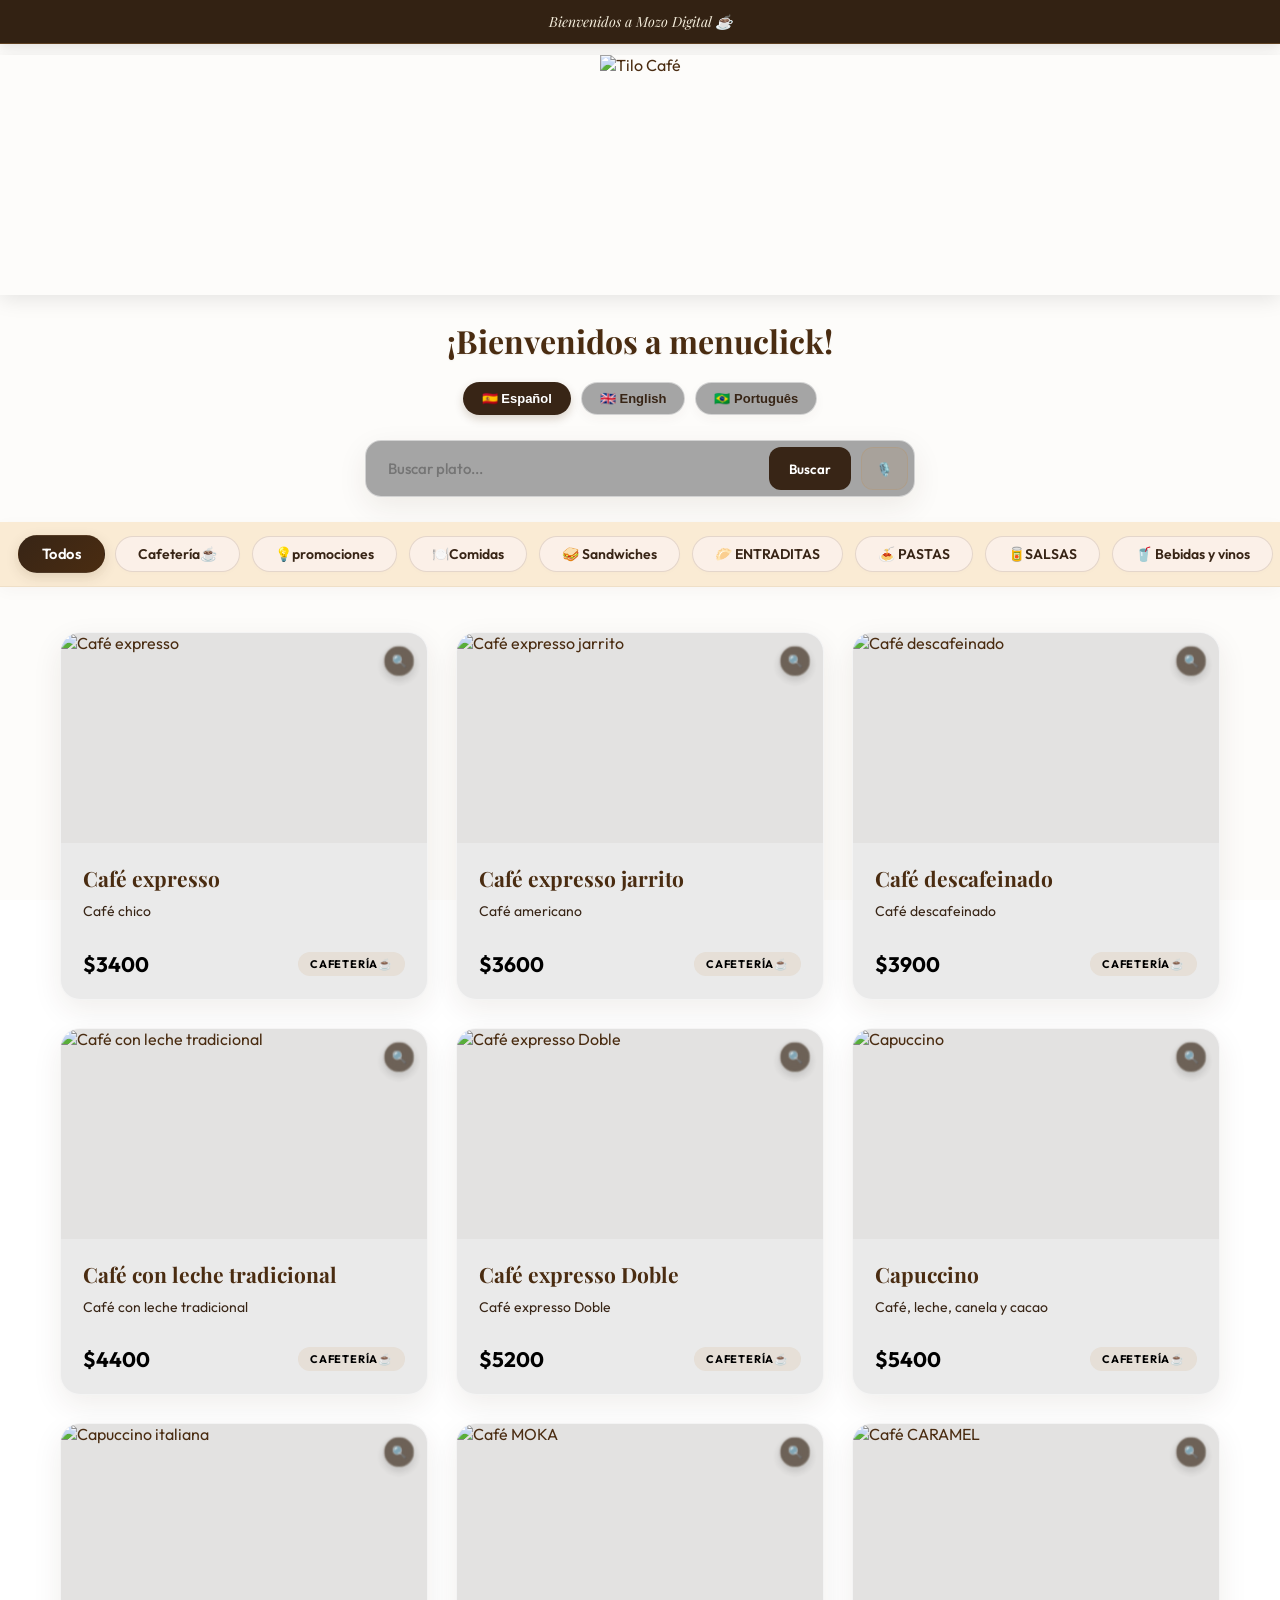
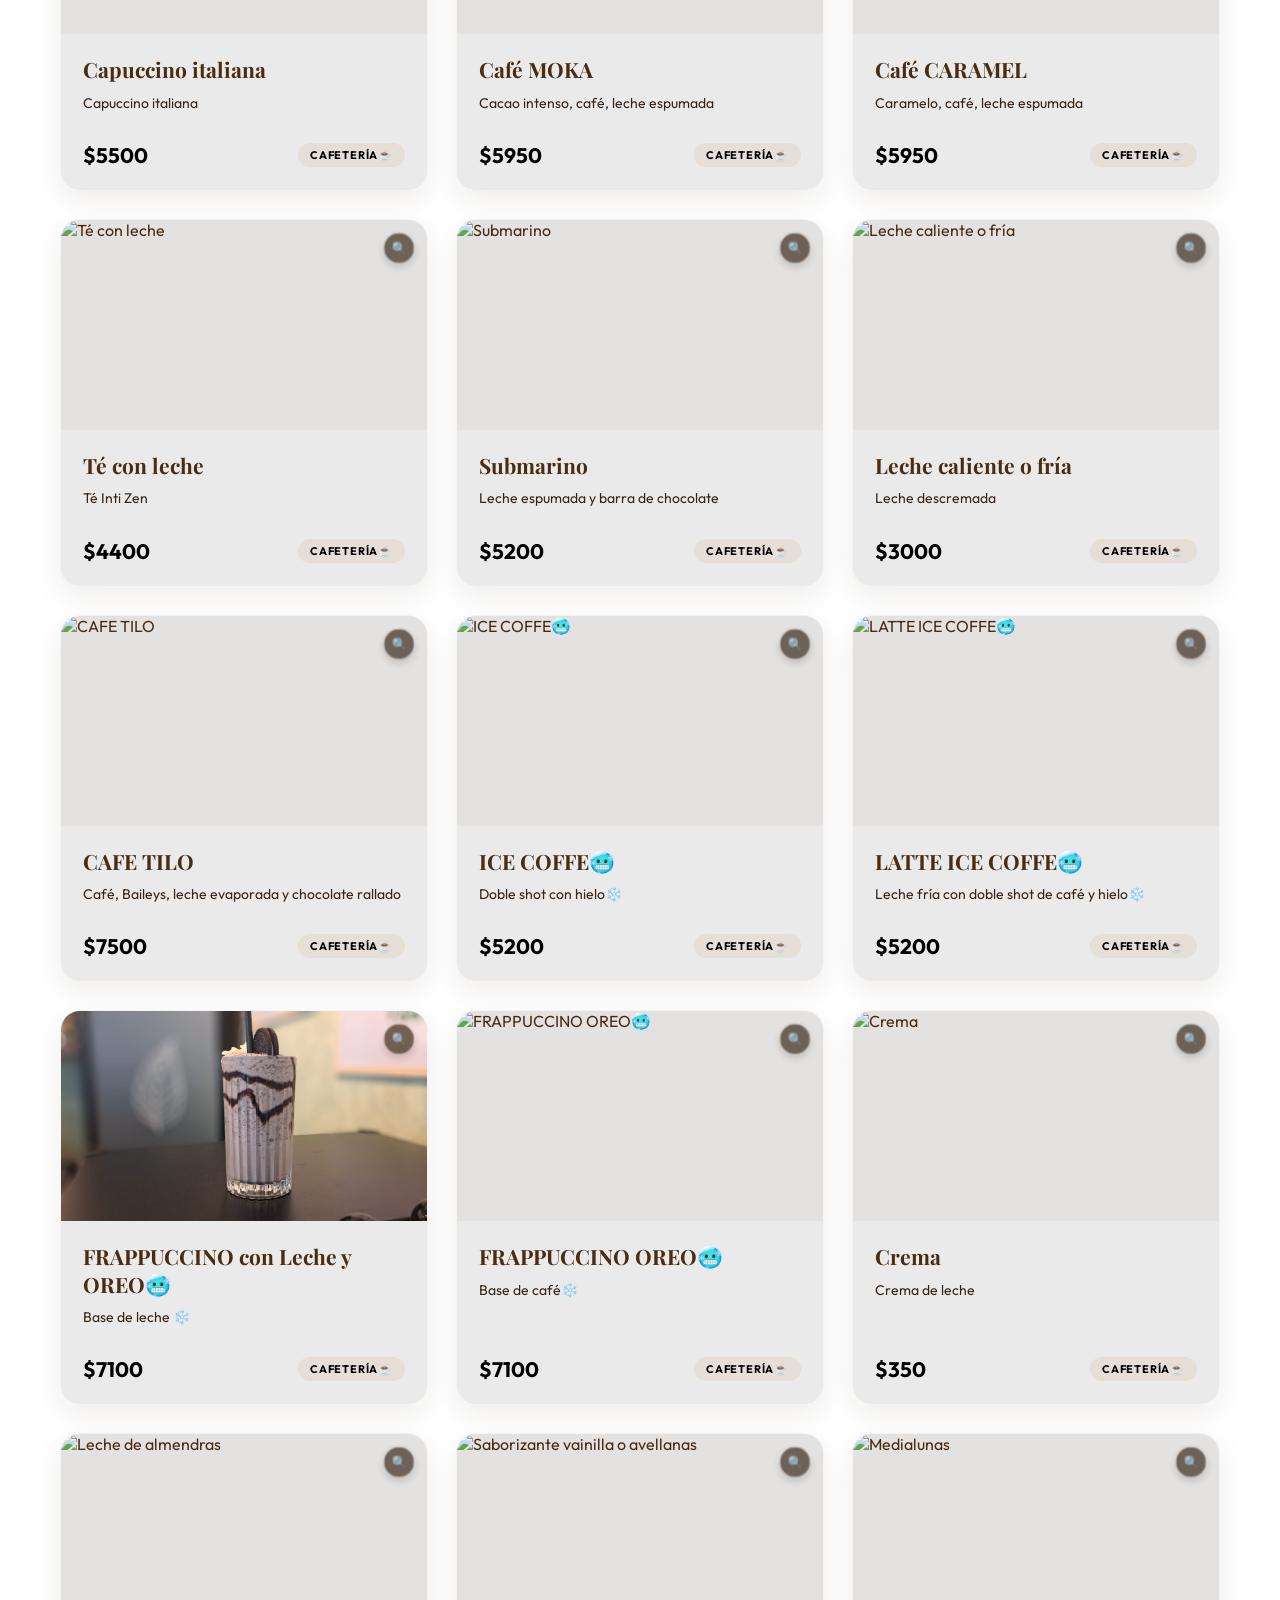
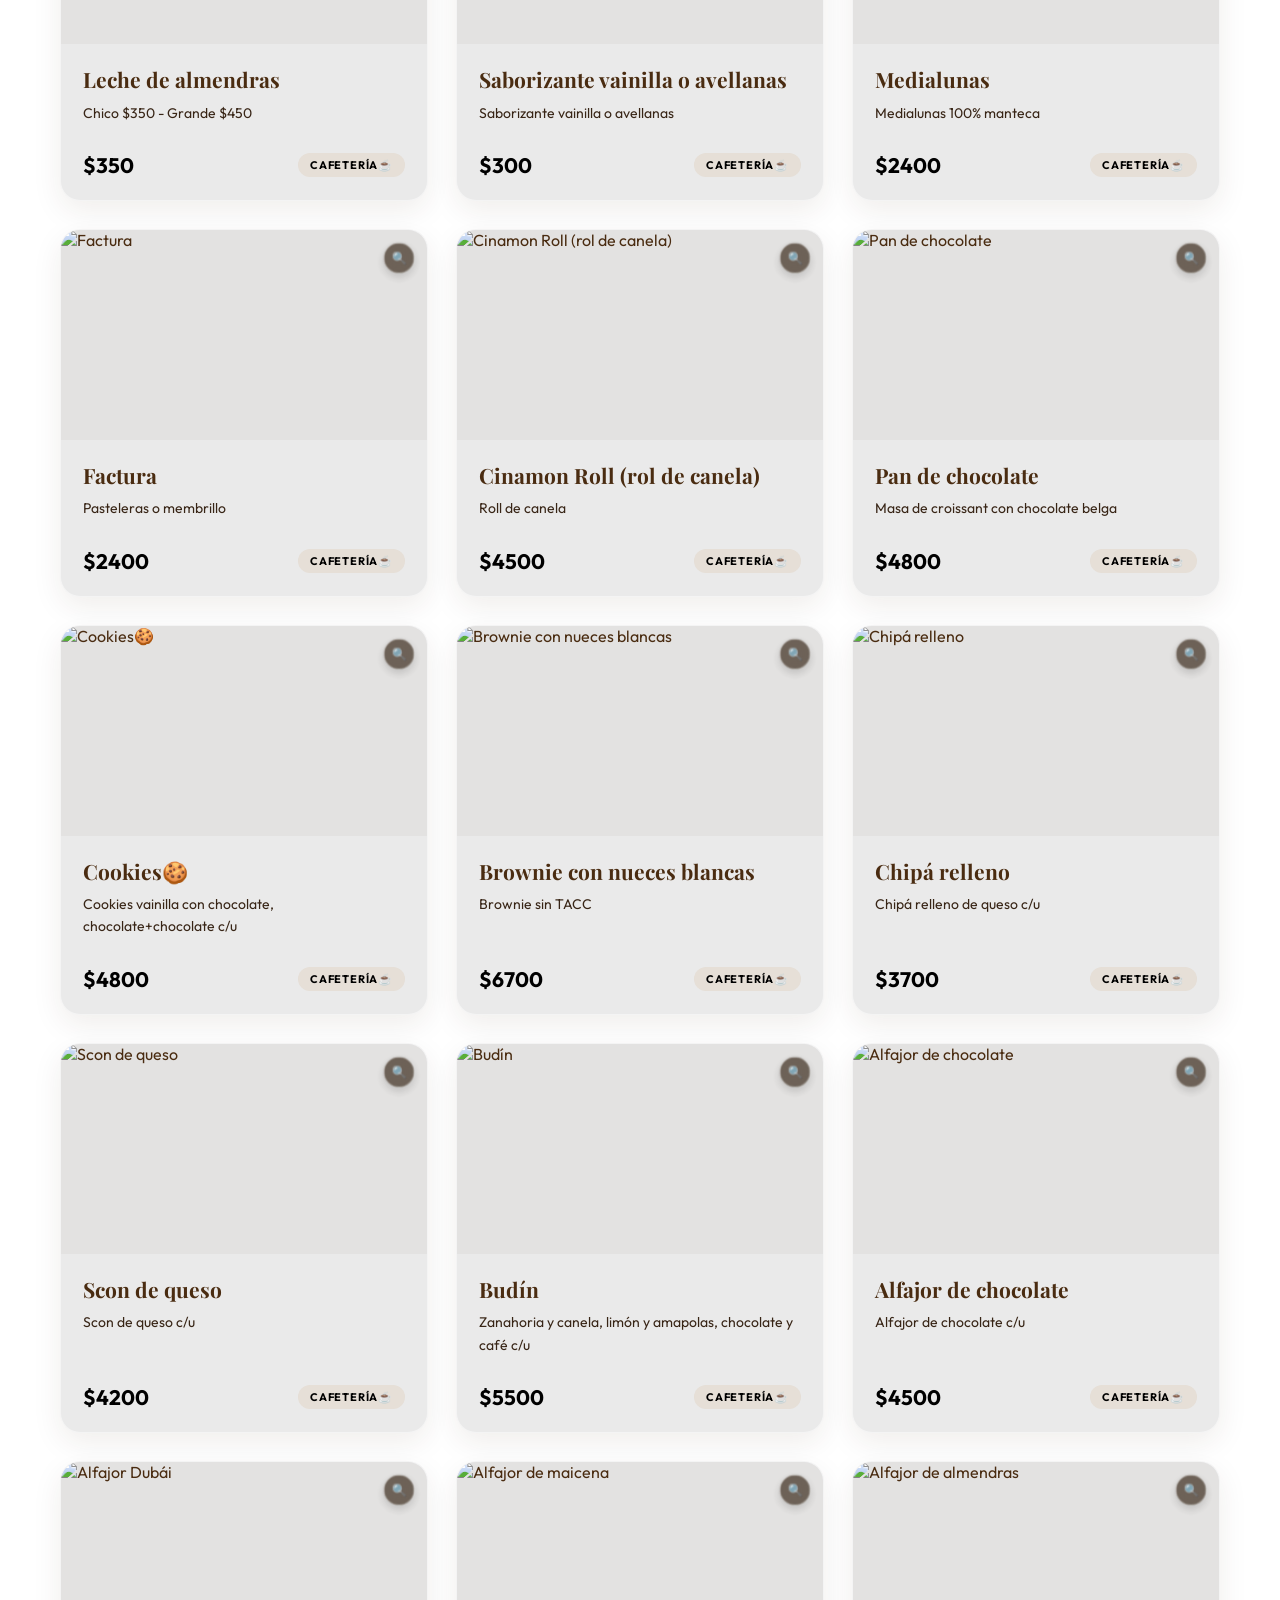
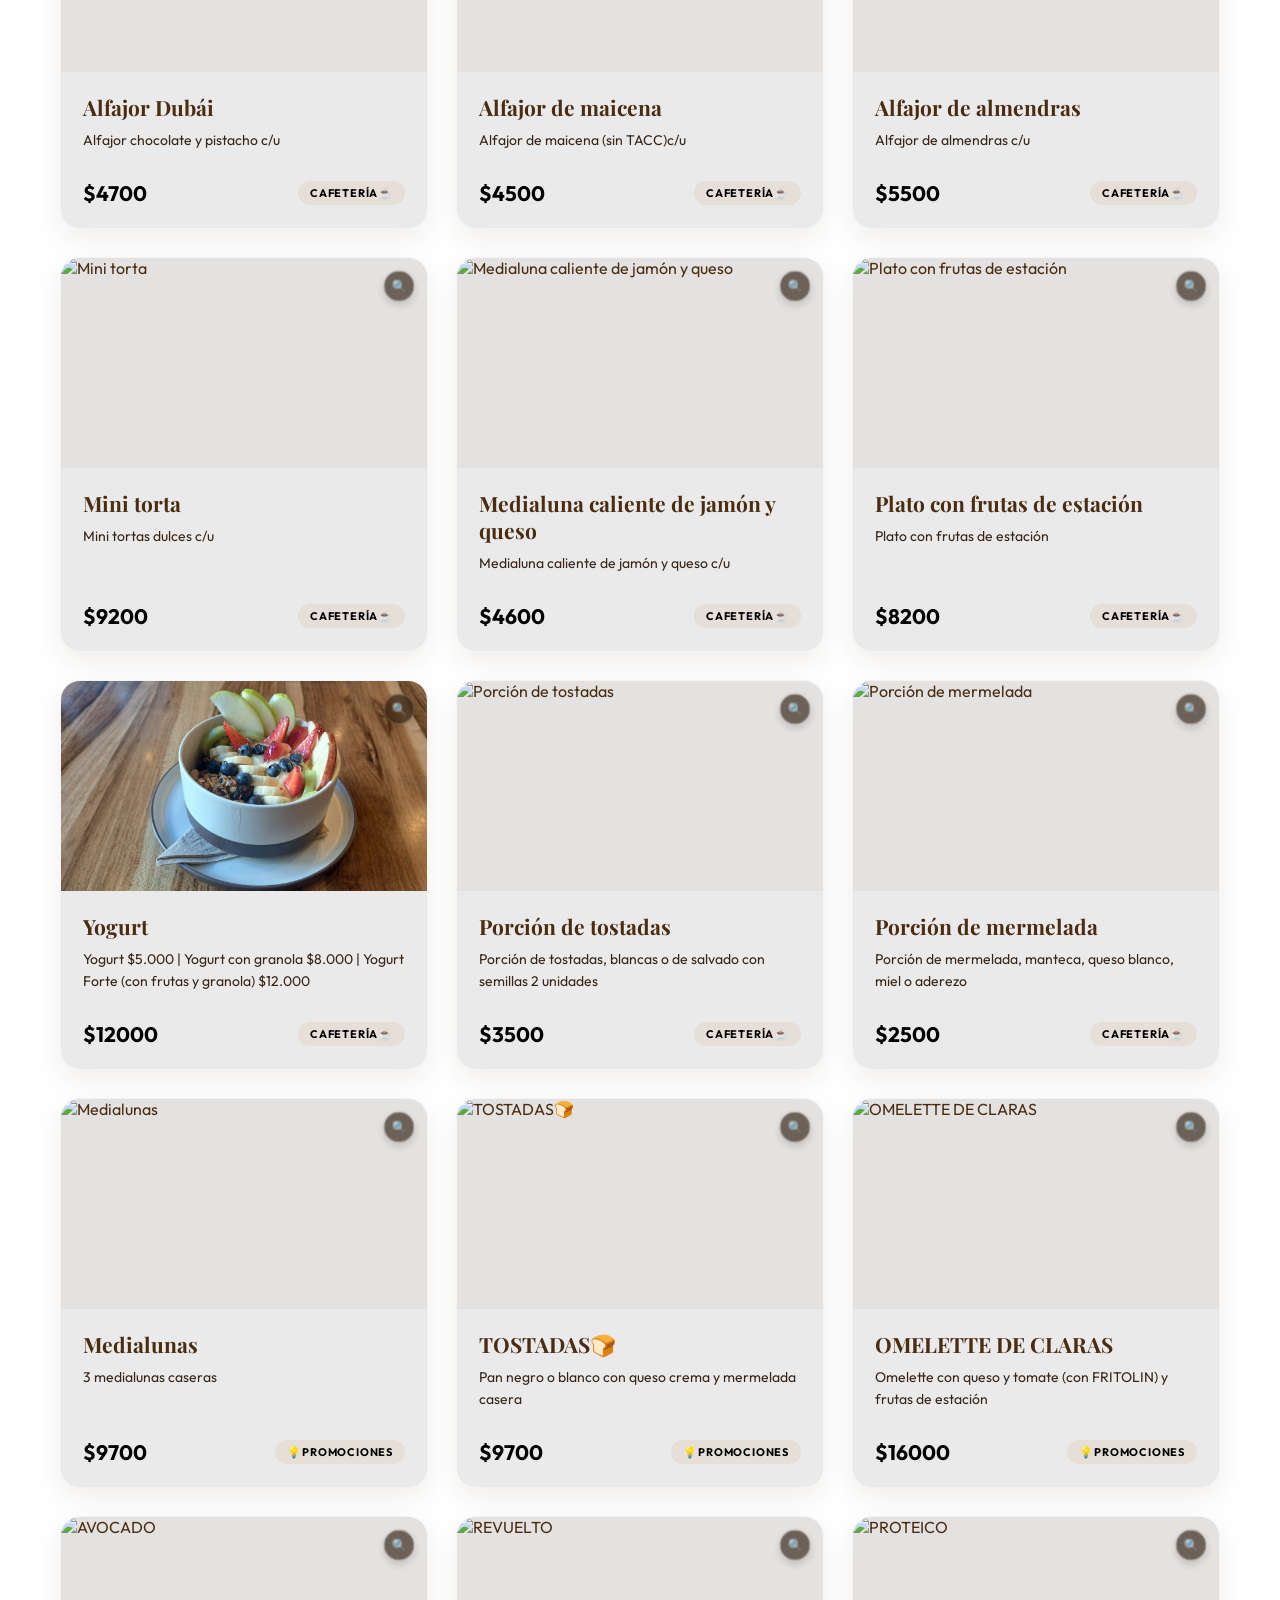
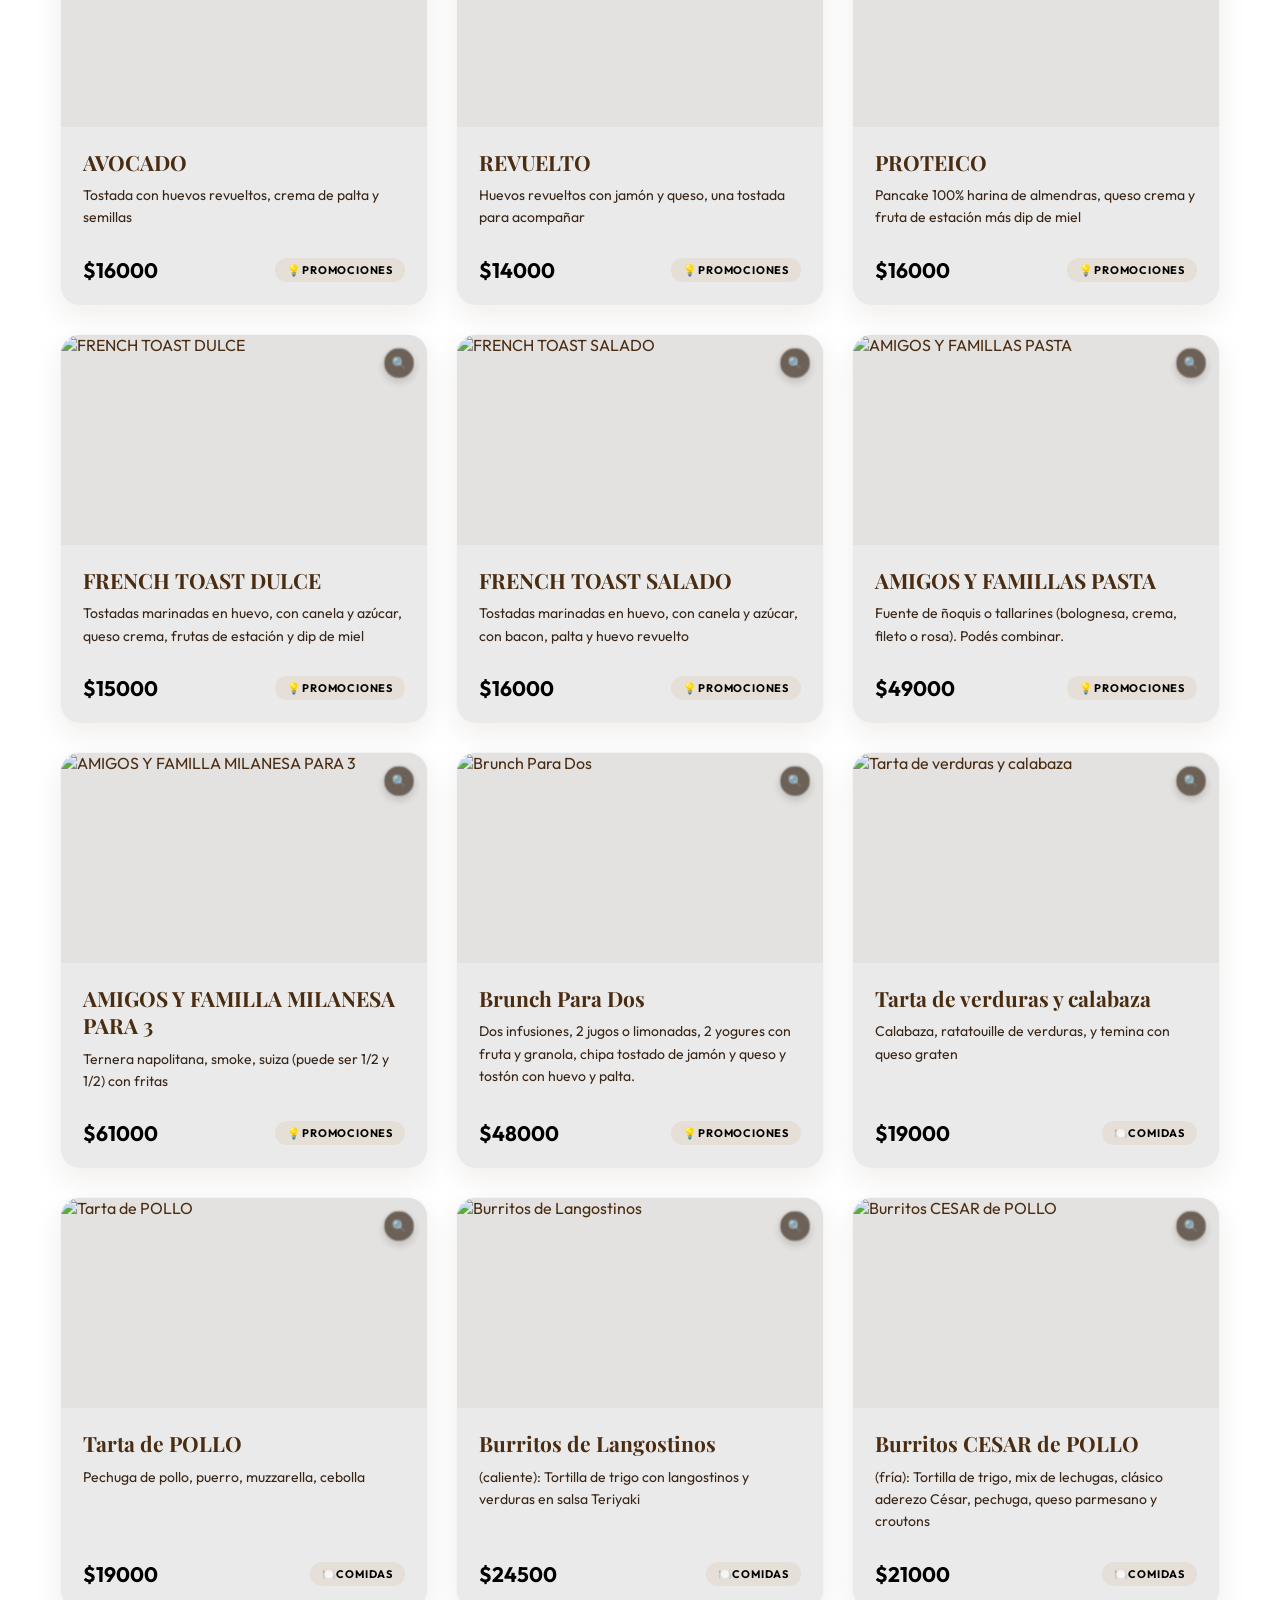
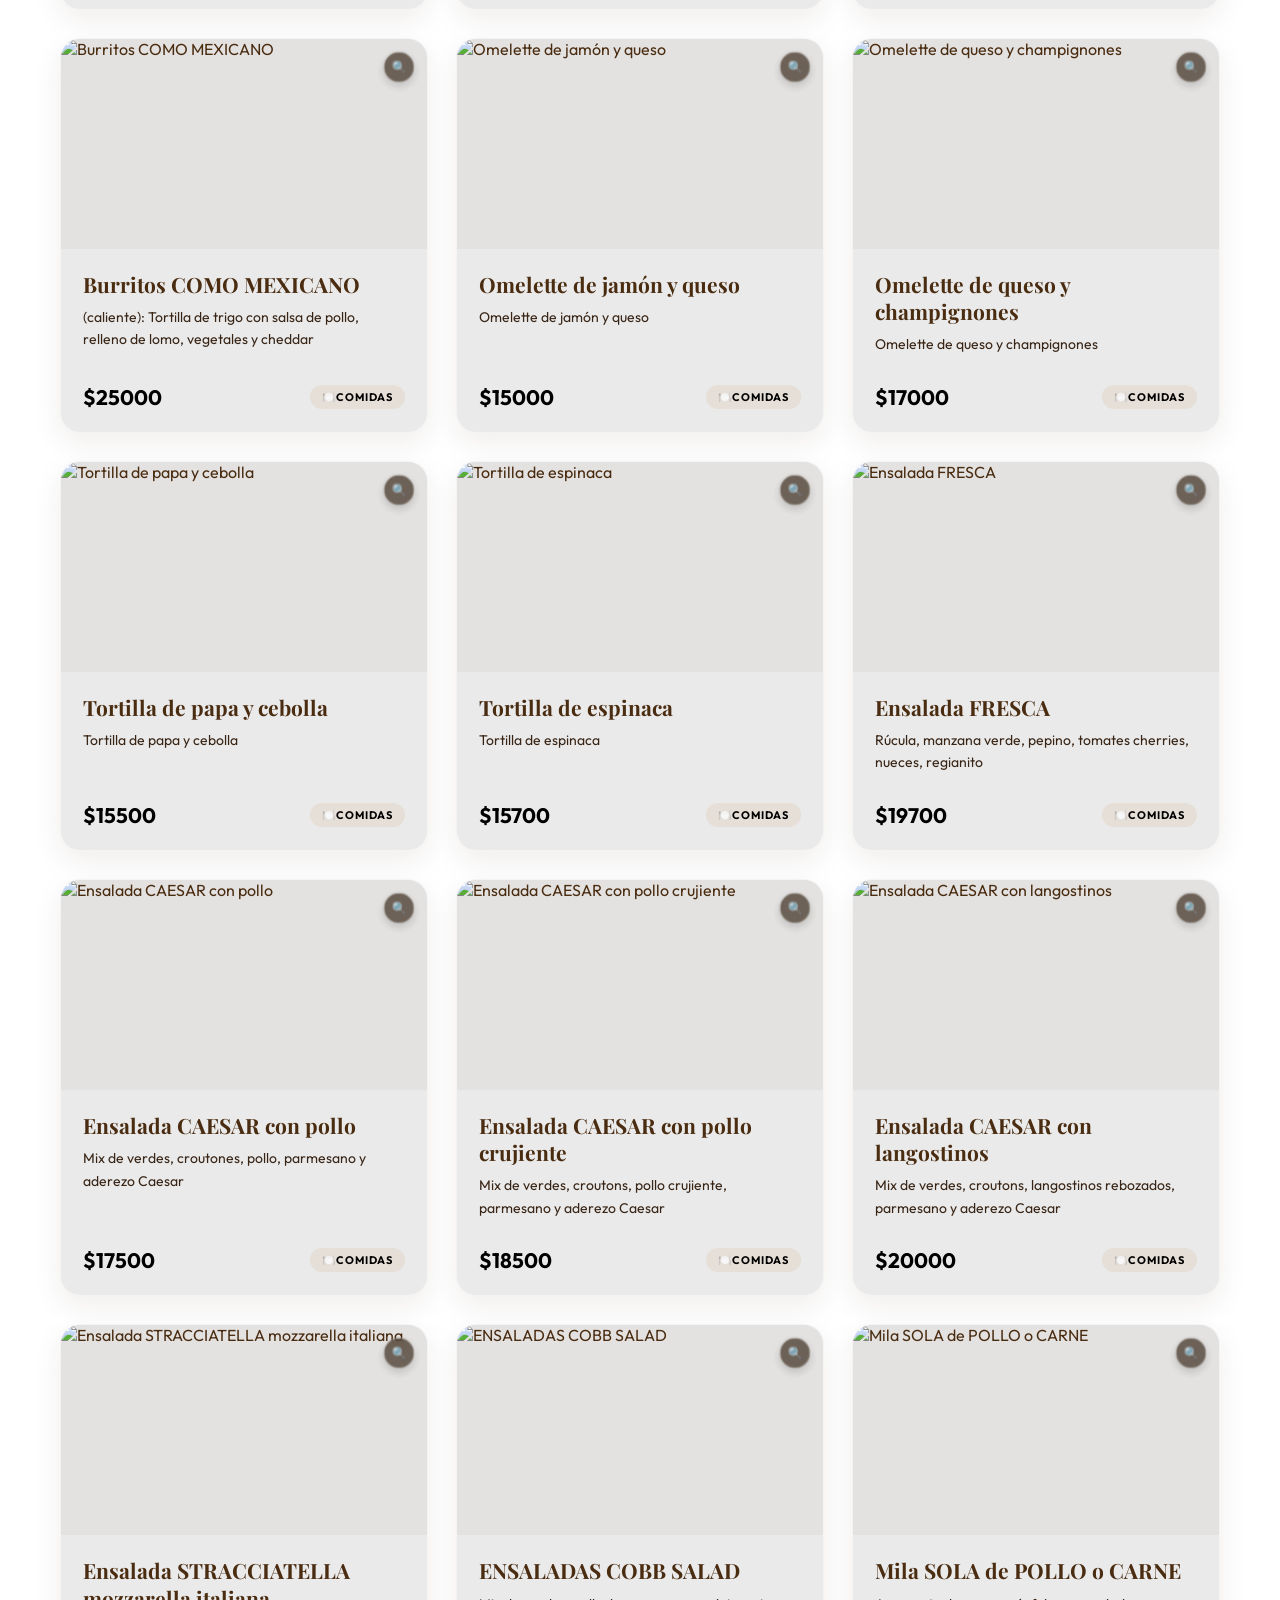
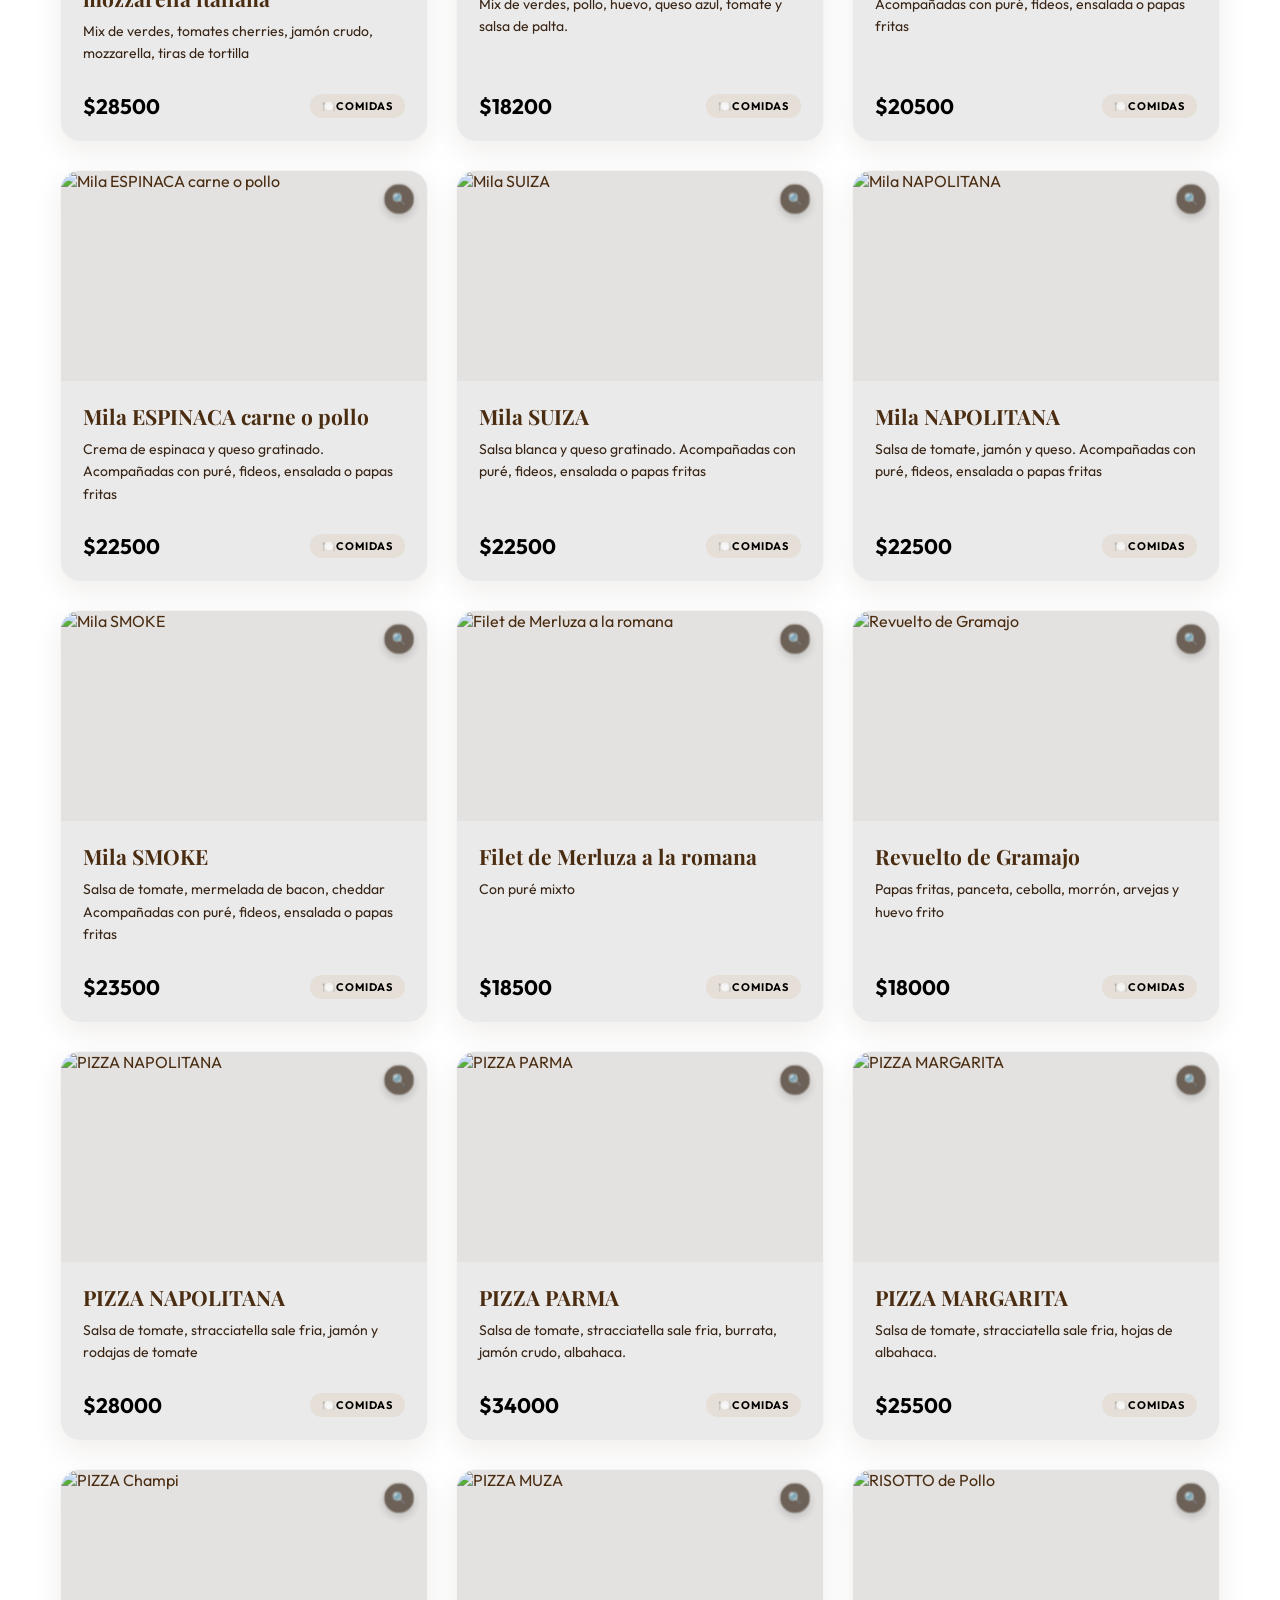
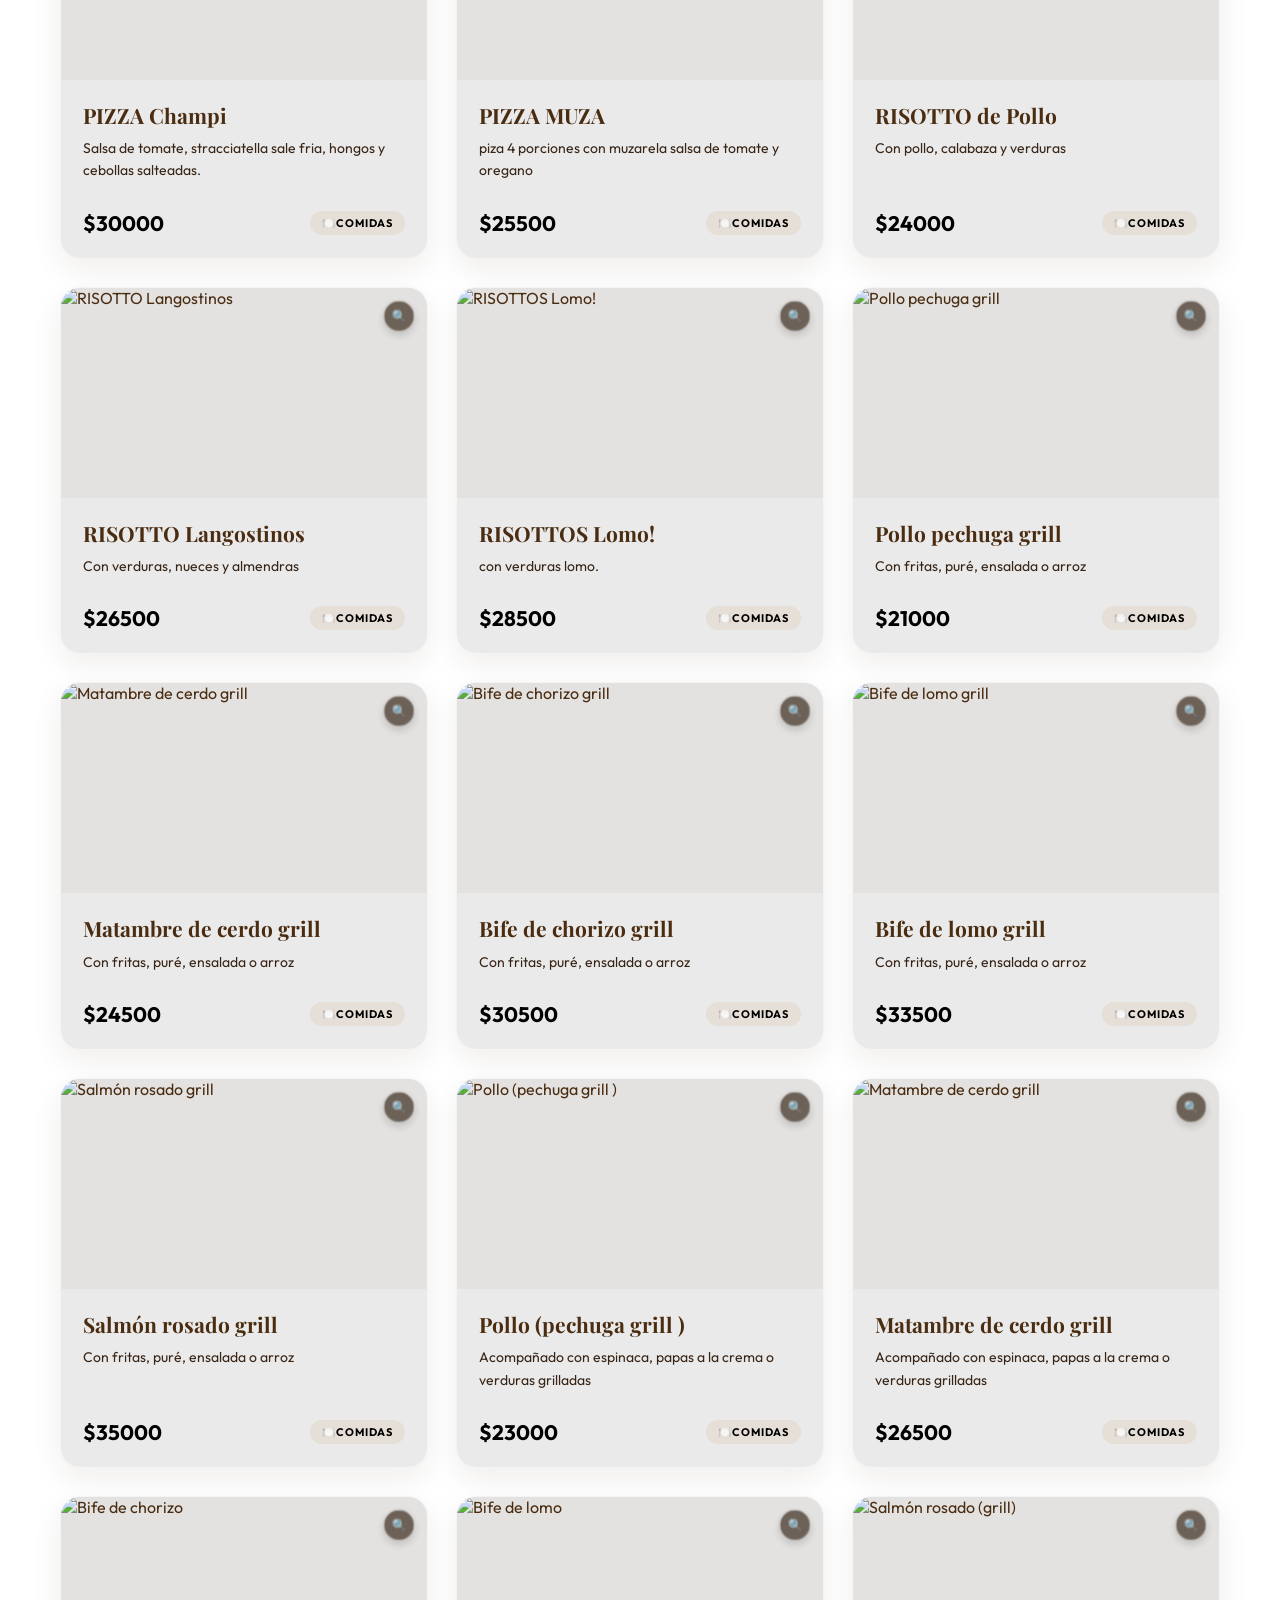
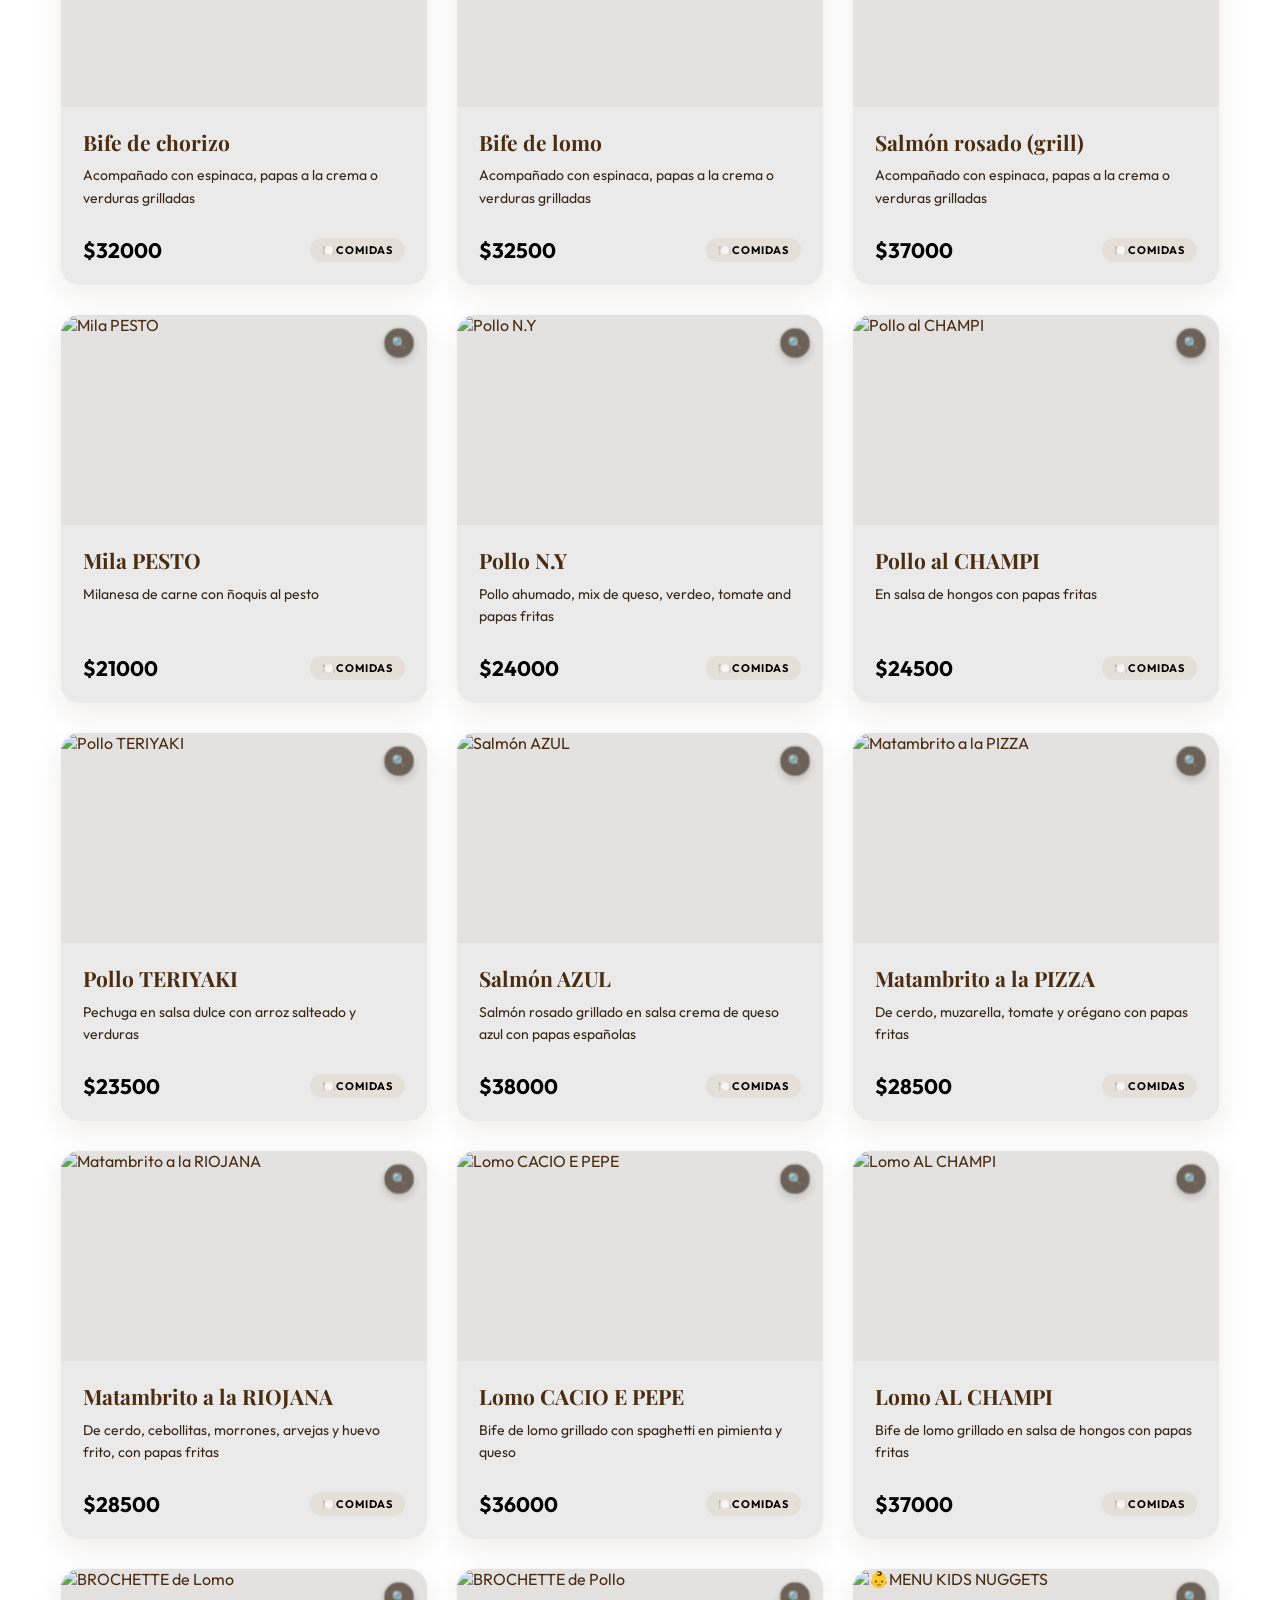
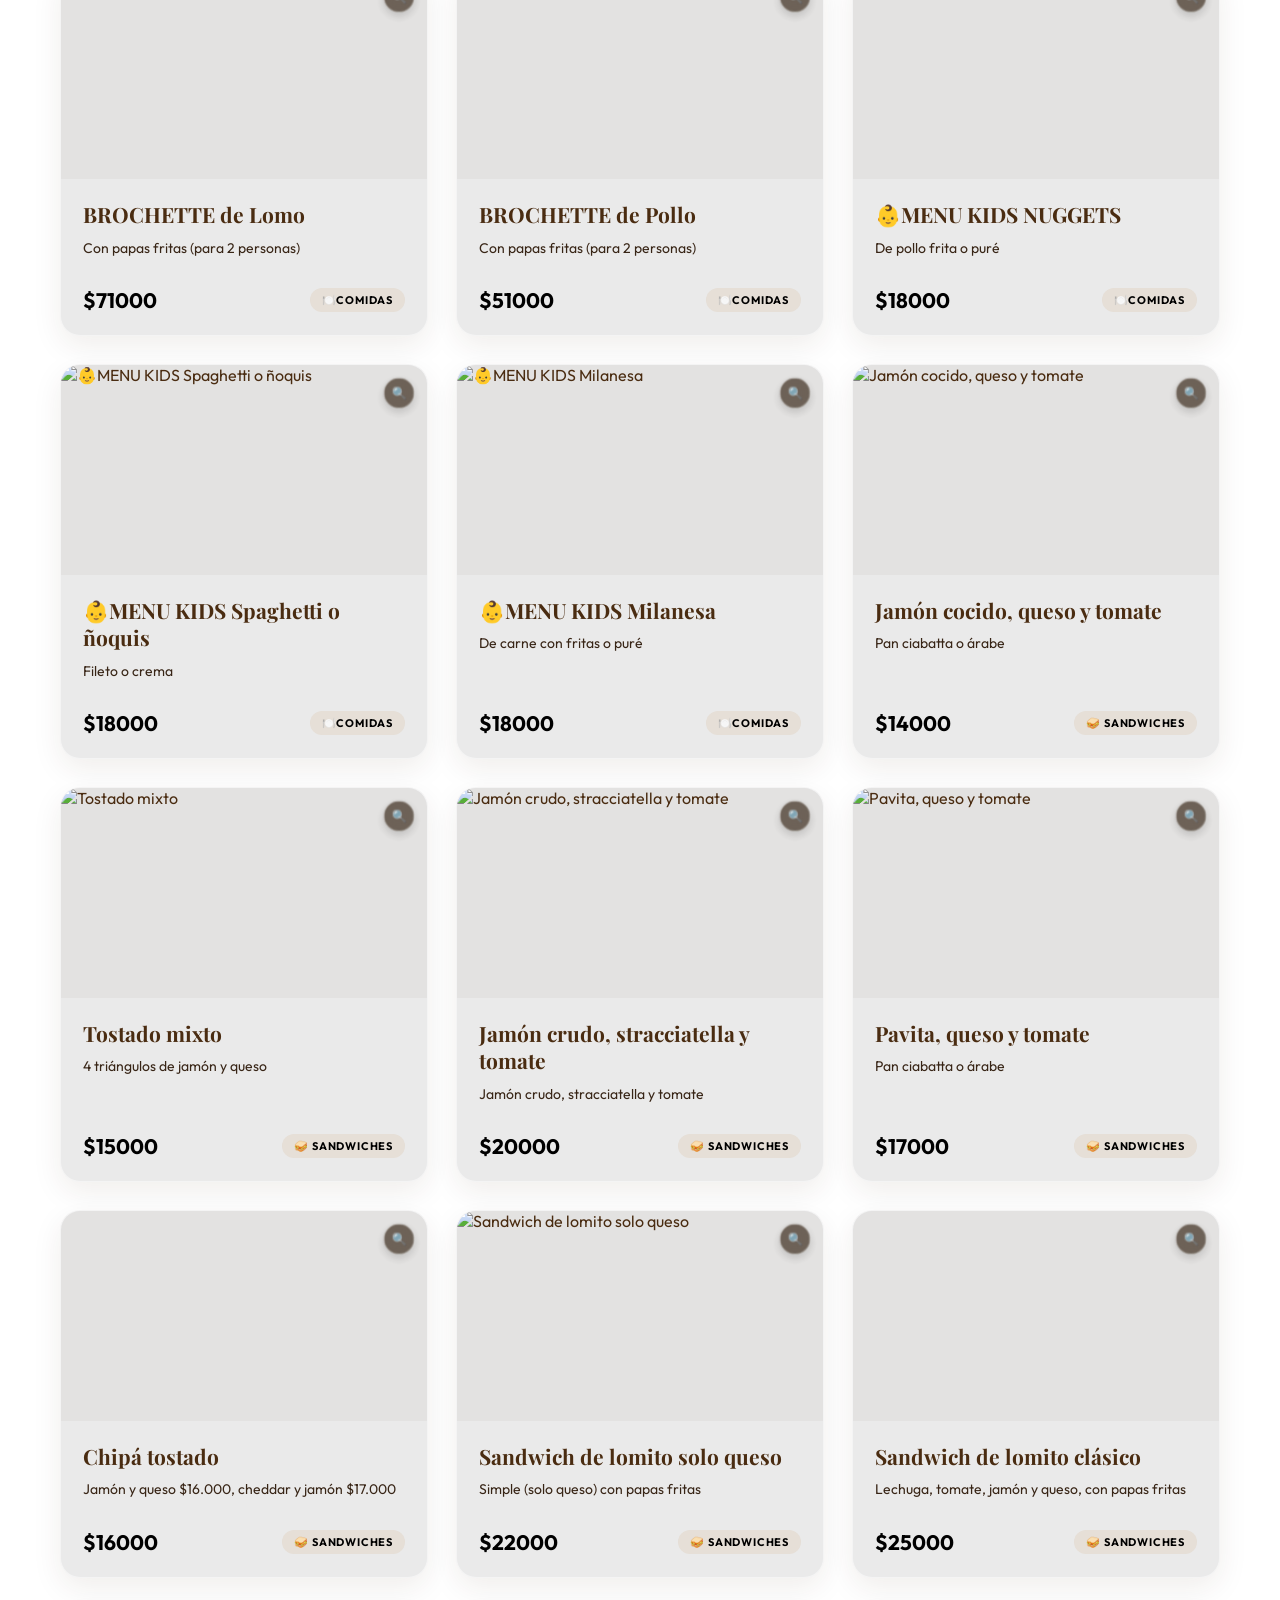
==== index.html @ cfeae8ff "Clean up comments and improve formatting in index.html Refactor comments and formatting in index.htm" ====
<!DOCTYPE html>
<html lang="es">

<head>
    <meta charset="UTF-8">
    <meta name="viewport" content="width=device-width, initial-scale=1.0">
    <title>Cargando menú...</title>

    <!-- Google Fonts -->
    <link href="https://fonts.googleapis.com/css2?family=Outfit:wght@300;400;500;600;700&family=Playfair+Display:ital,wght@0,500;0,600;0,700;1,500&display=swap" rel="stylesheet">

    <style>
        *,
        *::before,
        *::after {
            box-sizing: border-box;
        }

        :root {
            --primary-color: #4a2c11;   /* Espresso Dark */
            --secondary-color: #000000; /* Caramel Gold */
            --accent-color: #382516;    /* Cocoa Medium */
            --bg-color: #a9a7a5;        /* Cream Soft */
            --glass-bg: rgba(153, 153, 153, 0.88);
            --glass-border: rgba(255, 255, 255, 0.5);
            --shadow-sm: 0 4px 12px rgba(69, 39, 10, 0.04);
            --shadow-md: 0 10px 30px rgba(69, 39, 10, 0.08);
            --shadow-lg: 0 16px 40px rgba(69, 39, 10, 0.14);
        }

        body {
            font-family: 'Outfit', sans-serif;
            background: url("img/Fondo2.jpg") repeat;
            background-size: cover;
            background-attachment: fixed;
            margin: 0;
            padding: 0;
            padding-top: 55px; /* Offset for the teleprompter */
            color: var(--primary-color);
            text-align: center;
            scroll-behavior: smooth;
        }

        /* Subtle dark veil over background to increase readability */
        body::before {
            content: "";
            position: fixed;
            top: 0;
            left: 0;
            right: 0;
            bottom: 0;
            background: rgba(250, 246, 240, 0.35);
            z-index: -1;
            pointer-events: none;
        }

        /* ================= TELEPROMPTER ================= */
        #teleprompter {
            position: fixed;
            top: 0;
            left: 0;
            width: 100%;
            background: rgba(41, 23, 7, 0.95);
            backdrop-filter: blur(8px);
            -webkit-backdrop-filter: blur(8px);
            color: #f5eedc;
            z-index: 2000;
            padding: 12px 16px;
            font-family: 'Playfair Display', serif;
            font-size: 14px;
            font-style: italic;
            overflow: hidden;
            border-bottom: 1px solid rgba(196, 141, 73, 0.3);
            cursor: pointer;
            box-shadow: 0 2px 10px rgba(0, 0, 0, 0.1);
            transform: translate3d(0, 0, 0);
            -webkit-transform: translate3d(0, 0, 0);
            will-change: transform;
        }

        #tele-wrapper {
            overflow: hidden;
            white-space: nowrap;
            width: 100%;
        }

        #tele-track {
            display: inline-block;
            white-space: nowrap;
            will-change: transform;
        }

        @keyframes scrollTele {
            from {
                transform: translateX(0);
            }
            to {
                transform: translateX(-50%);
            }
        }

        /* ================= MODAL TELEPROMPTER ================= */
        #modalTele {
            display: none;
            position: fixed;
            top: 0;
            left: 0;
            width: 100%;
            height: 100%;
            background: rgba(41, 23, 7, 0.6);
            backdrop-filter: blur(6px);
            -webkit-backdrop-filter: blur(6px);
            z-index: 9999;
            align-items: center;
            justify-content: center;
            padding: 20px;
            box-sizing: border-box;
        }

        .modal-content {
            background: var(--bg-color);
            border: 1px solid rgba(255, 255, 255, 0.8);
            width: 90%;
            max-width: 500px;
            max-height: 80vh;
            overflow-y: auto;
            border-radius: 24px;
            position: relative;
            padding: 32px;
            box-shadow: var(--shadow-lg);
            animation: zoomIn 0.35s cubic-bezier(0.34, 1.56, 0.64, 1);
            text-align: left;
        }

        .modal-close-btn {
            position: absolute;
            top: 20px;
            right: 20px;
            background: rgba(93, 62, 38, 0.08);
            color: var(--accent-color);
            border: none;
            border-radius: 50%;
            width: 32px;
            height: 32px;
            display: flex;
            align-items: center;
            justify-content: center;
            font-size: 14px;
            font-weight: bold;
            cursor: pointer;
            transition: all 0.2s ease;
        }

        .modal-close-btn:hover {
            background: var(--accent-color);
            color: #fff;
            transform: rotate(90deg);
        }

        @keyframes zoomIn {
            from {
                transform: scale(0.8);
                opacity: 0;
            }
            to {
                transform: scale(1);
                opacity: 1;
            }
        }

        /* ================= HEADER & HERO ================= */
        header {
            height: 240px;
            overflow: hidden;
            position: relative;
            box-shadow: 0 4px 20px rgba(0, 0, 0, 0.1);
        }

        header img {
            width: 100%;
            height: 100%;
            object-fit: cover;
        }

        .banner {
            margin: 24px 0 10px 0;
            font-family: 'Playfair Display', serif;
            font-size: 32px;
            font-weight: 700;
            color: var(--primary-color);
            text-shadow: 0 1px 2px rgba(0, 0, 0, 0.05);
        }

        /* ================= IDIOMAS ================= */
        #languageSwitcher {
            display: flex;
            justify-content: center;
            flex-wrap: wrap;
            gap: 10px;
            margin: 20px 0;
        }

        .lang-btn {
            background: var(--glass-bg);
            backdrop-filter: blur(4px);
            -webkit-backdrop-filter: blur(4px);
            border: 1px solid var(--glass-border);
            color: var(--accent-color);
            padding: 8px 18px;
            border-radius: 20px;
            font-size: 13px;
            font-weight: 600;
            cursor: pointer;
            transition: all 0.3s ease;
            box-shadow: var(--shadow-sm);
            display: flex;
            align-items: center;
            gap: 6px;
        }

        .lang-btn:hover {
            background: rgba(196, 141, 73, 0.1);
            border-color: rgba(196, 141, 73, 0.4);
            color: var(--secondary-color);
            transform: translateY(-1px);
        }

        .lang-btn.active {
            background: var(--accent-color);
            color: #fff;
            border-color: transparent;
            box-shadow: 0 4px 10px rgba(69, 39, 10, 0.2);
        }

        /* ================= BUSCADOR PREMIUM ================= */
        .search-box {
            display: flex;
            justify-content: center;
            gap: 10px;
            margin: 25px auto;
            max-width: 550px;
            width: 90%;
            background: var(--glass-bg);
            backdrop-filter: blur(12px);
            -webkit-backdrop-filter: blur(12px);
            border: 1px solid var(--glass-border);
            padding: 6px;
            border-radius: 16px;
            box-shadow: var(--shadow-md);
        }

        .search-box input {
            flex: 1;
            min-width: 0;
            border: none;
            background: transparent;
            padding: 12px 16px;
            font-size: 15px;
            color: var(--primary-color);
            font-family: 'Outfit', sans-serif;
            font-weight: 500;
        }

        .search-box input:focus {
            outline: none;
        }

        .search-box button {
            background: var(--accent-color);
            color: #fff;
            border: none;
            border-radius: 12px;
            padding: 10px 20px;
            font-family: 'Outfit', sans-serif;
            font-weight: 600;
            cursor: pointer;
            transition: all 0.2s ease;
        }

        .search-box button:hover {
            background: var(--primary-color);
            transform: scale(1.02);
        }

        #btnVoice {
            background: rgba(196, 141, 73, 0.1);
            color: var(--secondary-color);
            border: 1px solid rgba(196, 141, 73, 0.2);
            border-radius: 12px;
            display: flex;
            align-items: center;
            justify-content: center;
            padding: 10px 14px;
            transition: all 0.2s ease;
        }

        #btnVoice:hover {
            background: rgba(196, 141, 73, 0.2);
            transform: scale(1.05);
        }

        /* Pulsing ring animation for when voice search is listening */
        @keyframes voicePulse {
            0% {
                box-shadow: 0 0 0 0 rgba(196, 141, 73, 0.4);
            }
            70% {
                box-shadow: 0 0 0 10px rgba(196, 141, 73, 0);
            }
            100% {
                box-shadow: 0 0 0 0 rgba(196, 141, 73, 0);
            }
        }

        .recording {
            animation: voicePulse 1.5s infinite;
            background: var(--secondary-color) !important;
            color: white !important;
            border-color: transparent !important;
        }

        /* ================= STICKY CATEGORÍAS PILL BAR ================= */
        #category-buttons {
            display: flex;
            flex-wrap: nowrap;
            overflow-x: auto;
            scrollbar-width: none;
            -ms-overflow-style: none;
            padding: 14px 20px;
            gap: 12px;
            position: sticky;
            top: 45px;
            background: rgba(250, 233, 207, 0.88);
            backdrop-filter: blur(16px);
            -webkit-backdrop-filter: blur(16px);
            z-index: 1000;
            box-shadow: 0 4px 15px rgba(69, 39, 10, 0.03);
            border-bottom: 1px solid rgba(69, 39, 10, 0.06);
            margin: 0 0 25px 0;
        }

        #category-buttons::-webkit-scrollbar {
            display: none;
        }

        #category-buttons button {
            flex: 0 0 auto;
            background: rgba(252, 243, 243, 0.65);
            color: var(--accent-color);
            border: 1px solid rgba(93, 62, 38, 0.15);
            border-radius: 20px;
            padding: 8px 22px;
            font-family: 'Outfit', sans-serif;
            font-weight: 600;
            font-size: 14px;
            cursor: pointer;
            transition: all 0.3s cubic-bezier(0.25, 0.8, 0.25, 1);
            box-shadow: 0 2px 4px rgba(0, 0, 0, 0.01);
        }

        #category-buttons button:hover {
            background: rgba(196, 141, 73, 0.1);
            border-color: rgba(196, 141, 73, 0.4);
            color: var(--secondary-color);
            transform: translateY(-1px);
        }

        #category-buttons button.active-cat {
            background: linear-gradient(135deg, var(--accent-color), var(--primary-color));
            color: #fff;
            border-color: transparent;
            box-shadow: 0 4px 12px rgba(69, 39, 10, 0.15);
            transform: scale(1.05);
        }

        /* ================= GRILLA DE PRODUCTOS ================= */
        #product-list {
            display: grid;
            grid-template-columns: repeat(auto-fill, minmax(320px, 1fr));
            gap: 28px;
            padding: 20px;
            max-width: 1200px;
            margin: 0 auto;
            min-height: 300px;
        }

        .item {
            background: #eaeaea;
            border: 1px solid var(--glass-border);
            border-radius: 20px;
            overflow: hidden;
            box-shadow: var(--shadow-md);
            transition: all 0.4s cubic-bezier(0.165, 0.84, 0.44, 1);
            display: flex;
            flex-direction: column;
            text-align: left;
            position: relative;
        }

        .item:hover {
            transform: translateY(-8px);
            box-shadow: var(--shadow-lg);
            border-color: rgba(196, 141, 73, 0.3);
        }

        .item-image-wrapper {
            width: 100%;
            height: 210px;
            overflow: hidden;
            position: relative;
            background: rgba(69, 39, 10, 0.04);
            cursor: pointer;
        }

        .item img {
            width: 100%;
            height: 100%;
            object-fit: cover;
            transition: transform 0.6s cubic-bezier(0.165, 0.84, 0.44, 1);
        }

        .item:hover img {
            transform: scale(1.06);
        }

        /* Botón indicador de ampliar en la esquina de la foto */
        .zoom-badge {
            position: absolute;
            top: 12px;
            right: 12px;
            background: rgba(41, 23, 7, 0.75);
            backdrop-filter: blur(6px);
            -webkit-backdrop-filter: blur(6px);
            border: 1px solid rgba(255, 255, 255, 0.25);
            color: #fff;
            width: 32px;
            height: 32px;
            border-radius: 50%;
            display: flex;
            align-items: center;
            justify-content: center;
            font-size: 13px;
            opacity: 0.85;
            transform: scale(0.95);
            transition: all 0.25s ease;
            z-index: 2;
            box-shadow: 0 4px 10px rgba(0, 0, 0, 0.2);
            pointer-events: none;
        }

        .item:hover .zoom-badge {
            opacity: 1;
            transform: scale(1.1);
            background: var(--accent-color);
        }

        .item-content {
            padding: 22px;
            display: flex;
            flex-direction: column;
            flex-grow: 1;
            position: relative;
        }

        .item h3 {
            font-family: 'Playfair Display', serif;
            font-size: 21px;
            color: var(--primary-color);
            margin: 0 0 8px 0;
            font-weight: 700;
            line-height: 1.3;
        }

        .item p {
            font-size: 14px;
            color: var(--accent-color);
            line-height: 1.6;
            margin: 0 0 18px 0;
            flex-grow: 1;
            font-weight: 400;
        }

        .item-footer {
            display: flex;
            justify-content: space-between;
            align-items: center;
            margin-top: auto;
            padding-top: 10px;
        }

        .price {
            font-size: 21px;
            font-weight: 700;
            color: var(--secondary-color);
            margin: 0;
            font-family: 'Outfit', sans-serif;
        }

        .item-category-tag {
            font-size: 11px;
            font-weight: 700;
            text-transform: uppercase;
            letter-spacing: 0.8px;
            padding: 5px 12px;
            background: rgba(196, 141, 73, 0.12);
            color: var(--secondary-color);
            border-radius: 20px;
        }

        /* ================= MODAL / LIGHTBOX DE FOTO ================= */
        .photo-modal-overlay {
            position: fixed;
            top: 0;
            left: 0;
            width: 100%;
            height: 100%;
            background: rgba(41, 23, 7, 0.75);
            backdrop-filter: blur(8px);
            -webkit-backdrop-filter: blur(8px);
            z-index: 99999;
            display: flex;
            align-items: center;
            justify-content: center;
            padding: 20px;
            box-sizing: border-box;
            opacity: 0;
            pointer-events: none;
            transition: opacity 0.3s ease;
        }

        .photo-modal-overlay.active {
            opacity: 1;
            pointer-events: auto;
        }

        .photo-modal-card {
            background: #fff;
            border: 1px solid var(--glass-border);
            border-radius: 24px;
            max-width: 580px;
            width: 100%;
            max-height: 90vh;
            overflow-y: auto;
            position: relative;
            box-shadow: 0 25px 50px rgba(0, 0, 0, 0.4);
            display: flex;
            flex-direction: column;
            transform: scale(0.92);
            transition: transform 0.3s cubic-bezier(0.16, 1, 0.3, 1);
            text-align: left;
        }

        .photo-modal-overlay.active .photo-modal-card {
            transform: scale(1);
        }

        .photo-modal-img-wrapper {
            background: #f4efe9;
            width: 100%;
            height: 320px;
            overflow: hidden;
            display: flex;
            align-items: center;
            justify-content: center;
            position: relative;
            border-top-left-radius: 24px;
            border-top-right-radius: 24px;
        }

        .photo-modal-img-wrapper img {
            width: 100%;
            height: 100%;
            object-fit: cover;
        }

        .photo-modal-close-btn {
            position: absolute;
            top: 15px;
            right: 15px;
            background: rgba(41, 23, 7, 0.75);
            border: 1px solid rgba(255, 255, 255, 0.3);
            color: #fff;
            width: 36px;
            height: 36px;
            border-radius: 50%;
            display: flex;
            align-items: center;
            justify-content: center;
            cursor: pointer;
            font-size: 15px;
            font-weight: bold;
            transition: all 0.2s ease;
            z-index: 10;
        }

        .photo-modal-close-btn:hover {
            background: var(--accent-color);
            transform: rotate(90deg);
        }

        .photo-modal-body {
            padding: 24px;
        }

        .photo-modal-title {
            font-family: 'Playfair Display', serif;
            font-size: 24px;
            font-weight: 700;
            color: var(--primary-color);
            margin: 0 0 10px 0;
            line-height: 1.3;
        }

        .photo-modal-desc {
            font-size: 15px;
            color: var(--accent-color);
            line-height: 1.6;
            margin: 0 0 20px 0;
        }

        .photo-modal-footer {
            display: flex;
            align-items: center;
            justify-content: space-between;
            padding-top: 15px;
            border-top: 1px solid rgba(69, 39, 10, 0.08);
        }

        /* ================= BOTON SUBIR ================= */
        #btnUp {
            position: fixed;
            bottom: 25px;
            right: 25px;
            background: var(--accent-color);
            color: #fff;
            border: none;
            border-radius: 50%;
            width: 48px;
            height: 48px;
            display: none;
            cursor: pointer;
            z-index: 1000;
            box-shadow: 0 4px 15px rgba(0, 0, 0, 0.25);
            transition: all 0.3s ease;
            font-size: 16px;
        }

        #btnUp:hover {
            background: var(--primary-color);
            transform: scale(1.1);
        }

        /* Responsive */
        @media (max-width: 600px) {
            .banner {
                font-size: 26px;
            }

            #product-list {
                grid-template-columns: 1fr;
                padding: 12px;
                gap: 20px;
            }

            .item-image-wrapper {
                height: 180px;
            }

            .photo-modal-img-wrapper {
                height: 240px;
            }
        }

        @media (max-width: 480px) {
            .search-box {
                width: 92%;
                padding: 4px;
                border-radius: 14px;
                gap: 6px;
                margin: 20px auto;
            }

            .search-box input {
                padding: 10px 8px 10px 12px;
                font-size: 16px;
            }

            .search-box button {
                padding: 8px 14px;
                font-size: 14px;
            }

            #btnVoice {
                padding: 8px 10px;
            }

            #languageSwitcher {
                gap: 8px;
                padding: 0 10px;
            }

            .lang-btn {
                padding: 6px 12px;
                font-size: 12px;
            }
        }

        /* ================= VOICE SEARCH OVERLAY ================= */
        #voice-overlay {
            position: fixed;
            bottom: 0;
            left: 0;
            right: 0;
            width: 100%;
            background: rgba(41, 23, 7, 0.96);
            backdrop-filter: blur(15px);
            -webkit-backdrop-filter: blur(15px);
            border-top: 3px solid var(--secondary-color);
            z-index: 3000;
            padding: 30px 20px calc(30px + env(safe-area-inset-bottom));
            box-shadow: 0 -10px 30px rgba(0, 0, 0, 0.3);
            transition: transform 0.35s cubic-bezier(0.16, 1, 0.3, 1), opacity 0.3s ease, visibility 0.3s ease;
            transform: translateY(100%);
            opacity: 0;
            visibility: hidden;
            border-top-left-radius: 24px;
            border-top-right-radius: 24px;
            box-sizing: border-box;
        }

        #voice-overlay.active {
            transform: translateY(0);
            opacity: 1;
            visibility: visible;
        }

        .voice-overlay-content {
            display: flex;
            flex-direction: column;
            align-items: center;
            justify-content: center;
            position: relative;
            max-width: 450px;
            margin: 0 auto;
        }

        .voice-mic-icon {
            font-size: 32px;
            background: linear-gradient(135deg, var(--secondary-color), var(--accent-color));
            width: 70px;
            height: 70px;
            border-radius: 50%;
            display: flex;
            align-items: center;
            justify-content: center;
            color: white;
            box-shadow: 0 0 20px rgba(196, 141, 73, 0.4);
            z-index: 2;
            position: relative;
        }

        .voice-glow-ring {
            position: absolute;
            width: 70px;
            height: 70px;
            border-radius: 50%;
            background: transparent;
            border: 2px solid var(--secondary-color);
            z-index: 1;
            animation: rippleVoice 1.8s infinite ease-out;
        }

        @keyframes rippleVoice {
            0% {
                transform: scale(1);
                opacity: 1;
            }
            100% {
                transform: scale(1.6);
                opacity: 0;
            }
        }

        #voice-status-text {
            font-family: 'Playfair Display', serif;
            color: #f5eedc;
            font-size: 22px;
            margin: 16px 0 6px 0;
            font-weight: 600;
        }

        #voice-sub-text {
            color: rgba(245, 238, 220, 0.7);
            font-size: 14px;
            margin: 0 0 20px 0;
        }

        .voice-waves {
            display: flex;
            align-items: center;
            justify-content: center;
            gap: 6px;
            height: 40px;
            margin-bottom: 15px;
        }

        .voice-wave {
            width: 4px;
            height: 8px;
            background-color: var(--secondary-color);
            border-radius: 4px;
            animation: soundBounce 1.2s infinite ease-in-out alternate;
        }

        .voice-wave.bar-1 { animation-delay: 0.1s; }
        .voice-wave.bar-2 { animation-delay: 0.3s; }
        .voice-wave.bar-3 { animation-delay: 0.6s; height: 12px; }
        .voice-wave.bar-4 { animation-delay: 0.2s; }
        .voice-wave.bar-5 { animation-delay: 0.4s; }

        @keyframes soundBounce {
            0% {
                height: 8px;
                transform: scaleY(1);
            }
            100% {
                height: 38px;
                transform: scaleY(1);
                background-color: #f5eedc;
            }
        }

        #btn-cancel-voice {
            position: absolute;
            top: -10px;
            right: 0;
            background: rgba(255, 255, 255, 0.1);
            border: none;
            color: #f5eedc;
            border-radius: 50%;
            width: 36px;
            height: 36px;
            font-size: 14px;
            cursor: pointer;
            display: flex;
            align-items: center;
            justify-content: center;
            transition: all 0.2s;
        }

        #btn-cancel-voice:hover {
            background: rgba(255, 255, 255, 0.2);
            color: #fff;
        }
    </style>
</head>

<body>

    <!-- TELEPROMPTER -->
    <div id="teleprompter" onclick="abrirModalTele()">
        <div id="tele-wrapper">
            <div id="tele-track">Cargando sugerencias...</div>
        </div>
    </div>

    <!-- MODAL TELEPROMPTER (Ron Asistente) -->
    <div id="modalTele">
        <div class="modal-content">
            <button class="modal-close-btn" onclick="event.stopPropagation(); cerrarModal()">✕</button>
            <h2 style="font-family:'Playfair Display',serif; color:var(--primary-color); margin-top:0; font-size:24px; border-bottom: 2px solid var(--secondary-color); padding-bottom:10px; margin-bottom:18px;">
                Sugerencias de Ron ✦
            </h2>
            <div id="modal-content-text" style="line-height:1.6; color:#333;"></div>
        </div>
    </div>

    <!-- MODAL / LIGHTBOX DE FOTO DE PRODUCTO -->
    <div id="photoModal" class="photo-modal-overlay" onclick="cerrarModalFoto(event)">
        <div class="photo-modal-card" onclick="event.stopPropagation()">
            <button class="photo-modal-close-btn" onclick="cerrarModalFoto()" title="Cerrar">✕</button>
            <div class="photo-modal-img-wrapper">
                <img id="photoModalImg" src="" alt="Plato">
            </div>
            <div class="photo-modal-body">
                <h3 id="photoModalTitle" class="photo-modal-title"></h3>
                <p id="photoModalDesc" class="photo-modal-desc"></p>
                <div class="photo-modal-footer">
                    <span id="photoModalPrice" class="price"></span>
                    <span id="photoModalCategory" class="item-category-tag"></span>
                </div>
            </div>
        </div>
    </div>

    <!-- HEADER HERO -->
    <header>
        <img src="menublanco.jpeg" alt="Tilo Café">
    </header>

    <!-- BANNER Y TITULO AUTO-AJUSTABLE -->
    <div class="banner" id="banner-text">¡Bienvenidos!</div>

    <!-- SELECTOR DE IDIOMAS -->
    <div id="languageSwitcher">
        <button id="btn-es" class="lang-btn">🇪🇸 Español</button>
        <button id="btn-en" class="lang-btn">🇬🇧 English</button>
        <button id="btn-pt" class="lang-btn">🇧🇷 Português</button>
    </div>

    <!-- BUSCADOR -->
    <div class="search-box">
        <input id="search" type="text" placeholder="Buscar plato...">
        <button id="btnSearch">Buscar</button>
        <button id="btnVoice" title="Búsqueda por voz">🎙️</button>
    </div>

    <!-- BOTONES DE CATEGORÍAS ADAPTATIVOS -->
    <div id="category-buttons"></div>

    <!-- LISTADO DE PLATOS OPTIMIZADO -->
    <div id="product-list"></div>

    <!-- BOTÓN SUBIR RÁPIDO -->
    <button id="btnUp">⬆</button>

    <!-- OVERLAY DE BÚSQUEDA POR VOZ (ANIMADO) -->
    <div id="voice-overlay">
        <div class="voice-overlay-content">
            <div class="voice-glow-ring"></div>
            <div class="voice-mic-icon">🎙️</div>
            <h3 id="voice-status-text">Escuchando...</h3>
            <p id="voice-sub-text">Hable ahora para buscar en el menú</p>
            <div class="voice-waves">
                <div class="voice-wave bar-1"></div>
                <div class="voice-wave bar-2"></div>
                <div class="voice-wave bar-3"></div>
                <div class="voice-wave bar-4"></div>
                <div class="voice-wave bar-5"></div>
            </div>
            <button id="btn-cancel-voice" title="Cancelar">✕</button>
        </div>
    </div>

    <script>
        // ==========================================
        // CONFIGURACIÓN DE LA SUCURSAL
        // ==========================================
        const NOMBRE_LOCAL = "menuclick";

        // Helper global para búsqueda inteligente de imágenes en subcarpetas locales
        window.handleImageError = function (img, originalSrc) {
            if (!img.dataset.tryStep) {
                img.dataset.tryStep = "1";
            }
            const step = parseInt(img.dataset.tryStep, 10);
            const fileName = (originalSrc || '').split('/').pop();
            const folders = ["cafe", "comids", "bebidas", "san"];

            if (step <= folders.length) {
                const nextFolder = folders[step - 1];
                img.dataset.tryStep = (step + 1).toString();
                img.src = `img/${nextFolder}/${fileName}`;
            } else {
                img.src = "https://via.placeholder.com/400x300?text=Sin+Imagen";
                img.onerror = null;
            }
        };

        document.addEventListener('DOMContentLoaded', () => {
            let idiomaActual = localStorage.getItem('idioma') || 'es';

            const PAGE_TEXTS = {
                es: {
                    welcome: "¡Bienvenidos a {localName}!",
                    searchPlaceholder: "Buscar plato...",
                    searchBtn: "Buscar",
                    voiceTitle: "Búsqueda por voz",
                    todosCat: "Todos",
                    mozoTitle: "Sugerencias de Ron ✦",
                    mozoSub: "Aquí tienes mis sugerencias para hoy",
                    mozoFooter: "Toca afuera para cerrar el diálogo."
                },
                en: {
                    welcome: "Welcome to {localName}!",
                    searchPlaceholder: "Search dish...",
                    searchBtn: "Search",
                    voiceTitle: "Voice search",
                    todosCat: "All",
                    mozoTitle: "Ron's Suggestions ✦",
                    mozoSub: "Here are my suggestions for today",
                    mozoFooter: "Tap outside to close."
                },
                pt: {
                    welcome: "Bem-vindos a {localName}!",
                    searchPlaceholder: "Buscar prato...",
                    searchBtn: "Buscar",
                    voiceTitle: "Pesquisa por voz",
                    todosCat: "Todos",
                    mozoTitle: "Sugestões do Ron ✦",
                    mozoSub: "Aqui estão minhas sugestões para hoje",
                    mozoFooter: "Toque fora para fechar."
                }
            };

            function getWelcomeText(localName, lang) {
                const template = PAGE_TEXTS[lang]?.welcome || PAGE_TEXTS.es.welcome;
                return template.replace("{localName}", localName);
            }

            // Aplicar nombre de sucursal de forma inmediata para evitar parpadeos
            if (typeof NOMBRE_LOCAL !== 'undefined' && NOMBRE_LOCAL) {
                document.title = NOMBRE_LOCAL;
                const bannerTextEl = document.getElementById("banner-text");
                if (bannerTextEl) {
                    bannerTextEl.textContent = getWelcomeText(NOMBRE_LOCAL, idiomaActual);
                }
            }

            // Detección dinámica de GitHub para soporte marca blanca
            const host = window.location.hostname;
            const pathParts = window.location.pathname.split("/");

            let USER = 'tilo-restocafe'; // Fallback por defecto
            let REPO = 'cartaaguero';     // Fallback por defecto

            if (host.includes(".github.io")) {
                USER = host.split(".")[0];
                REPO = pathParts[1] || "";
            }

            // Detección de desarrollo local (Localhost/127.0.0.1 o protocolo file://)
            const isLocal = host === "localhost" || host === "127.0.0.1" || window.location.protocol === "file:";

            const categoryContainer = document.getElementById('category-buttons');
            const productList = document.getElementById('product-list');
            const teleTrack = document.getElementById("tele-track");
            const bannerText = document.getElementById("banner-text");

            let productos = [];

            // =============================================
            // MODAL DETALLE DE SUGERENCIAS (RON)
            // =============================================
            window.abrirModalTele = function () {
                const modal = document.getElementById('modalTele');
                const contenido = document.getElementById('modal-content-text');
                const modalTitle = modal.querySelector('h2');

                const texts = PAGE_TEXTS[idiomaActual] || PAGE_TEXTS.es;
                if (modalTitle) {
                    modalTitle.textContent = texts.mozoTitle;
                }

                const texto = teleTrack.innerText || "";
                const partes = texto.split(" — ");
                const sugerenciasTexto = partes[1] || texto;

                const lista = sugerenciasTexto
                    .split("✦")
                    .map(s => s.trim())
                    .filter(Boolean);

                contenido.innerHTML = `
                    <div style="display:flex; align-items:center; gap:12px; margin-bottom:20px; background:rgba(196, 141, 73, 0.08); padding:12px 16px; border-radius:16px;">
                        <span style="font-size:32px;">🤖</span>
                        <div>
                            <p style="font-weight:600; color:var(--primary-color); margin:0; font-size:16px;">Ron</p>
                            <p style="font-size:12px; color:var(--accent-color); margin:0;">${texts.mozoSub}</p>
                        </div>
                    </div>

                    <ul style="padding-left:20px; margin:0 0 20px 0; color:#333;">
                        ${lista.map(s => `
                            <li style="margin-bottom:12px; font-size:15px; line-height:1.5;">
                                ${s}
                            </li>
                        `).join('')}
                    </ul>

                    <p style="font-size:13px; color:#888; text-align:center; margin:0;">
                        ${texts.mozoFooter}
                    </p>
                `;

                modal.style.display = 'flex';
            };

            window.cerrarModal = function () {
                document.getElementById('modalTele').style.display = 'none';
            };

            document.getElementById('modalTele').addEventListener('click', function (e) {
                if (e.target === this) {
                    cerrarModal();
                }
            });

            // =============================================
            // MODAL LIGHTBOX / VISOR DE FOTOS
            // =============================================
            window.abrirModalFoto = function (indexOrId) {
                let p = productos.find(item => item.id && item.id == indexOrId);
                if (!p) {
                    p = productos[indexOrId];
                }
                if (!p) return;

                const modal = document.getElementById('photoModal');
                const modalImg = document.getElementById('photoModalImg');
                const modalTitle = document.getElementById('photoModalTitle');
                const modalDesc = document.getElementById('photoModalDesc');
                const modalPrice = document.getElementById('photoModalPrice');
                const modalCategory = document.getElementById('photoModalCategory');

                modalImg.src = p.imagen;
                modalImg.alt = p.nombre;
                modalImg.onerror = function() { handleImageError(this, p.imagen); };
                modalTitle.textContent = p.nombre;
                modalDesc.textContent = p.descripcion || '';
                modalPrice.textContent = `$${p.precio}`;
                modalCategory.textContent = p.categoria;

                modal.classList.add('active');
                document.body.style.overflow = 'hidden';
            };

            window.cerrarModalFoto = function () {
                const modal = document.getElementById('photoModal');
                if (modal) {
                    modal.classList.remove('active');
                    document.body.style.overflow = '';
                }
            };

            document.addEventListener('keydown', (e) => {
                if (e.key === 'Escape') {
                    cerrarModalFoto();
                    cerrarModal();
                }
            });

            // =============================================
            // CARGA DE SUGERENCIAS E INFORMACIÓN LOCAL
            // =============================================
            async function cargarTeleprompter() {
                try {
                    let url = `./sugerencias.json?t=${Date.now()}`;
                    let res;
                    if (!isLocal) {
                        const githubUrl = `https://raw.githubusercontent.com/${USER}/${REPO}/main/sugerencias.json?t=${Date.now()}`;
                        try {
                            res = await fetch(githubUrl, { cache: "no-store" });
                            if (!res.ok) throw new Error("GitHub Raw returned non-OK status");
                        } catch (err) {
                            console.warn("GitHub Raw suggestions failed, falling back to local Pages path", err);
                            res = await fetch(url, { cache: "no-store" });
                        }
                    } else {
                        res = await fetch(url, { cache: "no-store" });
                    }
                    const data = await res.json();

                    // Ajustar título y banner de forma genérica
                    const localName = NOMBRE_LOCAL || data.config?.nombreLocal || "Tilo Café";
                    document.title = localName;
                    bannerText.textContent = getWelcomeText(localName, idiomaActual);

                    const sugerencias = data[idiomaActual] || [];
                    const saludo = getSaludo();
                    const textoFinal = saludo + " — " + sugerencias.join("   ✦   ");

                    teleTrack.innerHTML = textoFinal + "   ✦   " + textoFinal;
                    iniciarScroll();

                } catch (e) {
                    console.error("Error teleprompter:", e);
                    teleTrack.textContent = "Bienvenidos a Mozo Digital ☕";
                }
            }

            function getSaludo() {
                const hora = new Date().getHours();

                if (idiomaActual === "es") {
                    return hora < 12 ? "☀️ Buenos días" : hora < 19 ? "🌤️ Buenas tardes" : "🌙 Buenas noches";
                }
                if (idiomaActual === "en") {
                    return hora < 12 ? "☀️ Good morning" : hora < 19 ? "🌤️ Good afternoon" : "🌙 Good evening";
                }
                return hora < 12 ? "☀️ Bom dia" : hora < 19 ? "🌤️ Boa tarde" : "🌙 Boa noite";
            }

            function iniciarScroll() {
                teleTrack.style.animation = "none";
                setTimeout(() => {
                    const velocidad = 55;
                    const ancho = teleTrack.scrollWidth / 2;
                    const duracion = ancho / velocidad;
                    teleTrack.style.animation = `scrollTele ${duracion}s linear infinite`;
                }, 100);
            }

            // =============================================
            // CARGA Y PARSEO DE MENÚ MULTI-IDIOMA
            // =============================================
            async function load() {
                localStorage.setItem('idioma', idiomaActual);
                actualizarBotonesIdioma();

                // Traducir textos fijos de la página
                const texts = PAGE_TEXTS[idiomaActual] || PAGE_TEXTS.es;
                document.getElementById('search').placeholder = texts.searchPlaceholder;
                document.getElementById('btnSearch').textContent = texts.searchBtn;
                const btnVoice = document.getElementById('btnVoice');
                if (btnVoice) btnVoice.title = texts.voiceTitle;

                let archivo =
                    idiomaActual === "es"
                        ? "productos.json"
                        : idiomaActual === "en"
                            ? "productos-en.json"
                            : "productos-port.json";

                try {
                    let url = `./${archivo}?t=${Date.now()}`;
                    let res;
                    if (!isLocal) {
                        const githubUrl = `https://raw.githubusercontent.com/${USER}/${REPO}/main/${archivo}?t=${Date.now()}`;
                        try {
                            res = await fetch(githubUrl, { cache: "no-store" });
                            if (!res.ok) throw new Error("GitHub Raw returned non-OK status");
                        } catch (err) {
                            console.warn("GitHub Raw products failed, falling back to local Pages path", err);
                            res = await fetch(url, { cache: "no-store" });
                        }
                    } else {
                        res = await fetch(url, { cache: "no-store" });
                    }
                    const data = await res.json();

                    productos = data.map((p, idx) => ({
                        nombre: p.nombre || p.name || p.nome || "Sin nombre",
                        descripcion: p.descripcion || p.description || p.descricao || "",
                        precio: p.precio || p.price || p.preco || "0",
                        imagen: p.imagen || p.image || p.imagem || "https://via.placeholder.com/400x300?text=Sin+Imagen",
                        categoria: p.categoria || p.category || "Otros",
                        id: p.id || idx.toString()
                    }));

                    renderCategorias();
                    render(productos);
                    cargarTeleprompter();

                } catch (e) {
                    console.error("Error cargando productos:", e);

                    productList.innerHTML = `
                        <div style="grid-column:1/-1; padding:40px; text-align:center;">
                            <span style="font-size:40px;">⚠️</span>
                            <p style="color:var(--primary-color); font-weight:600; margin-top:10px;">Error al cargar el menú. Revisa tu conexión.</p>
                        </div>
                    `;
                }
            }

            // =============================================
            // RENDERIZADO PREMIUM DE PRODUCTOS (LAZY)
            // =============================================
            function render(arr) {
                if (!arr.length) {
                    productList.innerHTML = `
                        <div style="grid-column:1/-1; padding:40px; text-align:center;">
                            <span style="font-size:36px;">🔎</span>
                            <p style="color:var(--accent-color); font-weight:500; margin-top:10px;">No se encontraron productos en esta categoría.</p>
                        </div>
                    `;
                    return;
                }

                productList.innerHTML = arr.map((p, index) => `
                    <div class="item" data-id="${p.id}">
                        <div class="item-image-wrapper" onclick="abrirModalFoto('${p.id || index}')" title="Clic para ampliar foto">
                            <span class="zoom-badge" title="Ampliar">🔍</span>
                            <img
                              src="${p.imagen}"
                              alt="${p.nombre}"
                              loading="lazy"
                              onerror="handleImageError(this, '${p.imagen}')"
                            >
                        </div>
                        <div class="item-content">
                            <h3>${p.nombre}</h3>
                            <p>${p.descripcion}</p>

                            <div class="item-footer">
                                <span class="price">$${p.precio}</span>
                                <span class="item-category-tag">${p.categoria}</span>
                            </div>
                        </div>
                    </div>
                `).join('');
            }

            // =============================================
            // SISTEMA DINÁMICO DE CATEGORÍAS
            // =============================================
            function renderCategorias() {
                const texts = PAGE_TEXTS[idiomaActual] || PAGE_TEXTS.es;
                const cats = [
                    texts.todosCat,
                    ...new Set(productos.map(p => p.categoria).filter(Boolean))
                ];

                categoryContainer.innerHTML = cats.map(cat => `
                    <button
                      class="${cat === texts.todosCat ? 'active-cat' : ''}"
                      data-cat="${cat}"
                    >
                      ${cat}
                    </button>
                `).join('');

                document.querySelectorAll('#category-buttons button').forEach(btn => {
                    btn.addEventListener('click', () => {
                        const cat = btn.dataset.cat;
                        filtrarCat(cat, btn);
                    });
                });
            }

            window.filtrarCat = function (cat, btn) {
                const texts = PAGE_TEXTS[idiomaActual] || PAGE_TEXTS.es;
                document.querySelectorAll("#category-buttons button")
                    .forEach(b => b.classList.remove("active-cat"));

                btn.classList.add("active-cat");

                const filtrados =
                    cat === texts.todosCat
                        ? productos
                        : productos.filter(p => p.categoria === cat);

                render(filtrados);

                // Scroll smoothly to list container
                window.scrollTo({
                    top: productList.offsetTop - 120,
                    behavior: "smooth"
                });
            };

            // =============================================
            // BUSCADOR INTELIGENTE
            // =============================================
            function normalizarTexto(texto) {
                return (texto || "")
                    .toLowerCase()
                    .normalize("NFD")
                    .replace(/[\u0300-\u036f]/g, "");
            }

            function filtrar() {
                const q = normalizarTexto(document.getElementById('search').value);
                const filtrados = productos.filter(p => {
                    return (
                        normalizarTexto(p.nombre).includes(q) ||
                        normalizarTexto(p.descripcion).includes(q) ||
                        normalizarTexto(p.categoria).includes(q)
                    );
                });
                render(filtrados);
            }

            document.getElementById('btnSearch').onclick = () => {
                filtrar();
                window.scrollTo({
                    top: productList.offsetTop - 120,
                    behavior: "smooth"
                });
            };

            document.getElementById('search').addEventListener('keyup', (e) => {
                filtrar();
                if (e.key === 'Enter') {
                    window.scrollTo({
                        top: productList.offsetTop - 120,
                        behavior: "smooth"
                    });
                }
            });

            // =============================================
            // INTERFAZ DE VOZ CON ANIMACIÓN
            // =============================================
            const btnVoice = document.getElementById('btnVoice');
            const voiceOverlay = document.getElementById('voice-overlay');
            const voiceStatusText = document.getElementById('voice-status-text');
            const voiceSubText = document.getElementById('voice-sub-text');
            const btnCancelVoice = document.getElementById('btn-cancel-voice');
            const SpeechRecognition = window.SpeechRecognition || window.webkitSpeechRecognition;

            if (SpeechRecognition) {
                const recognition = new SpeechRecognition();
                recognition.continuous = false;
                recognition.interimResults = false;

                const voiceTexts = {
                    es: { listening: "Escuchando...", subtext: "Hable ahora para buscar en el menú" },
                    en: { listening: "Listening...", subtext: "Speak now to search the menu" },
                    pt: { listening: "Ouvindo...", subtext: "Fale agora para buscar no menu" }
                };

                const closeVoiceOverlay = () => {
                    btnVoice.textContent = "🎙️";
                    btnVoice.classList.remove("recording");
                    voiceOverlay.classList.remove('active');
                };

                recognition.onstart = () => {
                    btnVoice.textContent = "🎙️";
                    btnVoice.classList.add("recording");

                    const langTexts = voiceTexts[idiomaActual] || voiceTexts.es;
                    voiceStatusText.textContent = langTexts.listening;
                    voiceSubText.textContent = langTexts.subtext;

                    voiceOverlay.classList.add('active');
                };

                recognition.onend = () => {
                    closeVoiceOverlay();
                };

                recognition.onerror = () => {
                    closeVoiceOverlay();
                };

                recognition.onresult = (event) => {
                    const voiceText = event.results[0][0].transcript;
                    document.getElementById('search').value = voiceText;
                    filtrar();
                    window.scrollTo({
                        top: productList.offsetTop - 120,
                        behavior: "smooth"
                    });
                };

                btnVoice.onclick = () => {
                    recognition.lang =
                        idiomaActual === 'es'
                            ? 'es-AR'
                            : idiomaActual === 'en'
                                ? 'en-US'
                                : 'pt-BR';
                    recognition.start();
                };

                btnCancelVoice.onclick = () => {
                    recognition.abort();
                    closeVoiceOverlay();
                };
            } else {
                btnVoice.style.display = 'none';
            }

            // =============================================
            // SELECCIÓN DE IDIOMAS
            // =============================================
            function actualizarBotonesIdioma() {
                document.querySelectorAll('.lang-btn')
                    .forEach(btn => btn.classList.remove('active'));

                const activeBtn = document.getElementById(`btn-${idiomaActual}`);
                if (activeBtn) activeBtn.classList.add('active');
            }

            document.getElementById('btn-es').onclick = () => {
                idiomaActual = 'es';
                load();
            };

            document.getElementById('btn-en').onclick = () => {
                idiomaActual = 'en';
                load();
            };

            document.getElementById('btn-pt').onclick = () => {
                idiomaActual = 'pt';
                load();
            };

            // =============================================
            // COMPORTAMIENTO SCROLL UP
            // =============================================
            window.addEventListener('scroll', () => {
                document.getElementById('btnUp').style.display =
                    window.scrollY > 400 ? "block" : "none";
            });

            document.getElementById('btnUp').onclick = () => {
                window.scrollTo({
                    top: 0,
                    behavior: "smooth"
                });
            };

            // =============================================
            // VISTA PREVIA DEL ADMINISTRADOR EN TIEMPO REAL
            // =============================================
            window.addEventListener('message', (e) => {
                if (e.data && e.data.type === "updateSuggestions") {
                    if (e.data.idioma) {
                        idiomaActual = e.data.idioma;
                        localStorage.setItem('idioma', idiomaActual);
                        actualizarBotonesIdioma();
                    }
                    const localName = e.data.config?.nombreLocal || NOMBRE_LOCAL || "Tilo Café";
                    document.title = localName;
                    bannerText.textContent = getWelcomeText(localName, idiomaActual);

                    const sugerencias = e.data.sugerencias || [];
                    const saludo = getSaludo();
                    const textoFinal = saludo + " — " + sugerencias.join("   ✦   ");

                    teleTrack.innerHTML = textoFinal + "   ✦   " + textoFinal;
                    iniciarScroll();
                }
            });

            // =============================================
            // ARRANQUE INICIAL
            // =============================================
            load();

        });
    </script>

</body>

</html>
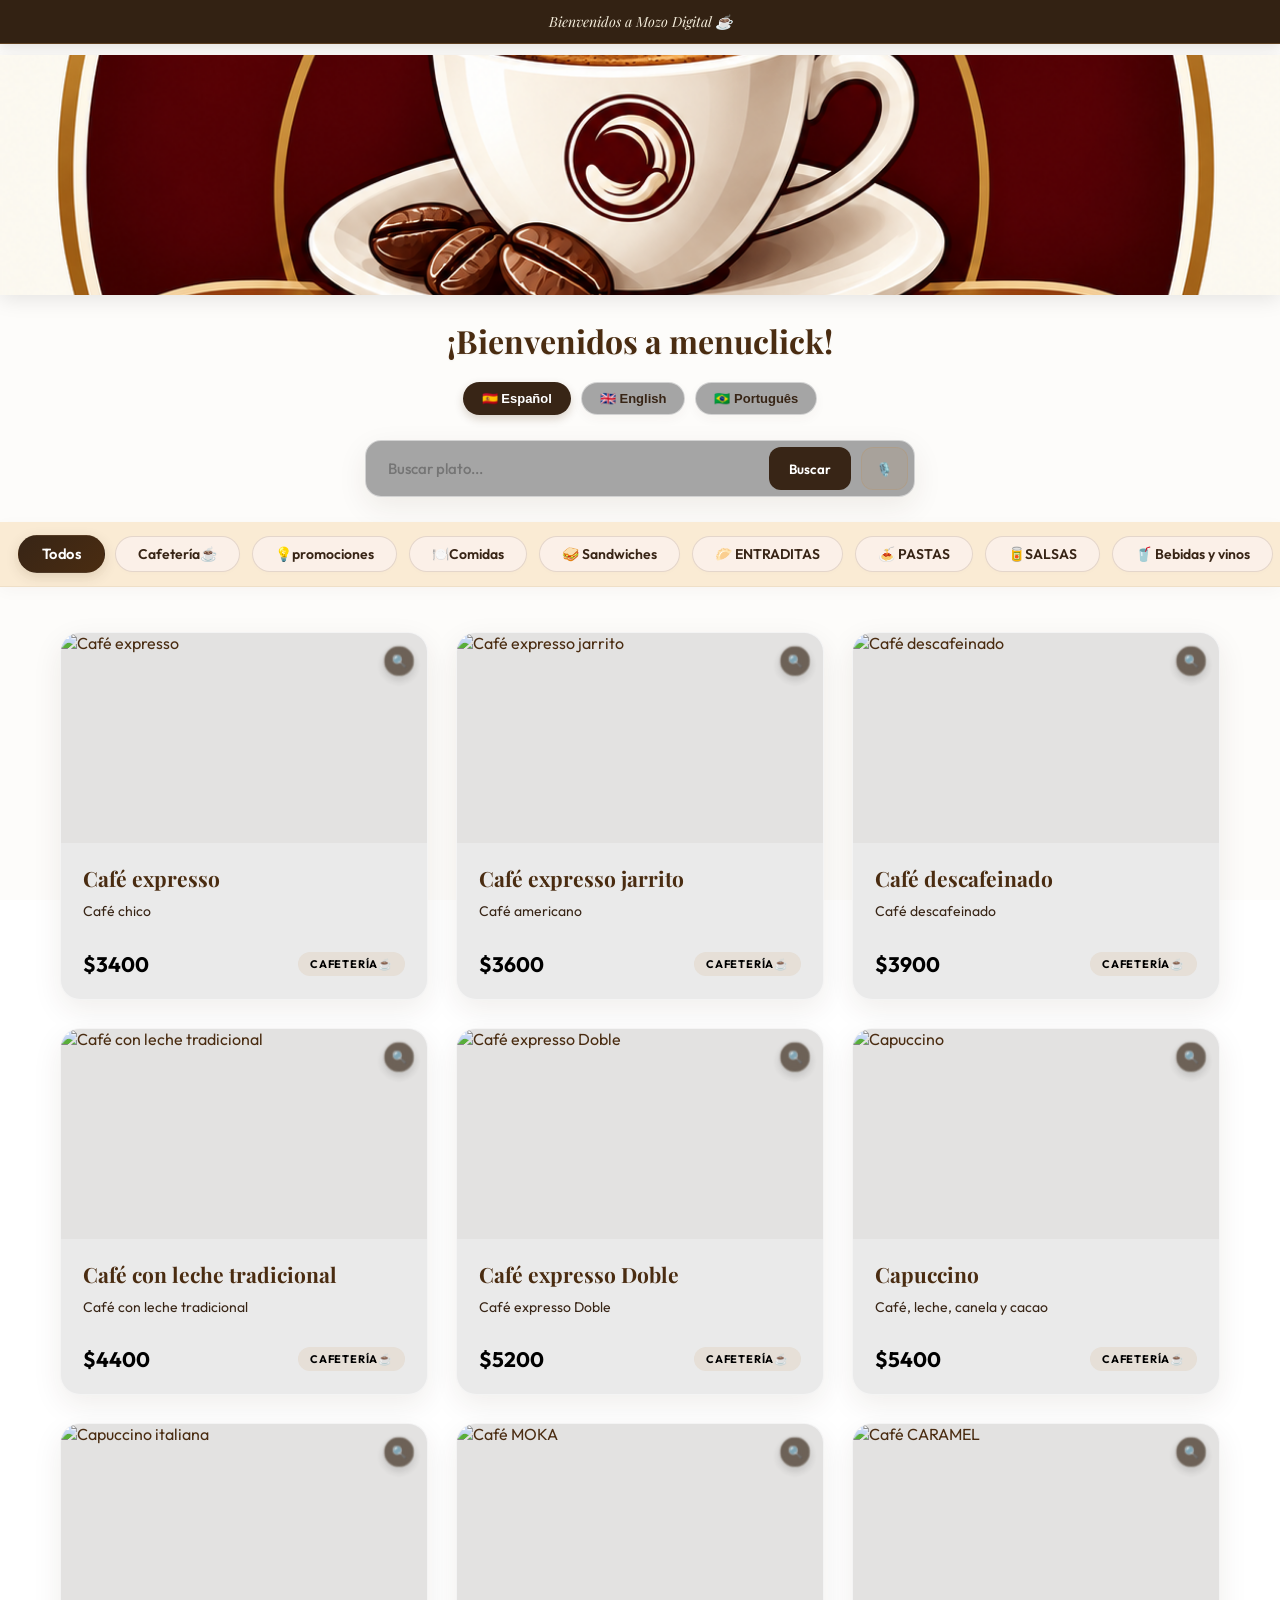
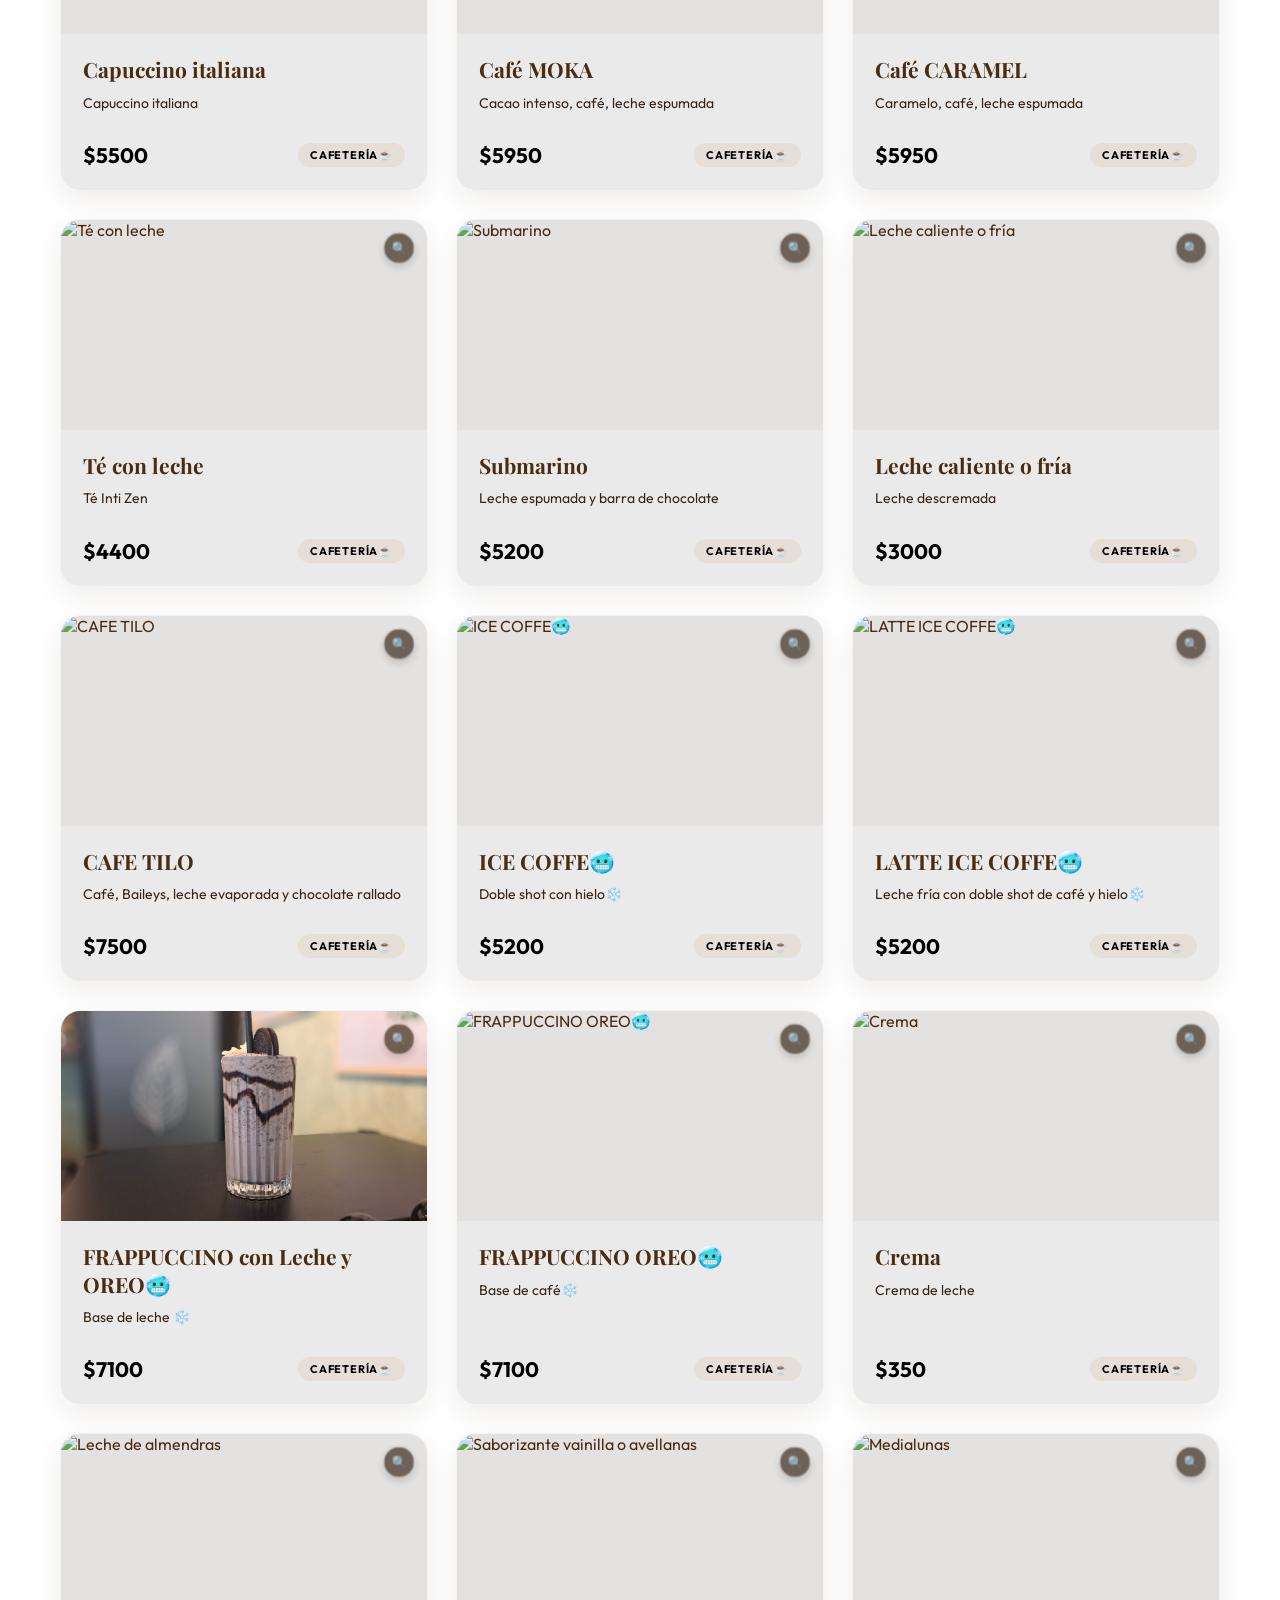
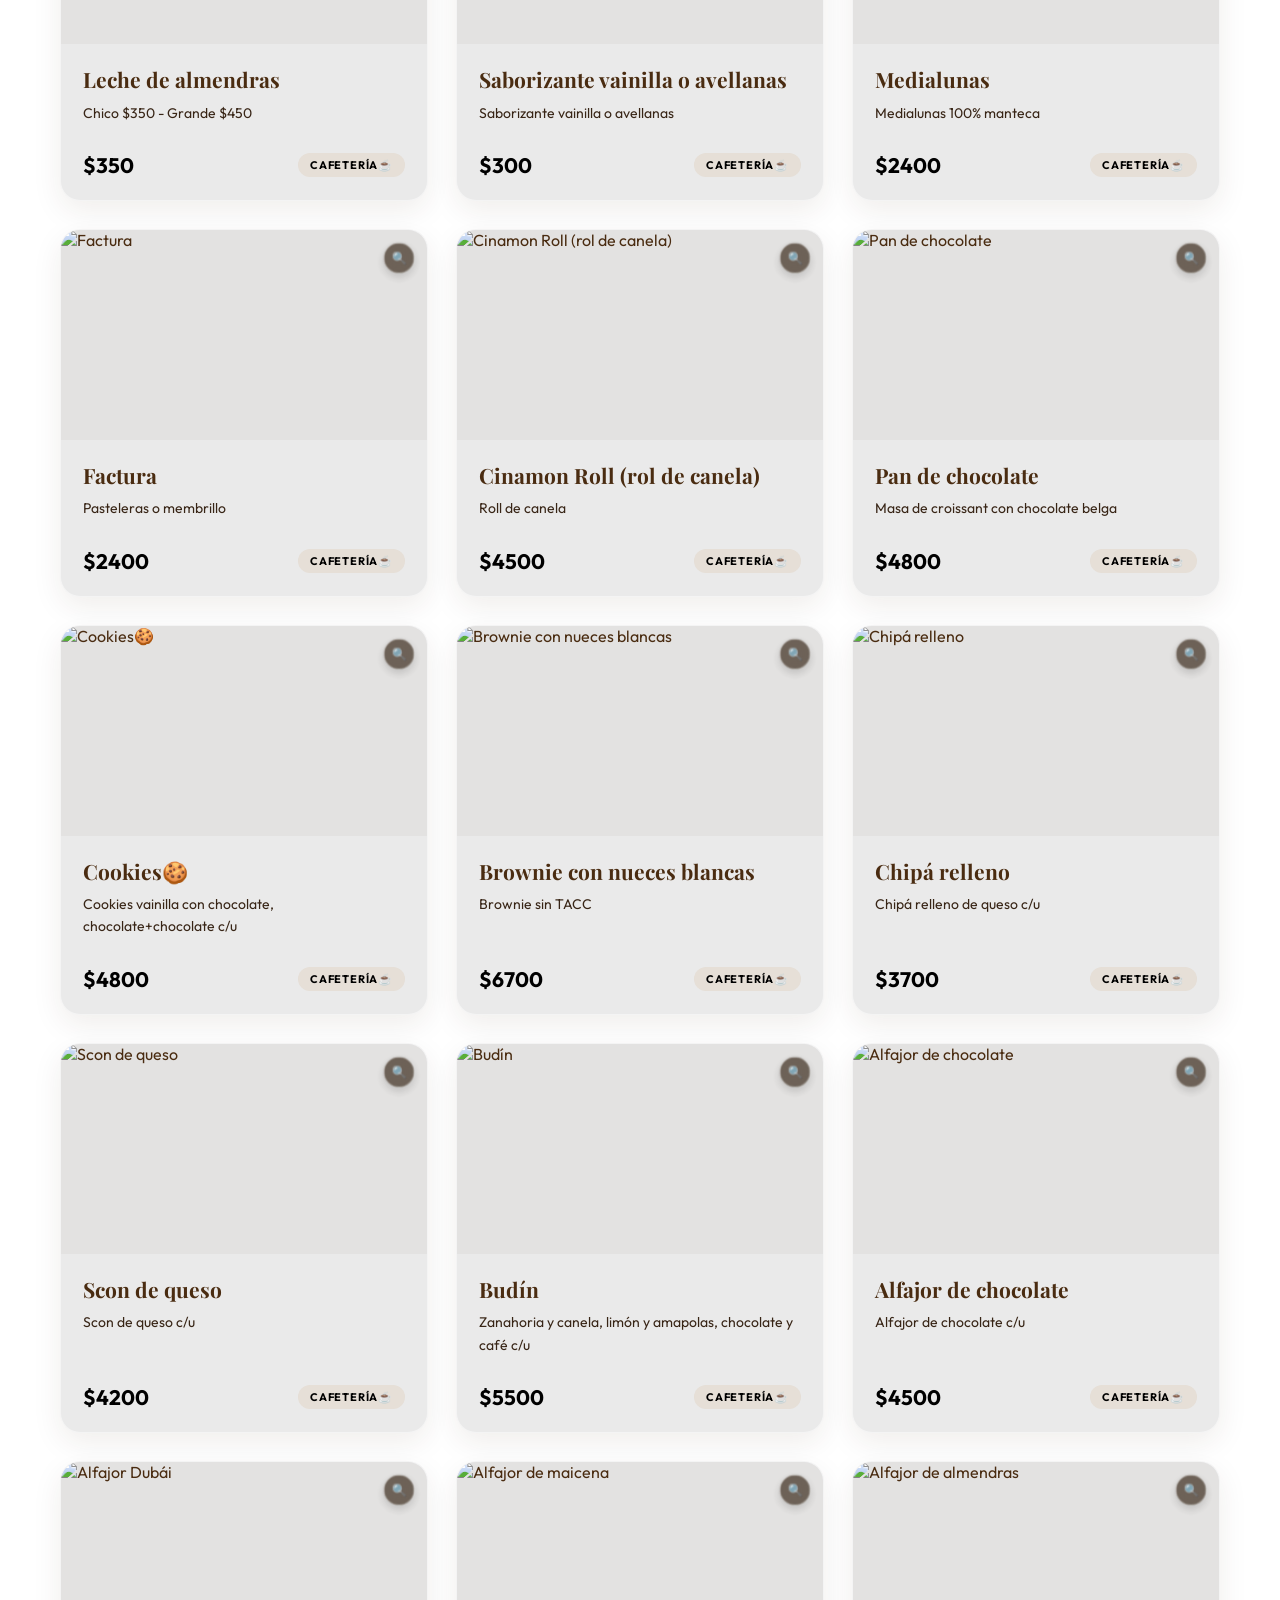
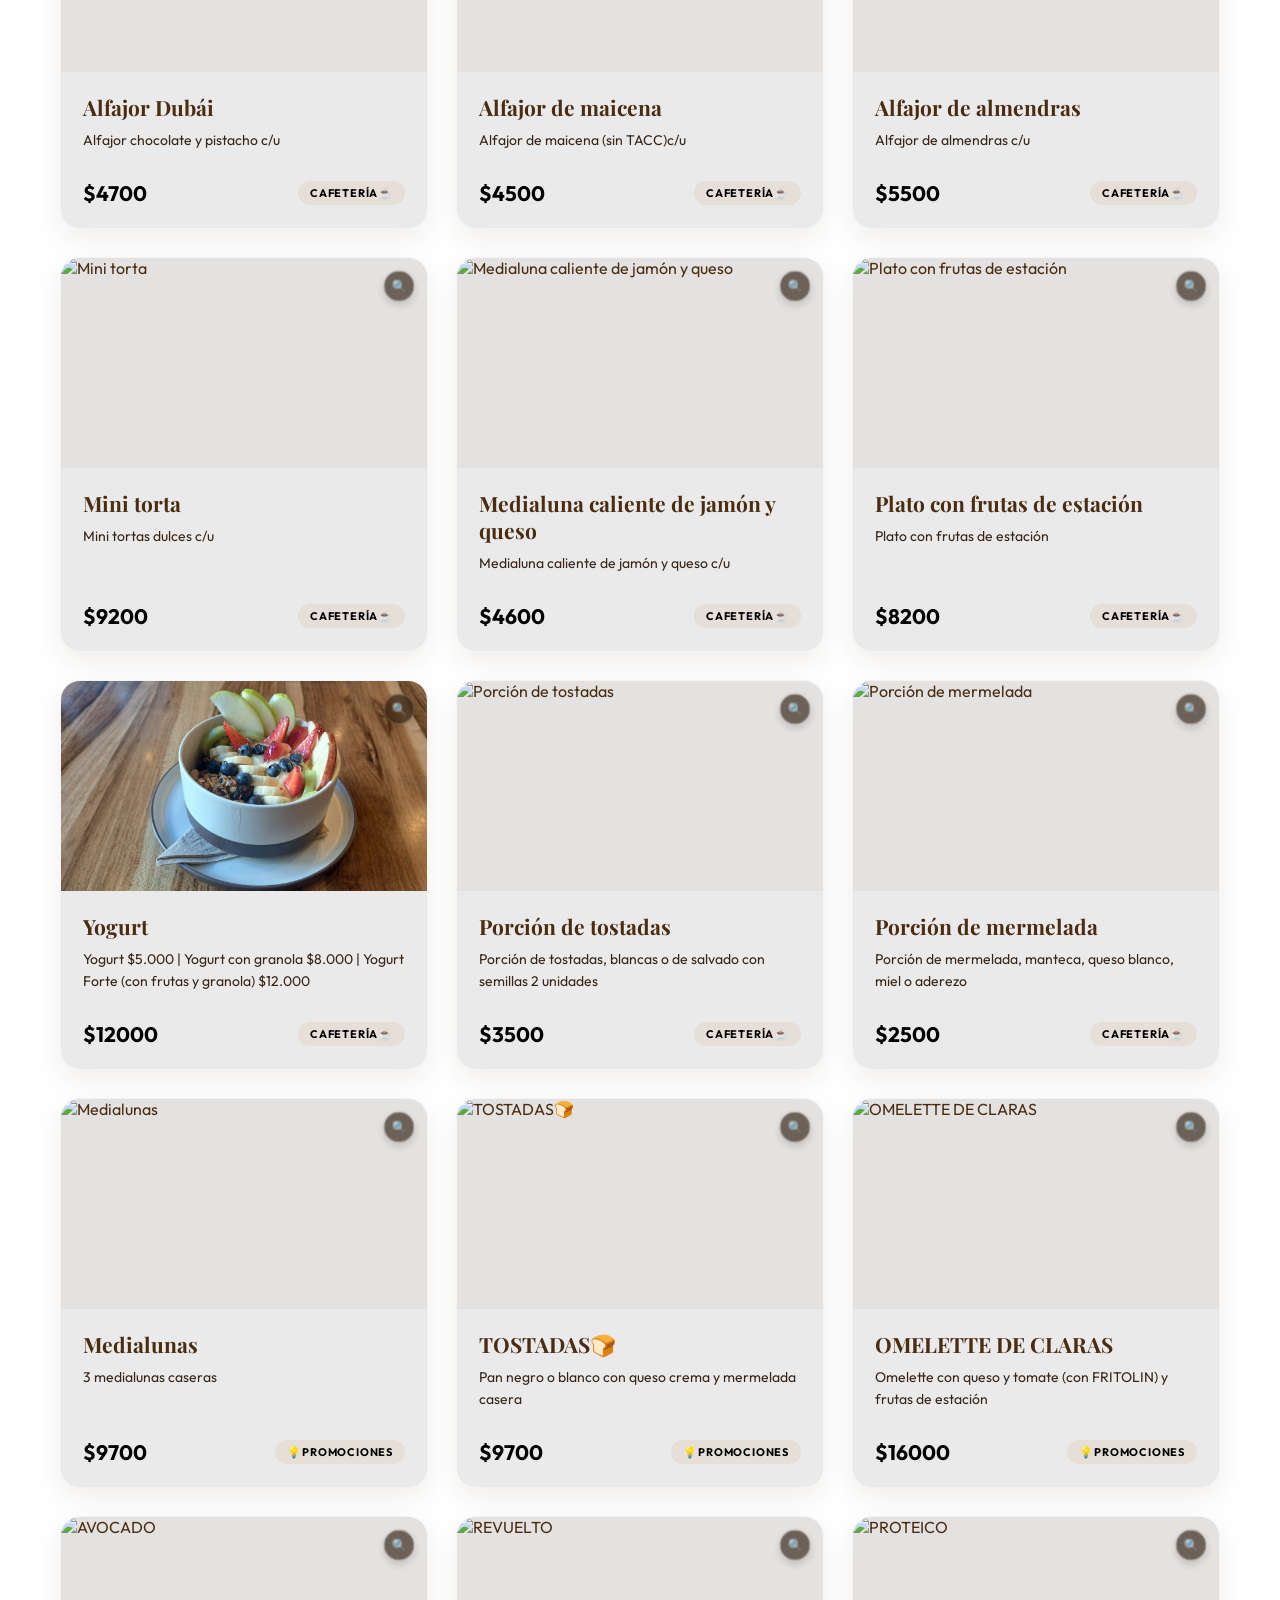
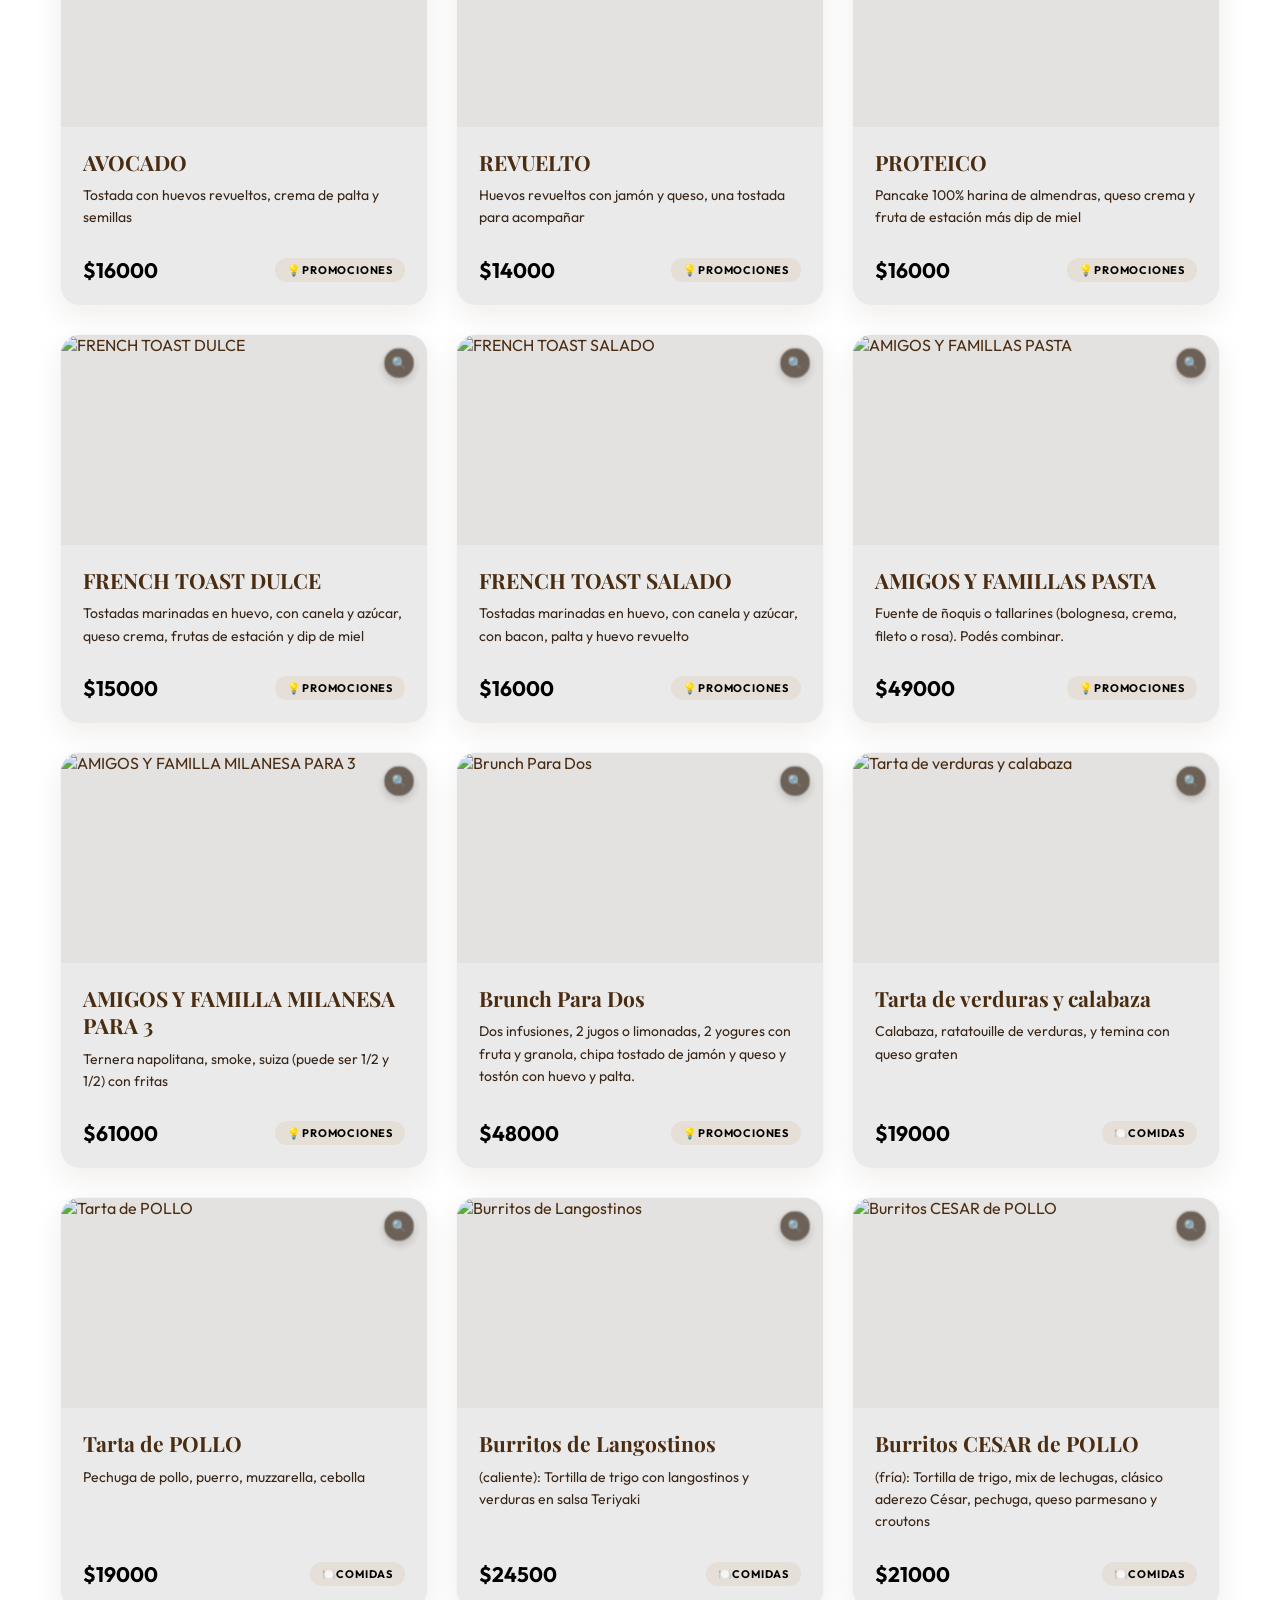
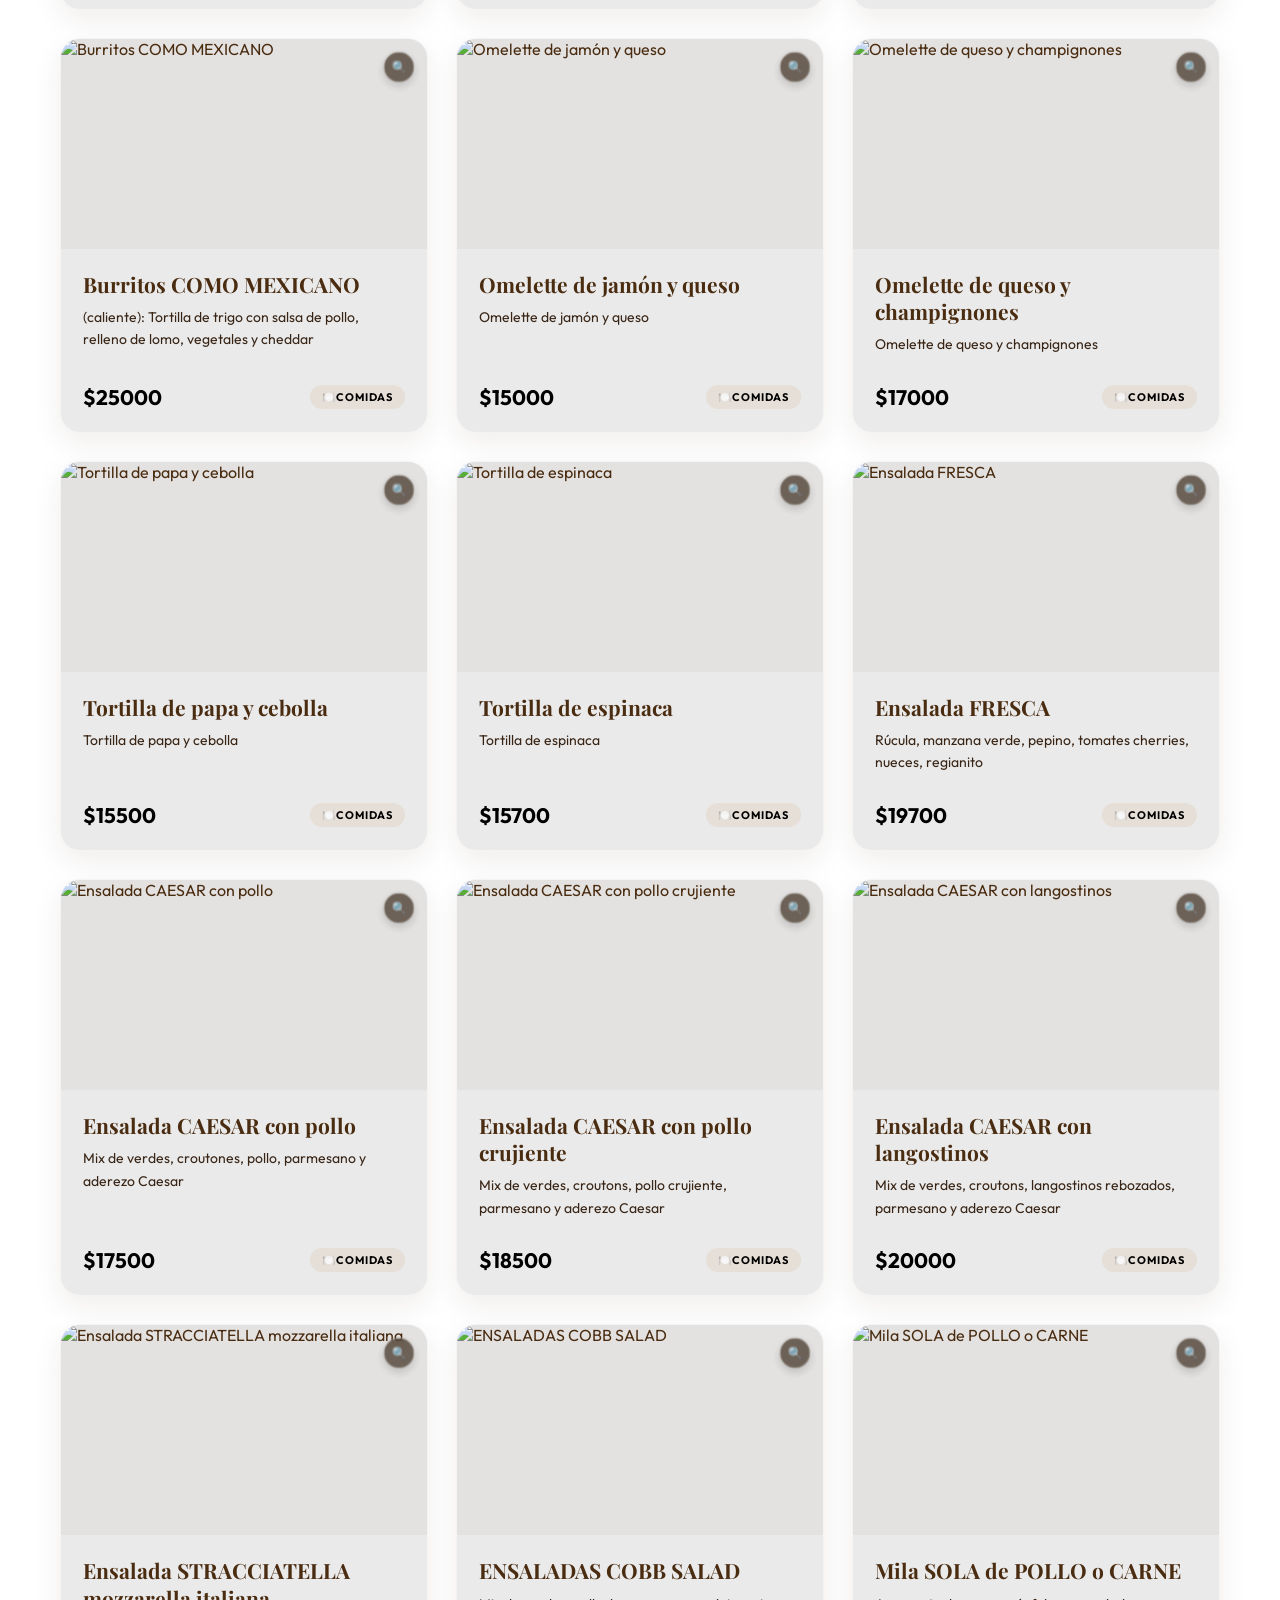
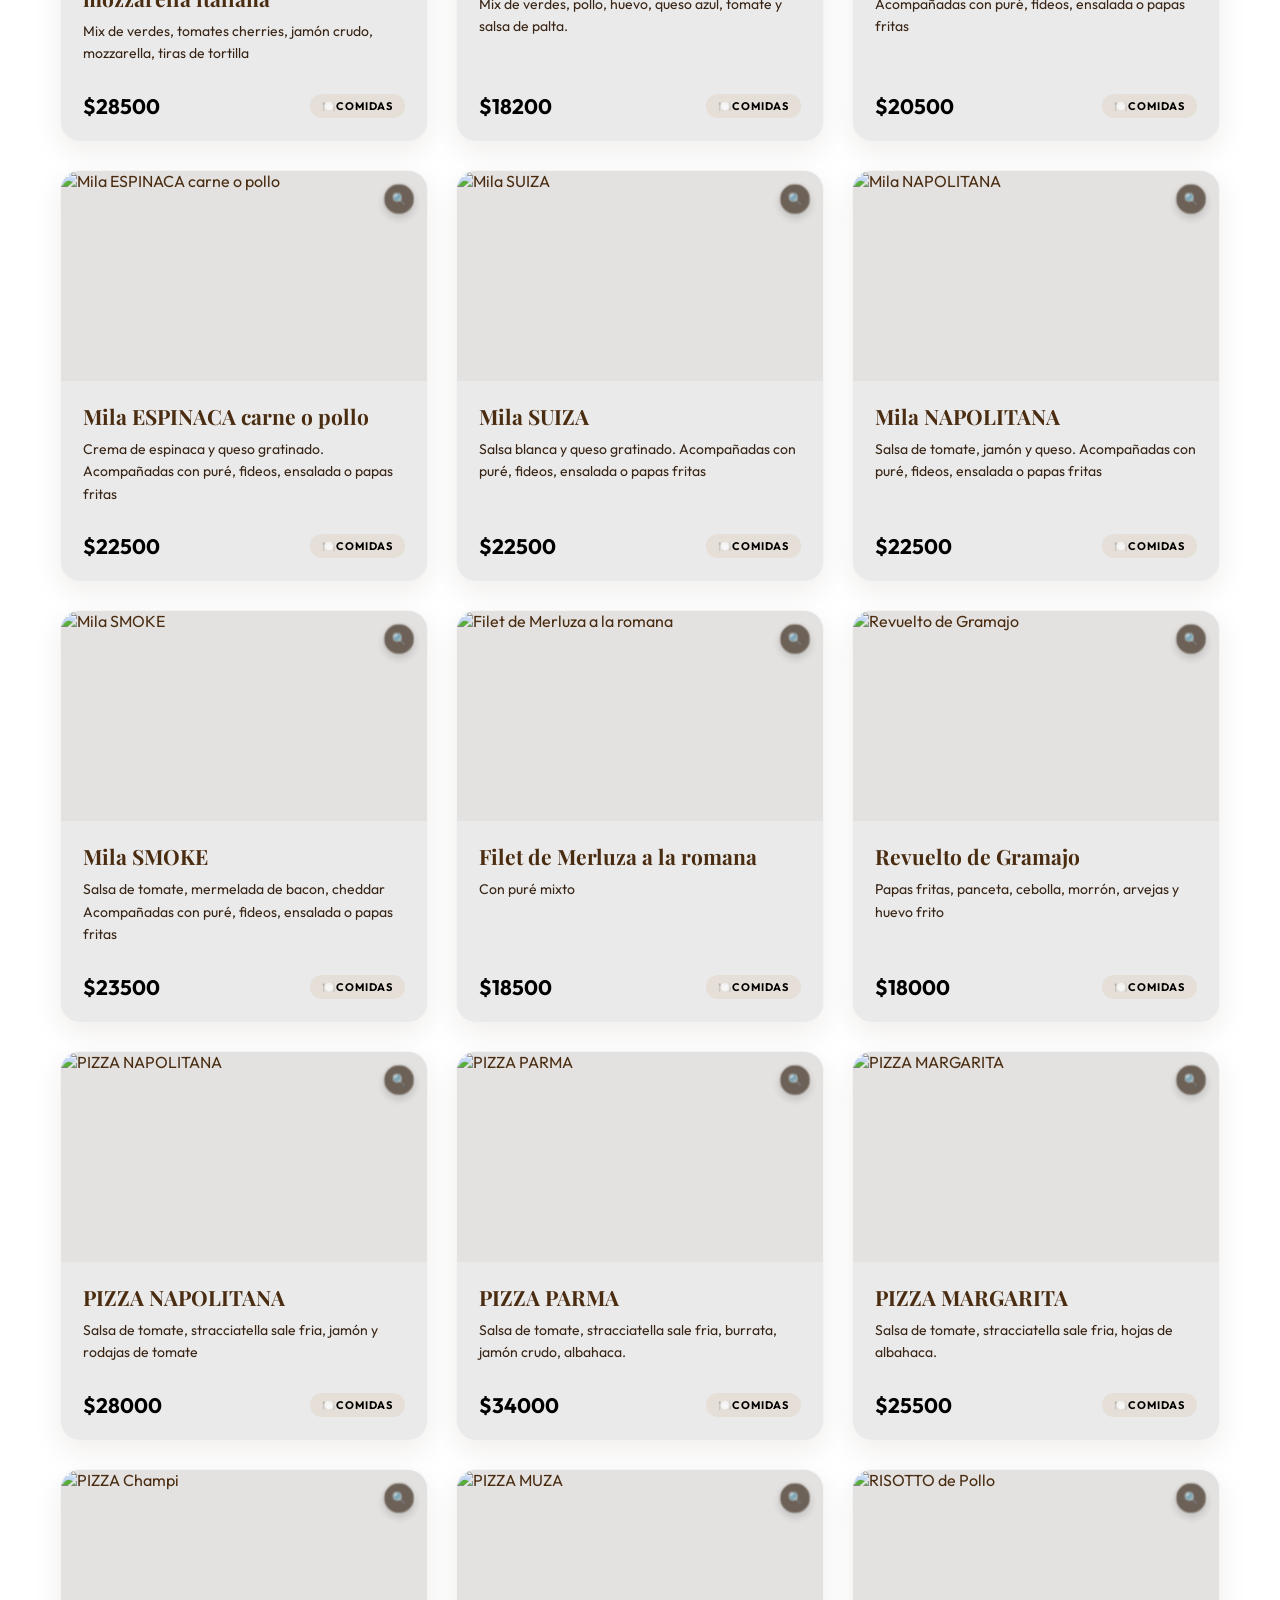
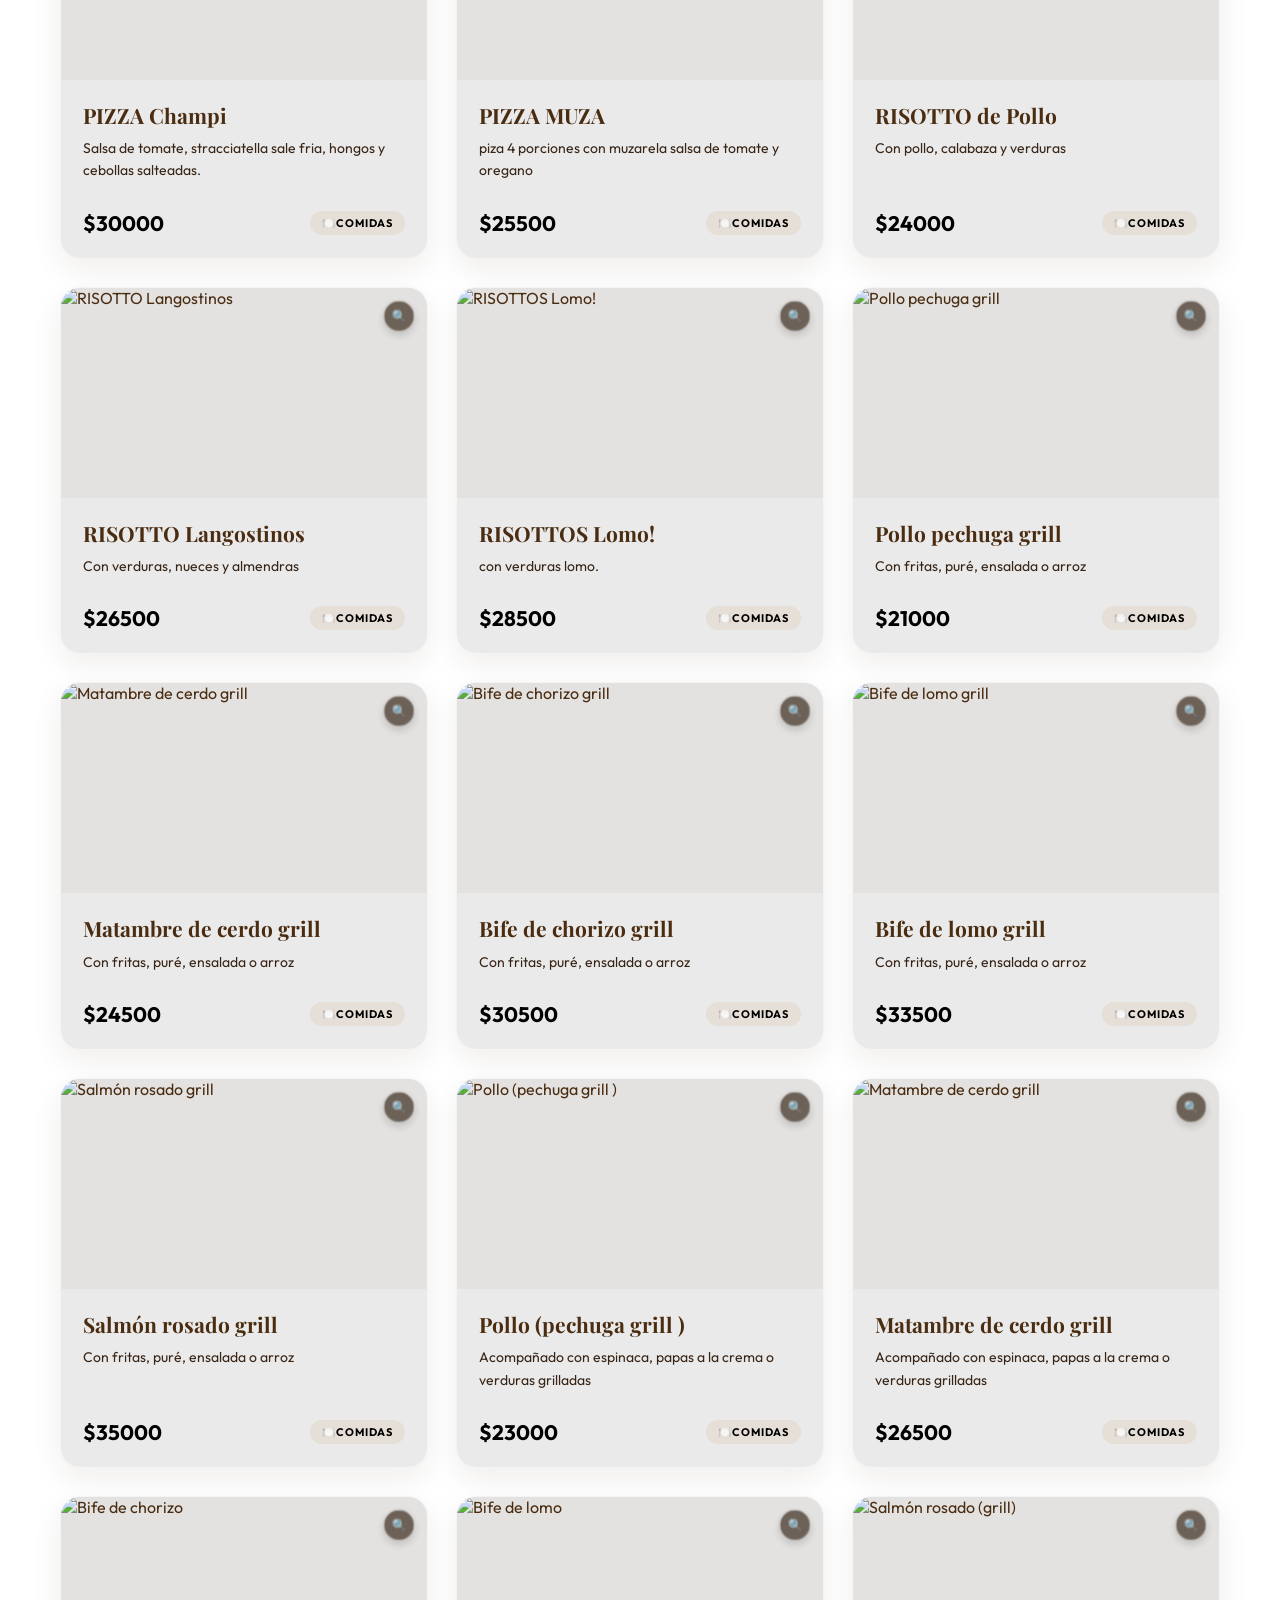
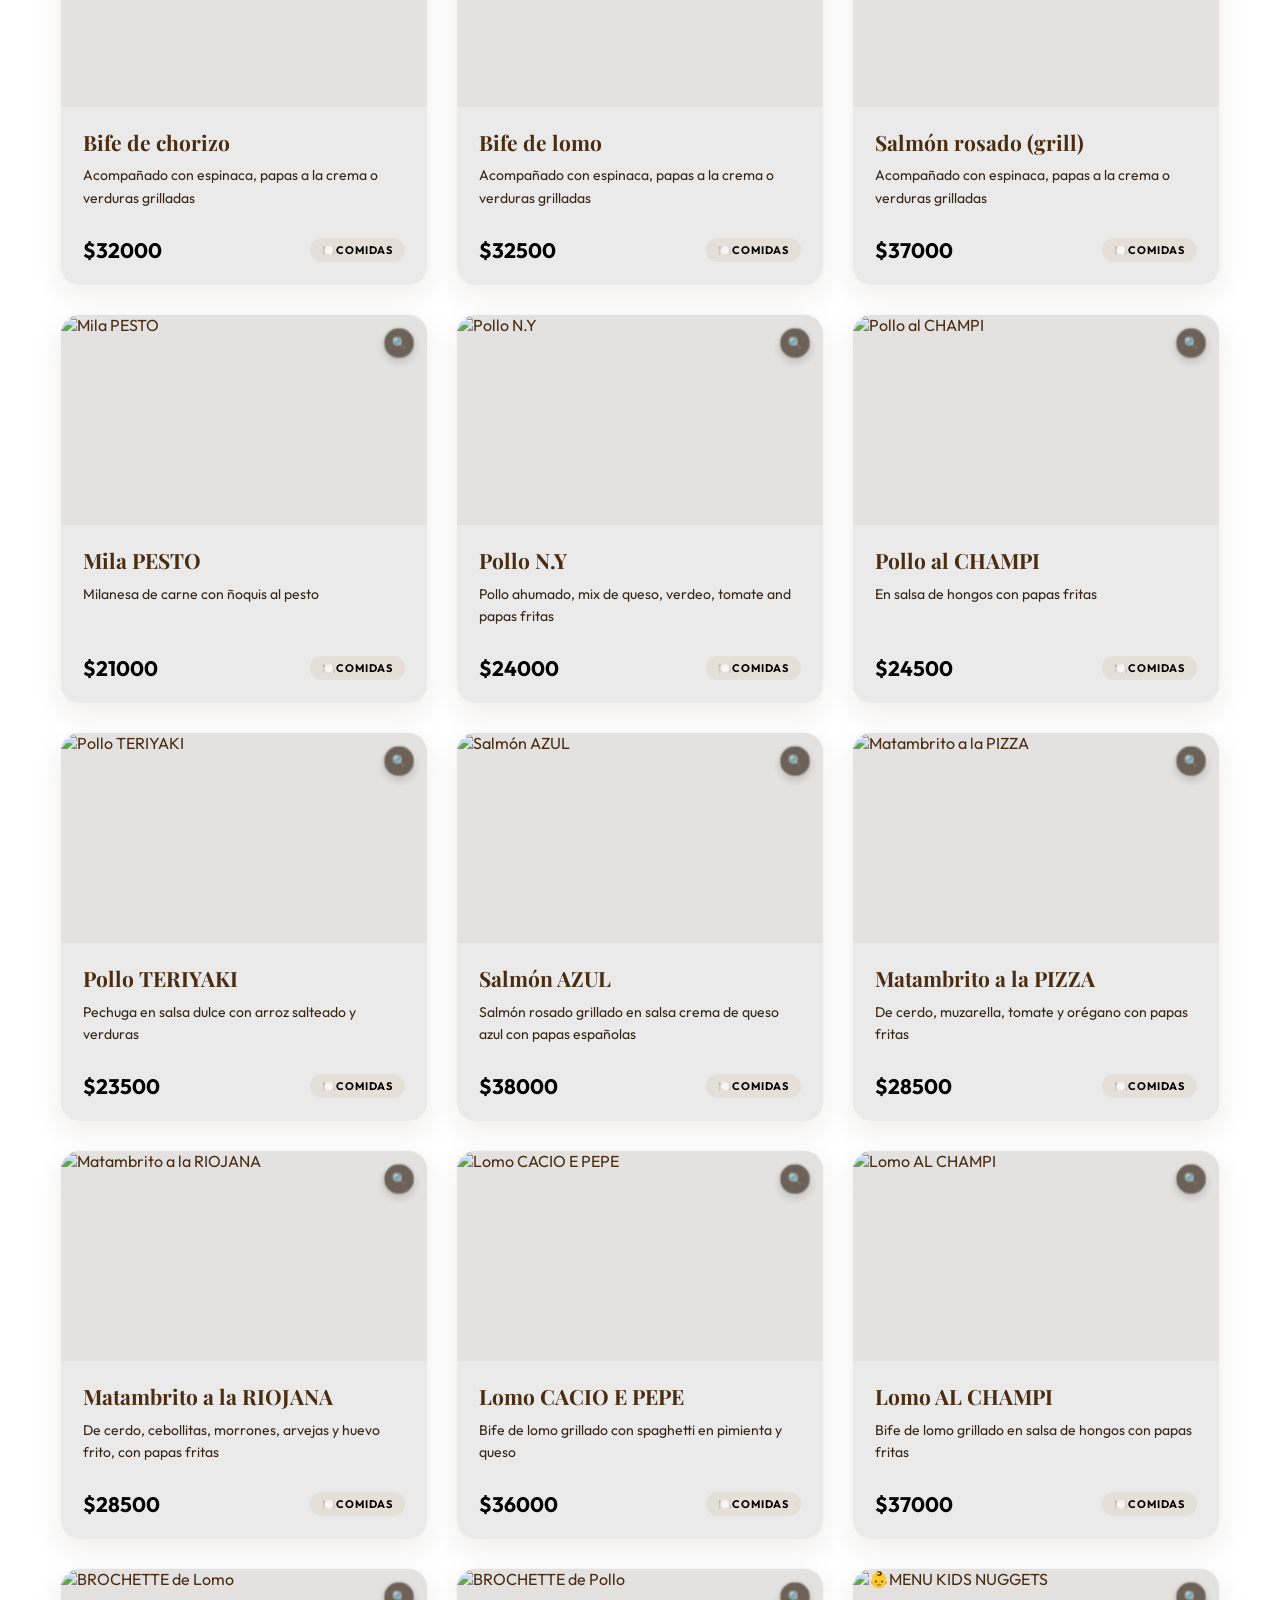
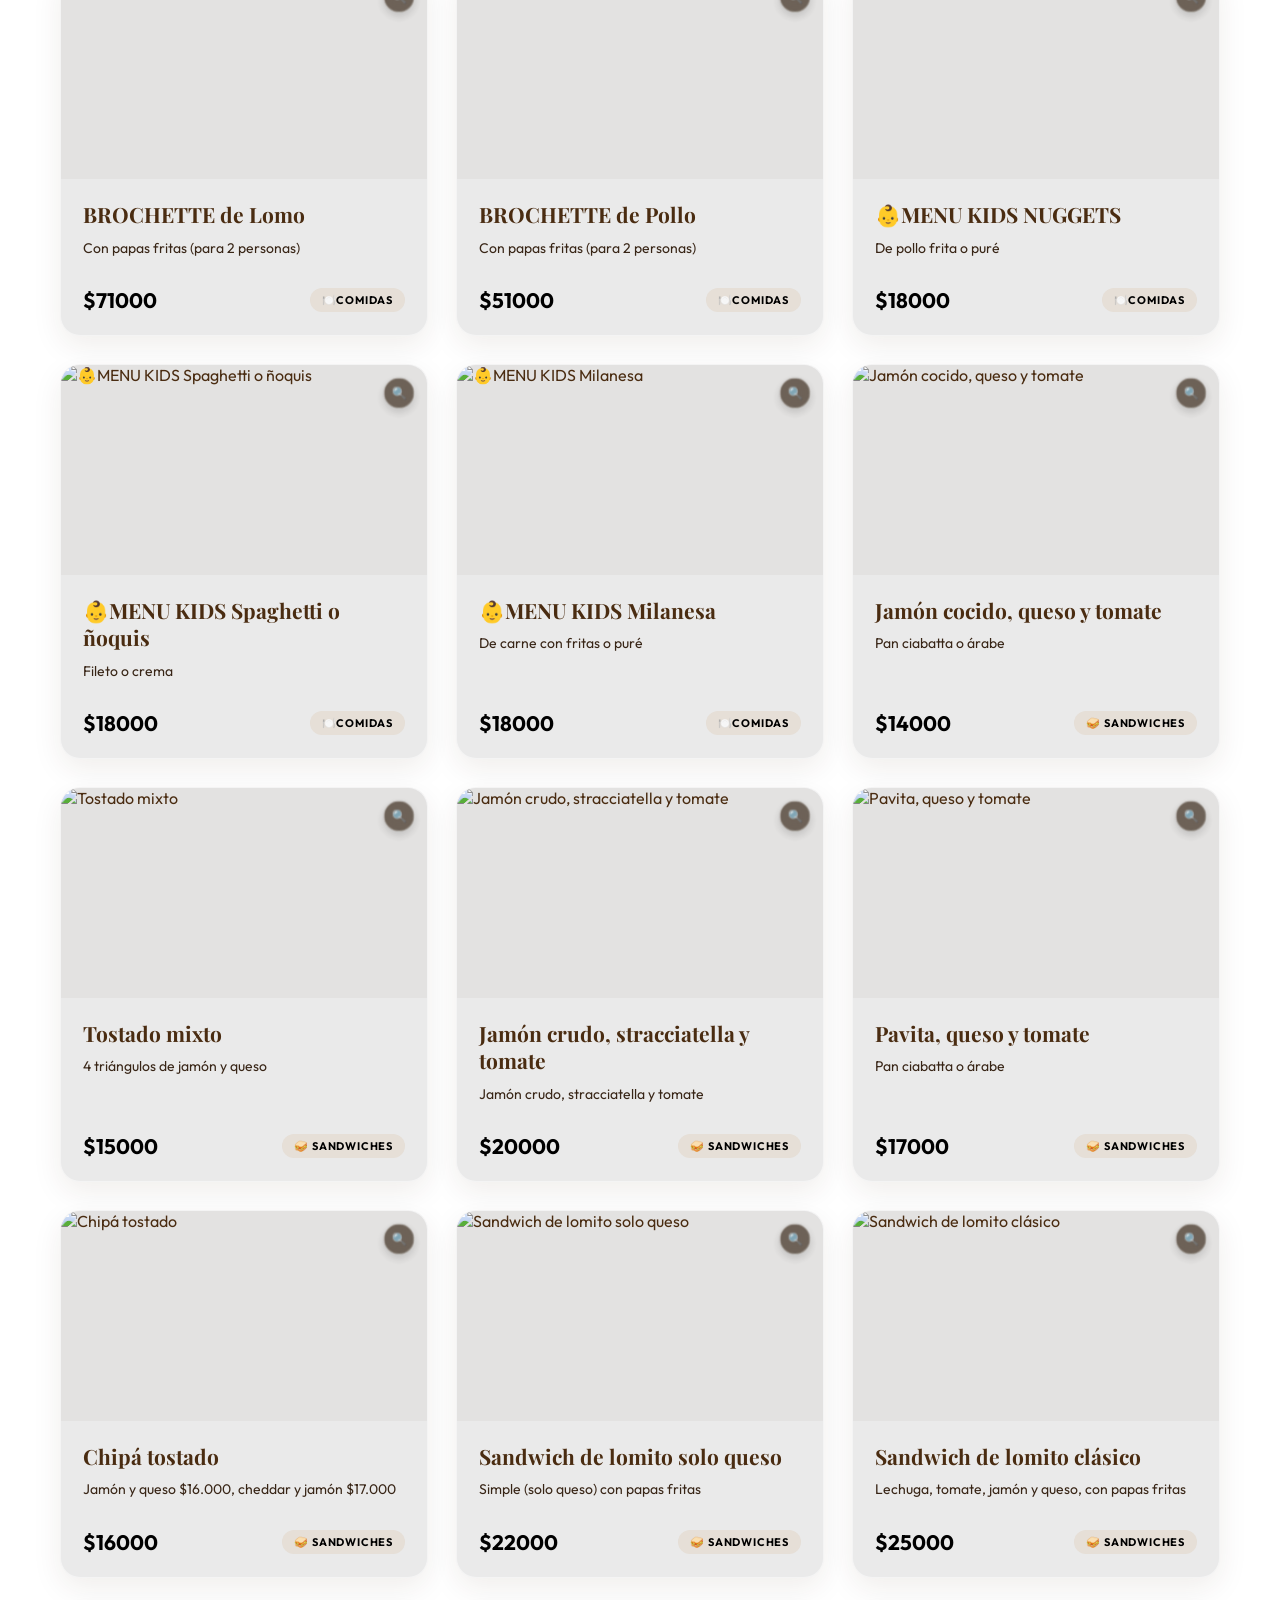
==== commit b0413eee: "Update logo image source in index.html" ====
--- a/index.html
+++ b/index.html
@@ -895,7 +895,7 @@
 
     <!-- HEADER HERO -->
     <header>
-        <img src="menublanco.jpeg" alt="Tilo Café">
+        <img src="img/logoo.png" alt="Tilo Café">
     </header>
 
     <!-- BANNER Y TITULO AUTO-AJUSTABLE -->
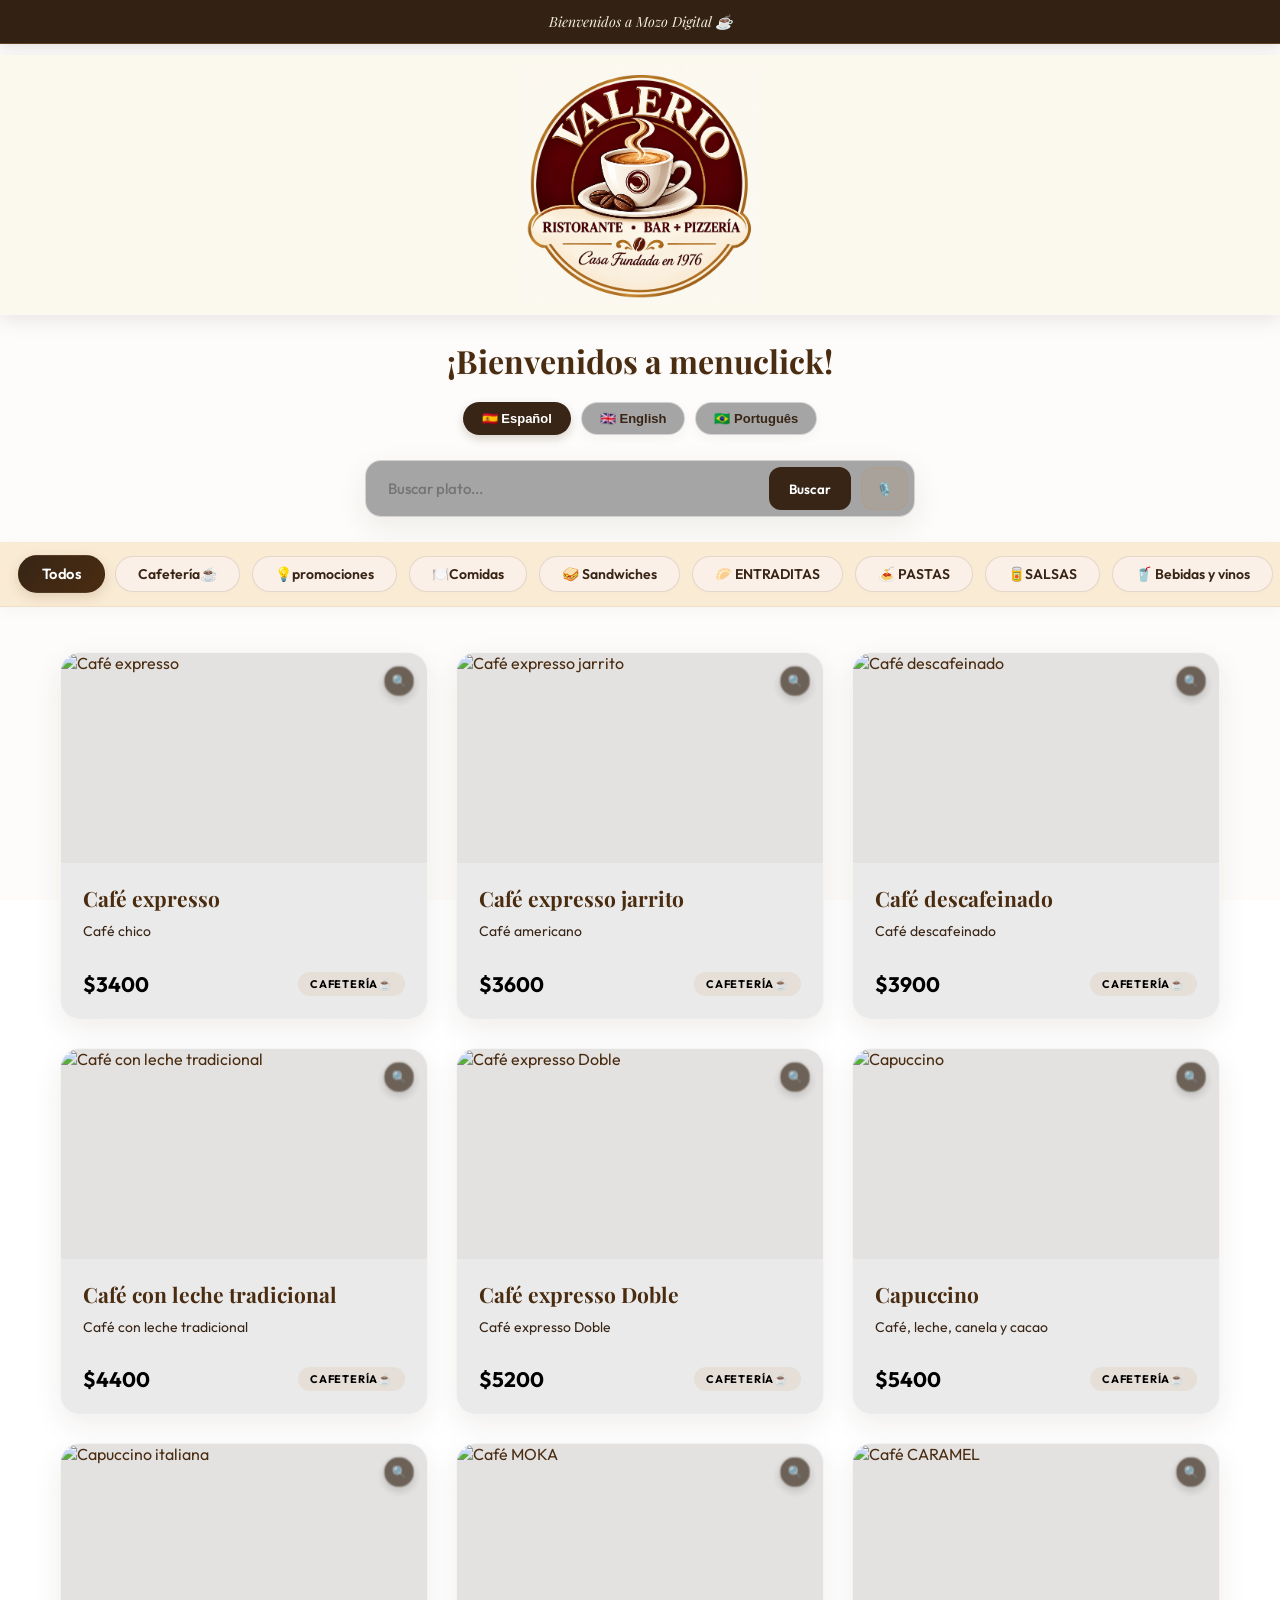
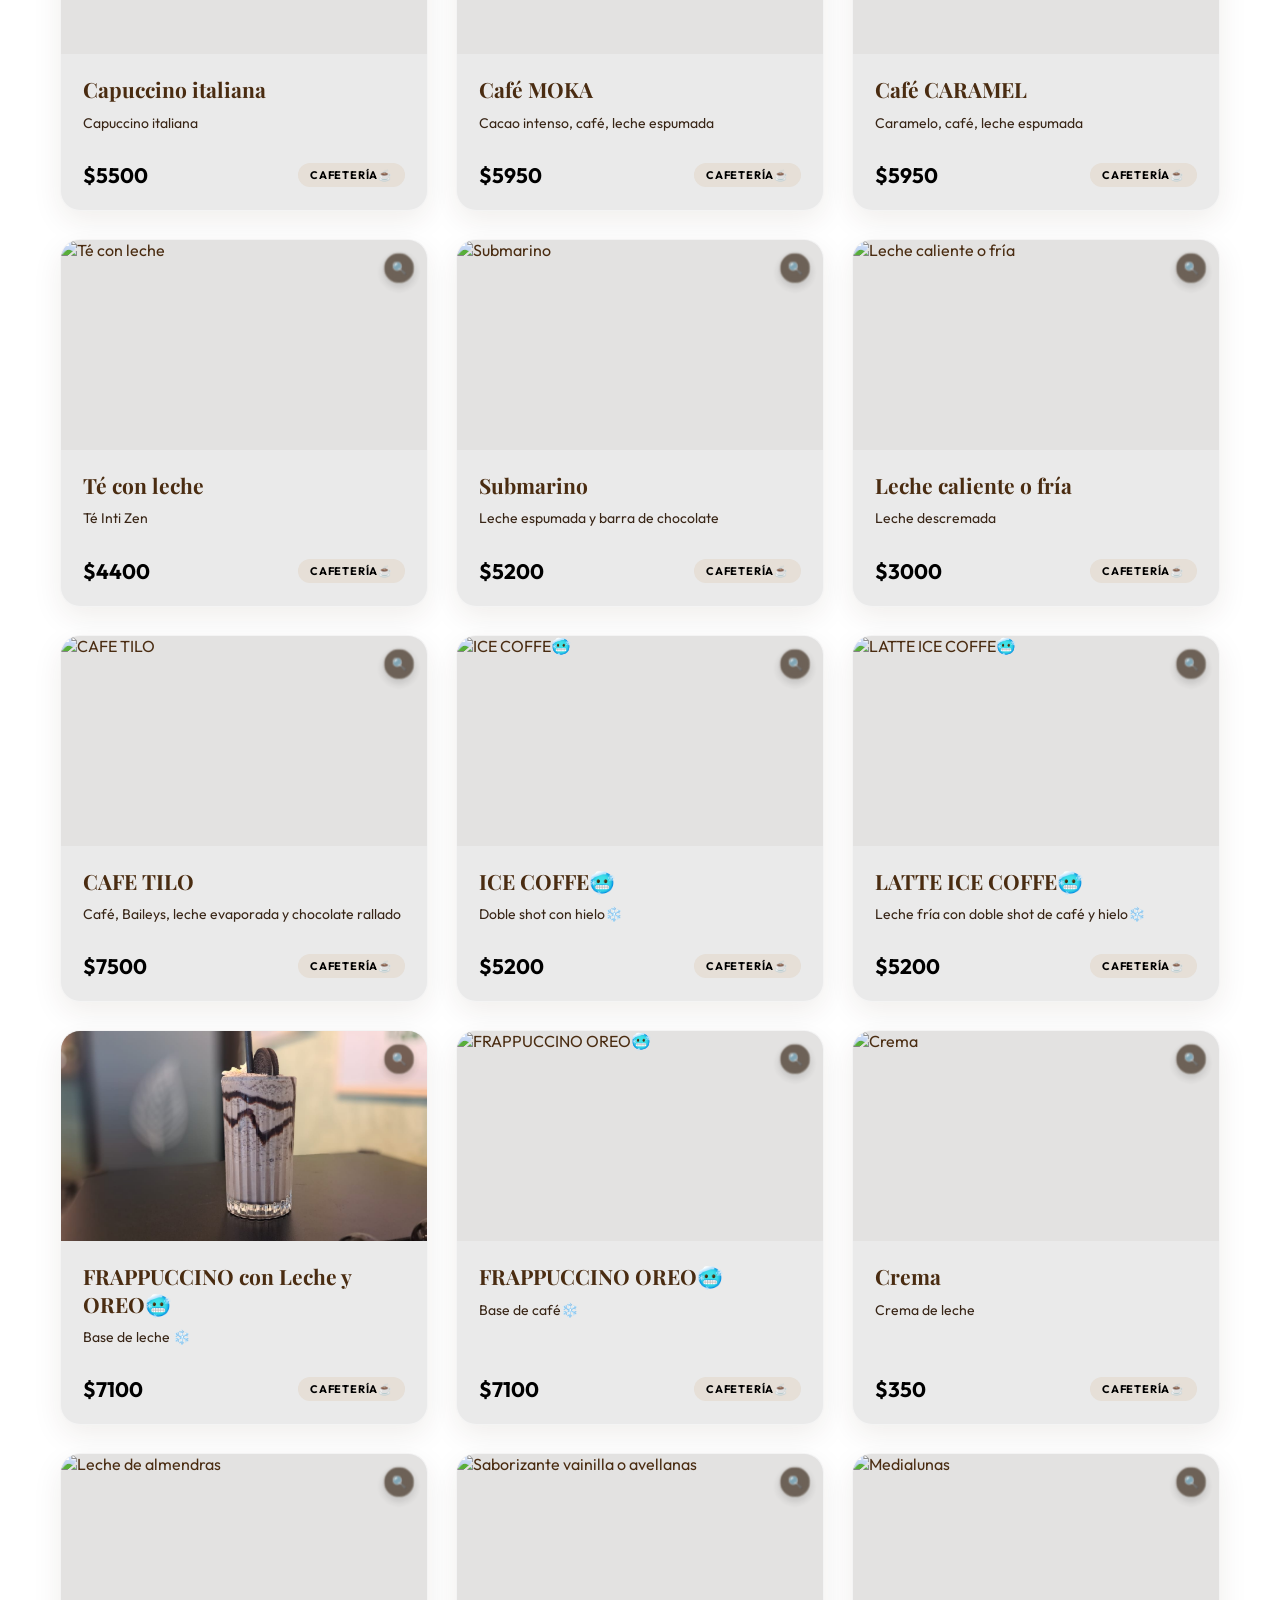
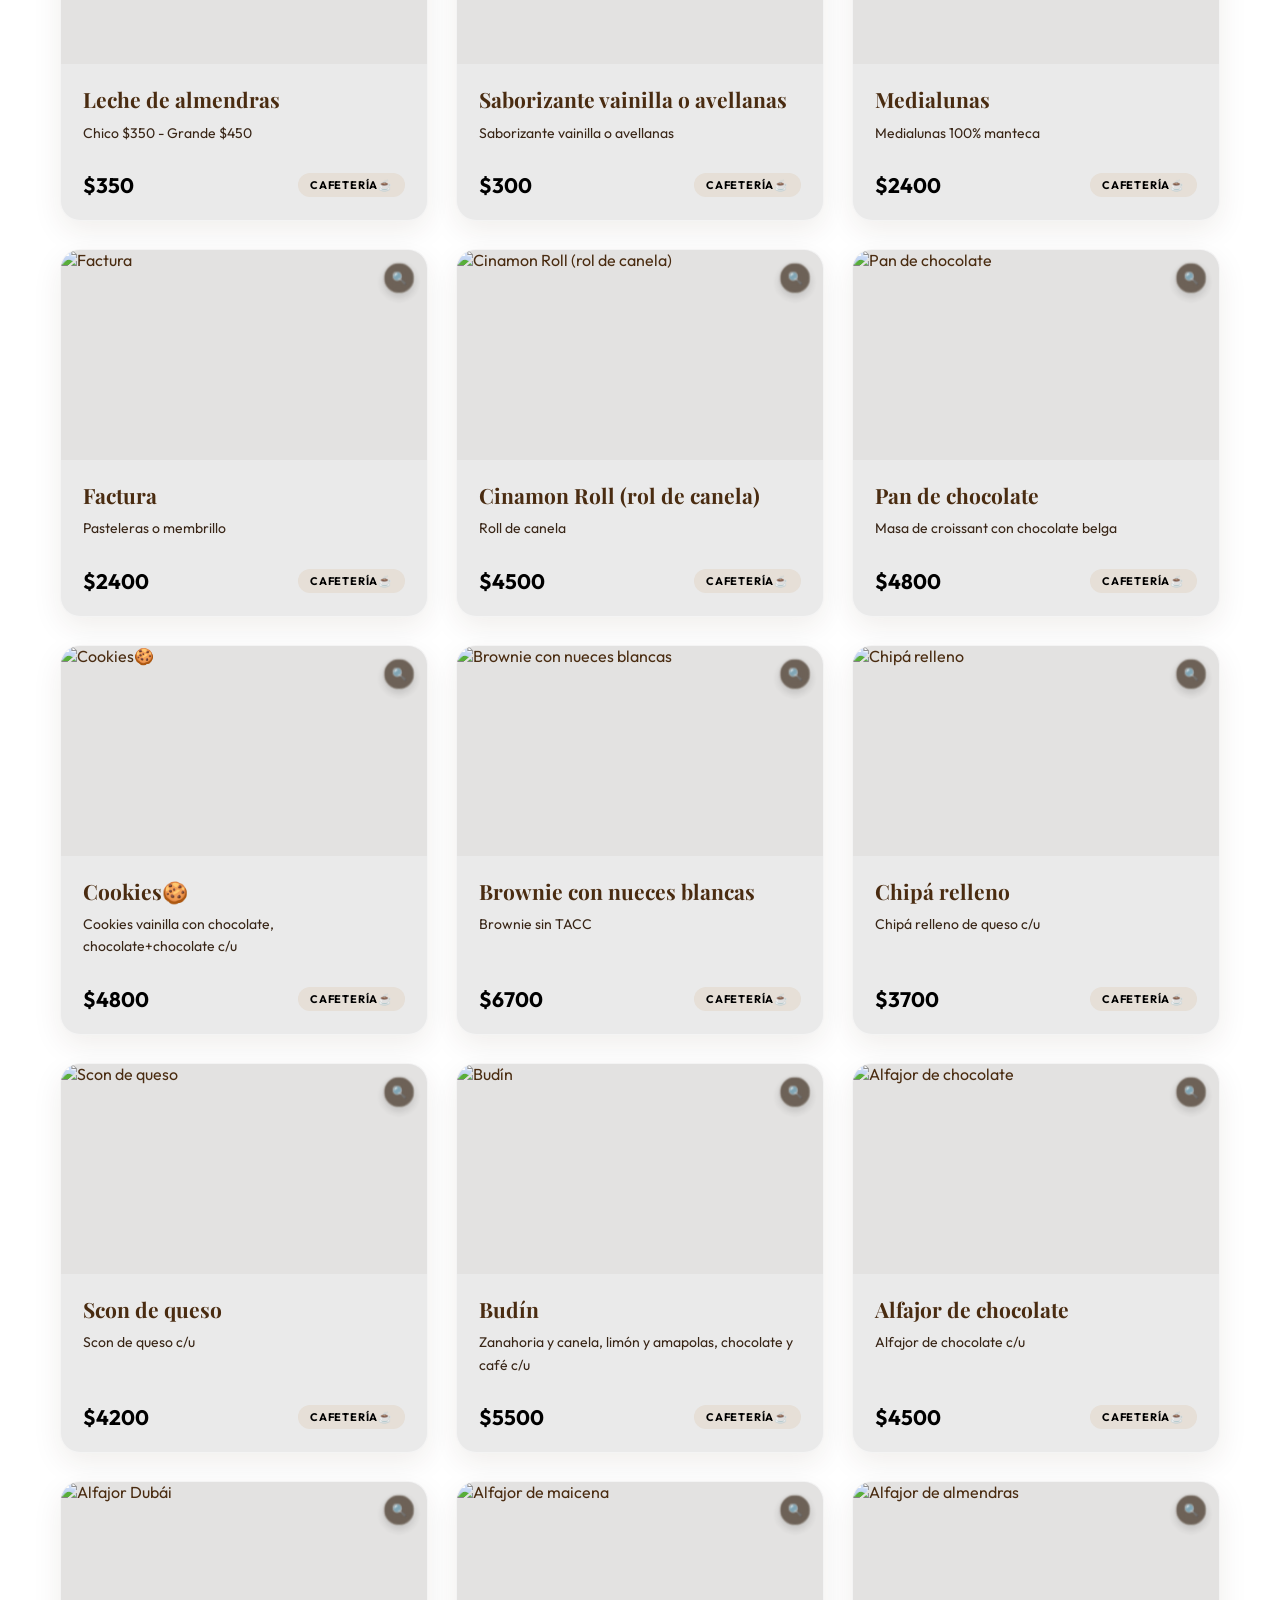
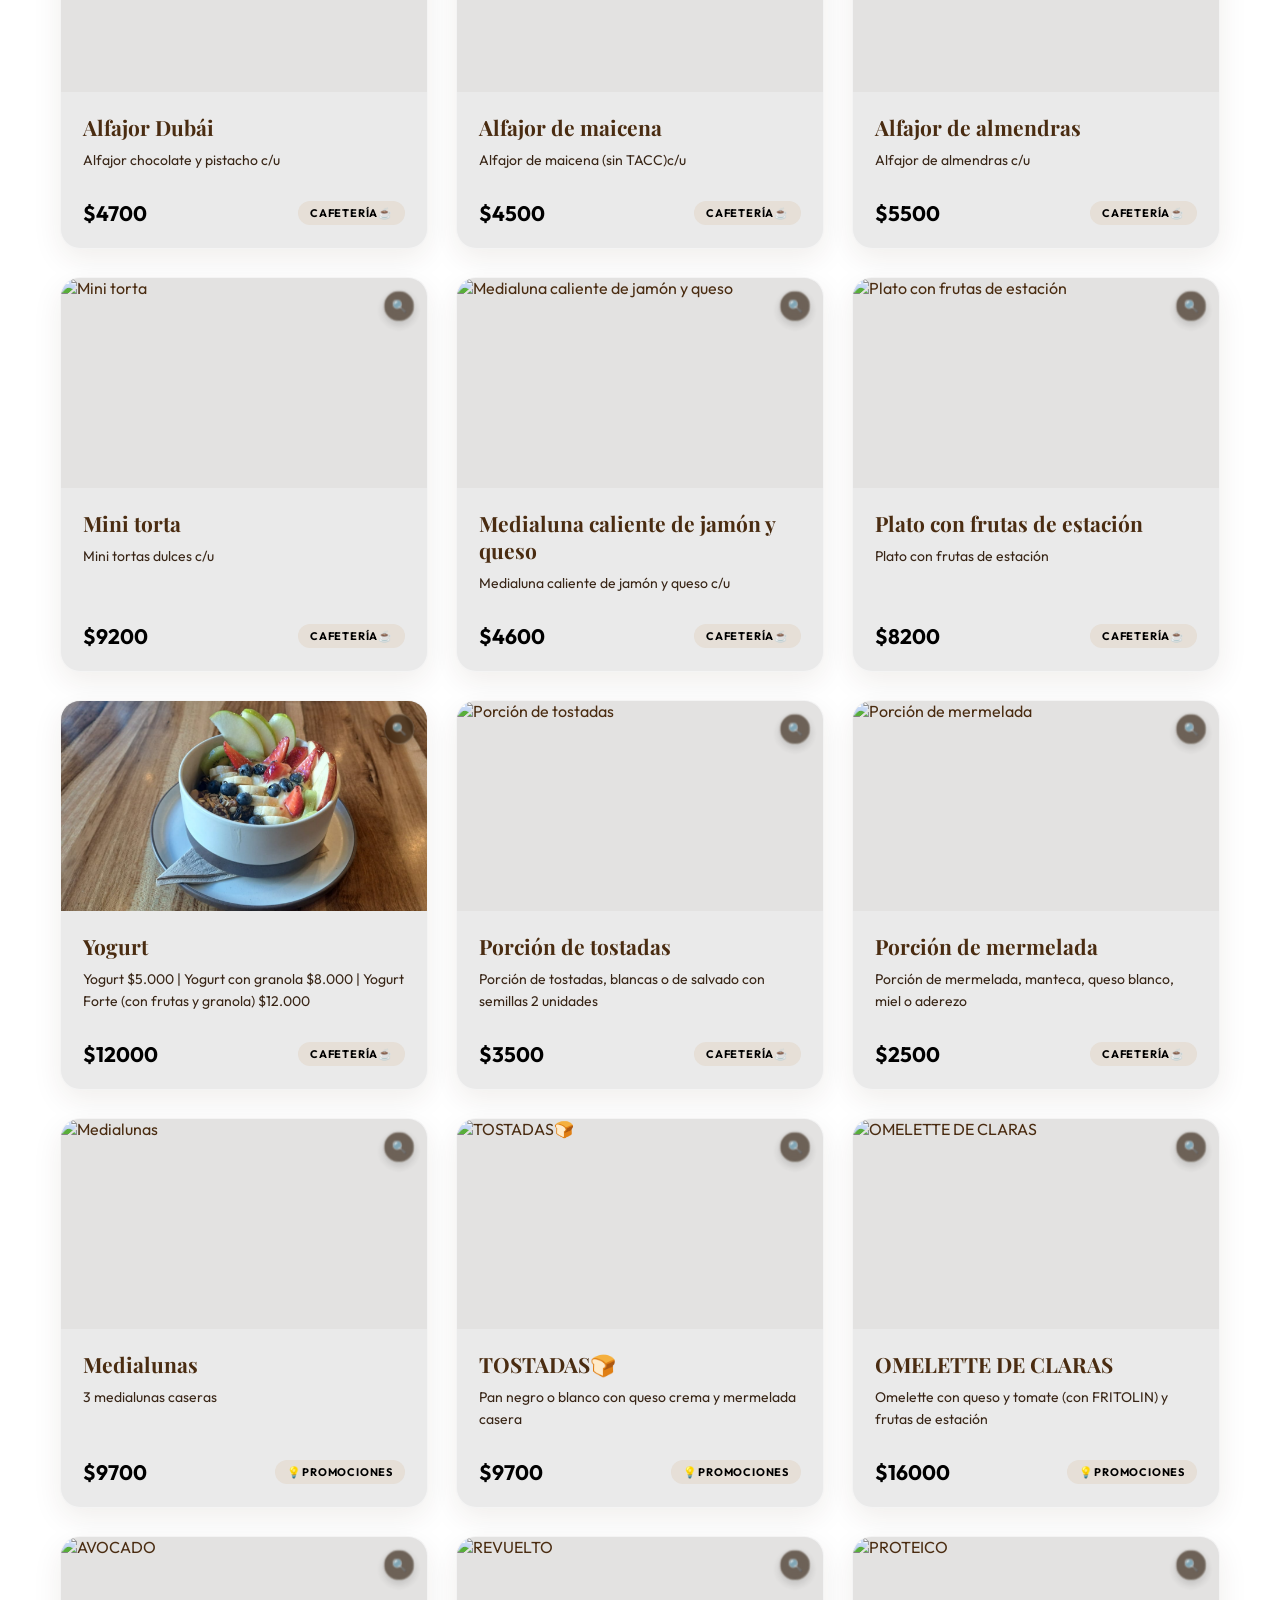
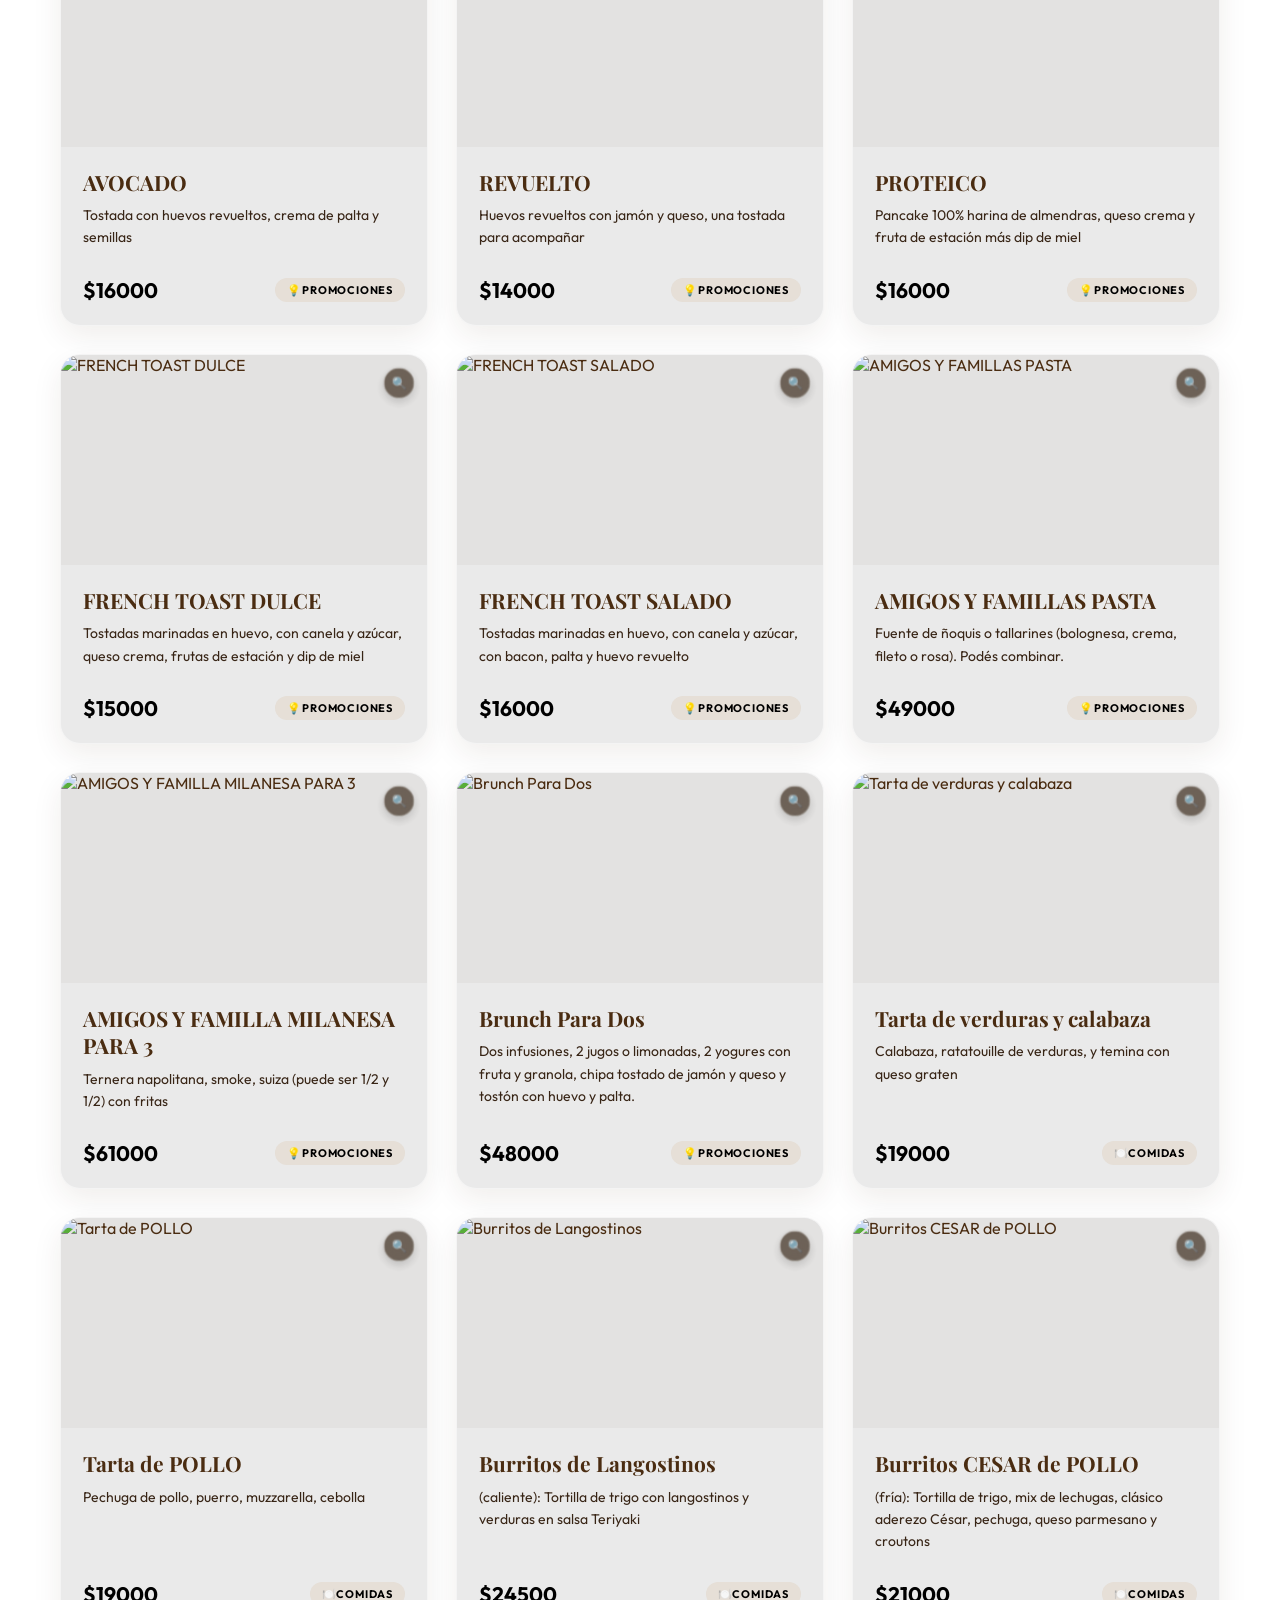
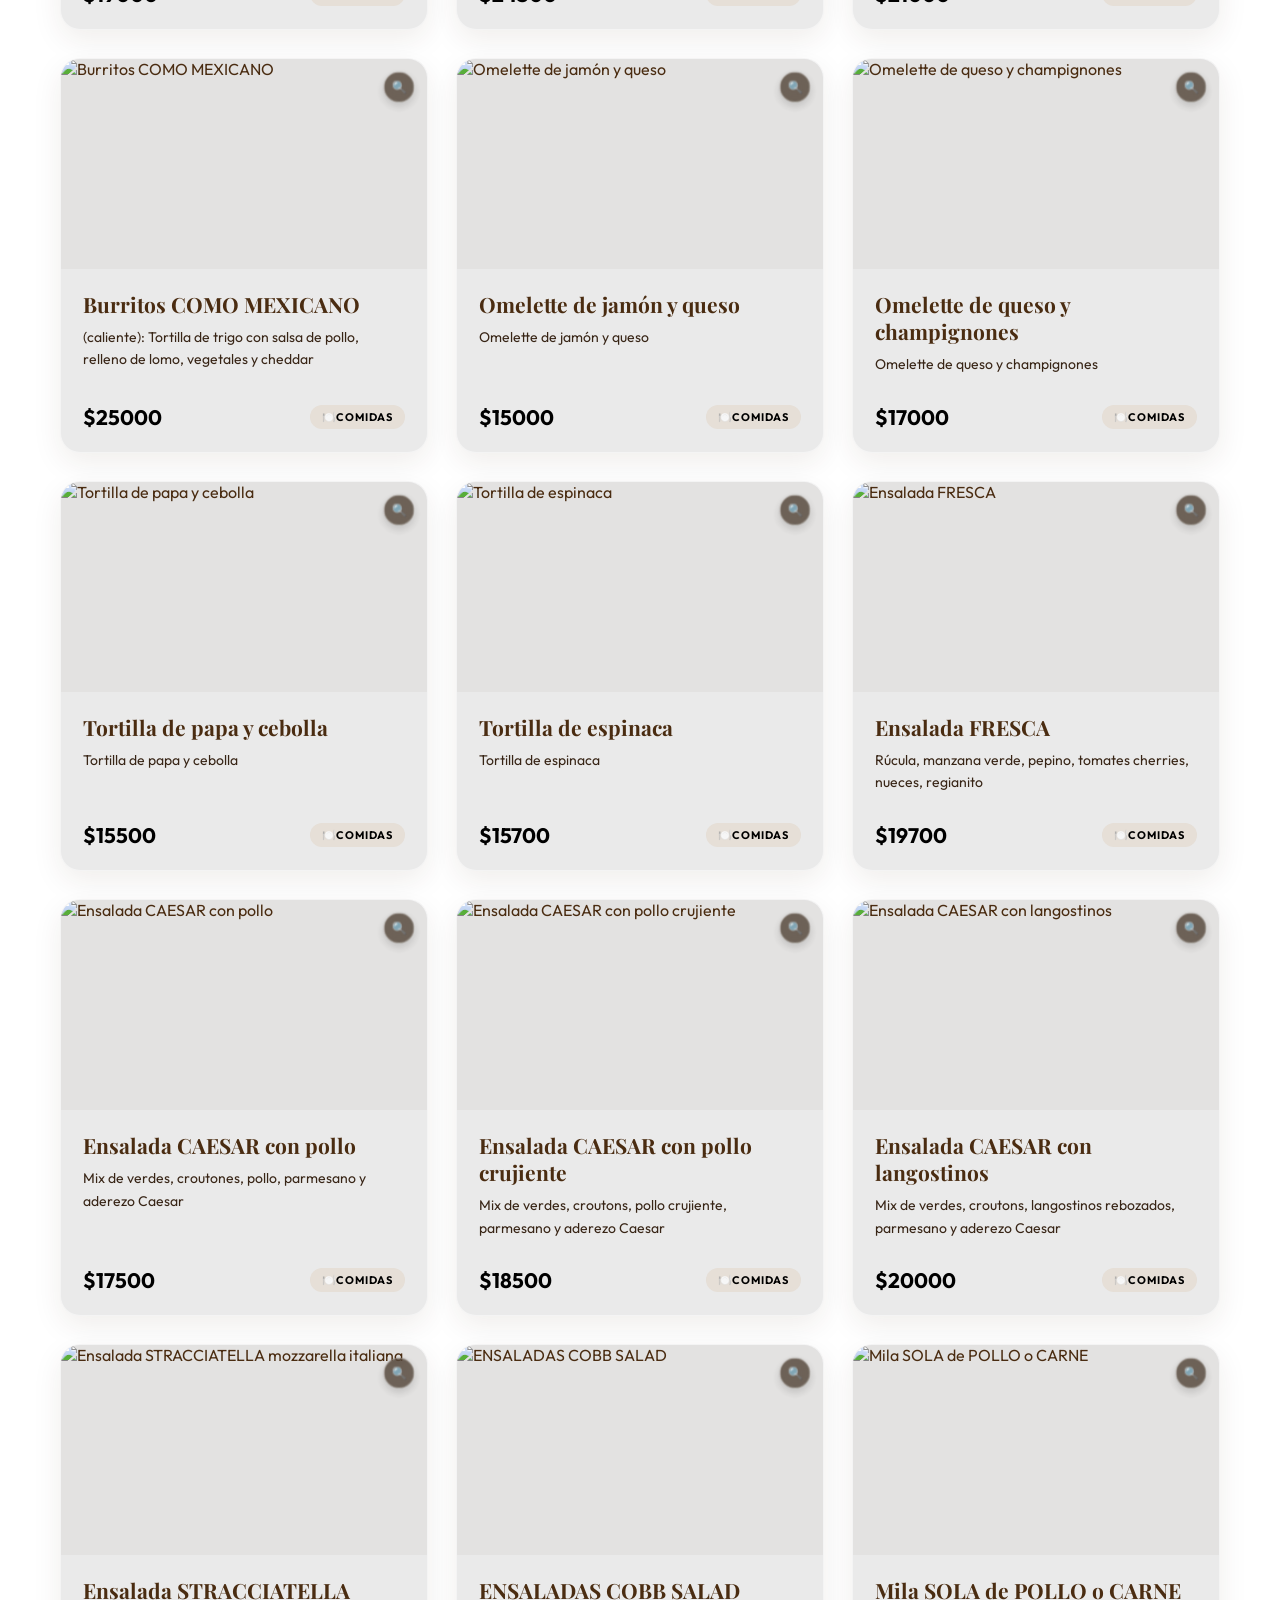
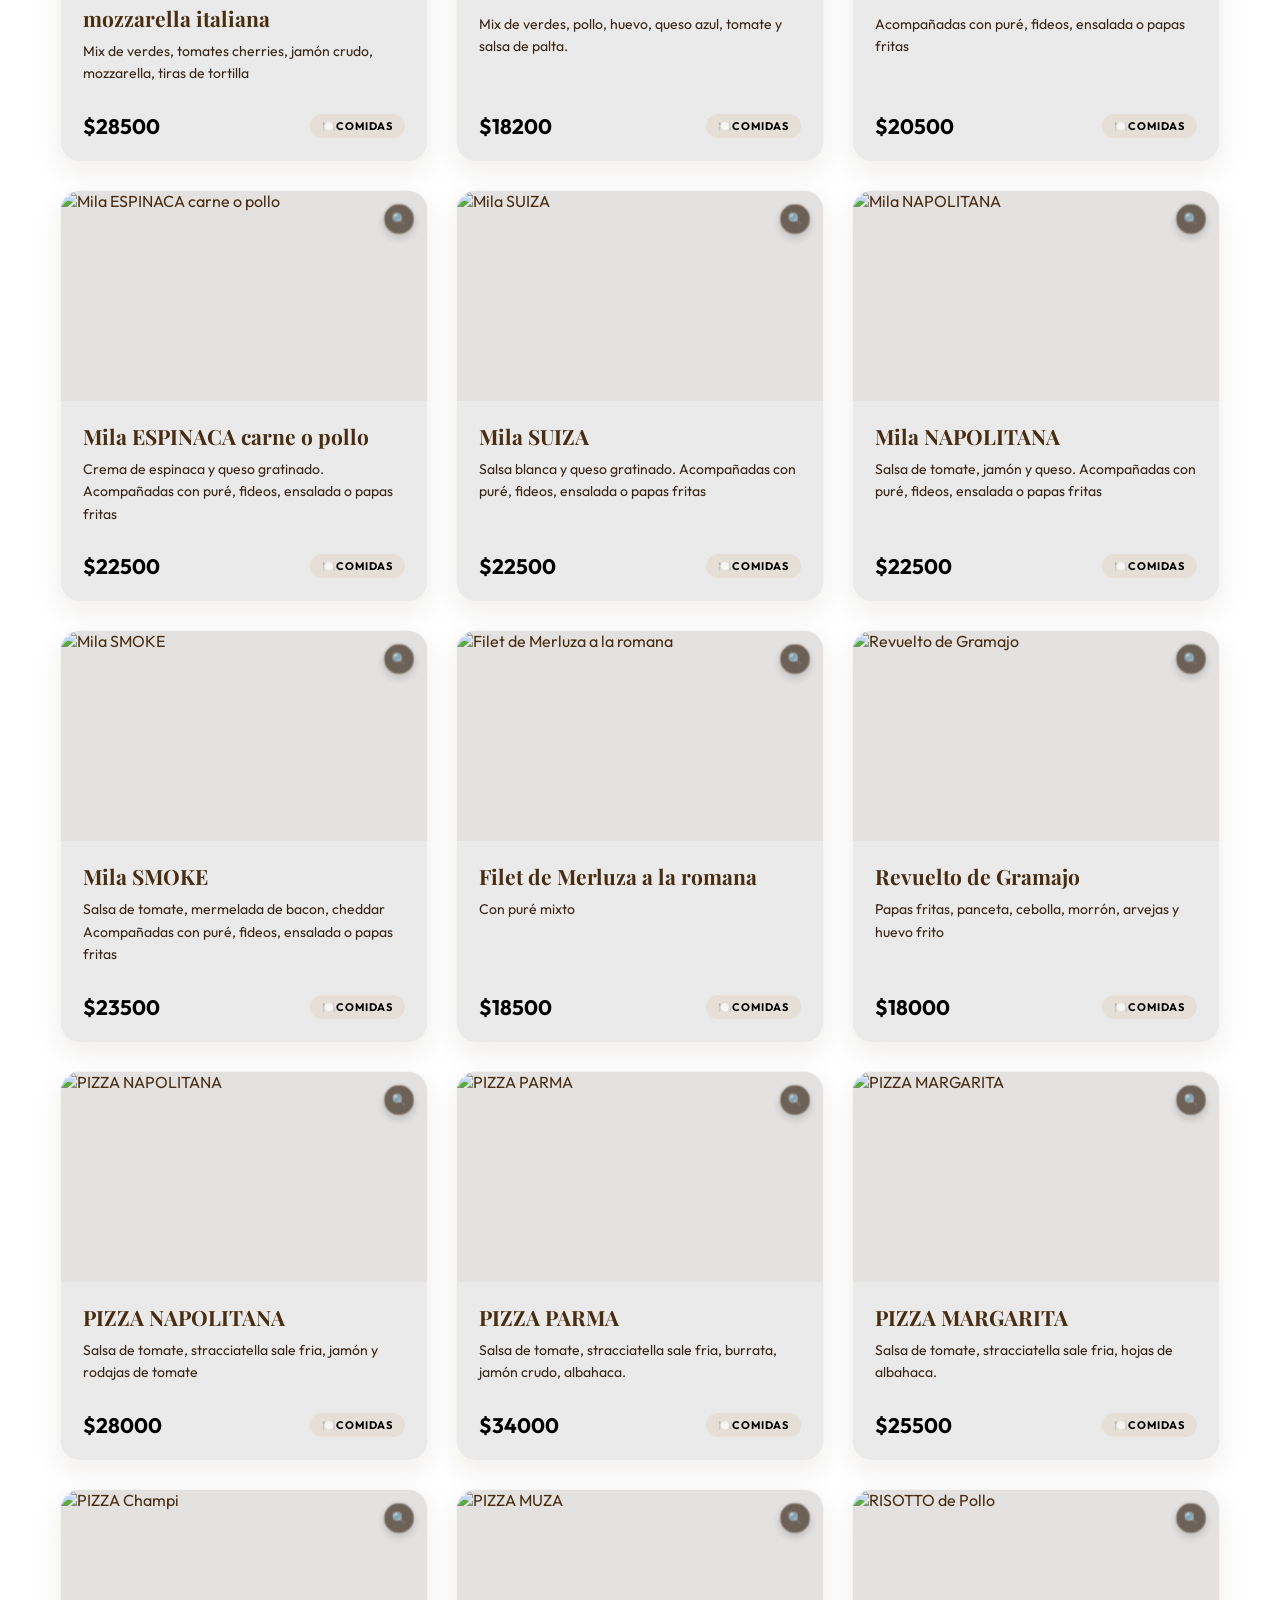
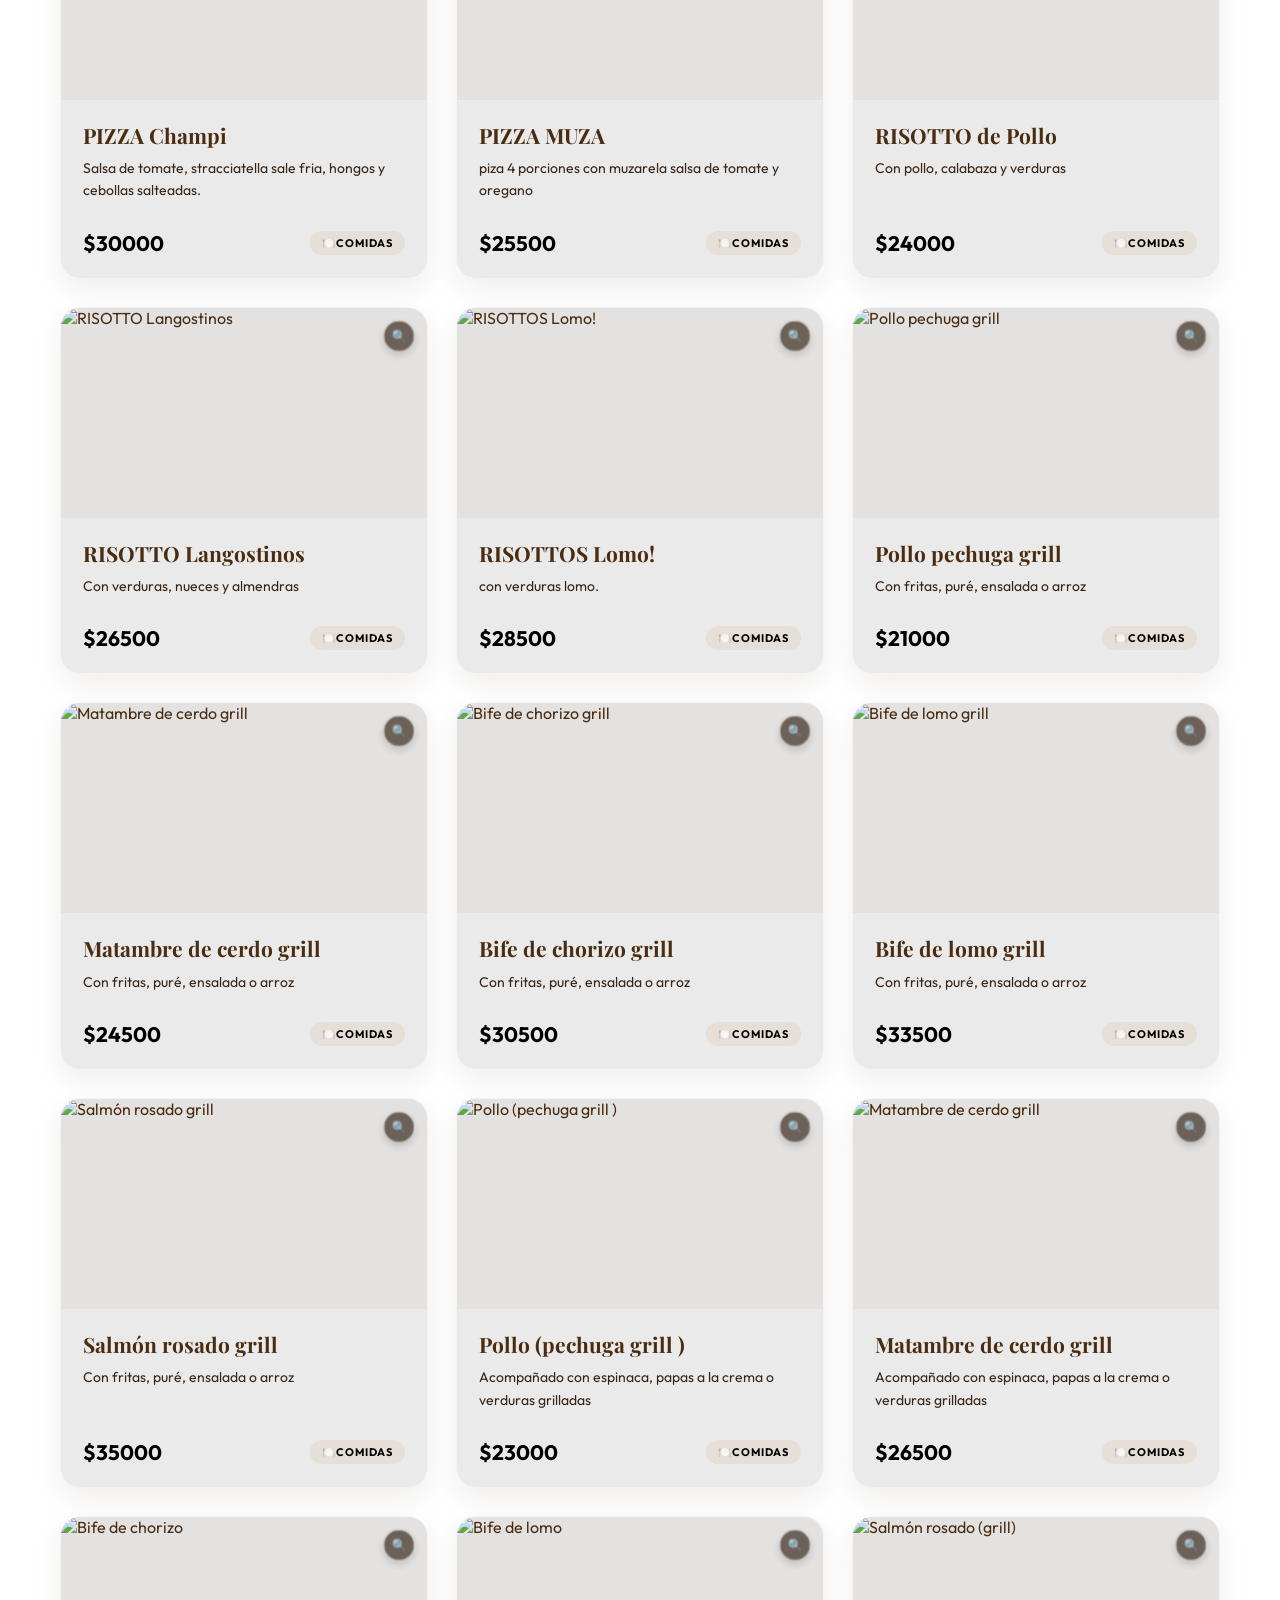
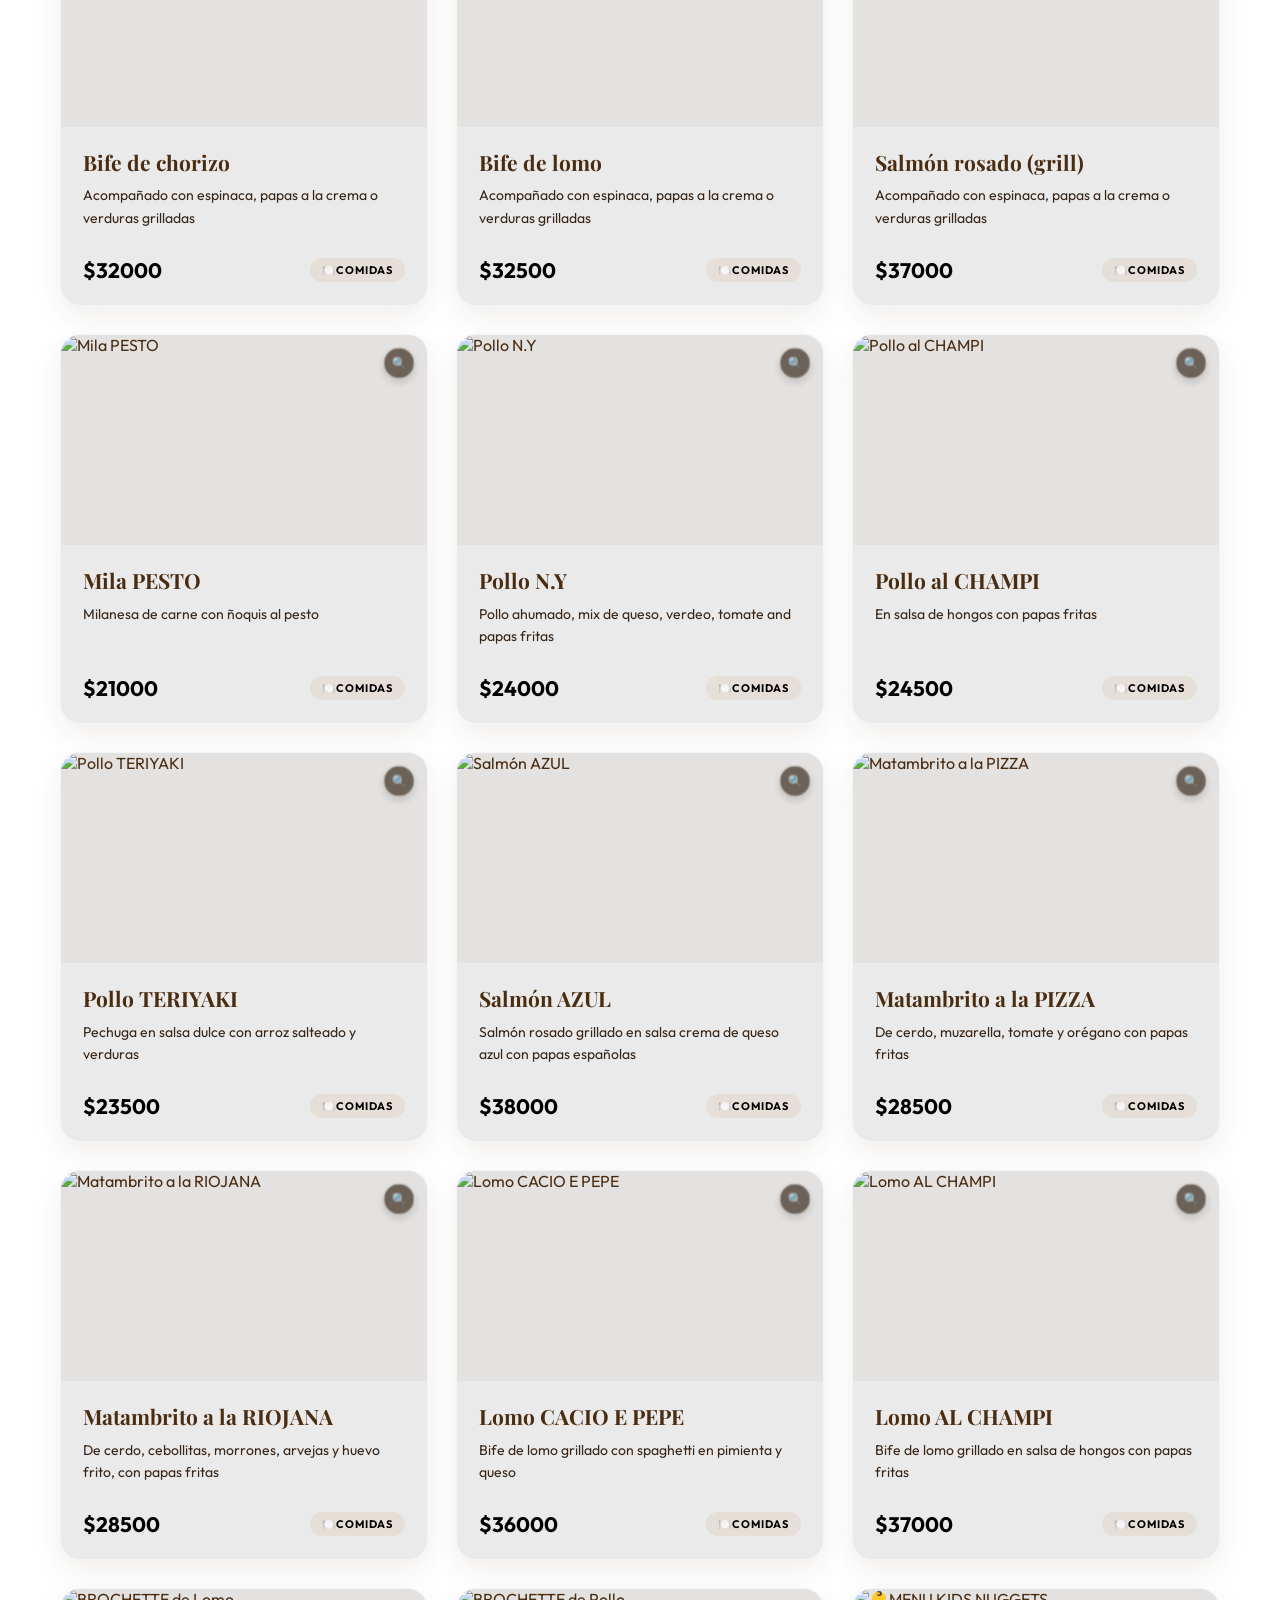
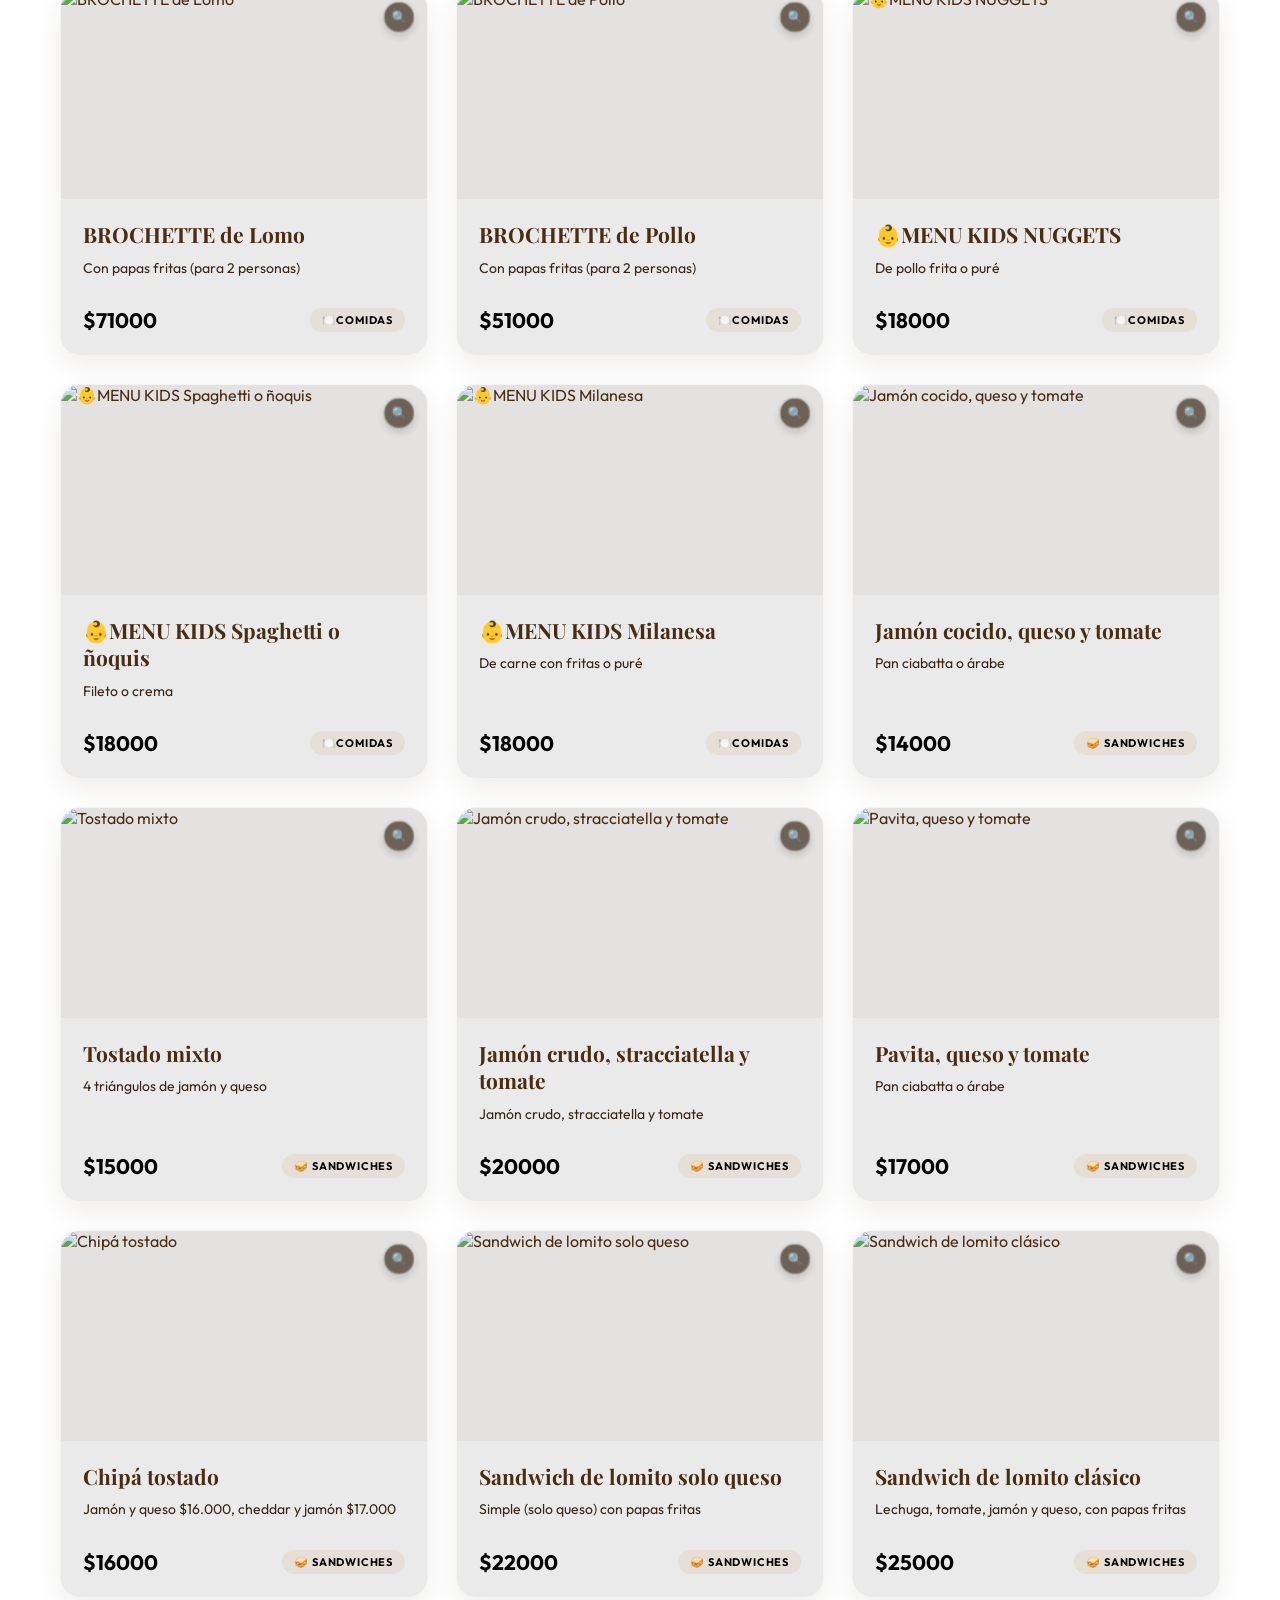
==== commit 92e535f1: "Refactor HTML structure and styles for clarity" ====
--- a/index.html
+++ b/index.html
@@ -7,7 +7,9 @@
     <title>Cargando menú...</title>
 
     <!-- Google Fonts -->
-    <link href="https://fonts.googleapis.com/css2?family=Outfit:wght@300;400;500;600;700&family=Playfair+Display:ital,wght@0,500;0,600;0,700;1,500&display=swap" rel="stylesheet">
+    <link
+        href="https://fonts.googleapis.com/css2?family=Outfit:wght@300;400;500;600;700&family=Playfair+Display:ital,wght@0,500;0,600;0,700;1,500&display=swap"
+        rel="stylesheet">
 
     <style>
         *,
@@ -17,10 +19,14 @@
         }
 
         :root {
-            --primary-color: #4a2c11;   /* Espresso Dark */
-            --secondary-color: #000000; /* Caramel Gold */
-            --accent-color: #382516;    /* Cocoa Medium */
-            --bg-color: #a9a7a5;        /* Cream Soft */
+            --primary-color: #4a2c11;
+            /* Espresso Dark */
+            --secondary-color: #000000;
+            /* Caramel Gold */
+            --accent-color: #382516;
+            /* Cocoa Medium */
+            --bg-color: #a9a7a5;
+            /* Cream Soft */
             --glass-bg: rgba(153, 153, 153, 0.88);
             --glass-border: rgba(255, 255, 255, 0.5);
             --shadow-sm: 0 4px 12px rgba(69, 39, 10, 0.04);
@@ -35,7 +41,8 @@
             background-attachment: fixed;
             margin: 0;
             padding: 0;
-            padding-top: 55px; /* Offset for the teleprompter */
+            padding-top: 55px;
+            /* Offset for the teleprompter */
             color: var(--primary-color);
             text-align: center;
             scroll-behavior: smooth;
@@ -94,6 +101,7 @@
             from {
                 transform: translateX(0);
             }
+
             to {
                 transform: translateX(-50%);
             }
@@ -162,6 +170,7 @@
                 transform: scale(0.8);
                 opacity: 0;
             }
+
             to {
                 transform: scale(1);
                 opacity: 1;
@@ -170,16 +179,52 @@
 
         /* ================= HEADER & HERO ================= */
         header {
-            height: 240px;
+            width: 100%;
+            height: auto;
+            min-height: 180px;
+            max-height: 280px;
+            display: flex;
+            justify-content: center;
+            align-items: center;
+            background: #fbf8ee;
             overflow: hidden;
             position: relative;
             box-shadow: 0 4px 20px rgba(0, 0, 0, 0.1);
+            padding: 10px 16px;
         }
 
         header img {
-            width: 100%;
-            height: 100%;
-            object-fit: cover;
+            width: auto;
+            max-width: 100%;
+            height: auto;
+            max-height: 240px;
+            object-fit: contain;
+            display: block;
+            margin: 0 auto;
+        }
+
+        @media (max-width: 768px) {
+            header {
+                min-height: 160px;
+                max-height: 240px;
+                padding: 8px 12px;
+            }
+
+            header img {
+                max-height: 210px;
+            }
+        }
+
+        @media (max-width: 480px) {
+            header {
+                min-height: 140px;
+                max-height: 210px;
+                padding: 6px 10px;
+            }
+
+            header img {
+                max-height: 180px;
+            }
         }
 
         .banner {
@@ -304,9 +349,11 @@
             0% {
                 box-shadow: 0 0 0 0 rgba(196, 141, 73, 0.4);
             }
+
             70% {
                 box-shadow: 0 0 0 10px rgba(196, 141, 73, 0);
             }
+
             100% {
                 box-shadow: 0 0 0 0 rgba(196, 141, 73, 0);
             }
@@ -775,6 +822,7 @@
                 transform: scale(1);
                 opacity: 1;
             }
+
             100% {
                 transform: scale(1.6);
                 opacity: 0;
@@ -812,17 +860,33 @@
             animation: soundBounce 1.2s infinite ease-in-out alternate;
         }
 
-        .voice-wave.bar-1 { animation-delay: 0.1s; }
-        .voice-wave.bar-2 { animation-delay: 0.3s; }
-        .voice-wave.bar-3 { animation-delay: 0.6s; height: 12px; }
-        .voice-wave.bar-4 { animation-delay: 0.2s; }
-        .voice-wave.bar-5 { animation-delay: 0.4s; }
+        .voice-wave.bar-1 {
+            animation-delay: 0.1s;
+        }
+
+        .voice-wave.bar-2 {
+            animation-delay: 0.3s;
+        }
+
+        .voice-wave.bar-3 {
+            animation-delay: 0.6s;
+            height: 12px;
+        }
+
+        .voice-wave.bar-4 {
+            animation-delay: 0.2s;
+        }
+
+        .voice-wave.bar-5 {
+            animation-delay: 0.4s;
+        }
 
         @keyframes soundBounce {
             0% {
                 height: 8px;
                 transform: scaleY(1);
             }
+
             100% {
                 height: 38px;
                 transform: scaleY(1);
@@ -868,7 +932,8 @@
     <div id="modalTele">
         <div class="modal-content">
             <button class="modal-close-btn" onclick="event.stopPropagation(); cerrarModal()">✕</button>
-            <h2 style="font-family:'Playfair Display',serif; color:var(--primary-color); margin-top:0; font-size:24px; border-bottom: 2px solid var(--secondary-color); padding-bottom:10px; margin-bottom:18px;">
+            <h2
+                style="font-family:'Playfair Display',serif; color:var(--primary-color); margin-top:0; font-size:24px; border-bottom: 2px solid var(--secondary-color); padding-bottom:10px; margin-bottom:18px;">
                 Sugerencias de Ron ✦
             </h2>
             <div id="modal-content-text" style="line-height:1.6; color:#333;"></div>
@@ -895,7 +960,7 @@
 
     <!-- HEADER HERO -->
     <header>
-        <img src="img/logoo.png" alt="Tilo Café">
+        <img src="img/logoo.png" alt="menu ">
     </header>
 
     <!-- BANNER Y TITULO AUTO-AJUSTABLE -->
@@ -1115,7 +1180,7 @@
 
                 modalImg.src = p.imagen;
                 modalImg.alt = p.nombre;
-                modalImg.onerror = function() { handleImageError(this, p.imagen); };
+                modalImg.onerror = function () { handleImageError(this, p.imagen); };
                 modalTitle.textContent = p.nombre;
                 modalDesc.textContent = p.descripcion || '';
                 modalPrice.textContent = `$${p.precio}`;
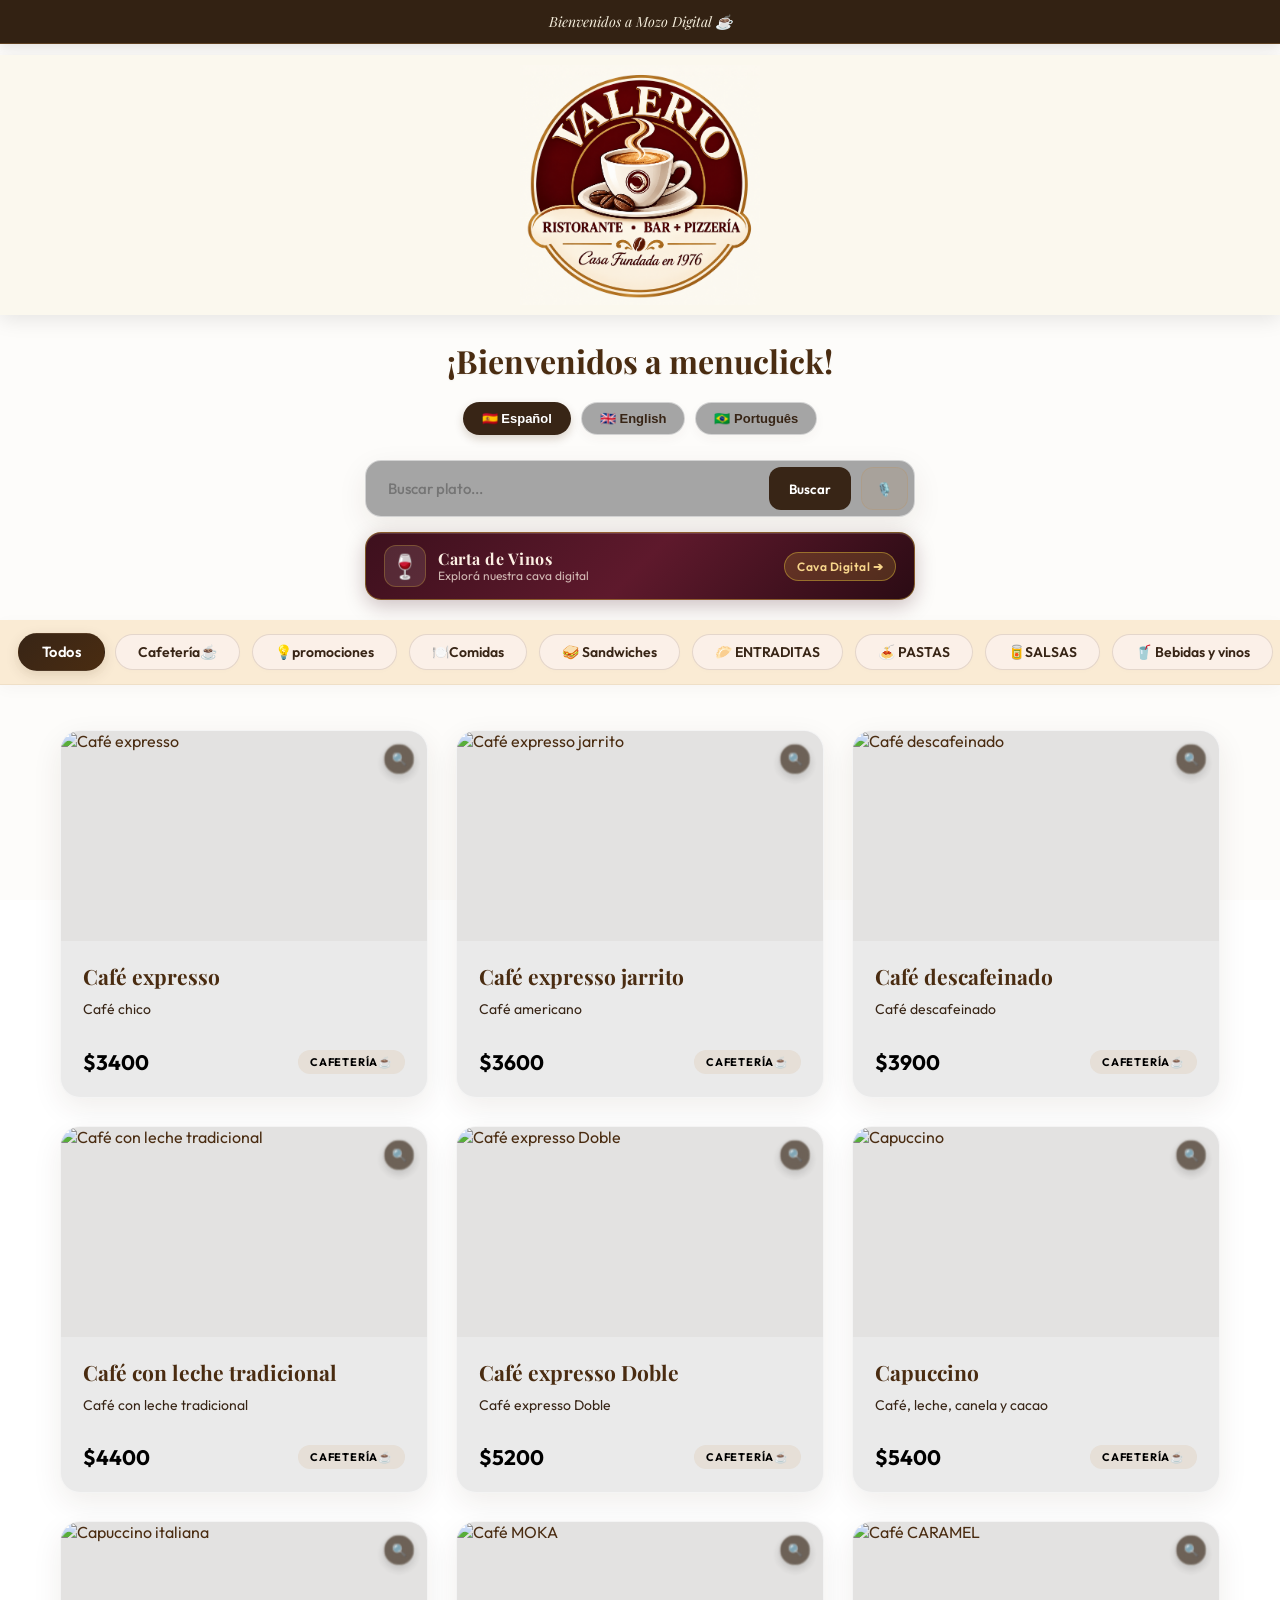
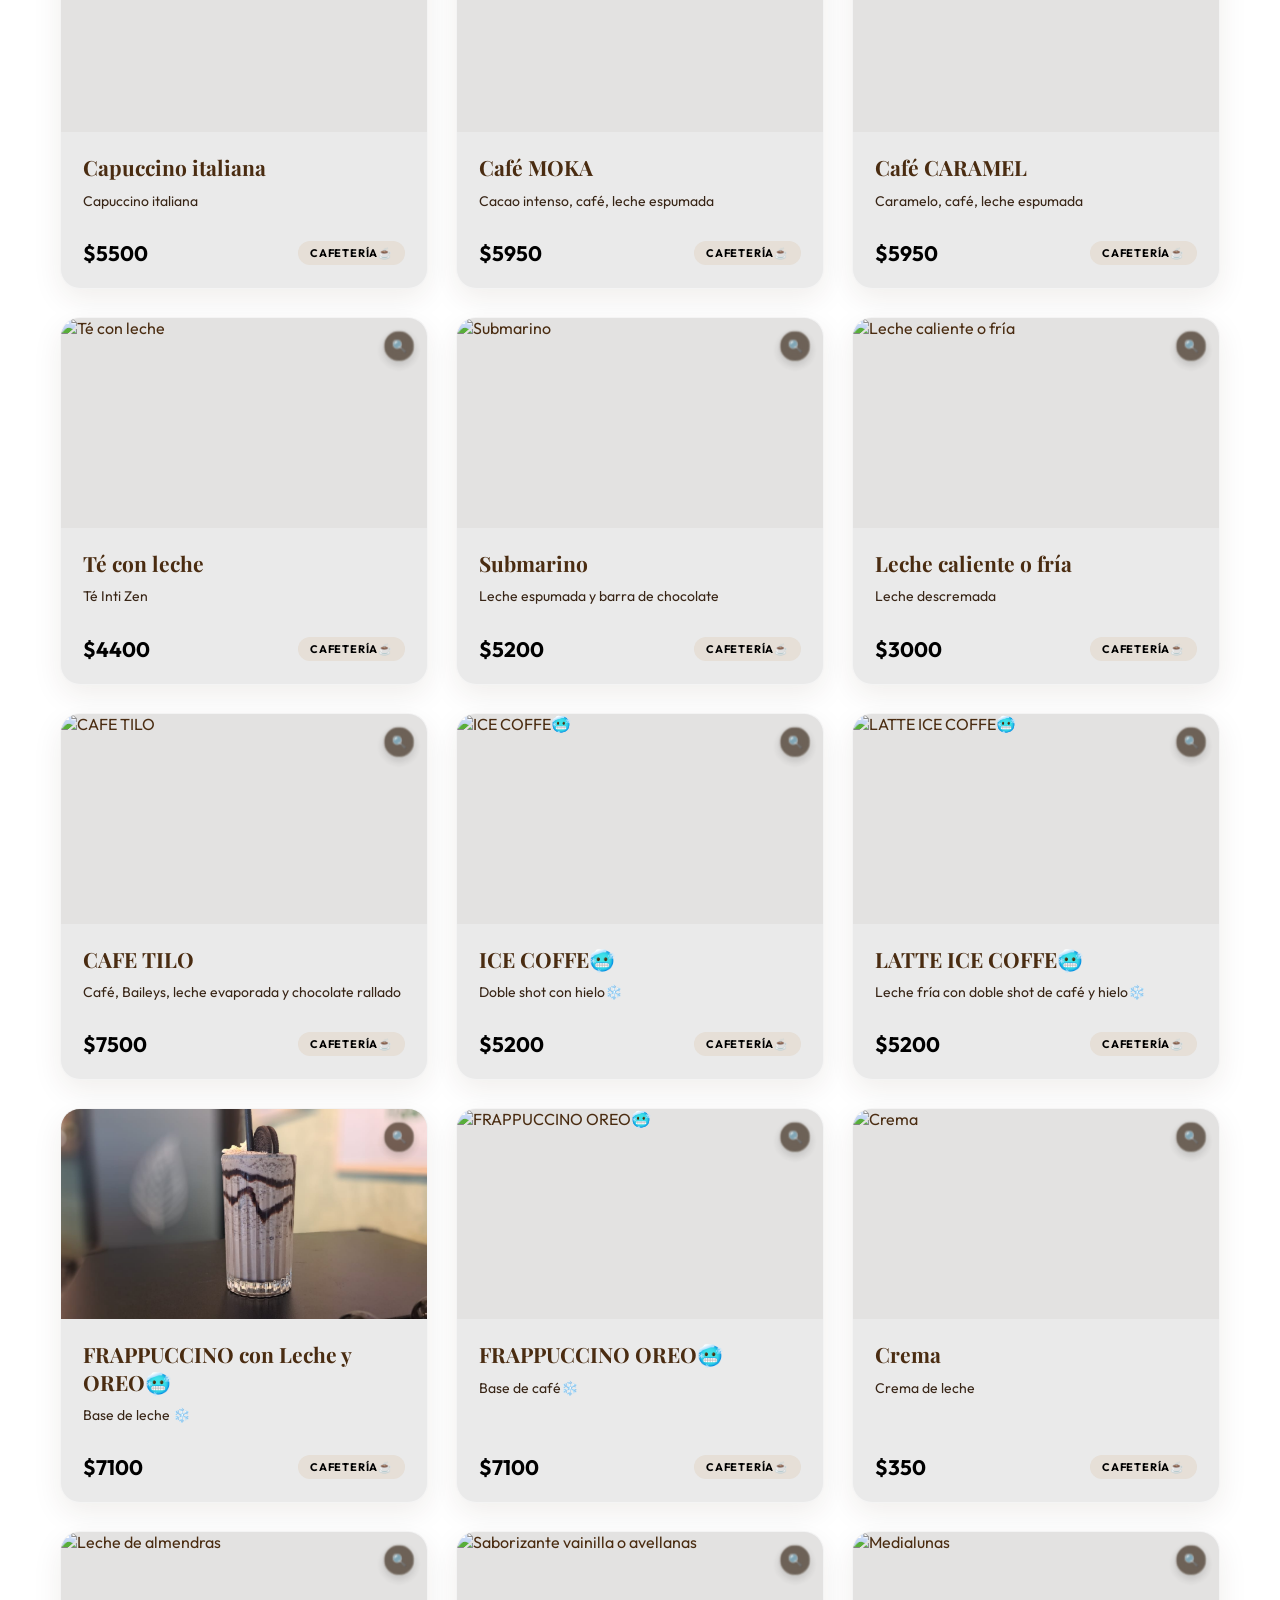
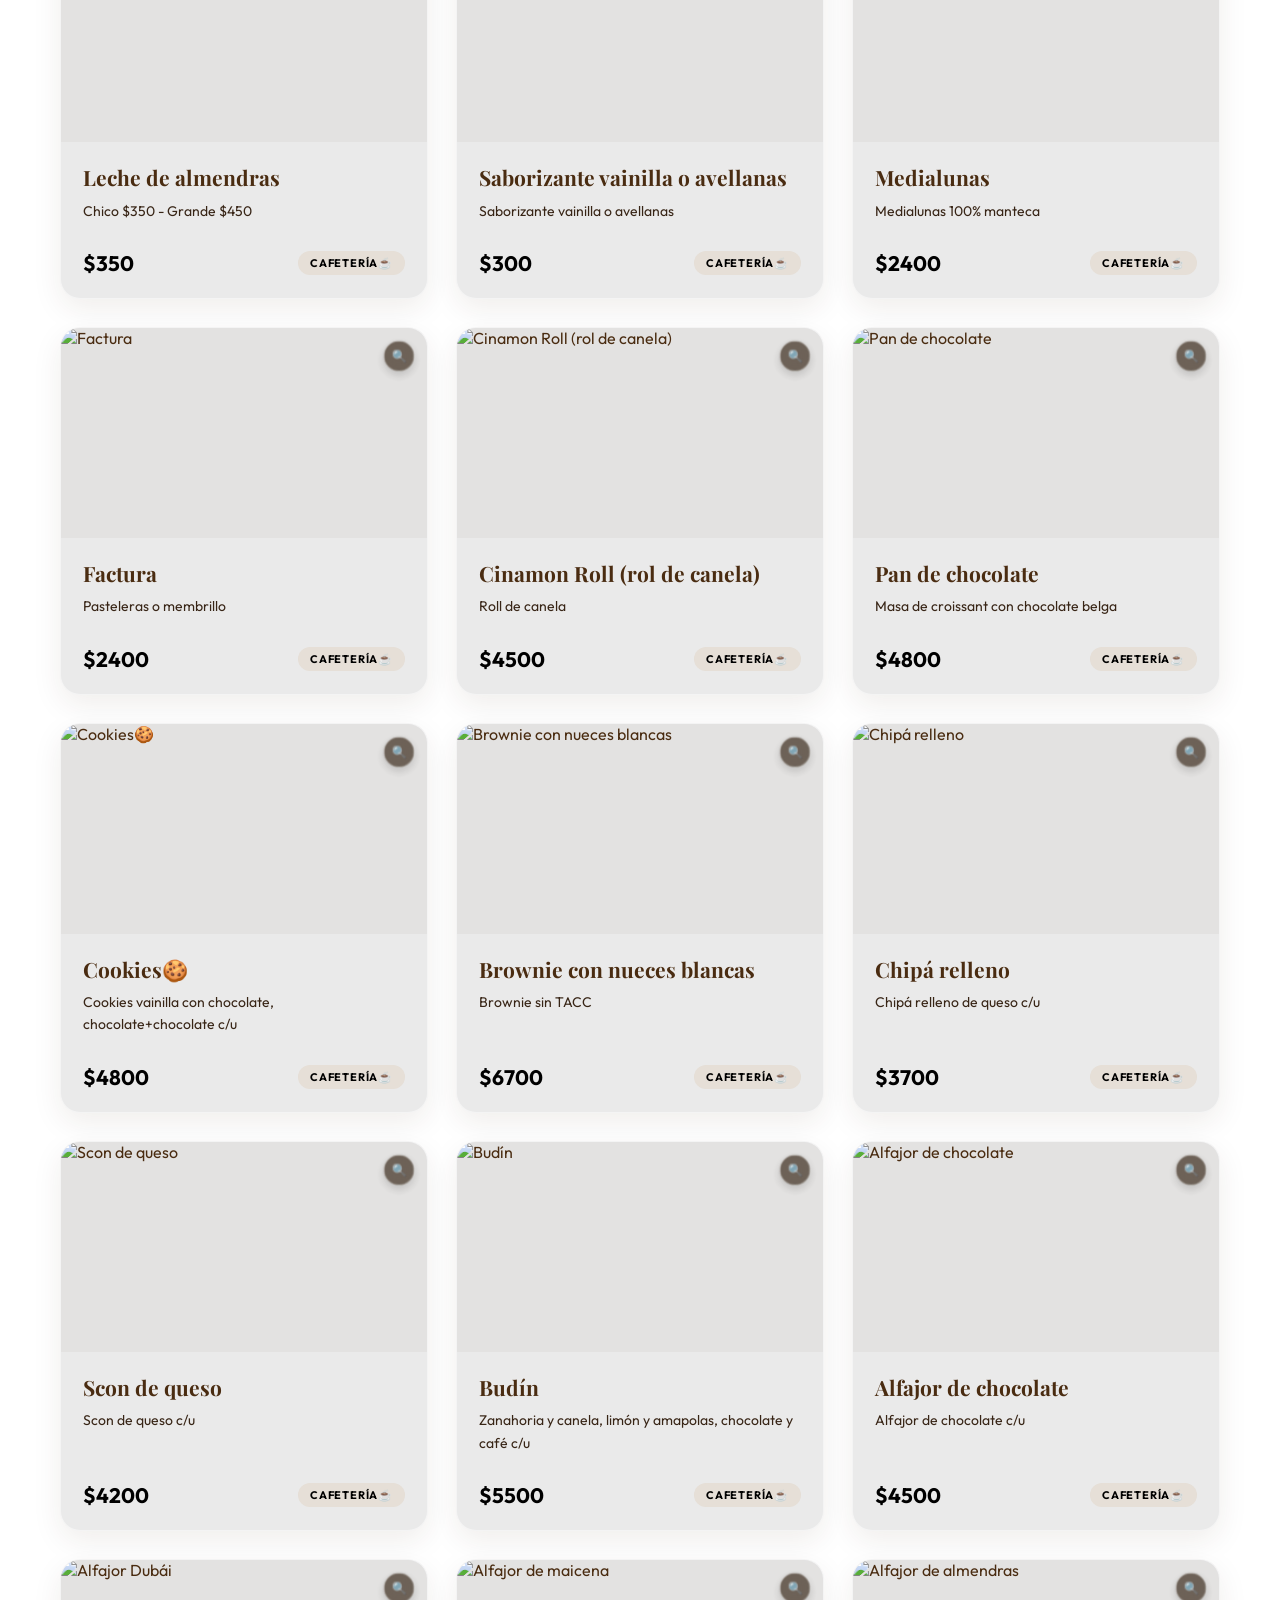
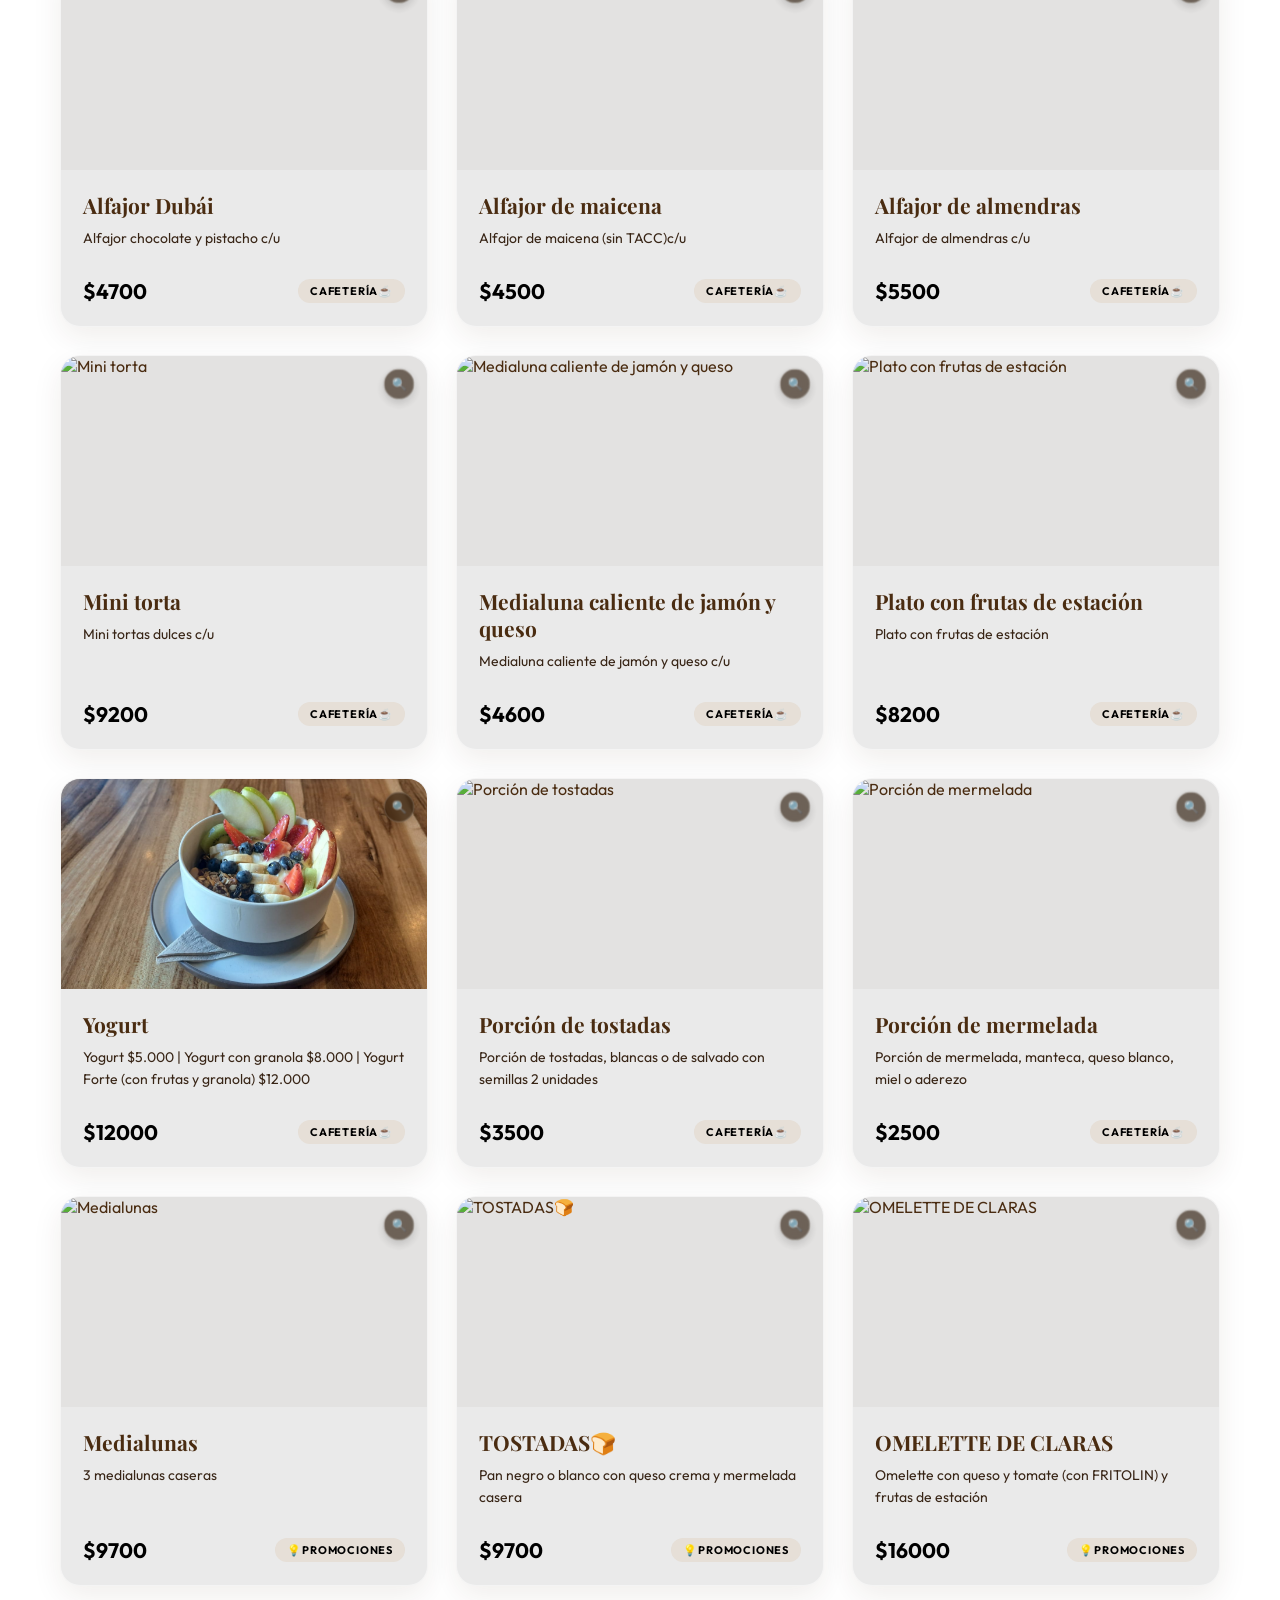
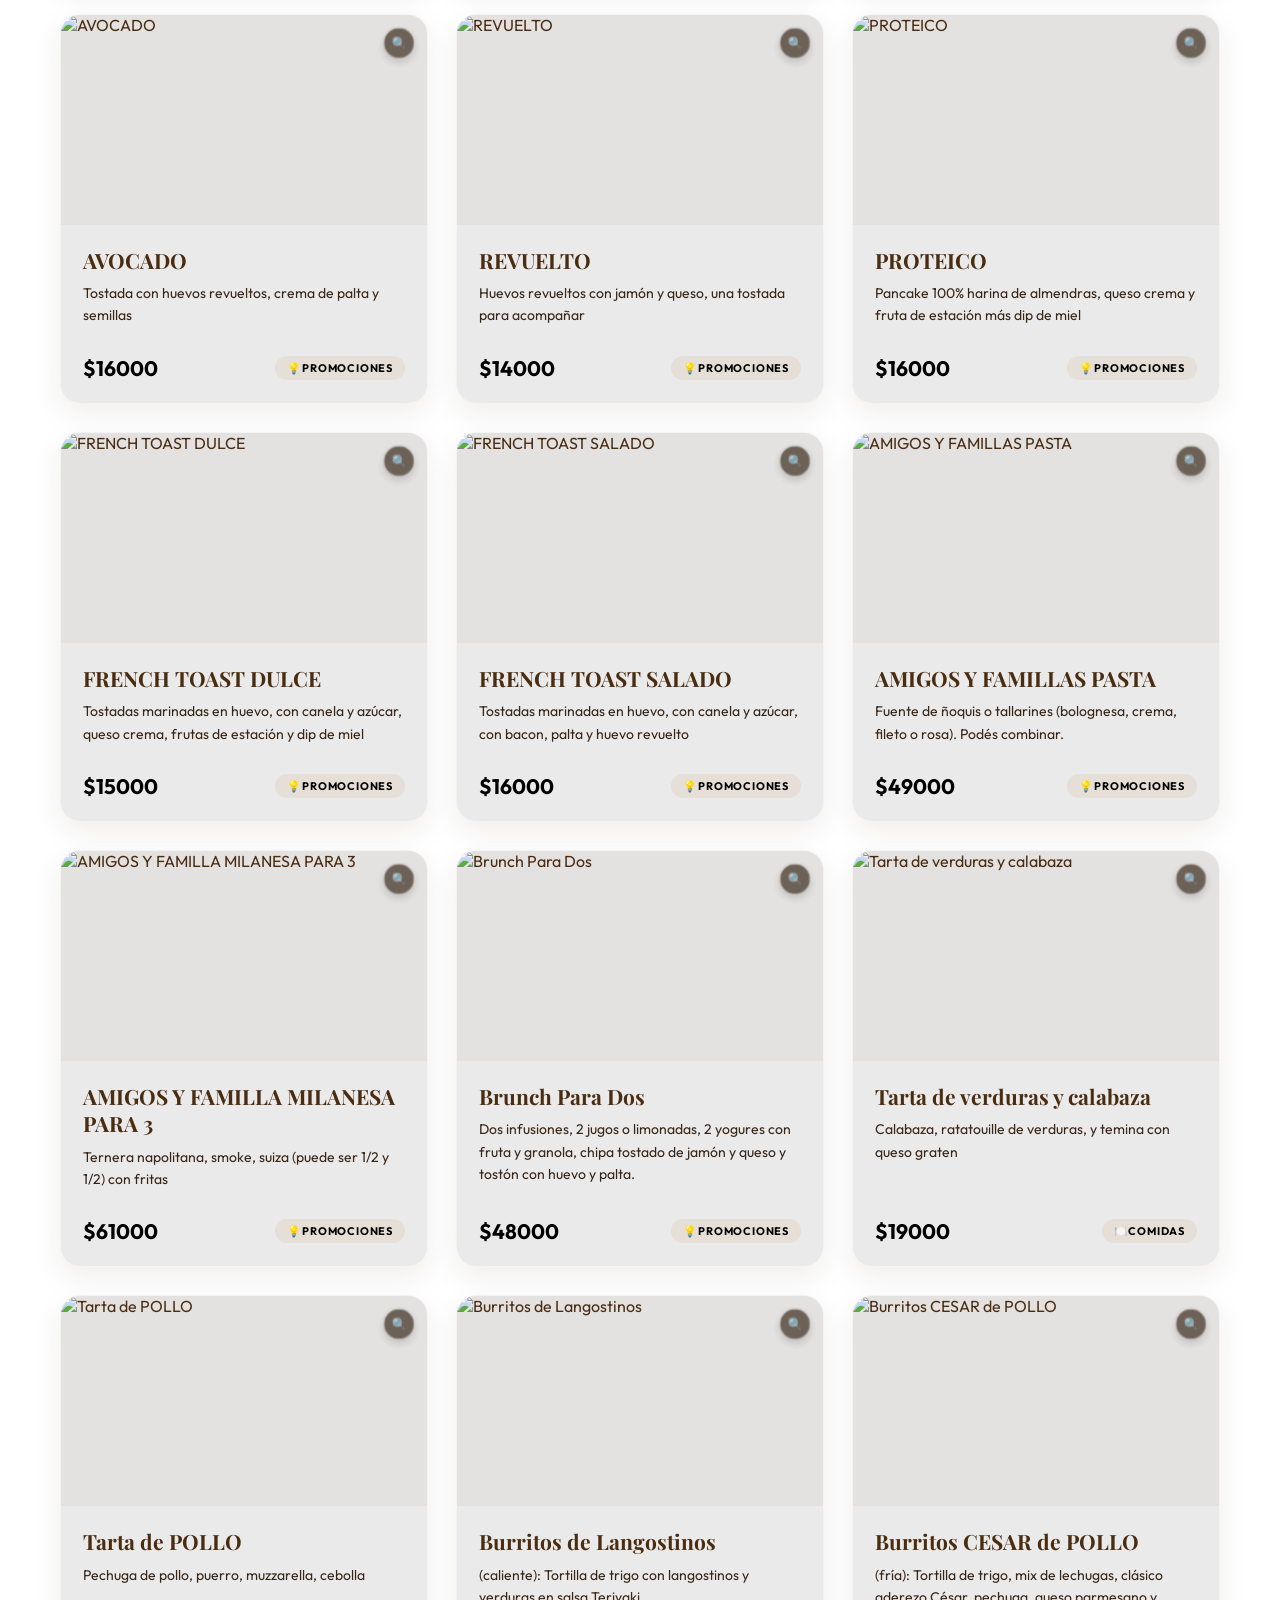
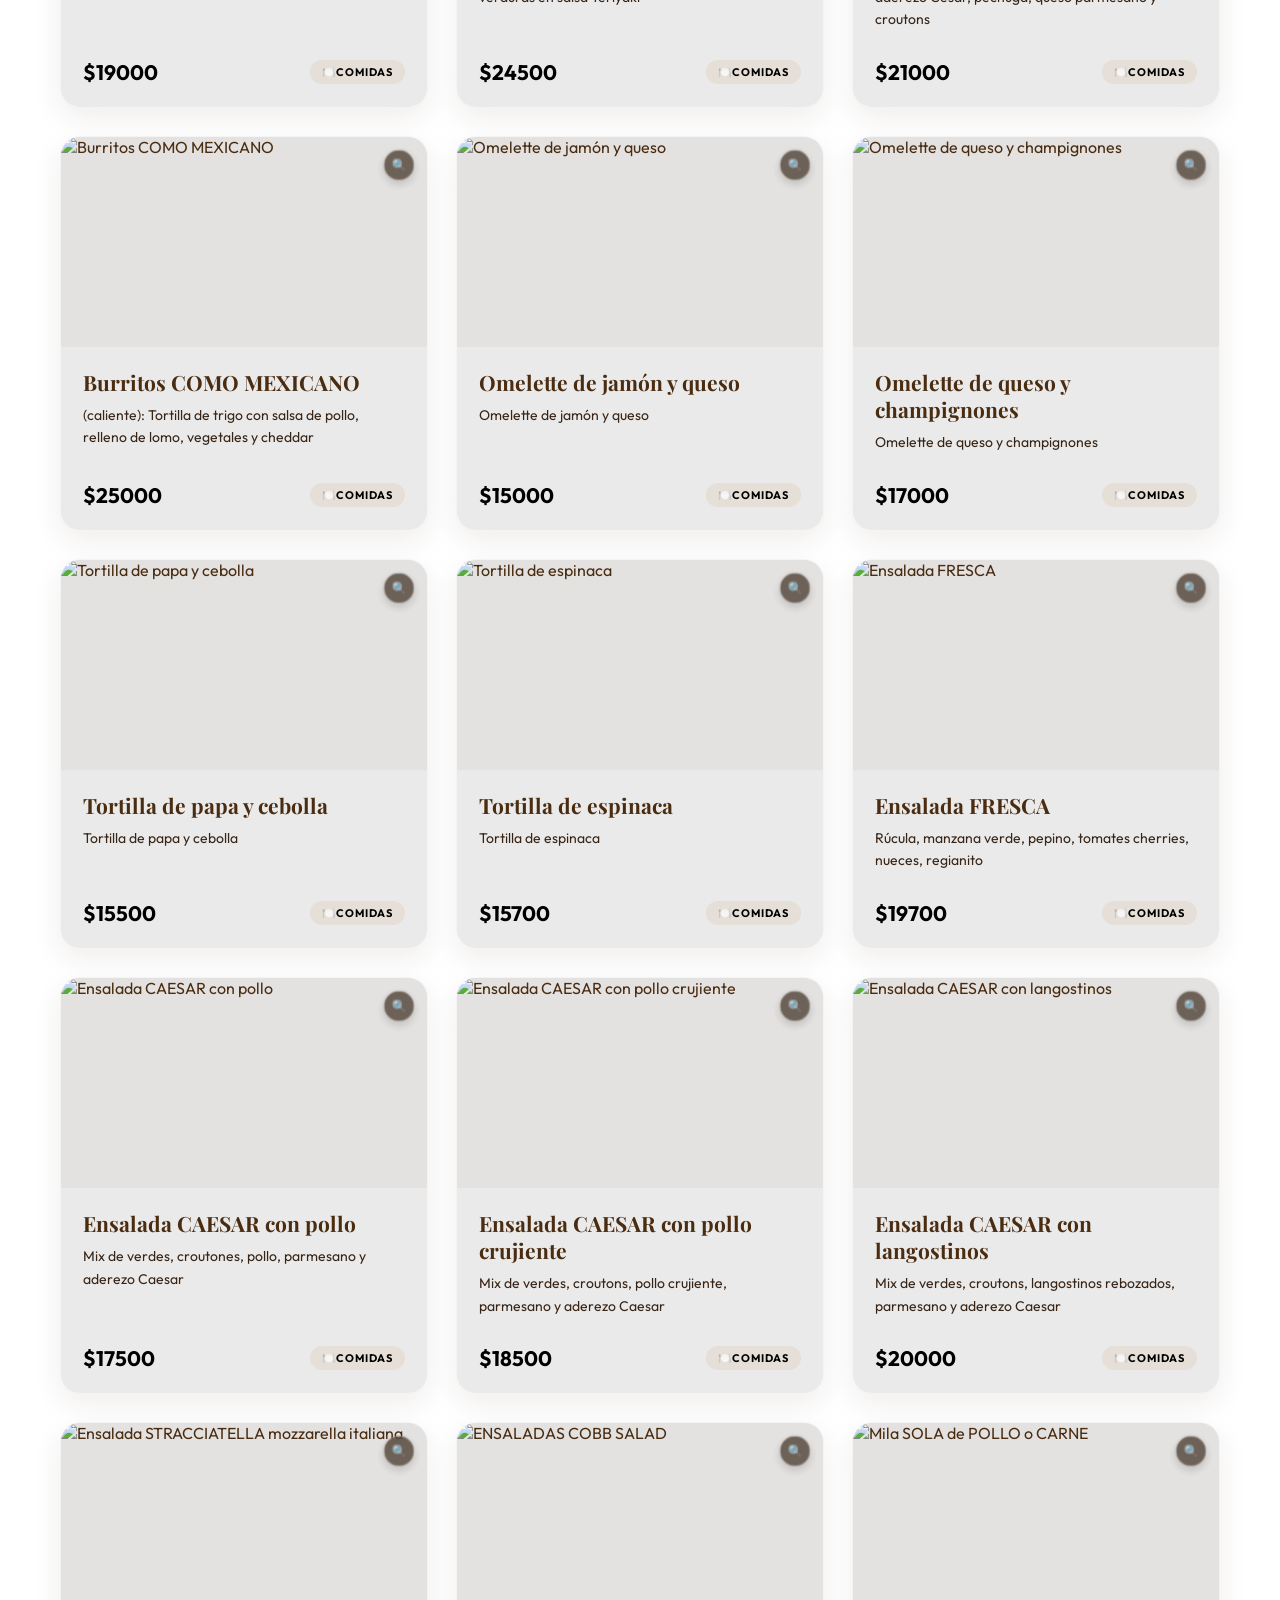
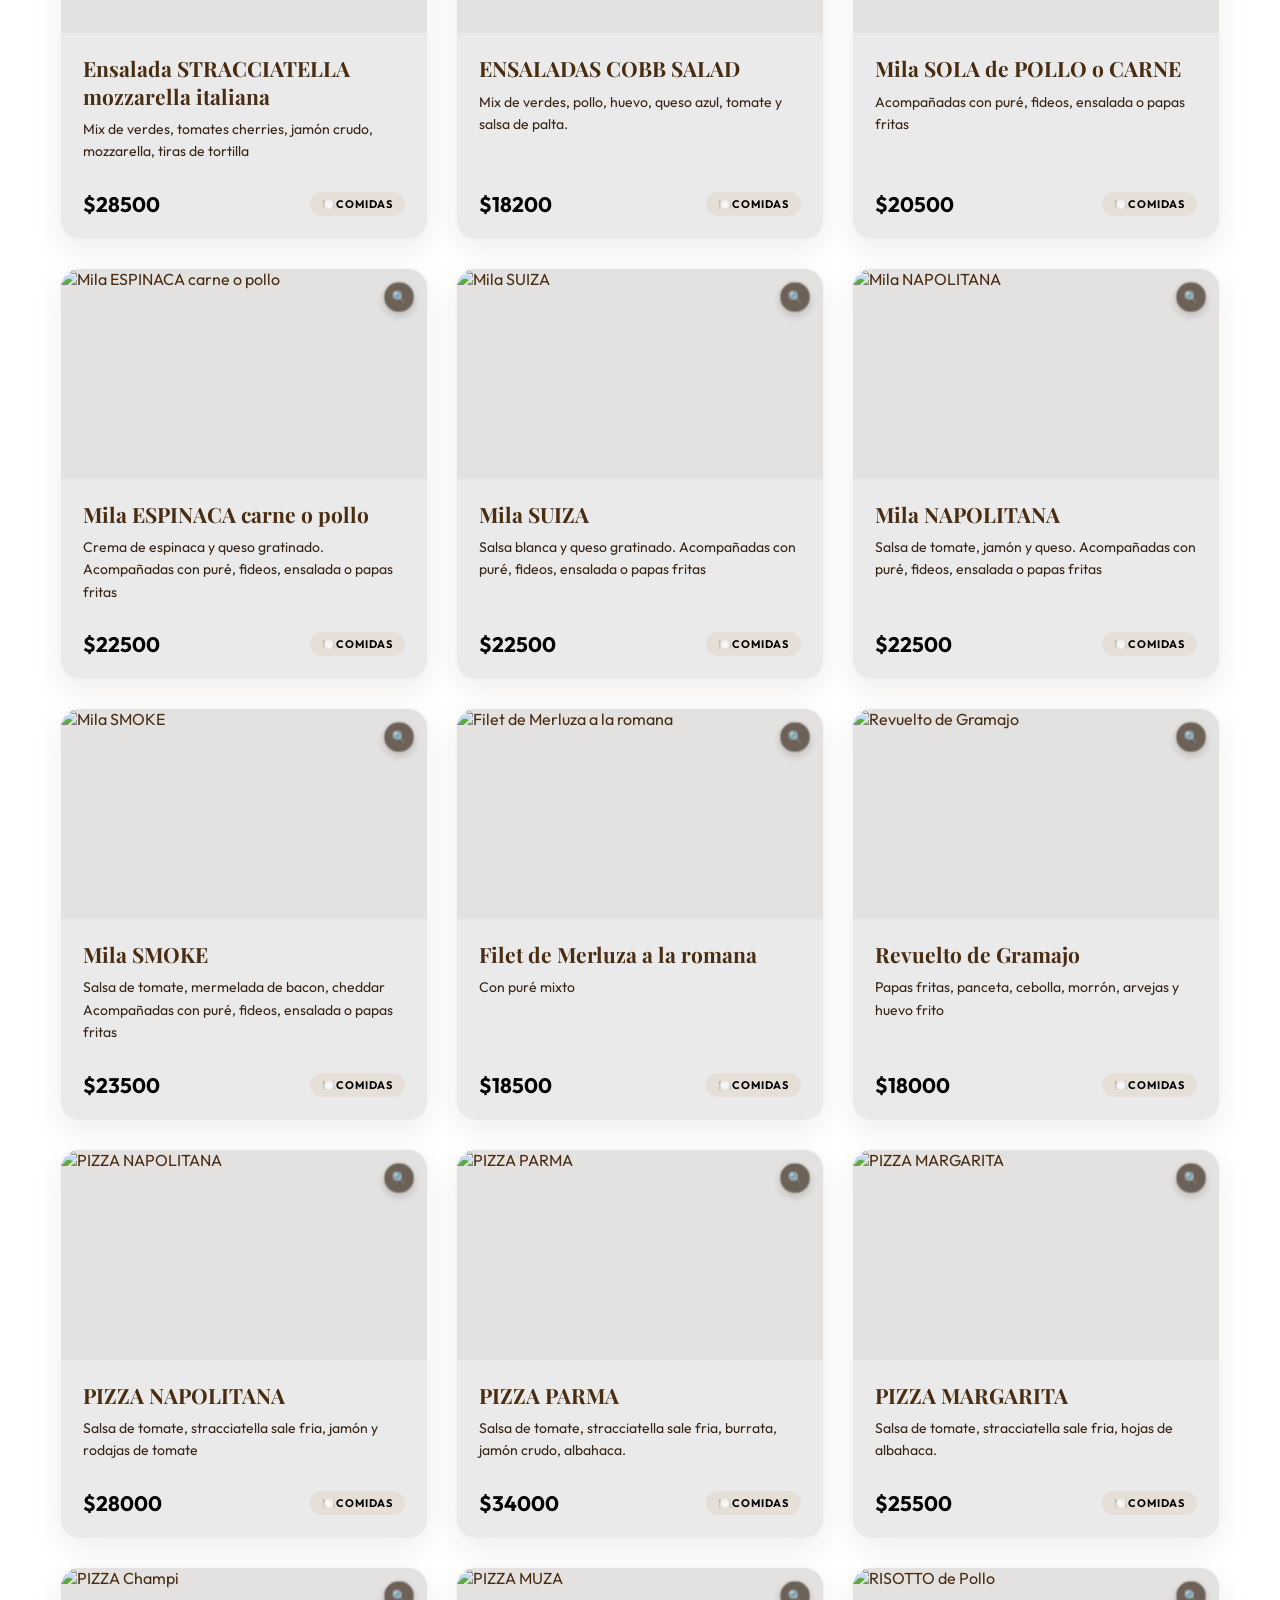
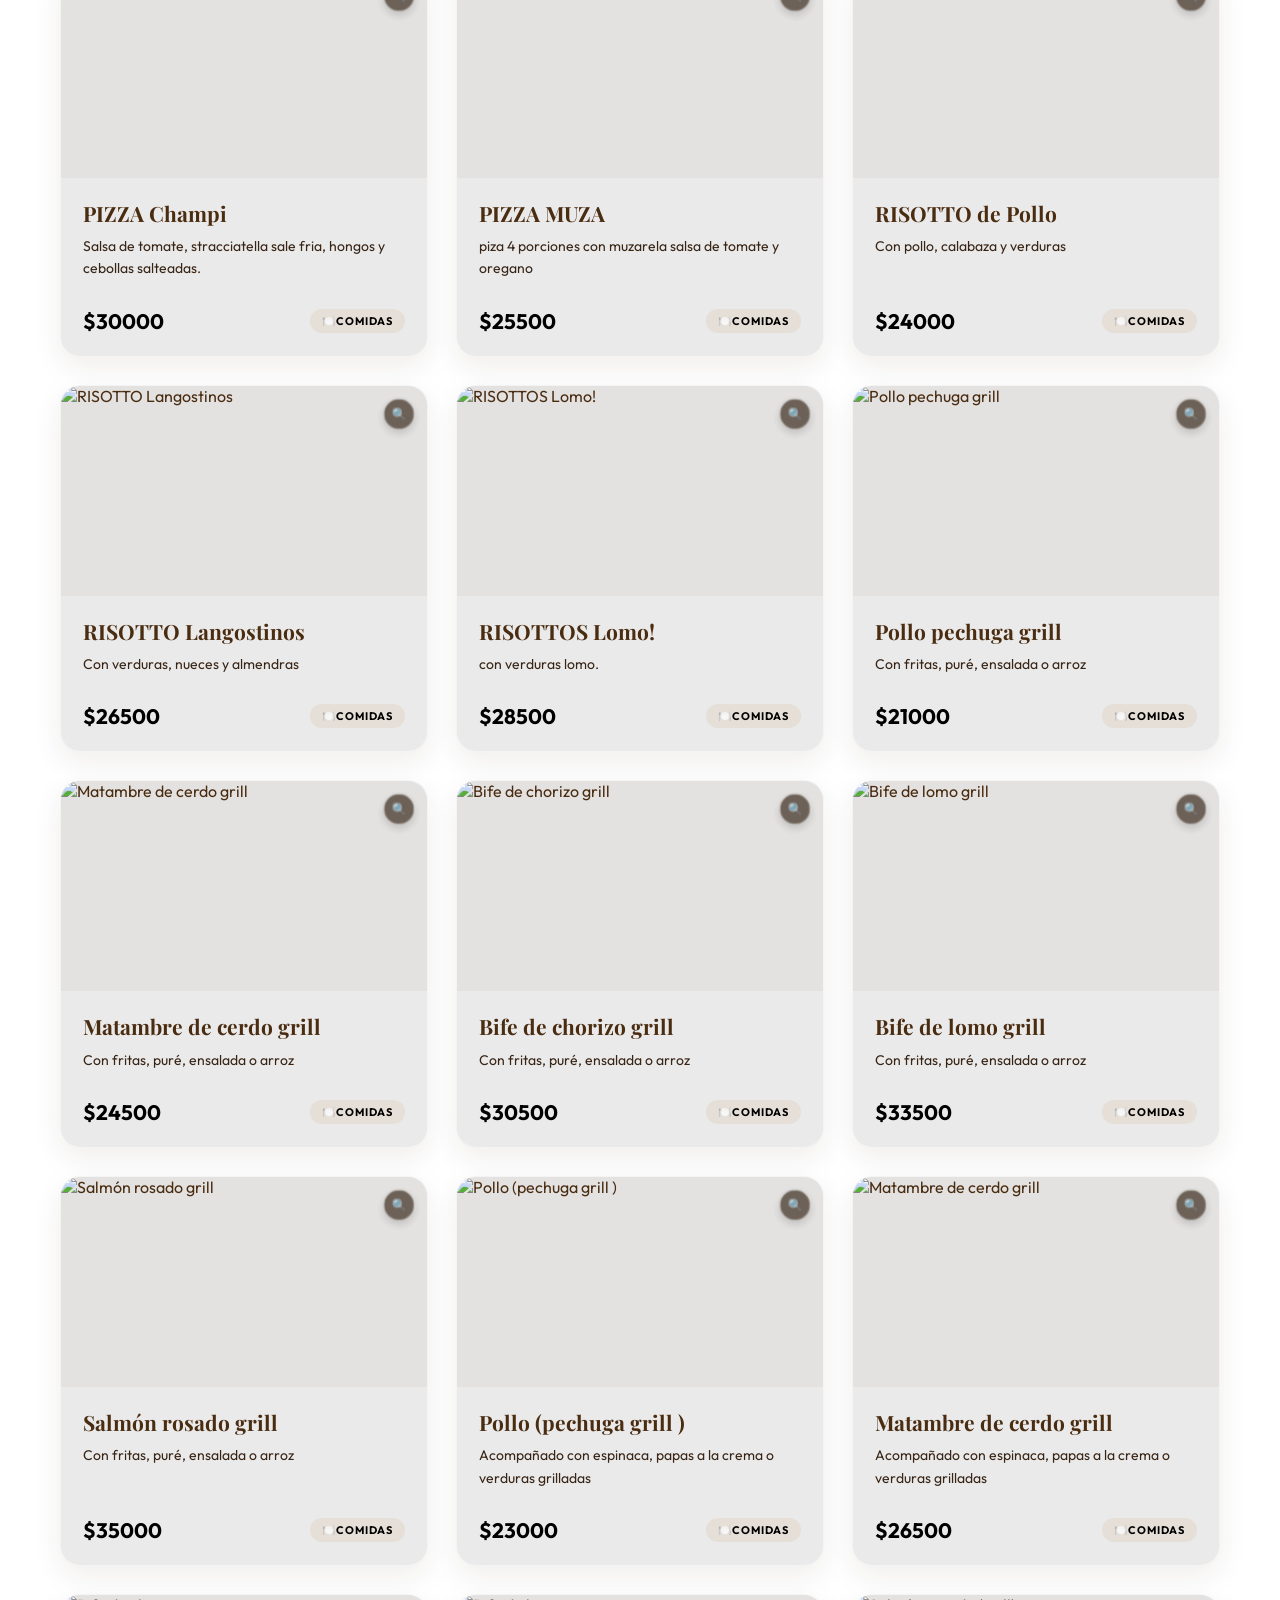
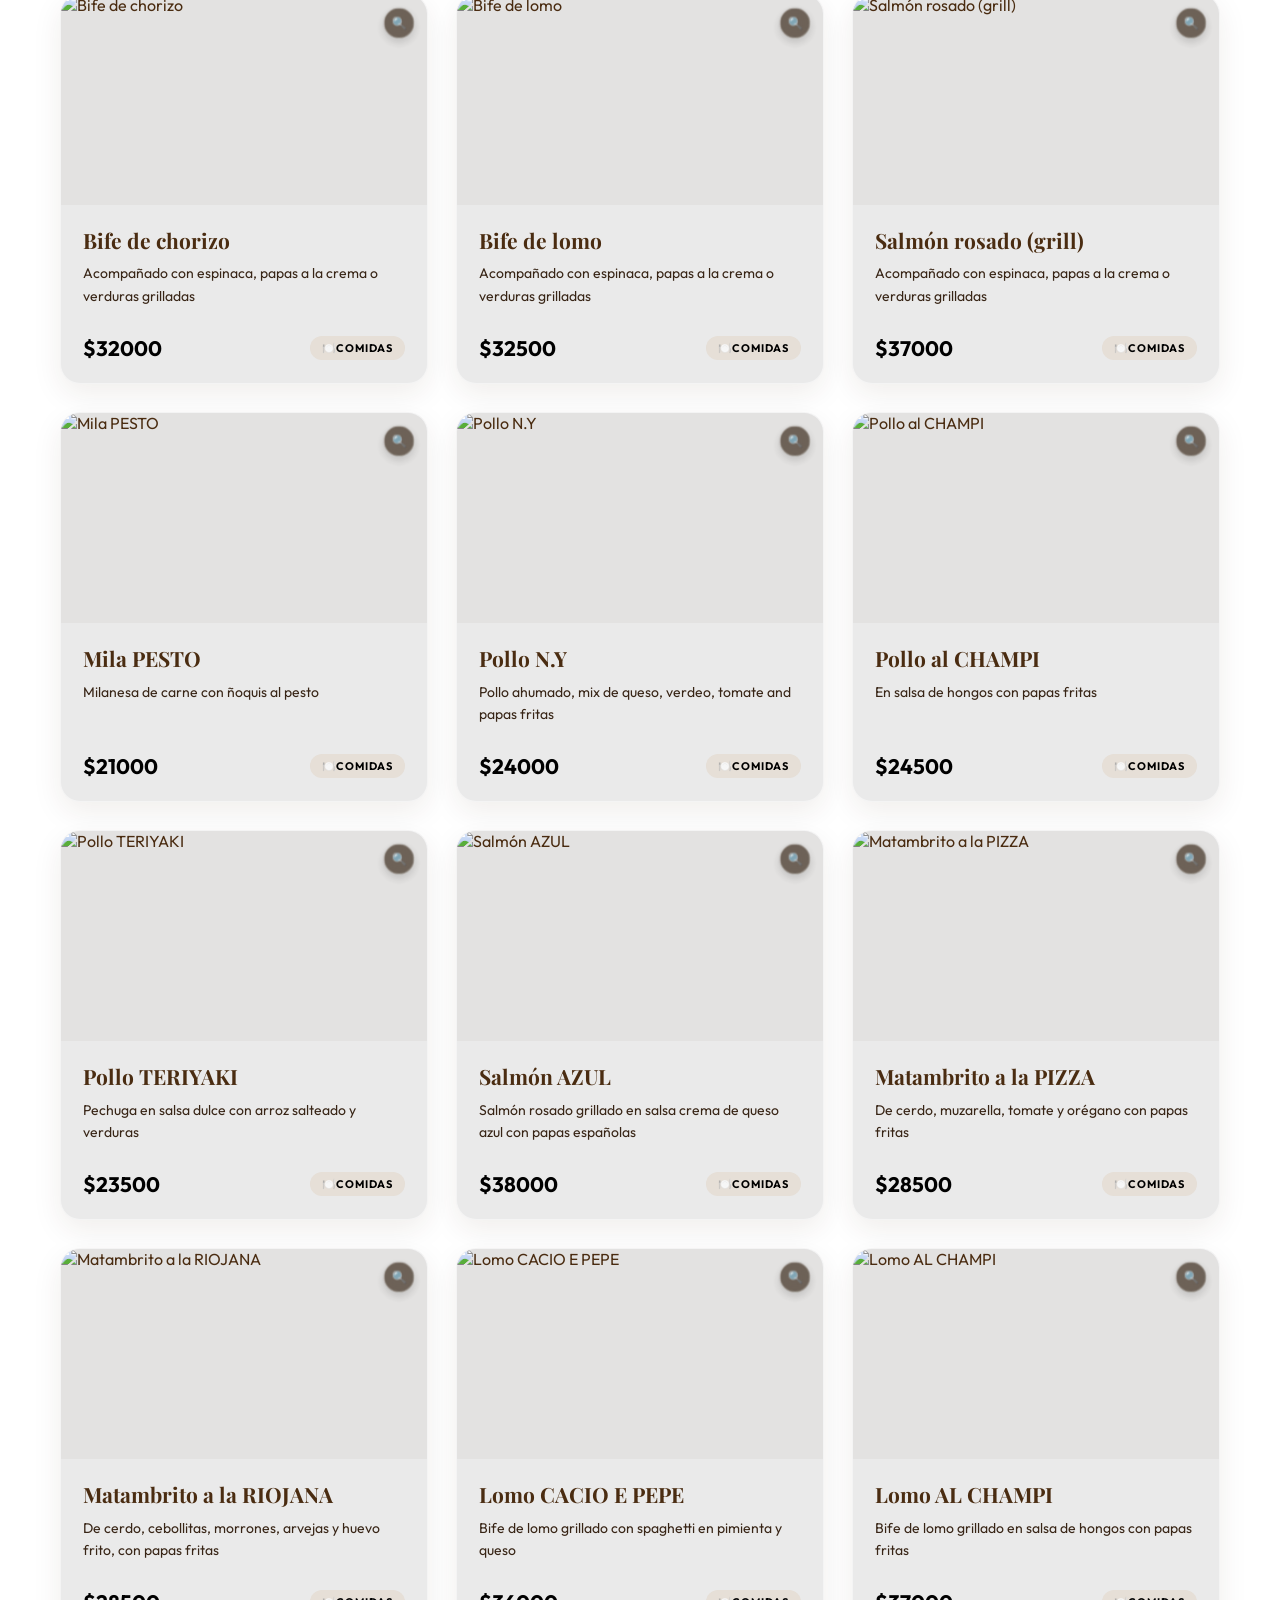
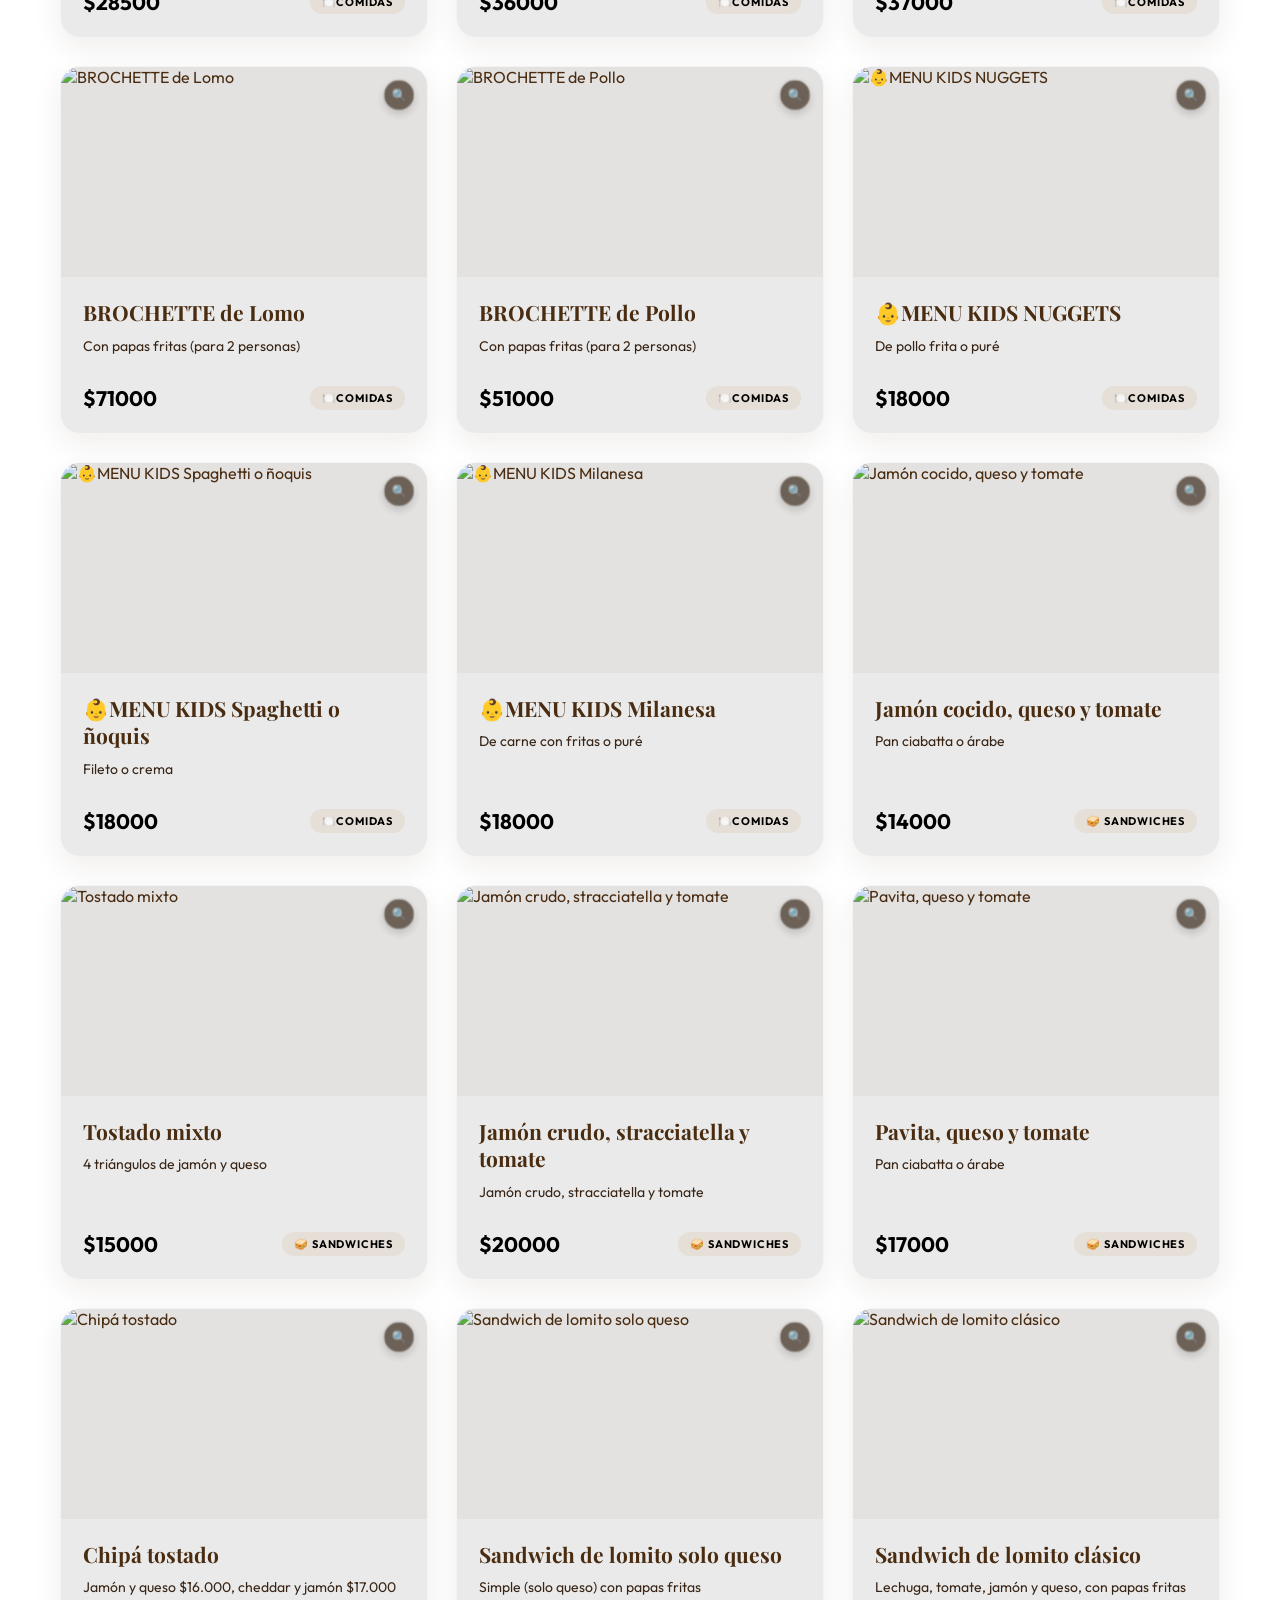
==== commit e1b28218: "Update index.html" ====
--- a/index.html
+++ b/index.html
@@ -420,6 +420,163 @@
             transform: scale(1.05);
         }
 
+        /* Botón de vinos en el carrusel de categorías */
+        #category-buttons .cat-wine-btn {
+            flex: 0 0 auto;
+            background: linear-gradient(135deg, #4a1525 0%, #6b1d34 100%);
+            color: #fcefe3;
+            border: 1px solid rgba(212, 175, 55, 0.5);
+            border-radius: 20px;
+            padding: 8px 20px;
+            font-family: 'Outfit', sans-serif;
+            font-weight: 600;
+            font-size: 14px;
+            cursor: pointer;
+            text-decoration: none;
+            display: inline-flex;
+            align-items: center;
+            gap: 6px;
+            white-space: nowrap;
+            transition: all 0.3s cubic-bezier(0.25, 0.8, 0.25, 1);
+            box-shadow: 0 4px 12px rgba(74, 21, 37, 0.25);
+        }
+
+        #category-buttons .cat-wine-btn:hover {
+            transform: translateY(-2px) scale(1.03);
+            background: linear-gradient(135deg, #5c1b2f 0%, #7d243e 100%);
+            border-color: rgba(212, 175, 55, 0.85);
+            box-shadow: 0 6px 16px rgba(74, 21, 37, 0.4), 0 0 10px rgba(212, 175, 55, 0.3);
+            color: #fff;
+        }
+
+        /* ================= BOTÓN DESTACADO CARTA DE VINOS ================= */
+        .wine-banner-container {
+            display: flex;
+            justify-content: center;
+            margin: -10px auto 20px auto;
+            max-width: 550px;
+            width: 90%;
+        }
+
+        .wine-cta-btn {
+            display: flex;
+            align-items: center;
+            justify-content: space-between;
+            width: 100%;
+            background: linear-gradient(135deg, #3d101d 0%, #5e192c 50%, #2b0b14 100%);
+            border: 1px solid rgba(212, 175, 55, 0.45);
+            border-radius: 16px;
+            padding: 12px 18px;
+            text-decoration: none;
+            color: #fff;
+            box-shadow: 0 6px 20px rgba(61, 16, 29, 0.25), inset 0 1px 0 rgba(255, 255, 255, 0.15);
+            transition: all 0.3s cubic-bezier(0.25, 0.8, 0.25, 1);
+            position: relative;
+            overflow: hidden;
+            cursor: pointer;
+            gap: 12px;
+        }
+
+        .wine-cta-btn::before {
+            content: '';
+            position: absolute;
+            top: -50%;
+            left: -50%;
+            width: 200%;
+            height: 200%;
+            background: radial-gradient(circle, rgba(212, 175, 55, 0.15) 0%, transparent 60%);
+            opacity: 0;
+            transition: opacity 0.3s ease;
+            pointer-events: none;
+        }
+
+        .wine-cta-btn:hover {
+            transform: translateY(-2px);
+            box-shadow: 0 8px 25px rgba(61, 16, 29, 0.38), 0 0 15px rgba(212, 175, 55, 0.3);
+            border-color: rgba(212, 175, 55, 0.8);
+        }
+
+        .wine-cta-btn:hover::before {
+            opacity: 1;
+        }
+
+        .wine-cta-btn:active {
+            transform: translateY(0);
+        }
+
+        .wine-cta-left {
+            display: flex;
+            align-items: center;
+            gap: 12px;
+            text-align: left;
+            min-width: 0;
+        }
+
+        .wine-cta-icon {
+            font-size: 24px;
+            display: flex;
+            align-items: center;
+            justify-content: center;
+            background: rgba(255, 255, 255, 0.1);
+            width: 42px;
+            height: 42px;
+            border-radius: 12px;
+            border: 1px solid rgba(212, 175, 55, 0.3);
+            flex-shrink: 0;
+            animation: wineFloat 3s ease-in-out infinite;
+        }
+
+        @keyframes wineFloat {
+            0%, 100% { transform: translateY(0); }
+            50% { transform: translateY(-3px); }
+        }
+
+        .wine-cta-text {
+            display: flex;
+            flex-direction: column;
+            min-width: 0;
+        }
+
+        .wine-cta-title {
+            font-family: 'Playfair Display', serif;
+            font-size: 16px;
+            font-weight: 700;
+            color: #fcefe3;
+            letter-spacing: 0.5px;
+            line-height: 1.2;
+        }
+
+        .wine-cta-sub {
+            font-size: 12px;
+            color: rgba(252, 239, 227, 0.75);
+            font-weight: 400;
+            white-space: nowrap;
+            overflow: hidden;
+            text-overflow: ellipsis;
+        }
+
+        .wine-cta-badge {
+            background: rgba(212, 175, 55, 0.2);
+            color: #f7d58b;
+            border: 1px solid rgba(212, 175, 55, 0.5);
+            padding: 6px 12px;
+            border-radius: 20px;
+            font-size: 12px;
+            font-weight: 600;
+            letter-spacing: 0.5px;
+            white-space: nowrap;
+            flex-shrink: 0;
+            display: flex;
+            align-items: center;
+            gap: 4px;
+            transition: all 0.2s ease;
+        }
+
+        .wine-cta-btn:hover .wine-cta-badge {
+            background: #d4af37;
+            color: #2b0b14;
+        }
+
         /* ================= GRILLA DE PRODUCTOS ================= */
         #product-list {
             display: grid;
@@ -980,6 +1137,20 @@
         <button id="btnVoice" title="Búsqueda por voz">🎙️</button>
     </div>
 
+    <!-- ENLACE DIRECTO A CARTA DE VINOS -->
+    <div class="wine-banner-container">
+        <a href="https://tilo-restocafe.github.io/vinos/" target="_blank" rel="noopener noreferrer" class="wine-cta-btn" id="wineCtaBtn" title="Ir a la Carta de Vinos">
+            <div class="wine-cta-left">
+                <span class="wine-cta-icon">🍷</span>
+                <div class="wine-cta-text">
+                    <span class="wine-cta-title" id="wineBtnTitle">Carta de Vinos</span>
+                    <span class="wine-cta-sub" id="wineBtnSub">Explorá nuestra cava digital</span>
+                </div>
+            </div>
+            <span class="wine-cta-badge" id="wineBtnBadge">Cava Digital ➔</span>
+        </a>
+    </div>
+
     <!-- BOTONES DE CATEGORÍAS ADAPTATIVOS -->
     <div id="category-buttons"></div>
 
@@ -1042,6 +1213,10 @@
                     searchBtn: "Buscar",
                     voiceTitle: "Búsqueda por voz",
                     todosCat: "Todos",
+                    wineBtnTitle: "Carta de Vinos",
+                    wineBtnSub: "Explorá nuestra cava digital",
+                    wineBtnBadge: "Cava Digital ➔",
+                    catWineBtn: "🍷 Carta de Vinos ↗",
                     mozoTitle: "Sugerencias de Ron ✦",
                     mozoSub: "Aquí tienes mis sugerencias para hoy",
                     mozoFooter: "Toca afuera para cerrar el diálogo."
@@ -1052,6 +1227,10 @@
                     searchBtn: "Search",
                     voiceTitle: "Voice search",
                     todosCat: "All",
+                    wineBtnTitle: "Wine List",
+                    wineBtnSub: "Explore our digital wine cellar",
+                    wineBtnBadge: "Wine Cellar ➔",
+                    catWineBtn: "🍷 Wine List ↗",
                     mozoTitle: "Ron's Suggestions ✦",
                     mozoSub: "Here are my suggestions for today",
                     mozoFooter: "Tap outside to close."
@@ -1062,6 +1241,10 @@
                     searchBtn: "Buscar",
                     voiceTitle: "Pesquisa por voz",
                     todosCat: "Todos",
+                    wineBtnTitle: "Carta de Vinhos",
+                    wineBtnSub: "Explore nossa adega digital",
+                    wineBtnBadge: "Adega Digital ➔",
+                    catWineBtn: "🍷 Carta de Vinhos ↗",
                     mozoTitle: "Sugestões do Ron ✦",
                     mozoSub: "Aqui estão minhas sugestões para hoje",
                     mozoFooter: "Toque fora para fechar."
@@ -1280,6 +1463,13 @@
                 const btnVoice = document.getElementById('btnVoice');
                 if (btnVoice) btnVoice.title = texts.voiceTitle;
 
+                const wineBtnTitle = document.getElementById('wineBtnTitle');
+                if (wineBtnTitle) wineBtnTitle.textContent = texts.wineBtnTitle;
+                const wineBtnSub = document.getElementById('wineBtnSub');
+                if (wineBtnSub) wineBtnSub.textContent = texts.wineBtnSub;
+                const wineBtnBadge = document.getElementById('wineBtnBadge');
+                if (wineBtnBadge) wineBtnBadge.textContent = texts.wineBtnBadge;
+
                 let archivo =
                     idiomaActual === "es"
                         ? "productos.json"
@@ -1307,23 +1497,24 @@
                     productos = data.map((p, idx) => ({
                         nombre: p.nombre || p.name || p.nome || "Sin nombre",
                         descripcion: p.descripcion || p.description || p.descricao || "",
-                        precio: p.precio || p.price || p.preco || "0",
-                        imagen: p.imagen || p.image || p.imagem || "https://via.placeholder.com/400x300?text=Sin+Imagen",
-                        categoria: p.categoria || p.category || "Otros",
+                        precio: p.precio || p.price || p.preco || 0,
+                        categoria: p.categoria || p.category || "General",
+                        imagen: p.imagen || p.image || p.img || "https://via.placeholder.com/400x300?text=Sin+Imagen",
+                        img: p.img || p.imagen || "",
                         id: p.id || idx.toString()
                     }));
 
+                    render(productos);
                     renderCategorias();
-                    render(productos);
                     cargarTeleprompter();
 
                 } catch (e) {
                     console.error("Error cargando productos:", e);
 
                     productList.innerHTML = `
-                        <div style="grid-column:1/-1; padding:40px; text-align:center;">
-                            <span style="font-size:40px;">⚠️</span>
-                            <p style="color:var(--primary-color); font-weight:600; margin-top:10px;">Error al cargar el menú. Revisa tu conexión.</p>
+                        <div class="menu-error-state">
+                            <span style="font-size:48px;">⚠️</span>
+                            <p style="font-size:18px; font-weight:600; color:var(--primary-color); margin-top:12px;">Error al cargar el menú. Revisa tu conexión.</p>
                         </div>
                     `;
                 }
@@ -1384,7 +1575,11 @@
                     >
                       ${cat}
                     </button>
-                `).join('');
+                `).join('') + `
+                    <a href="https://tilo-restocafe.github.io/vinos/" target="_blank" rel="noopener noreferrer" class="cat-wine-btn" title="${texts.wineBtnTitle}">
+                        ${texts.catWineBtn}
+                    </a>
+                `;
 
                 document.querySelectorAll('#category-buttons button').forEach(btn => {
                     btn.addEventListener('click', () => {
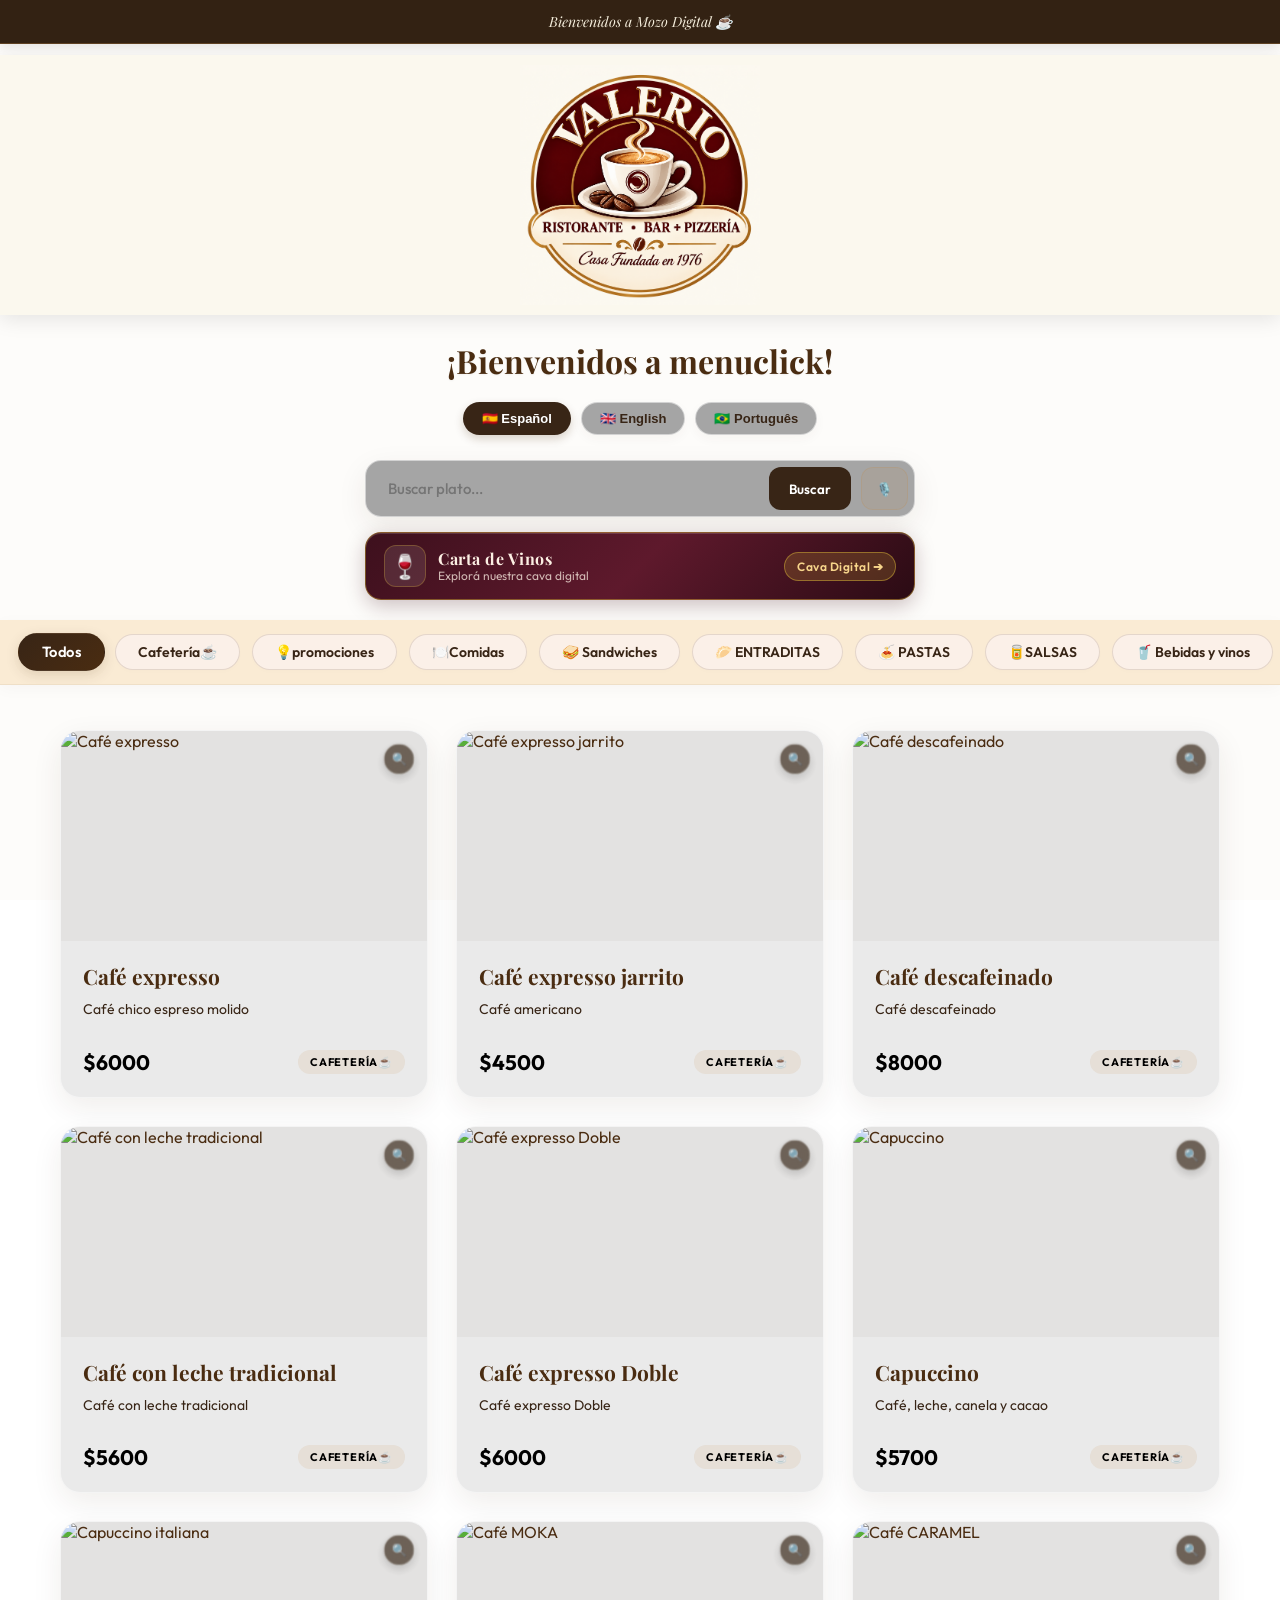
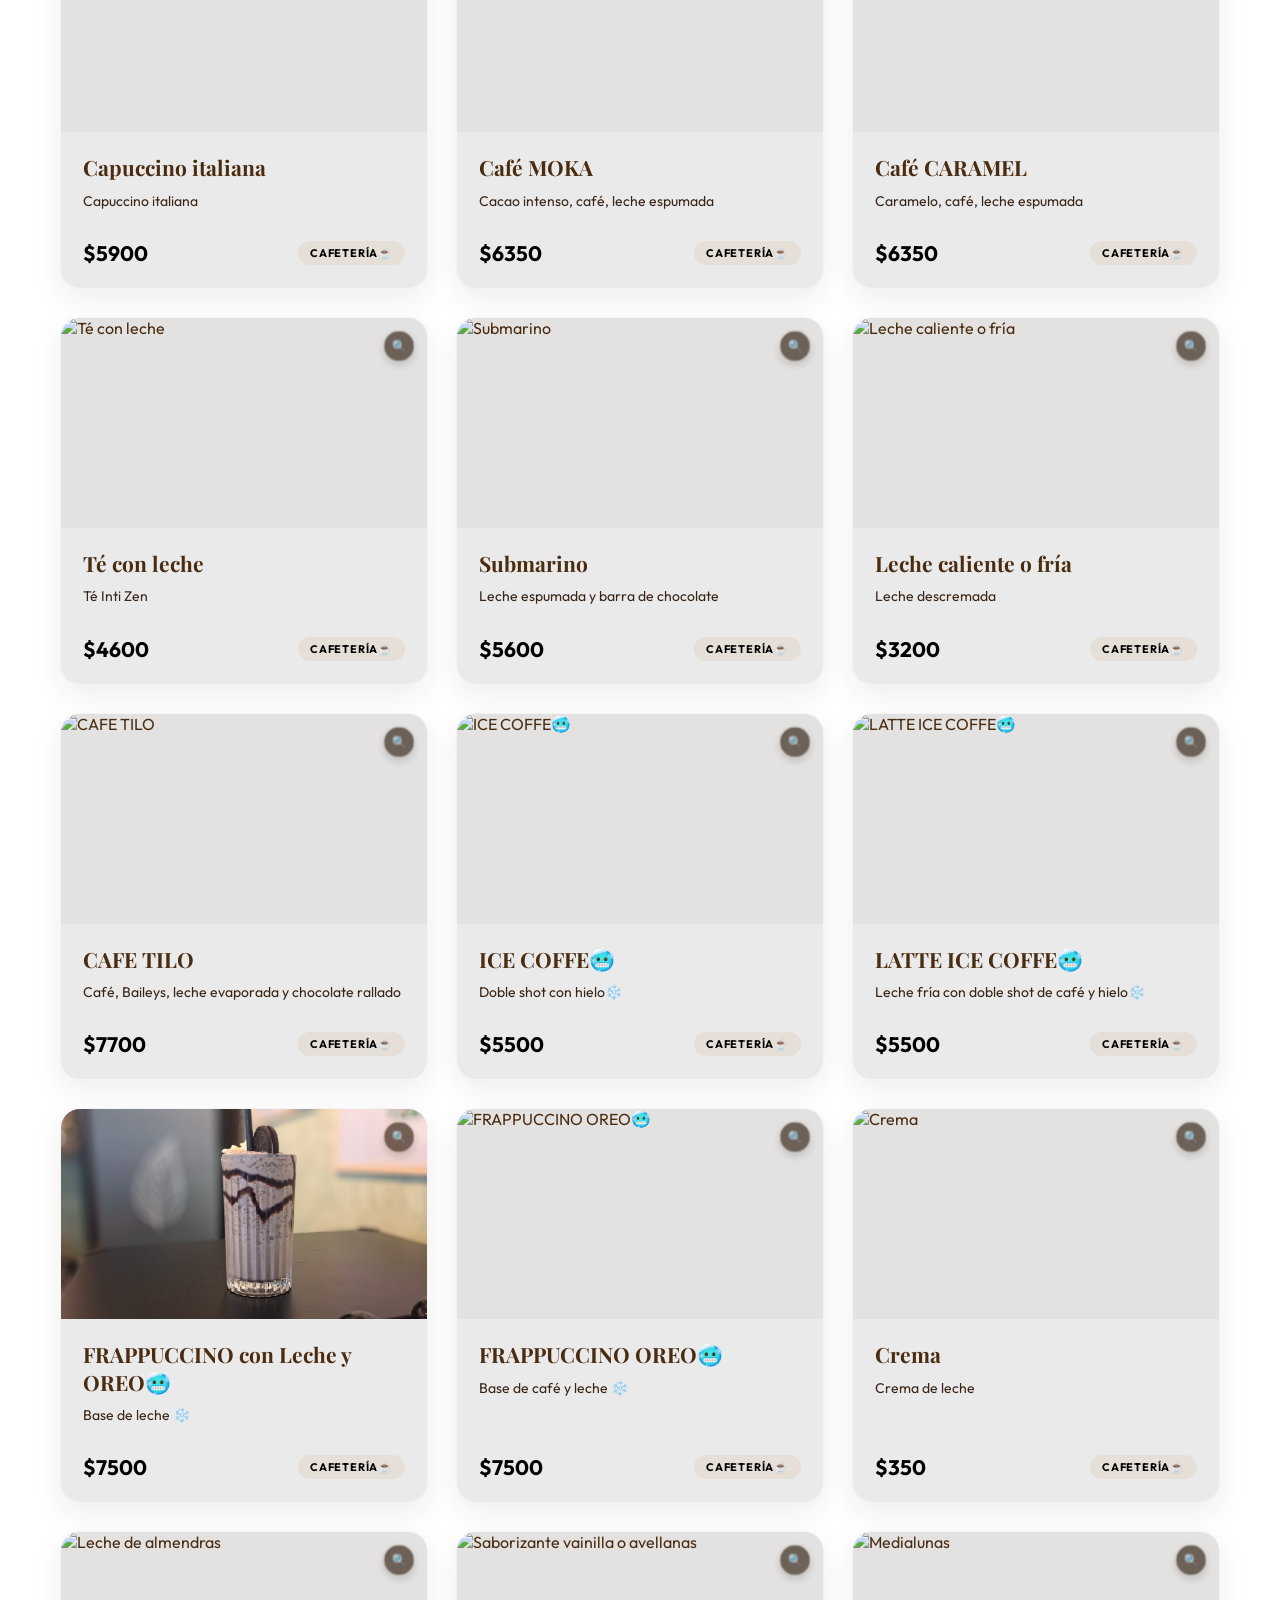
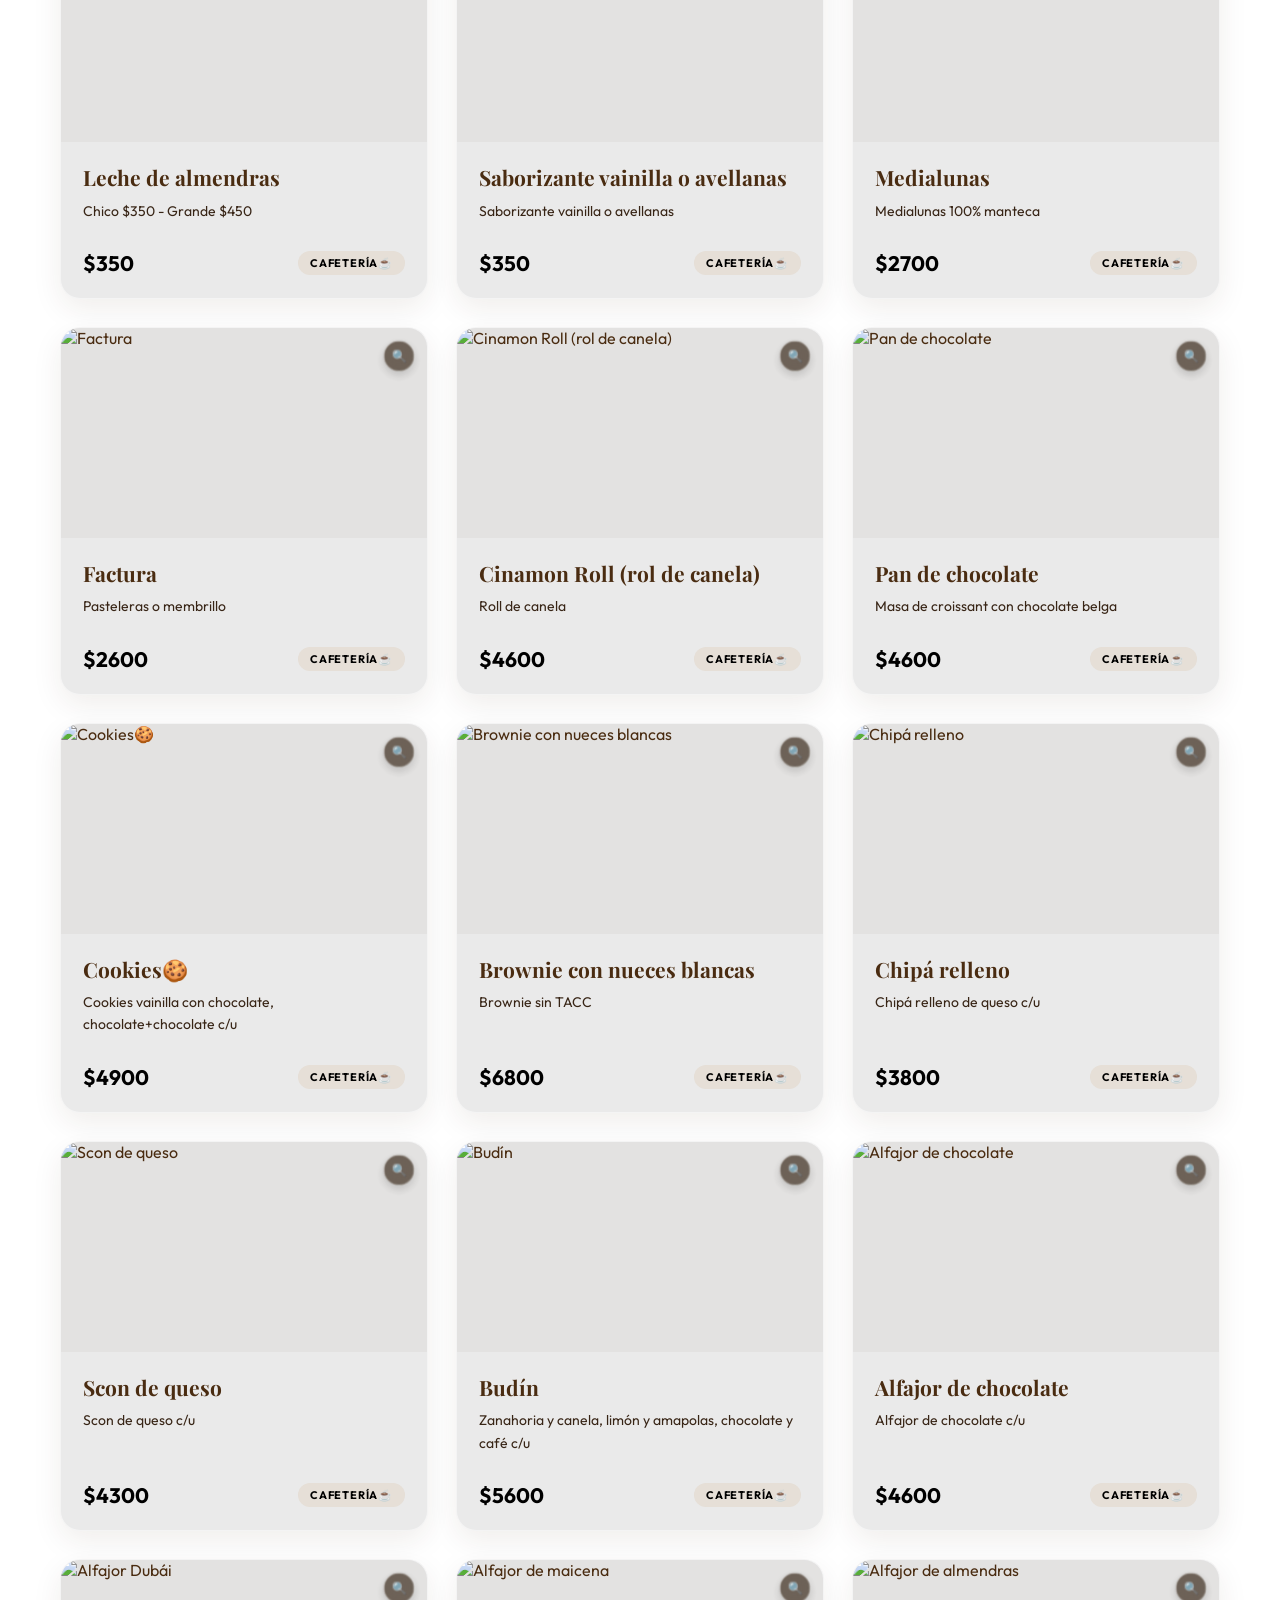
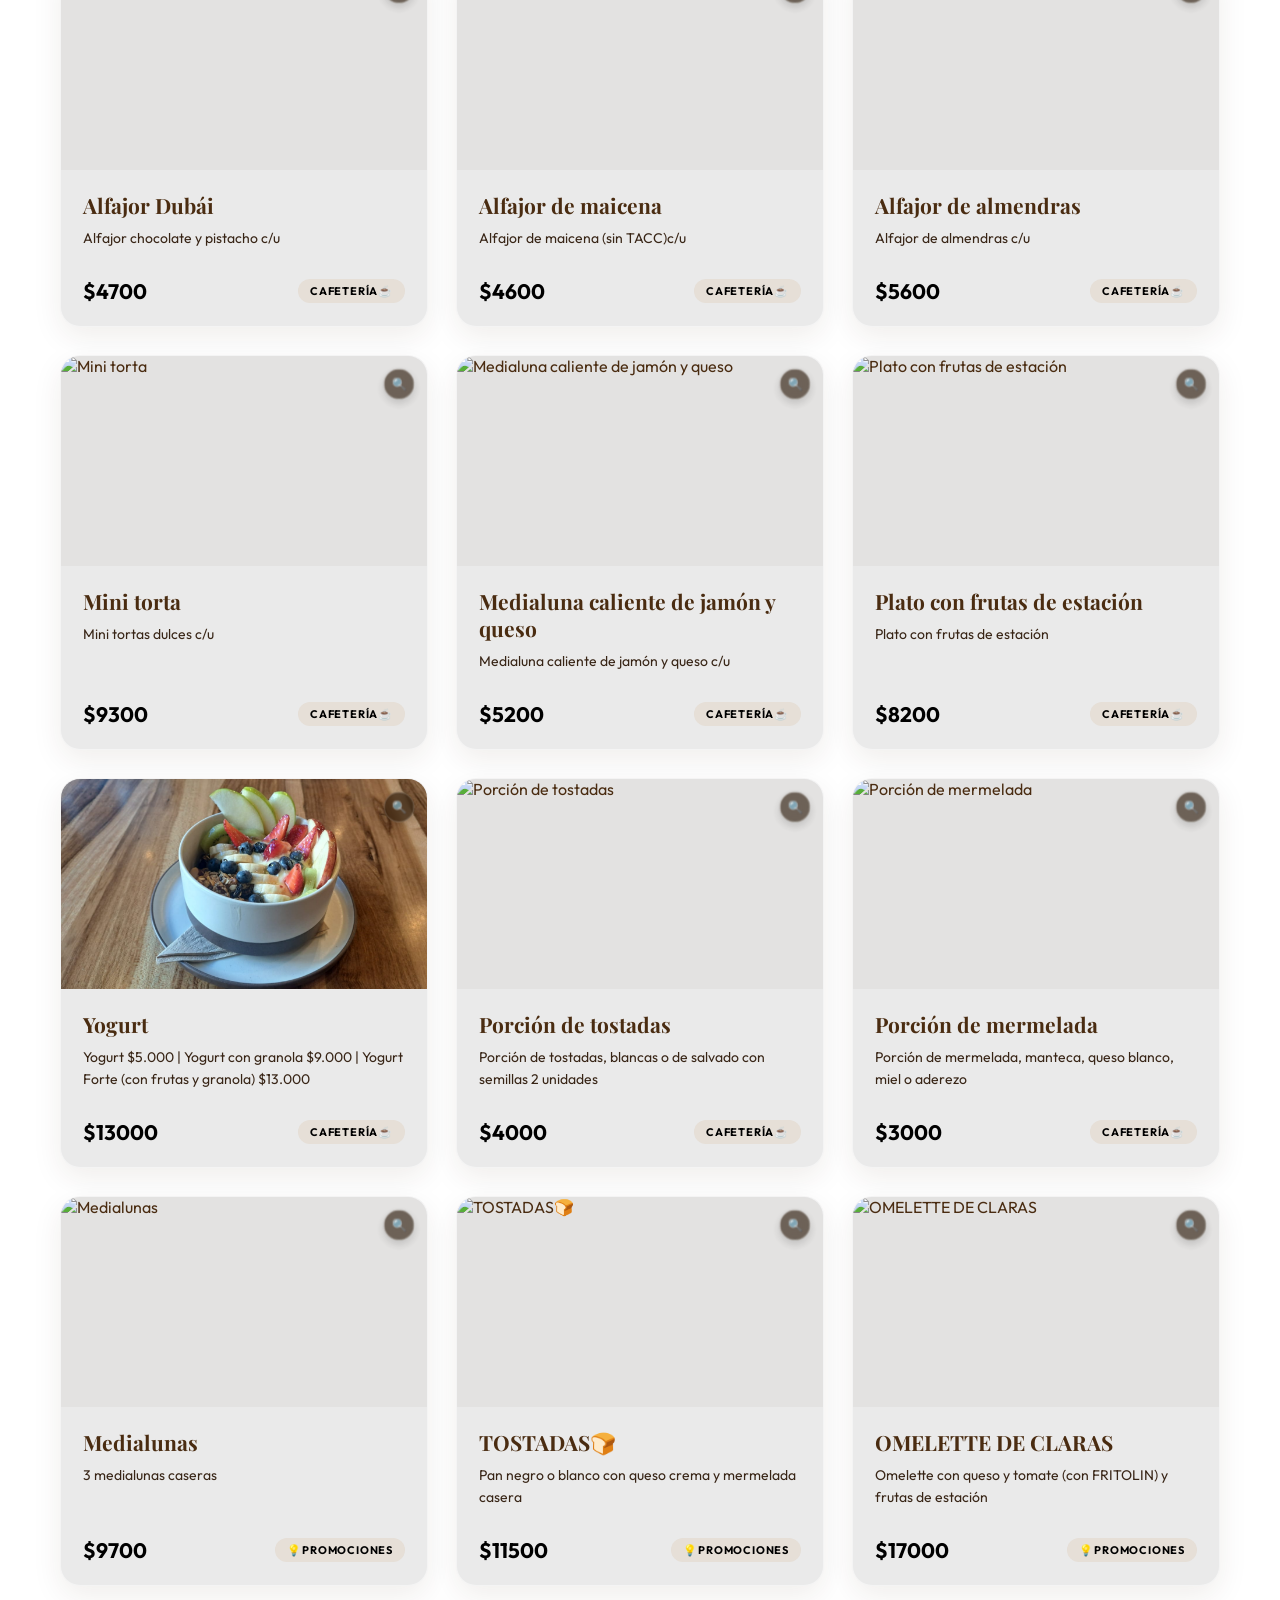
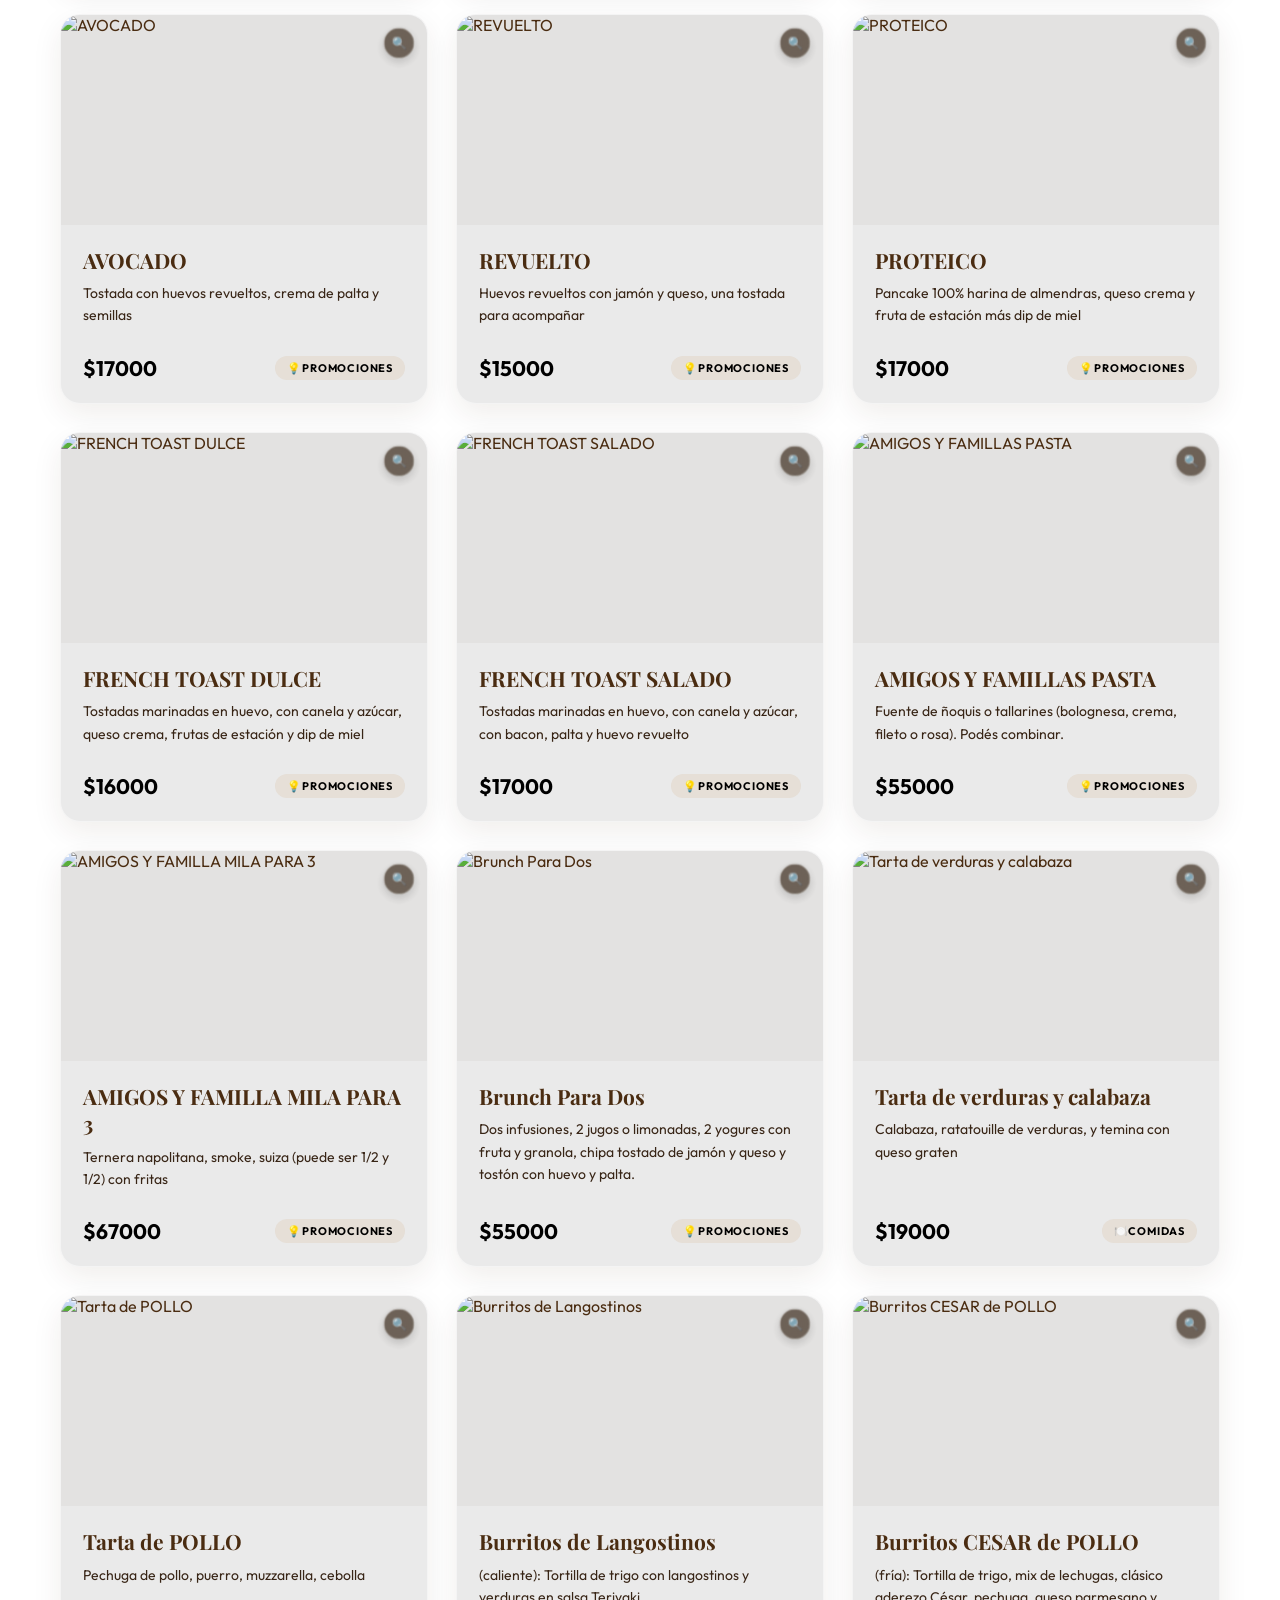
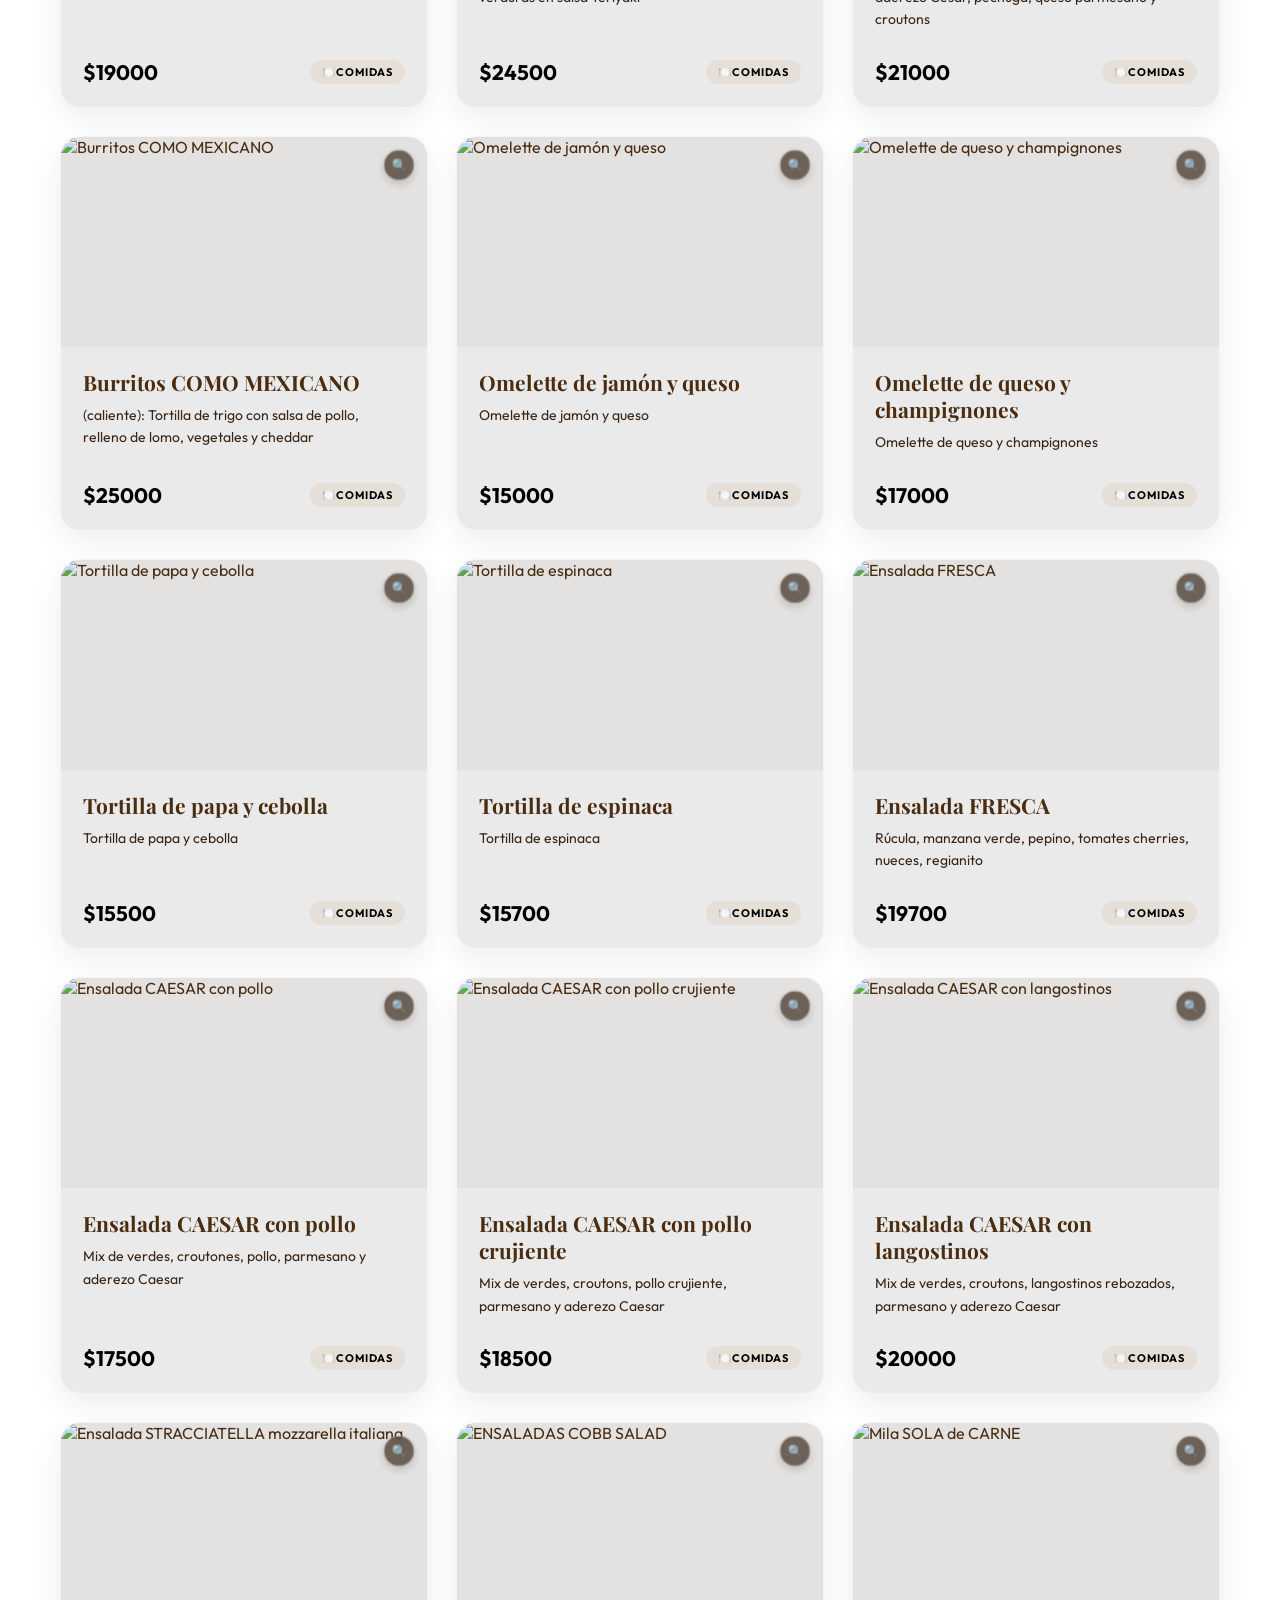
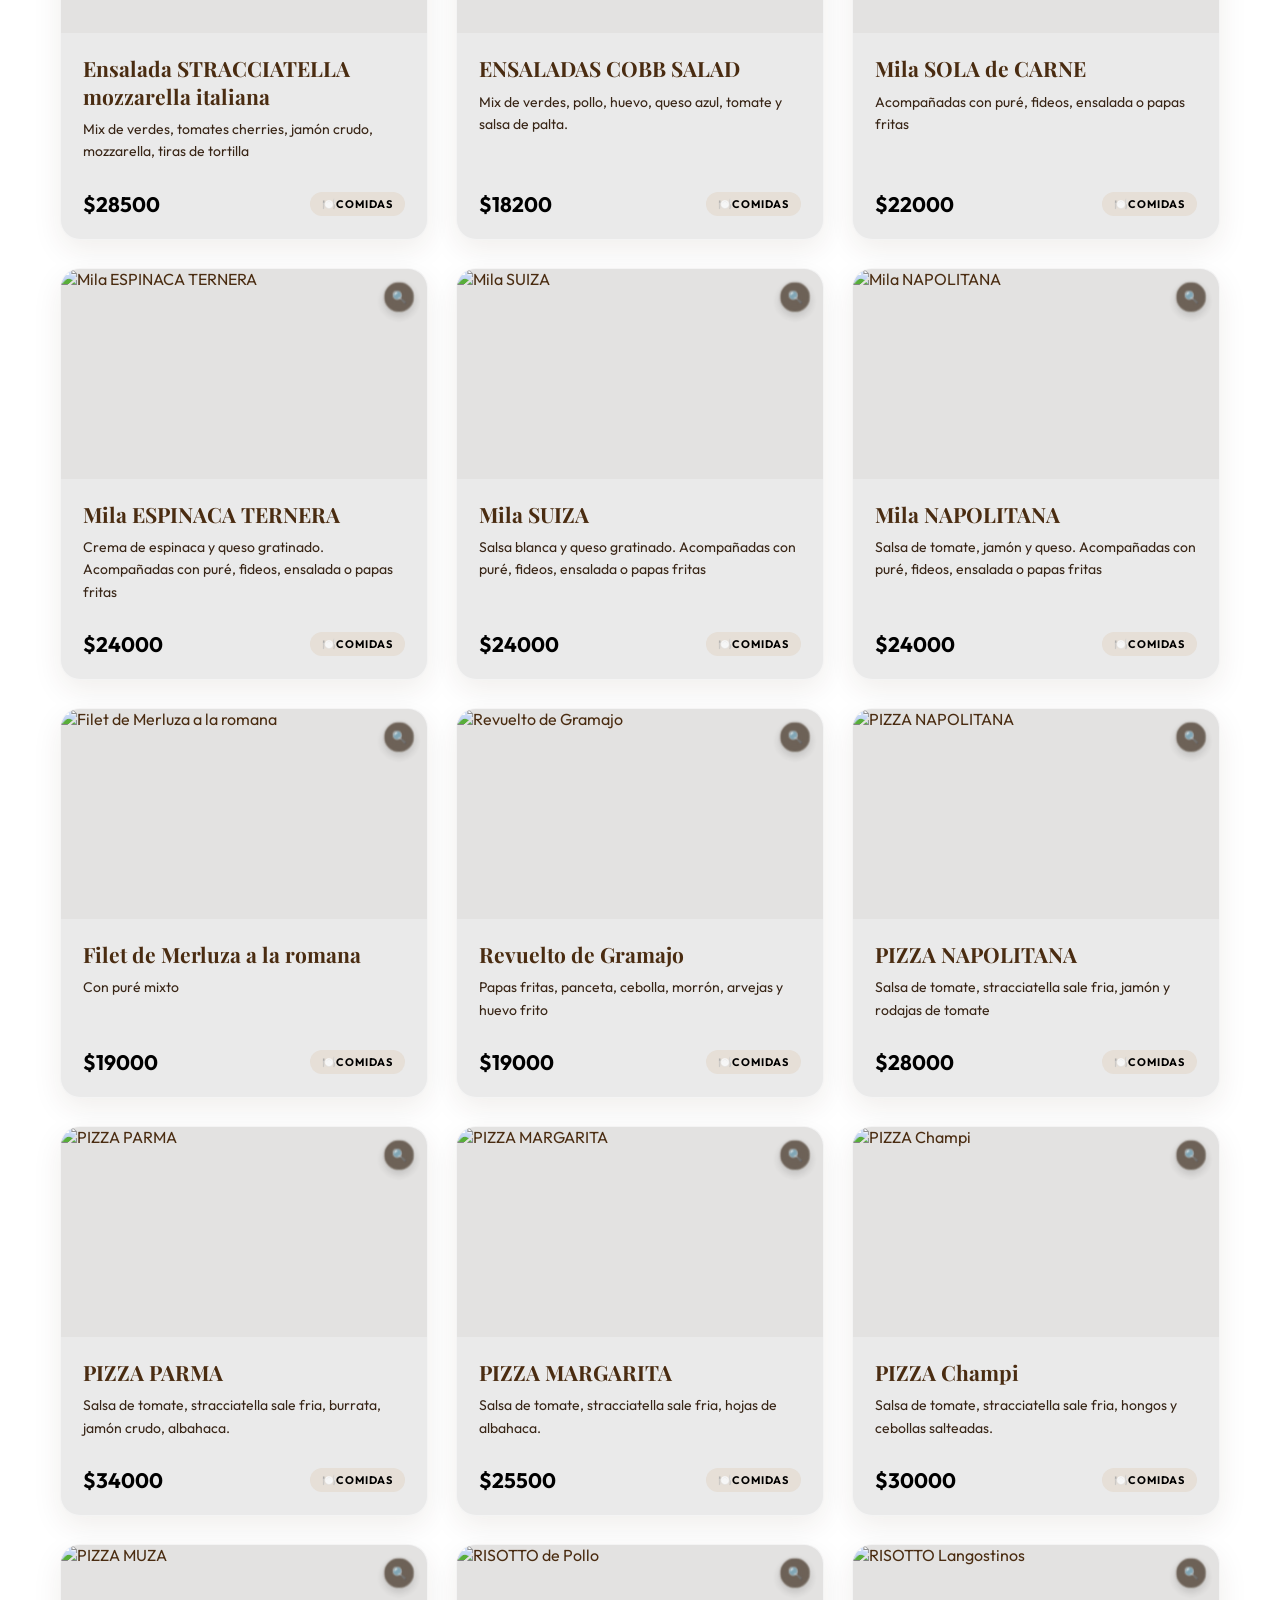
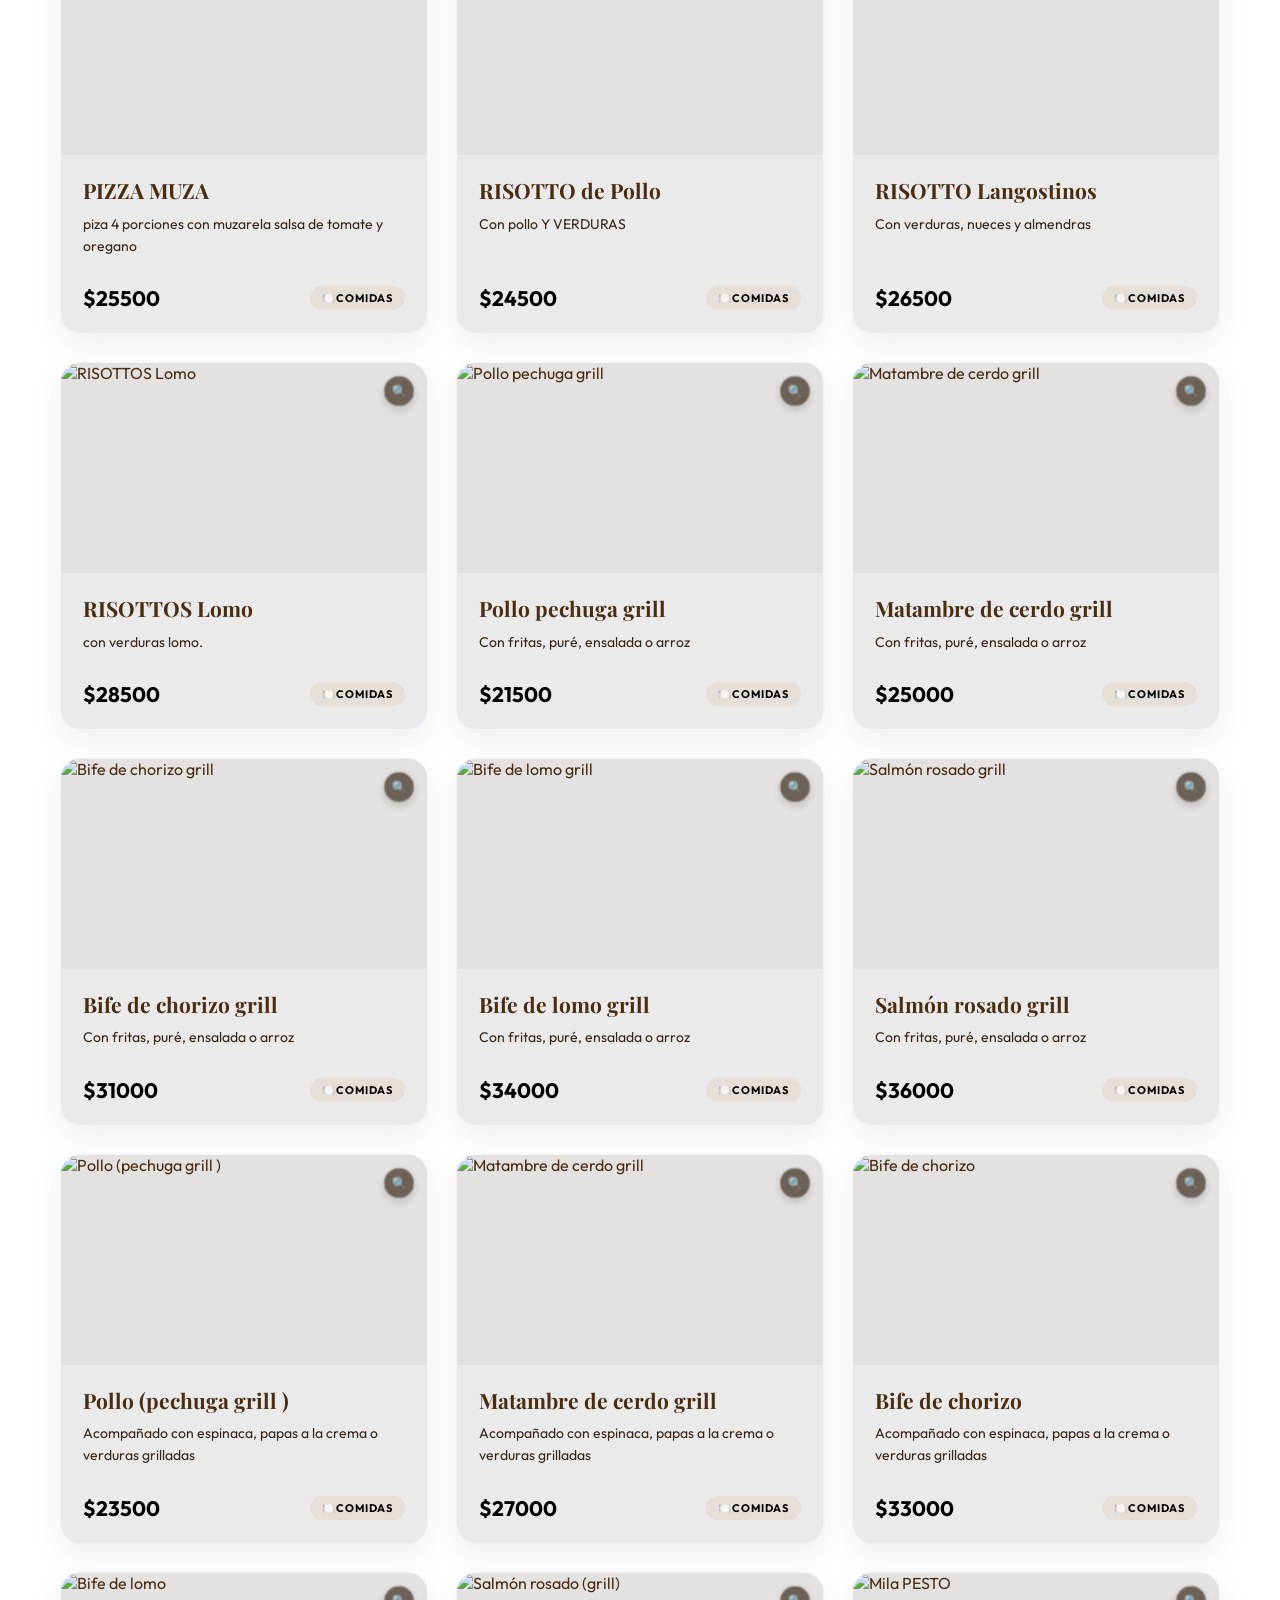
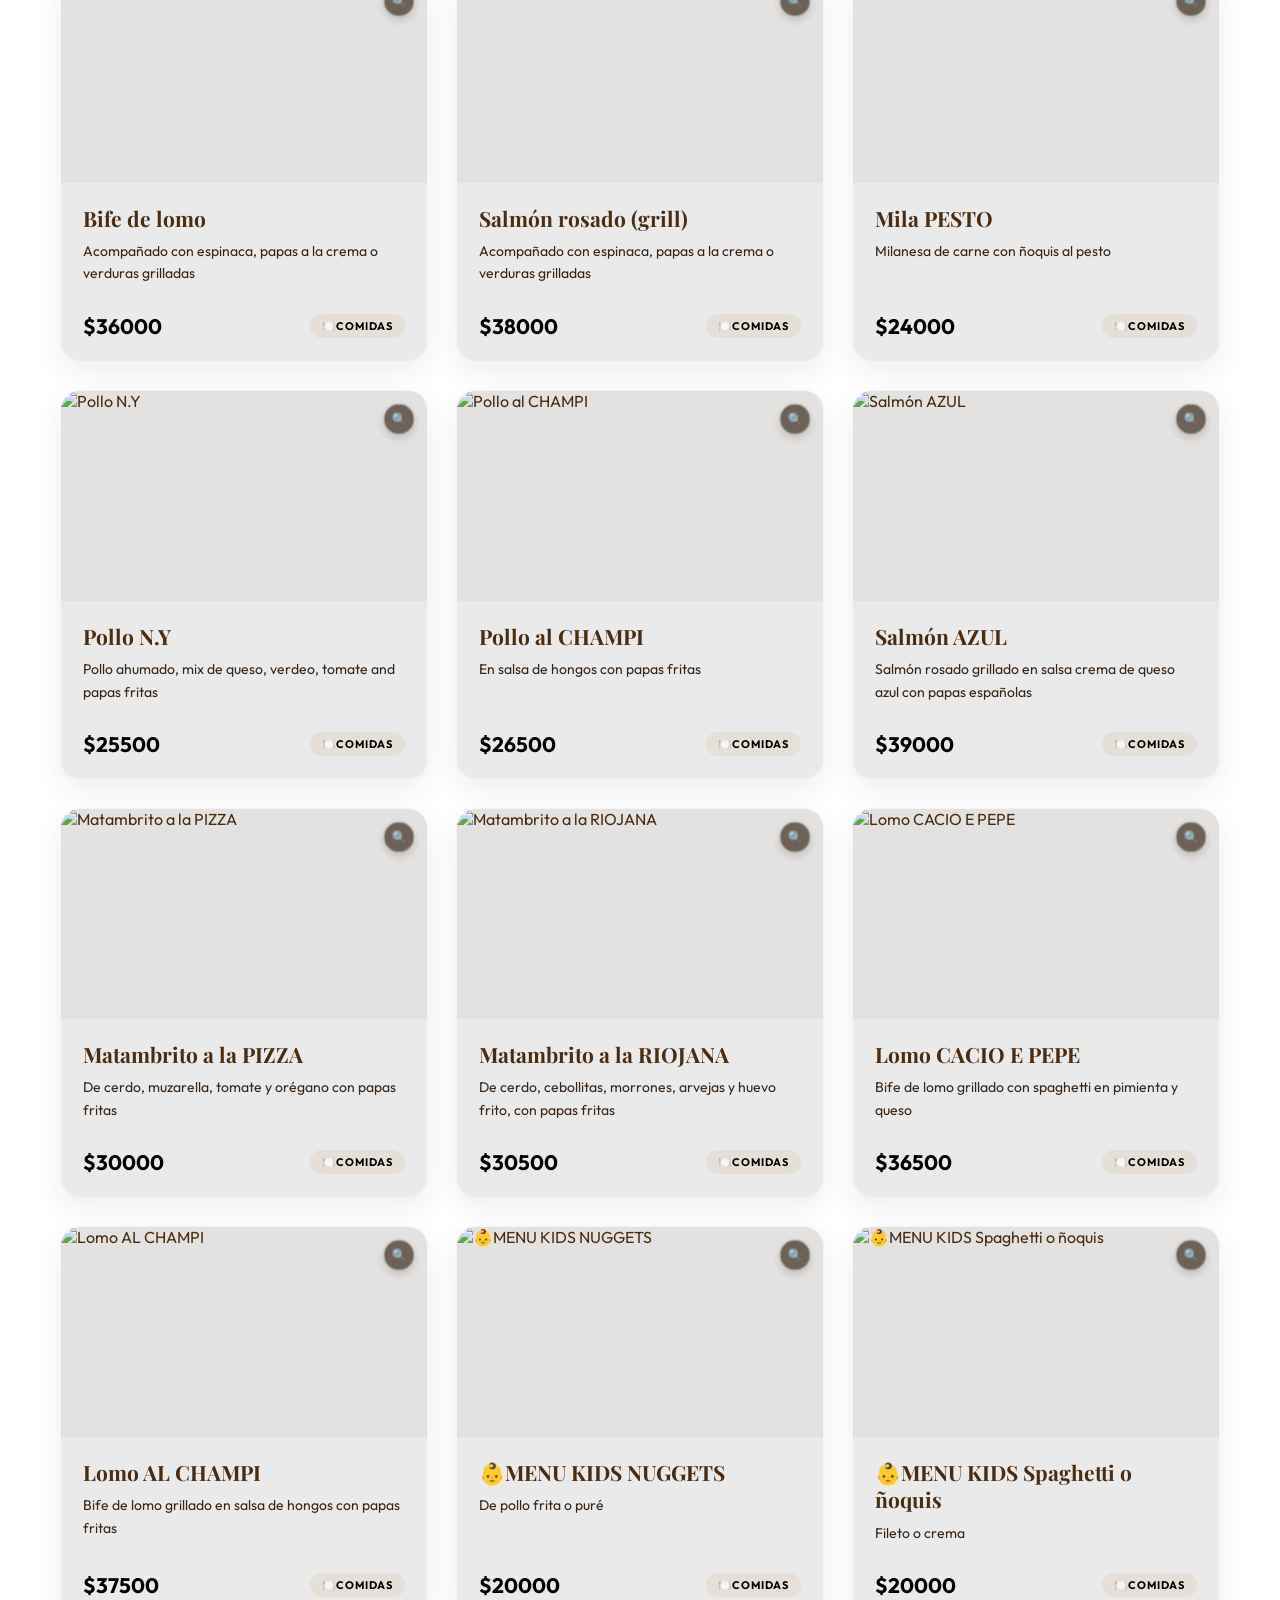
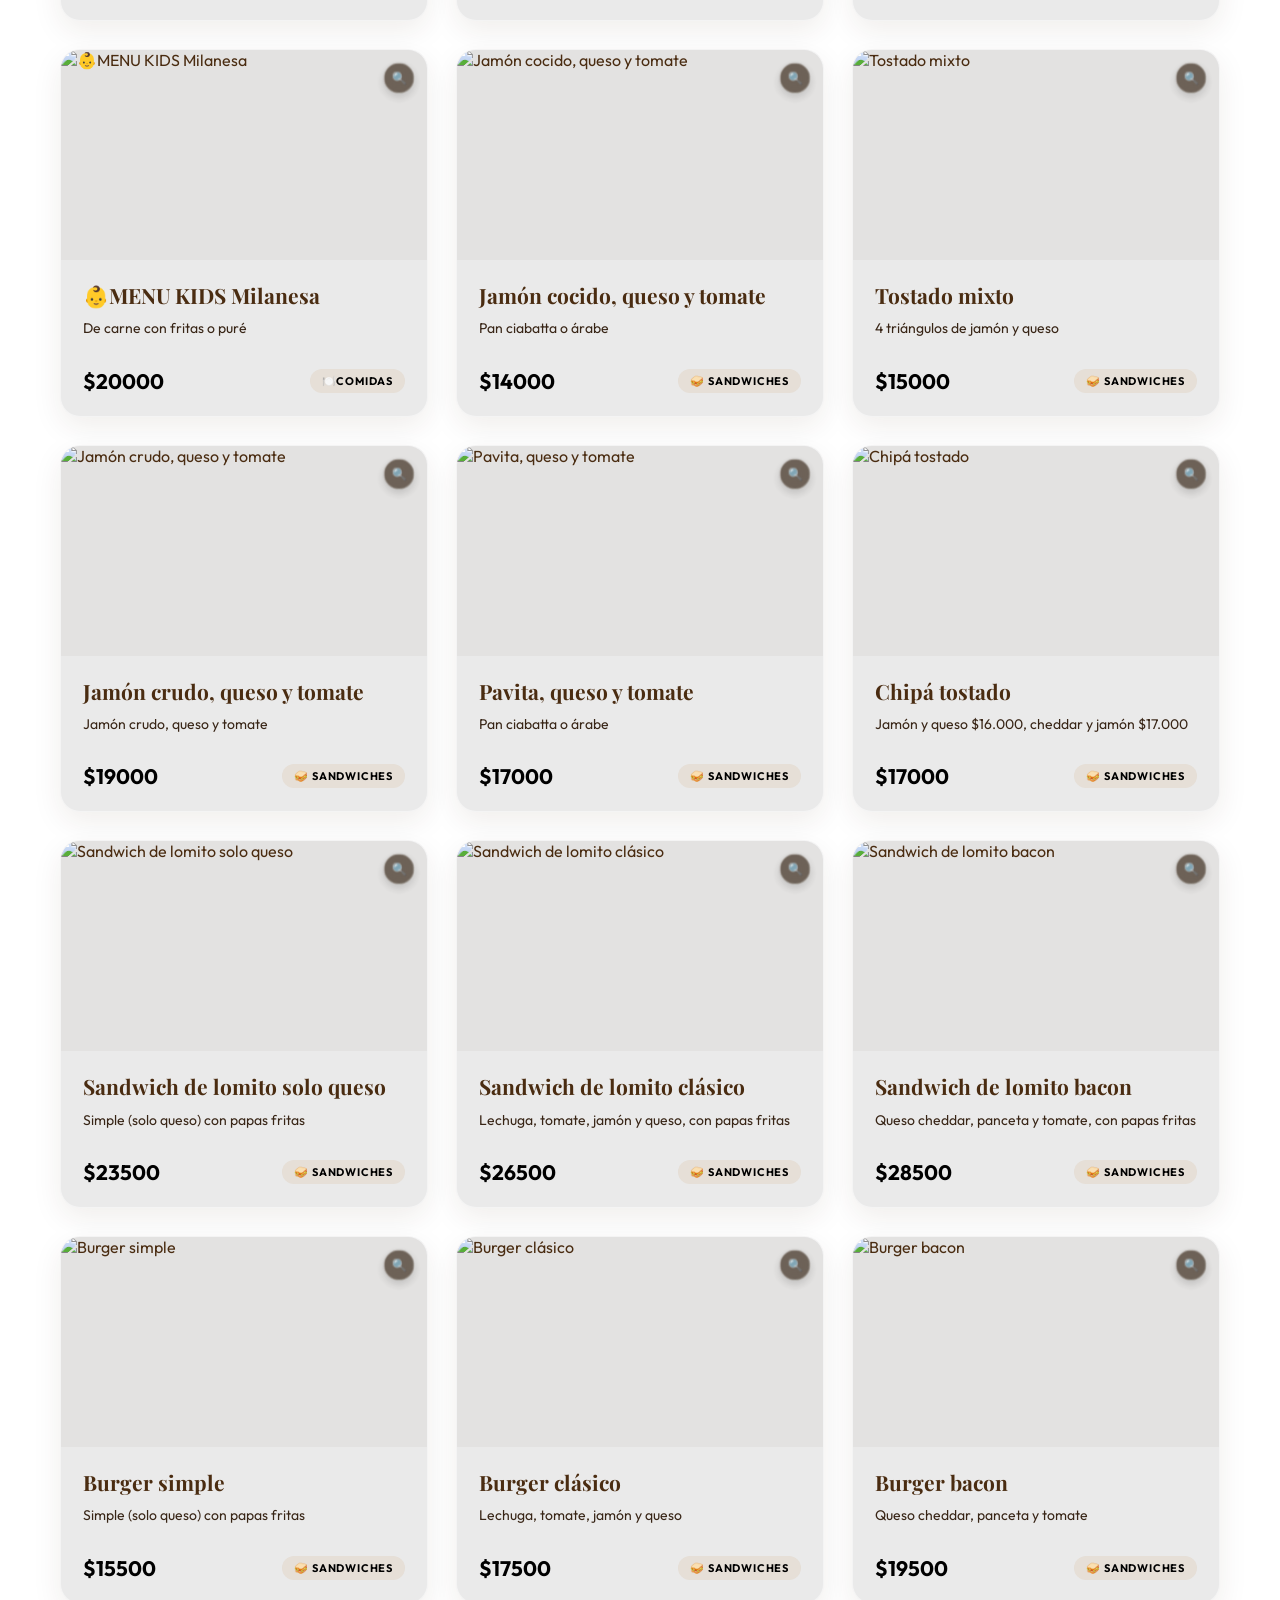
==== commit 79140181: "Update index.html" ====
--- a/index.html
+++ b/index.html
@@ -1490,8 +1490,28 @@
                             res = await fetch(url, { cache: "no-store" });
                         }
                     } else {
-                        res = await fetch(url, { cache: "no-store" });
+                        try {
+                            res = await fetch(url, { cache: "no-store" });
+                            if (!res.ok) throw new Error("Local file not found");
+                        } catch (err) {
+                            const githubUrl = `https://raw.githubusercontent.com/${USER}/${REPO}/main/${archivo}?t=${Date.now()}`;
+                            res = await fetch(githubUrl, { cache: "no-store" });
+                        }
                     }
+
+                    if ((!res || !res.ok) && archivo !== "productos.json") {
+                        // Fallback a productos.json si el archivo en otro idioma aún no existe
+                        const fallbackUrl = isLocal ? `./productos.json?t=${Date.now()}` : `https://raw.githubusercontent.com/${USER}/${REPO}/main/productos.json?t=${Date.now()}`;
+                        try {
+                            res = await fetch(fallbackUrl, { cache: "no-store" });
+                        } catch {
+                            const fallbackGh = `https://raw.githubusercontent.com/${USER}/${REPO}/main/productos.json?t=${Date.now()}`;
+                            res = await fetch(fallbackGh, { cache: "no-store" });
+                        }
+                    }
+
+                    if (!res || !res.ok) throw new Error("No se pudo cargar el archivo");
+
                     const data = await res.json();
 
                     productos = data.map((p, idx) => ({
@@ -1499,8 +1519,8 @@
                         descripcion: p.descripcion || p.description || p.descricao || "",
                         precio: p.precio || p.price || p.preco || 0,
                         categoria: p.categoria || p.category || "General",
-                        imagen: p.imagen || p.image || p.img || "https://via.placeholder.com/400x300?text=Sin+Imagen",
-                        img: p.img || p.imagen || "",
+                        imagen: p.imagen || p.image || p.imagem || p.img || "https://via.placeholder.com/400x300?text=Sin+Imagen",
+                        img: p.img || p.imagen || p.imagem || p.image || "",
                         id: p.id || idx.toString()
                     }));
 
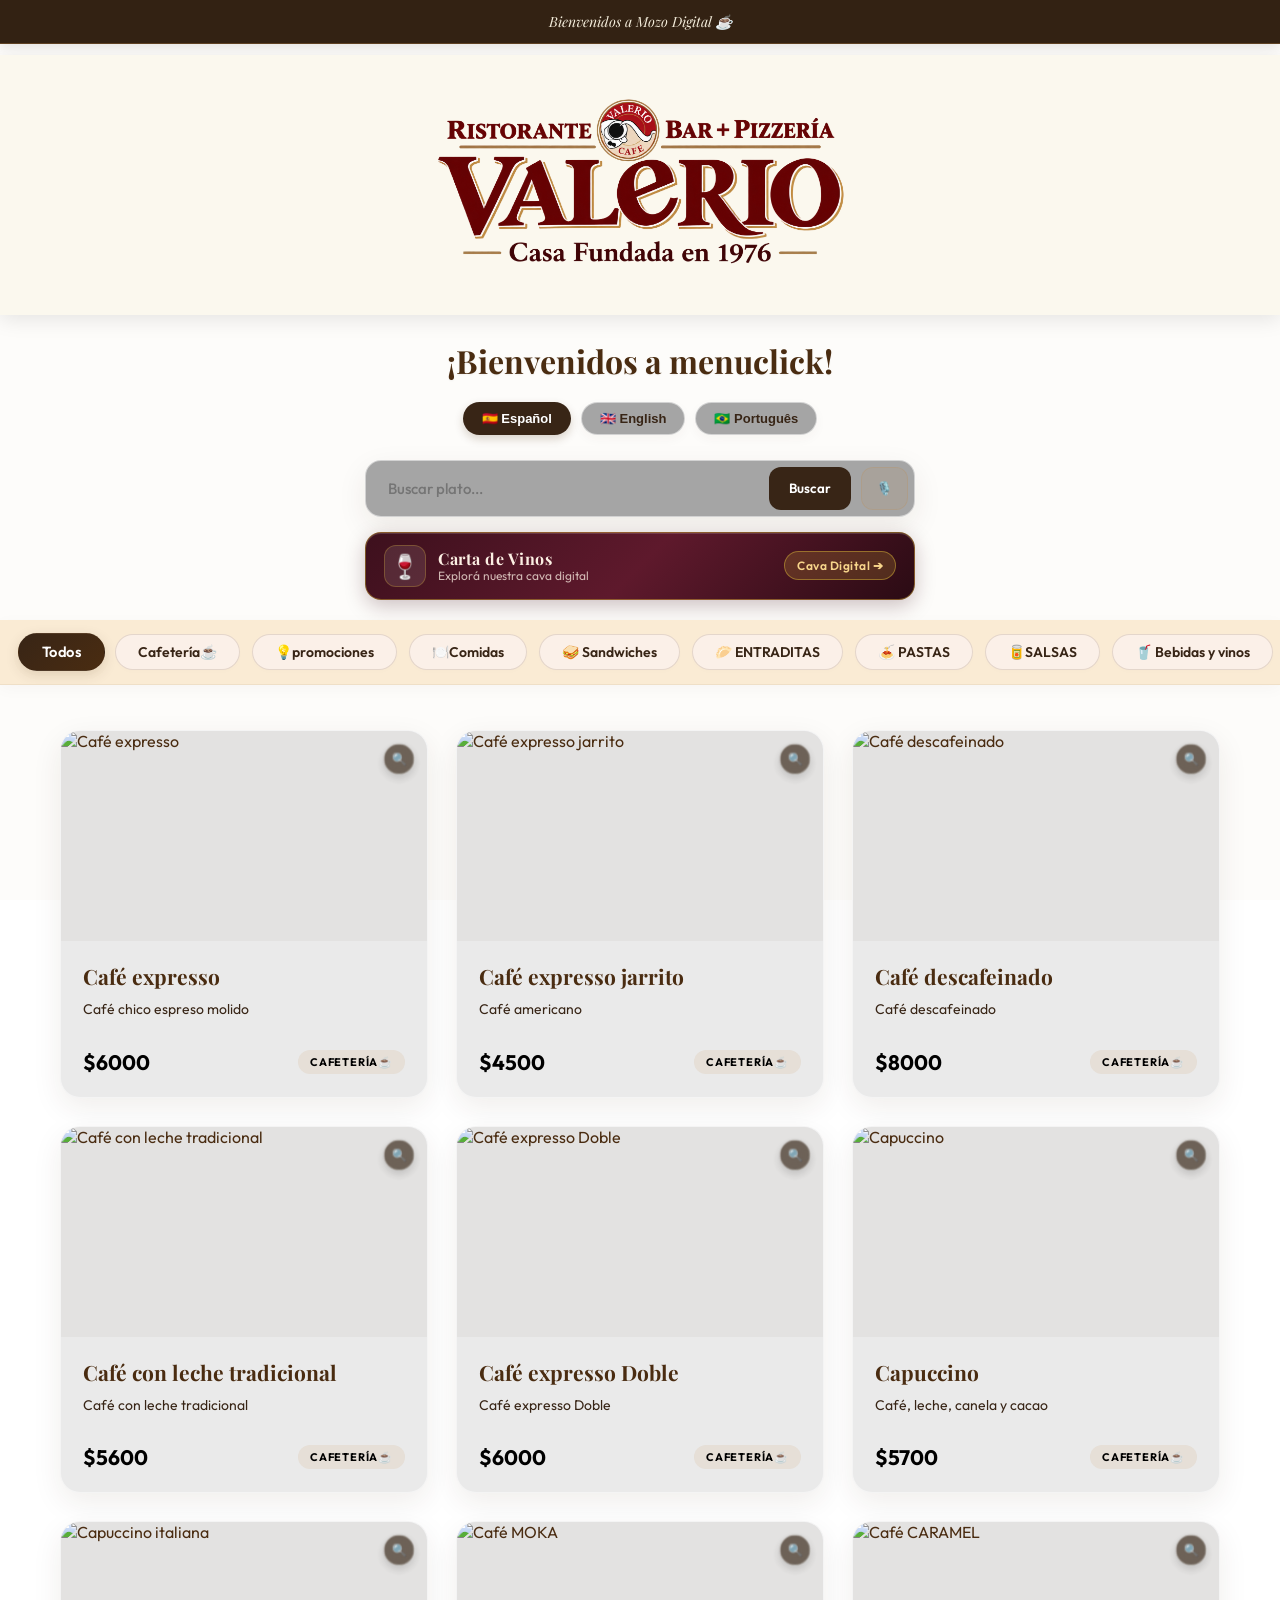
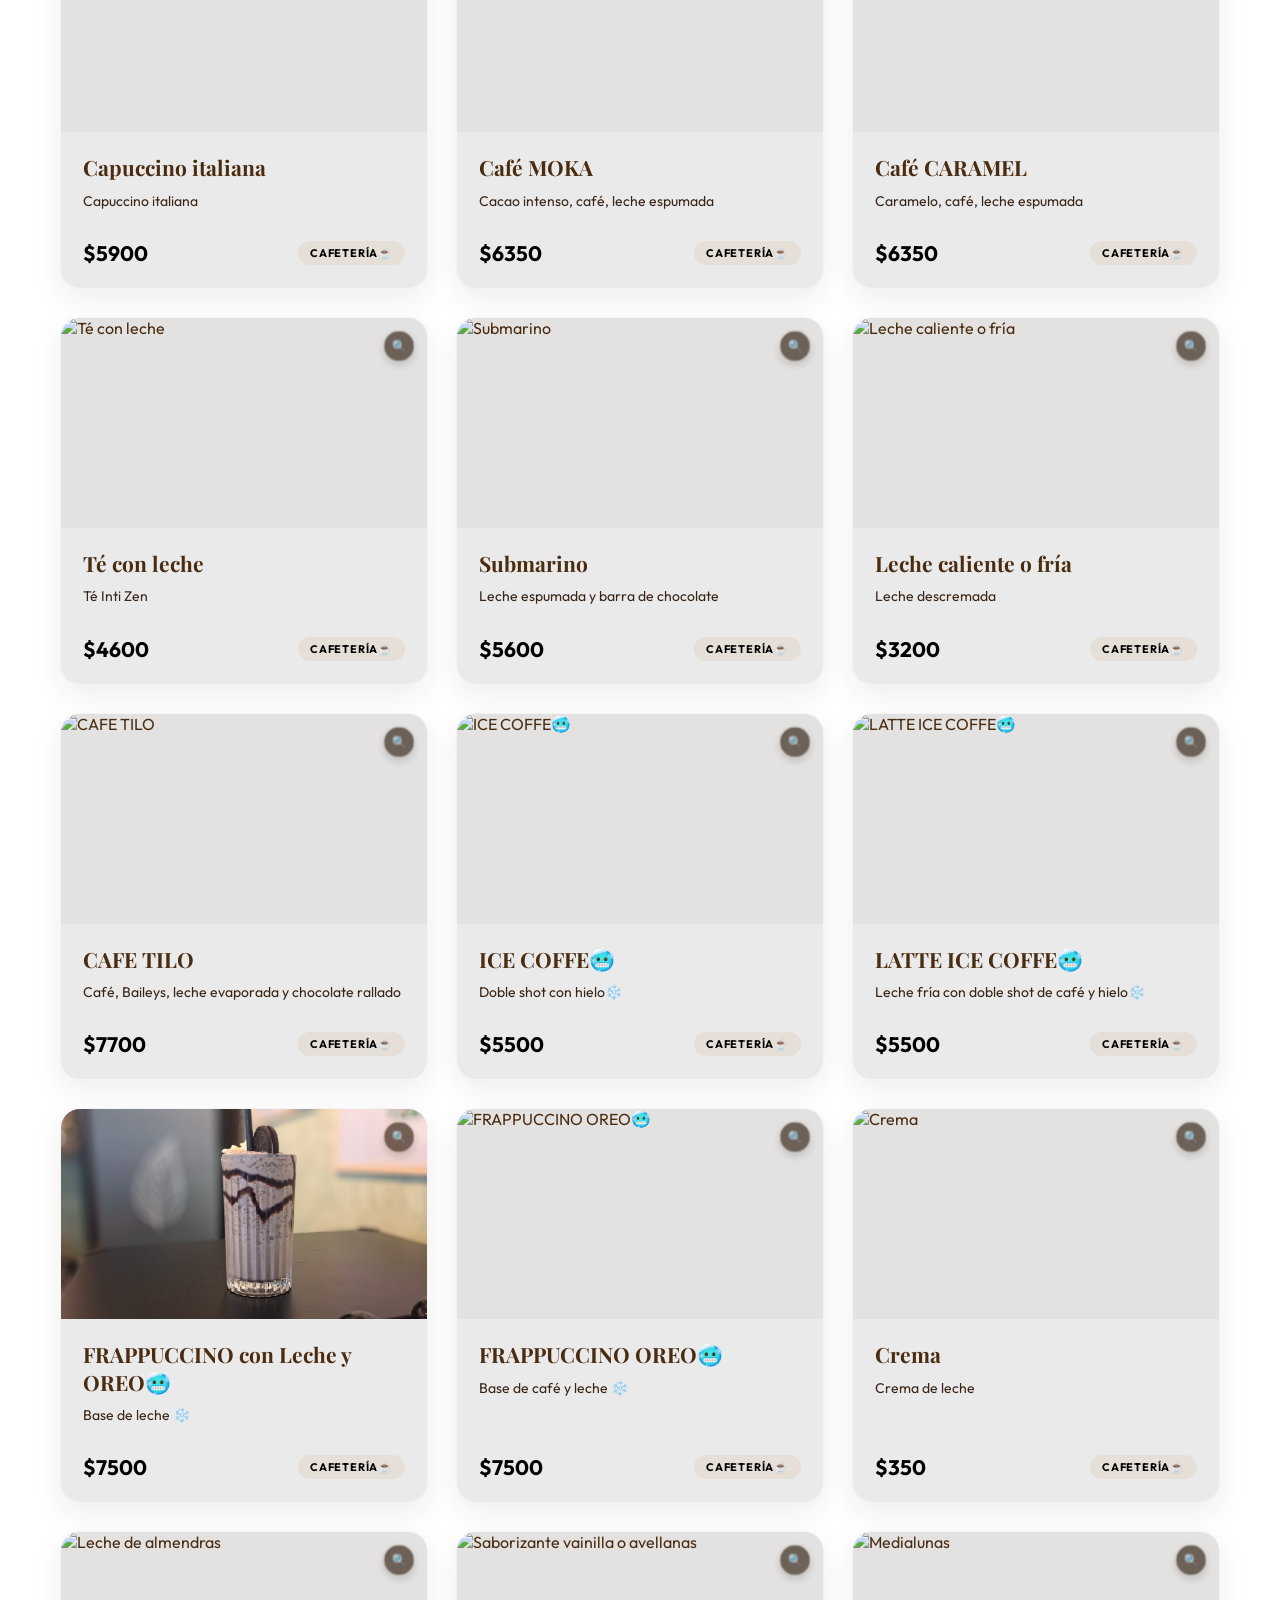
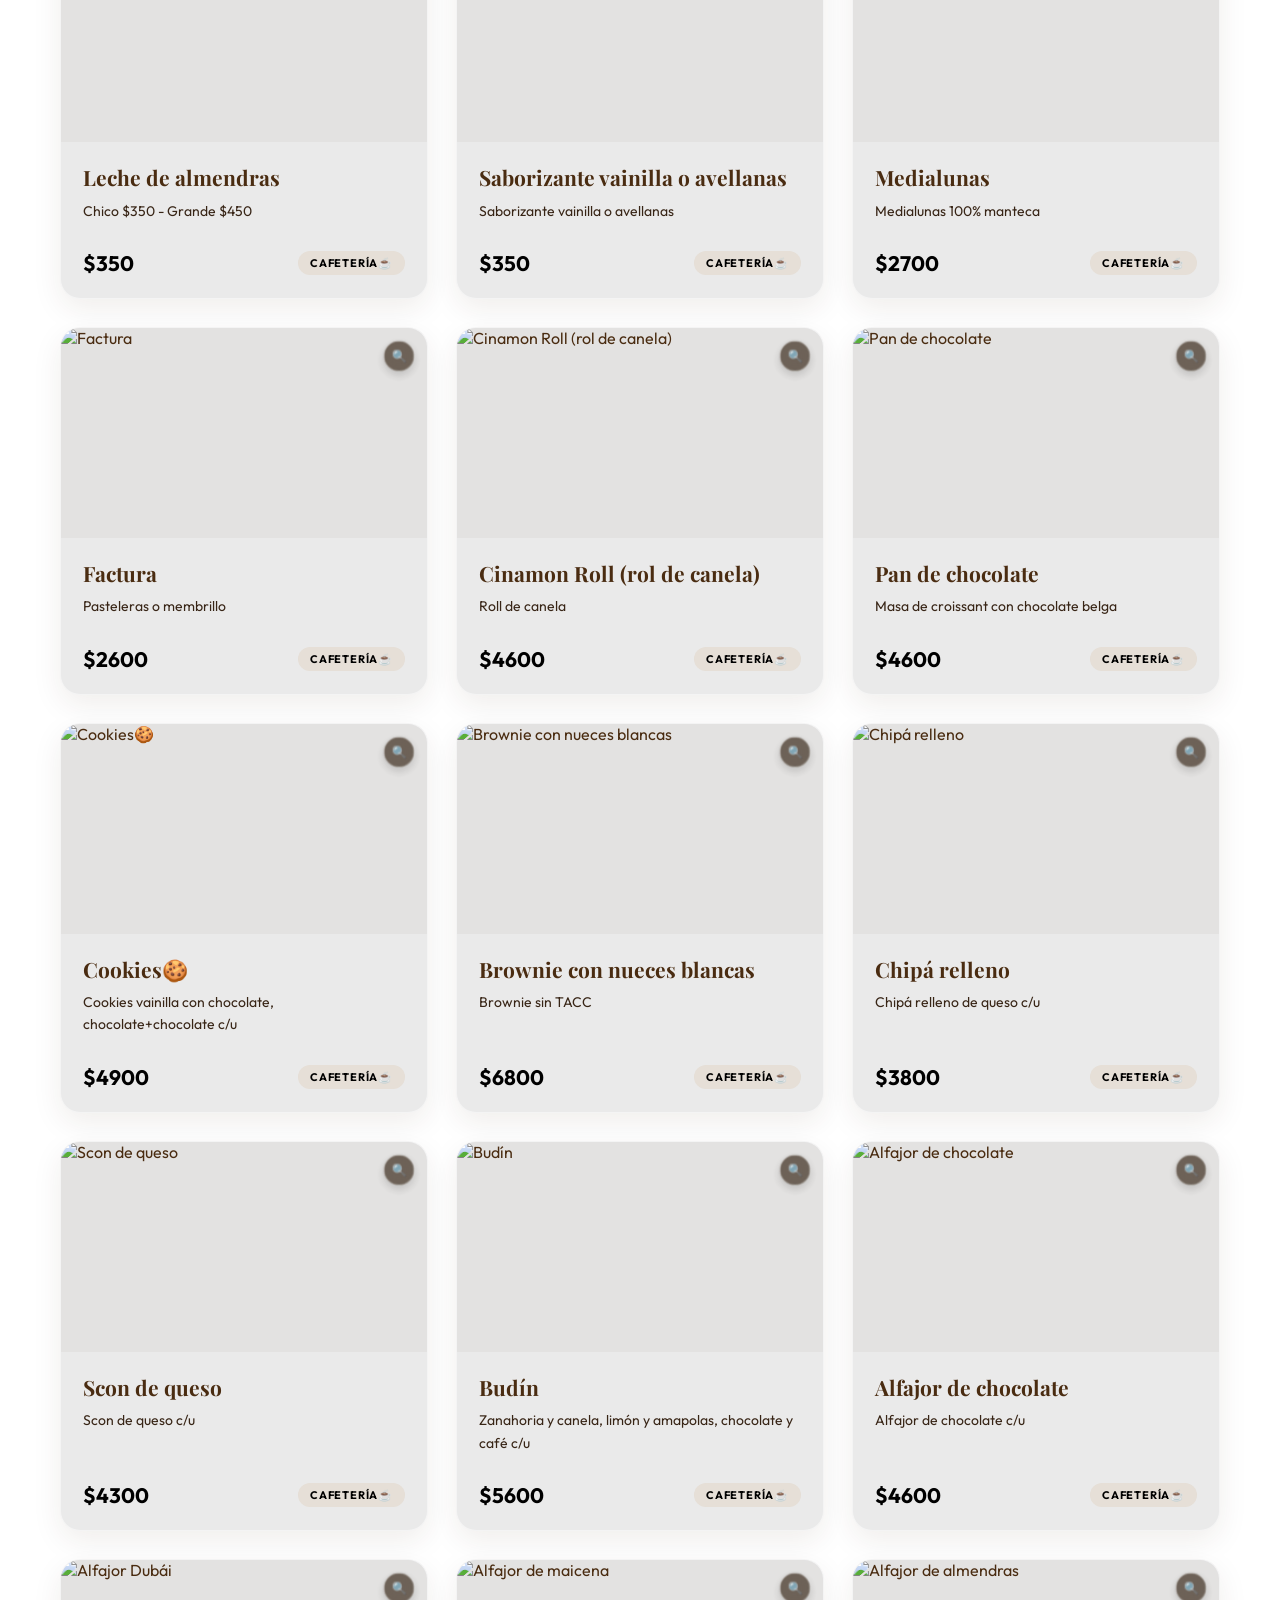
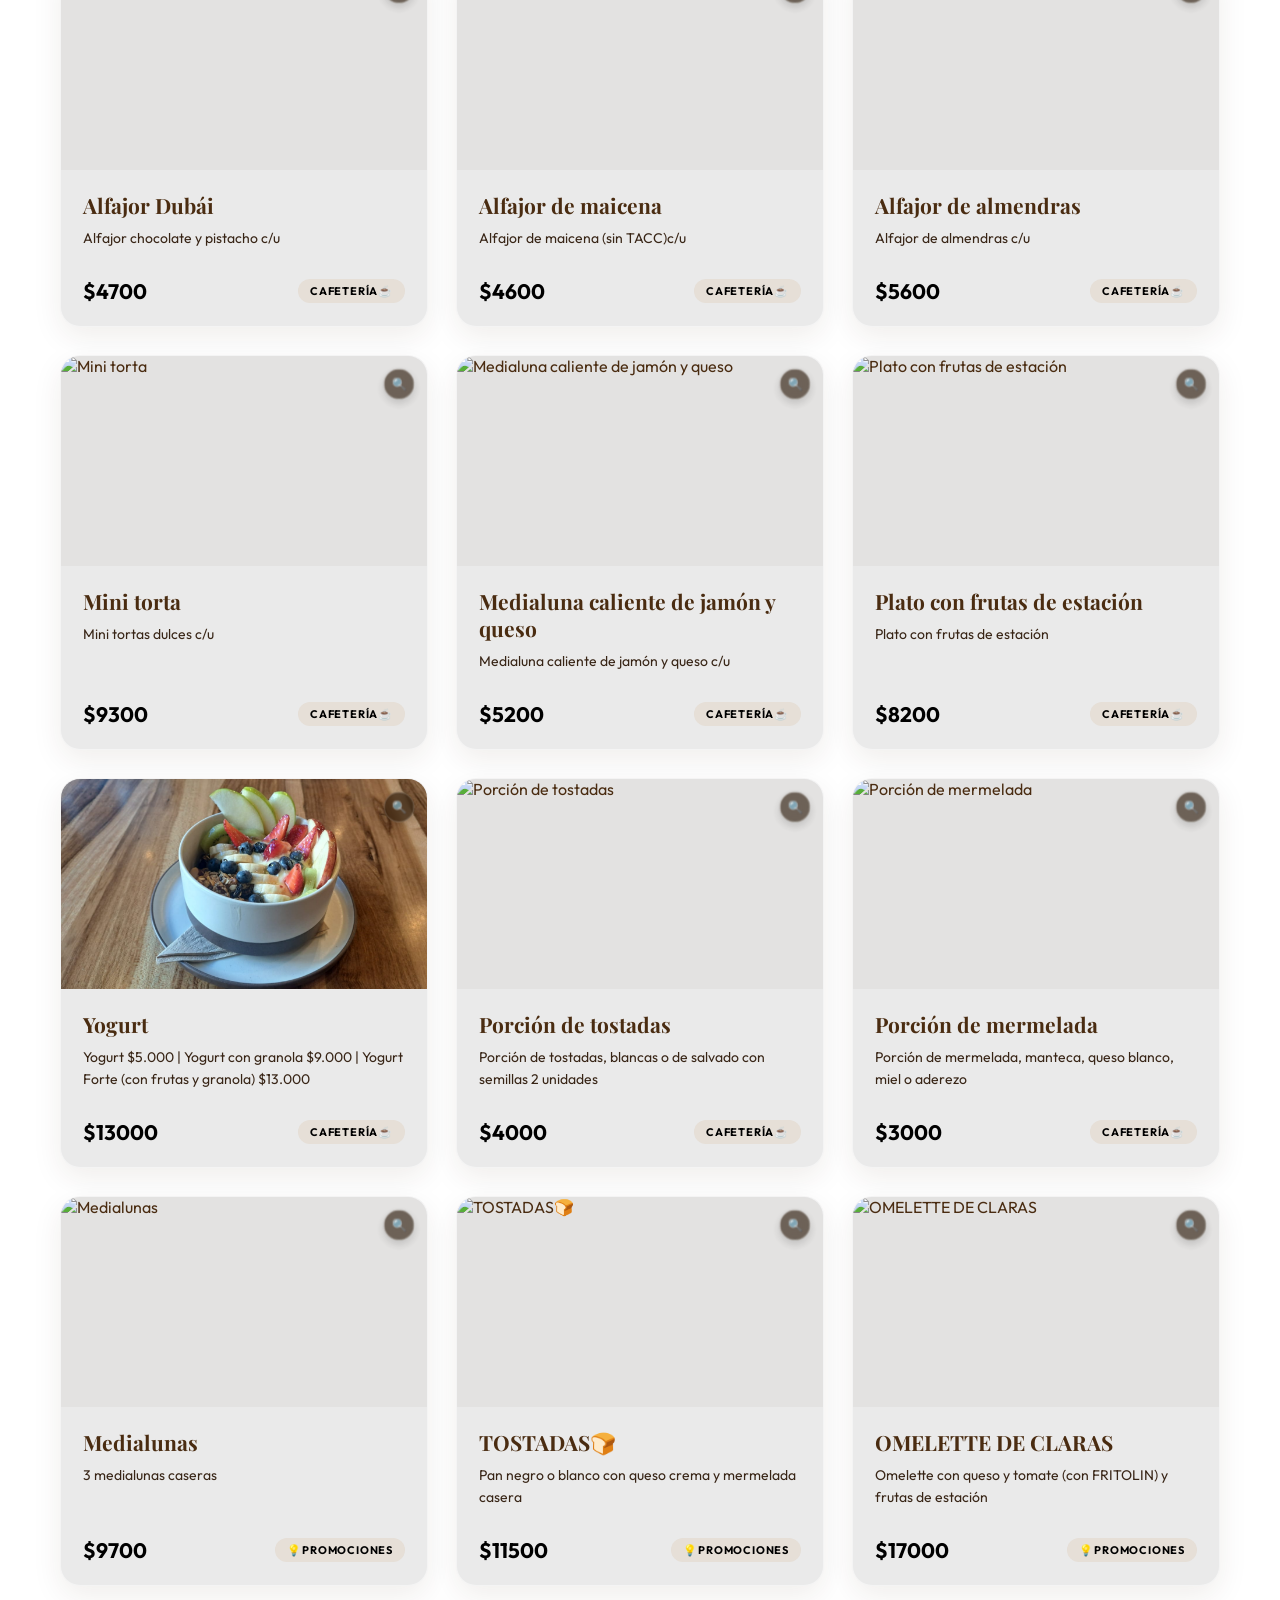
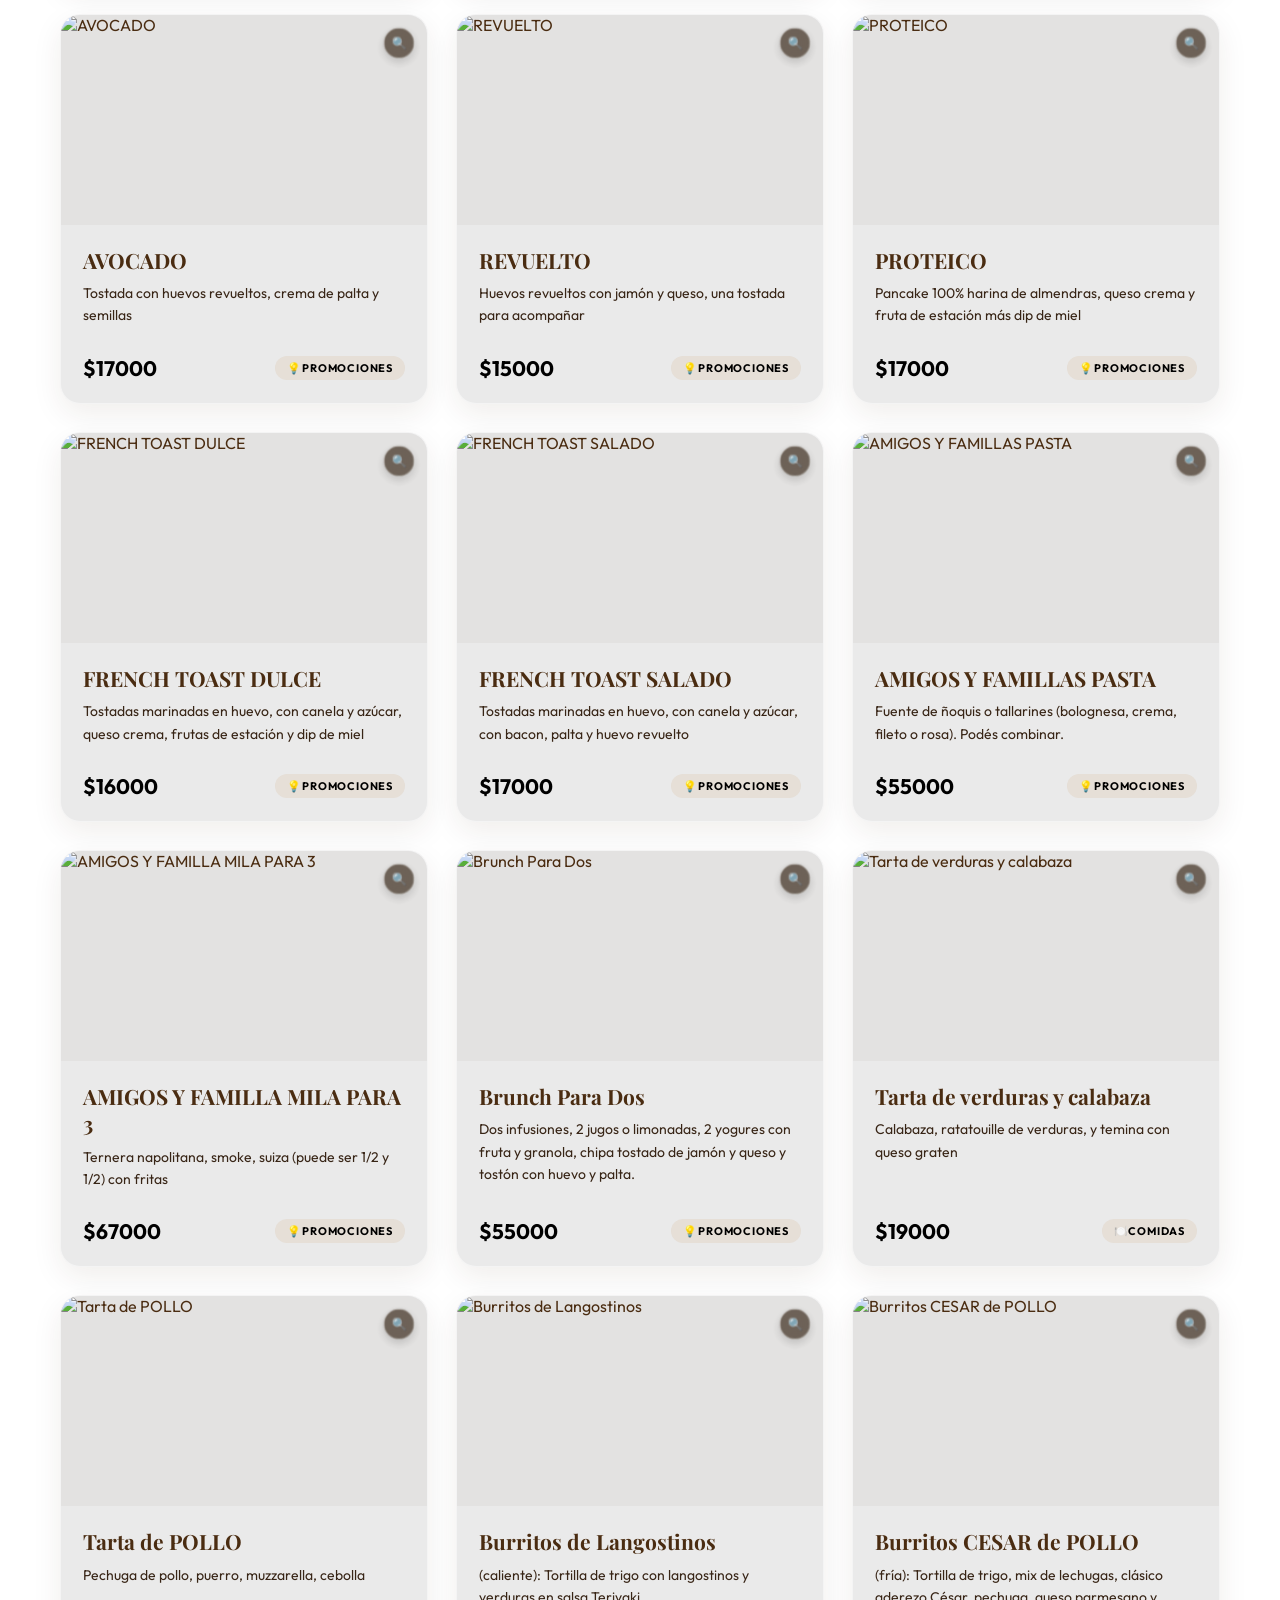
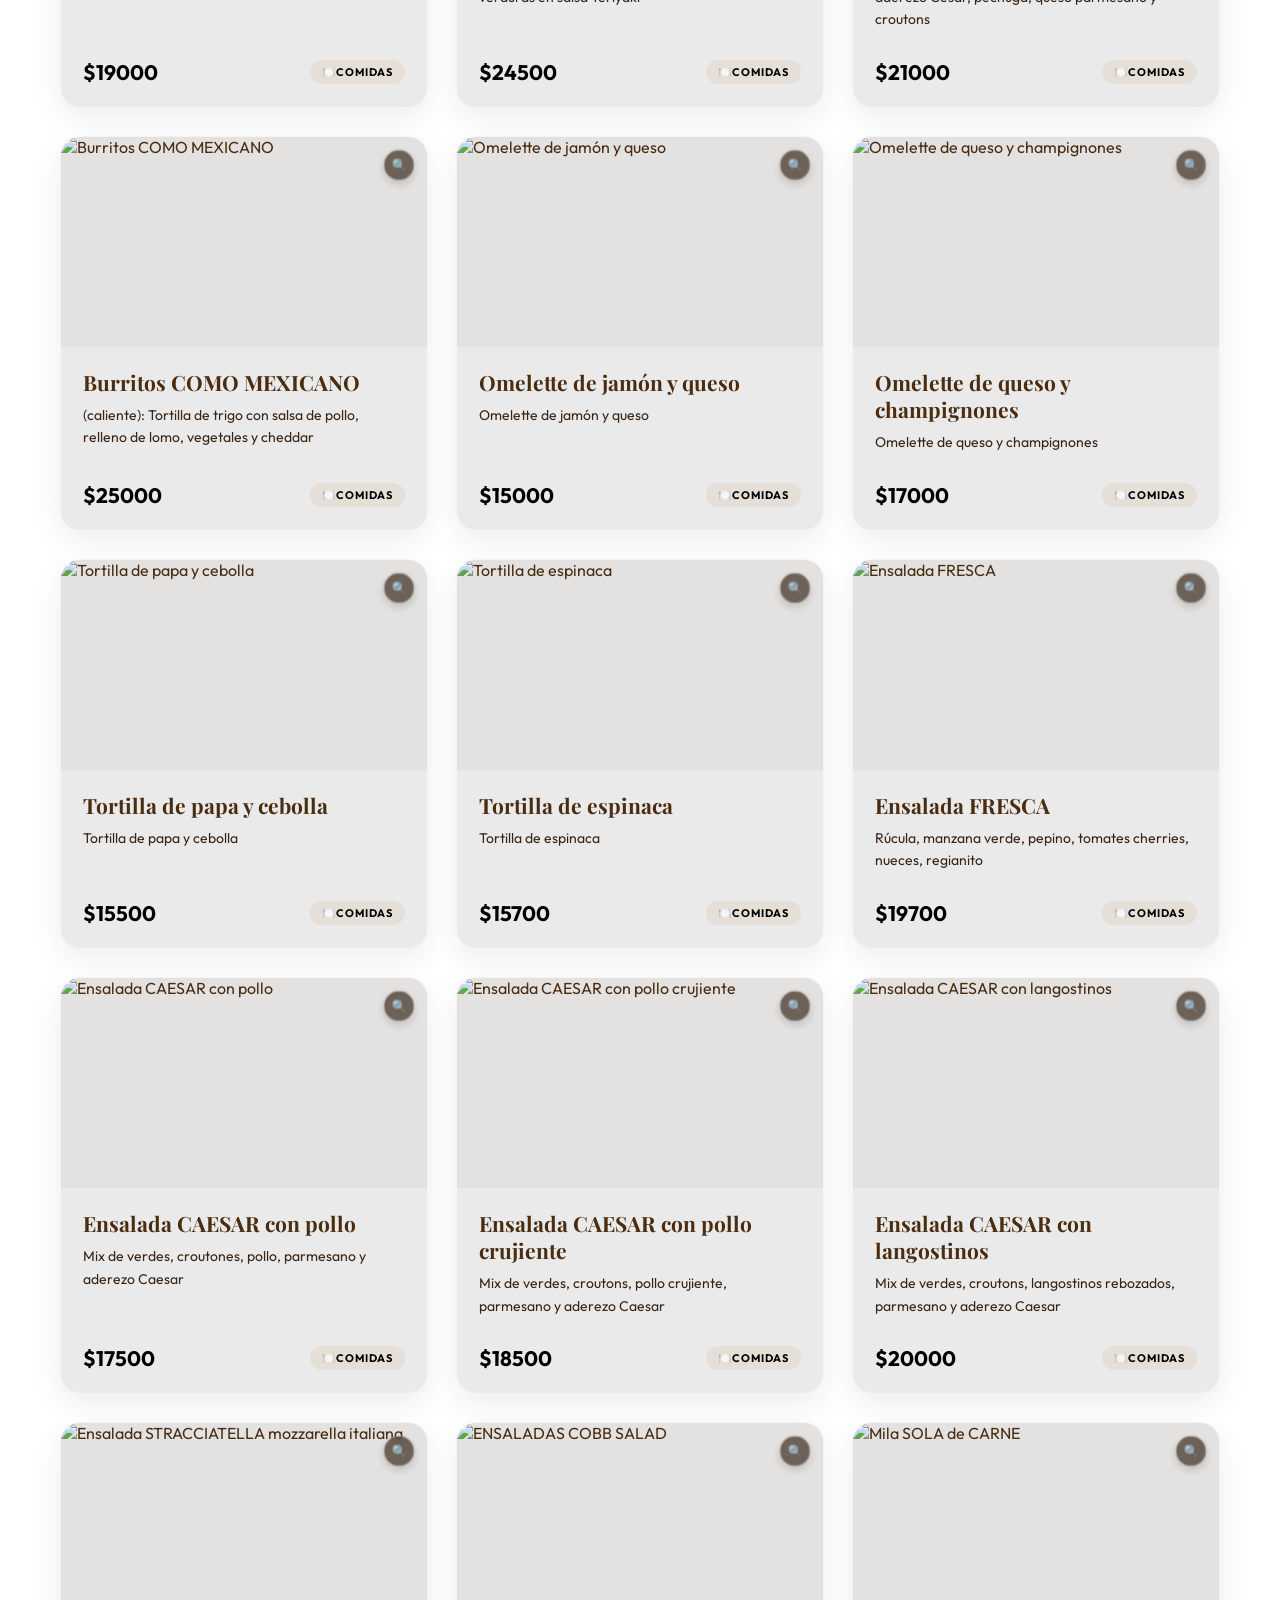
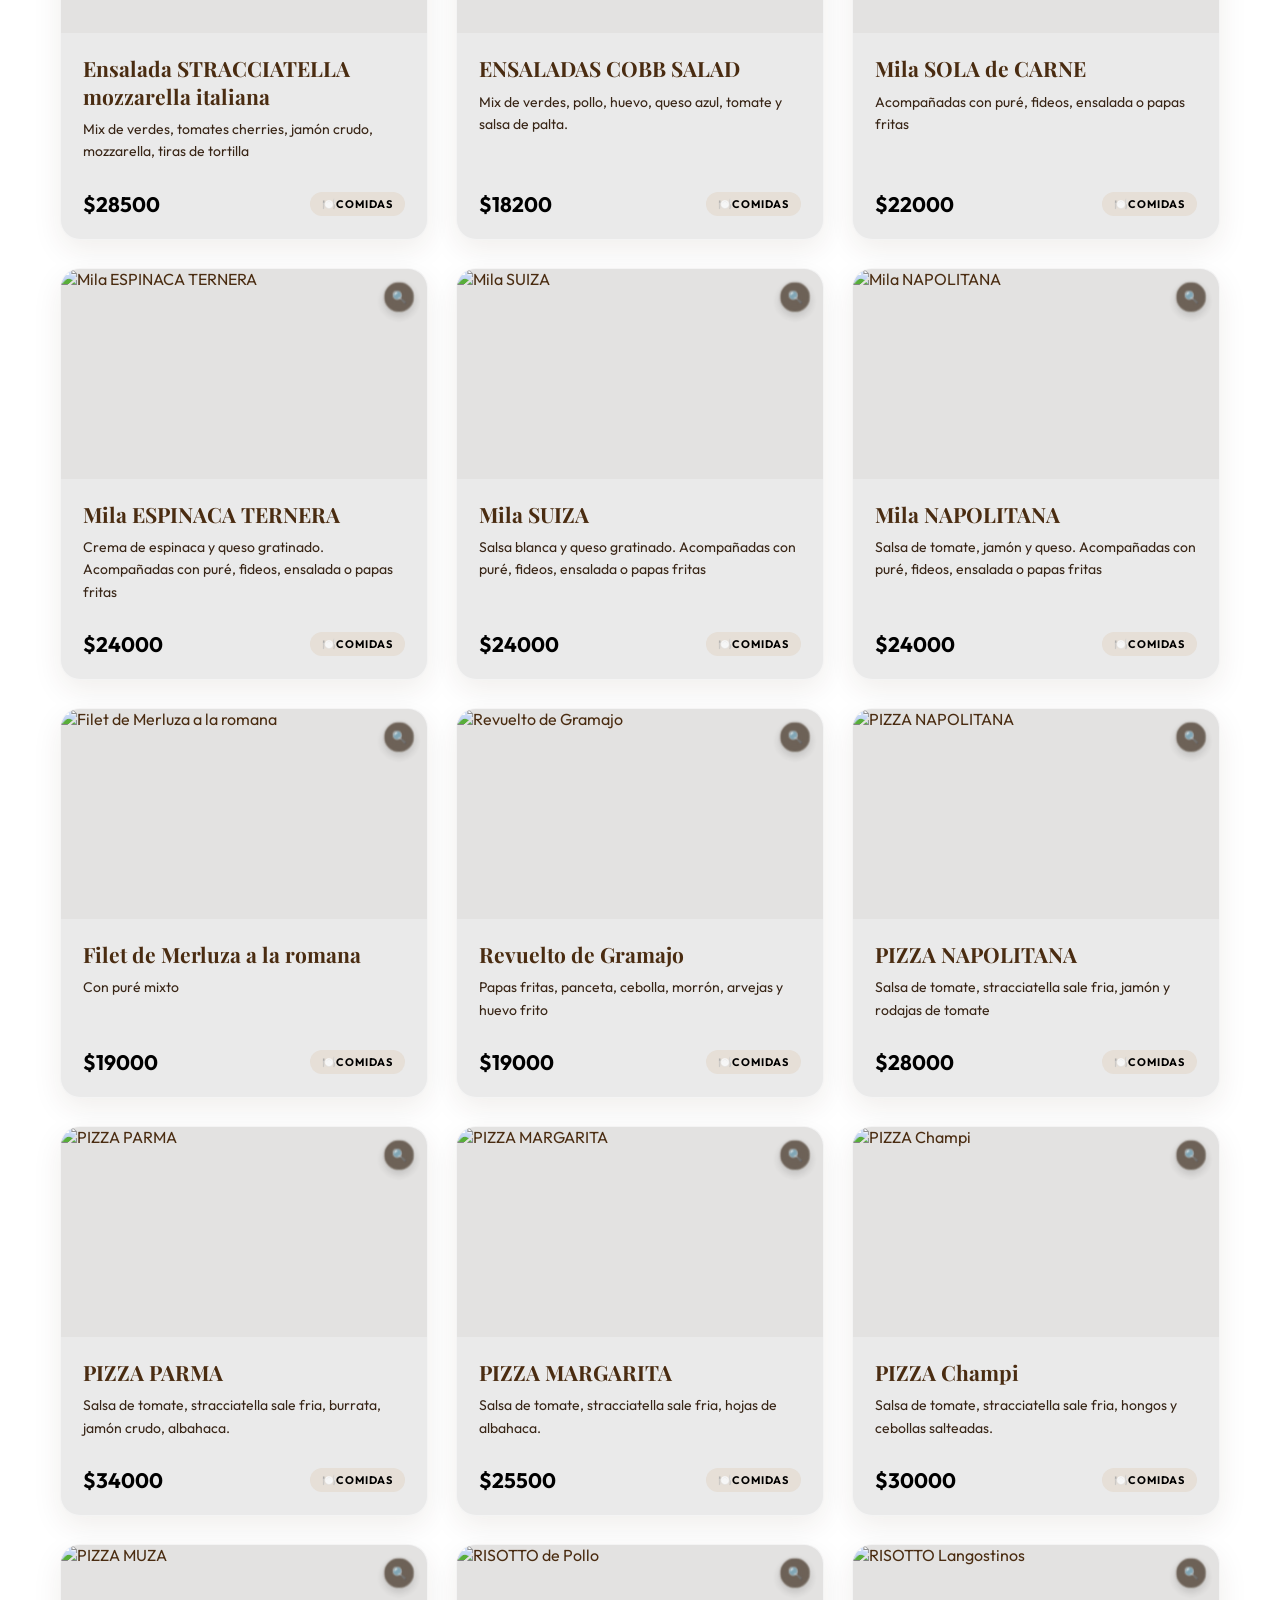
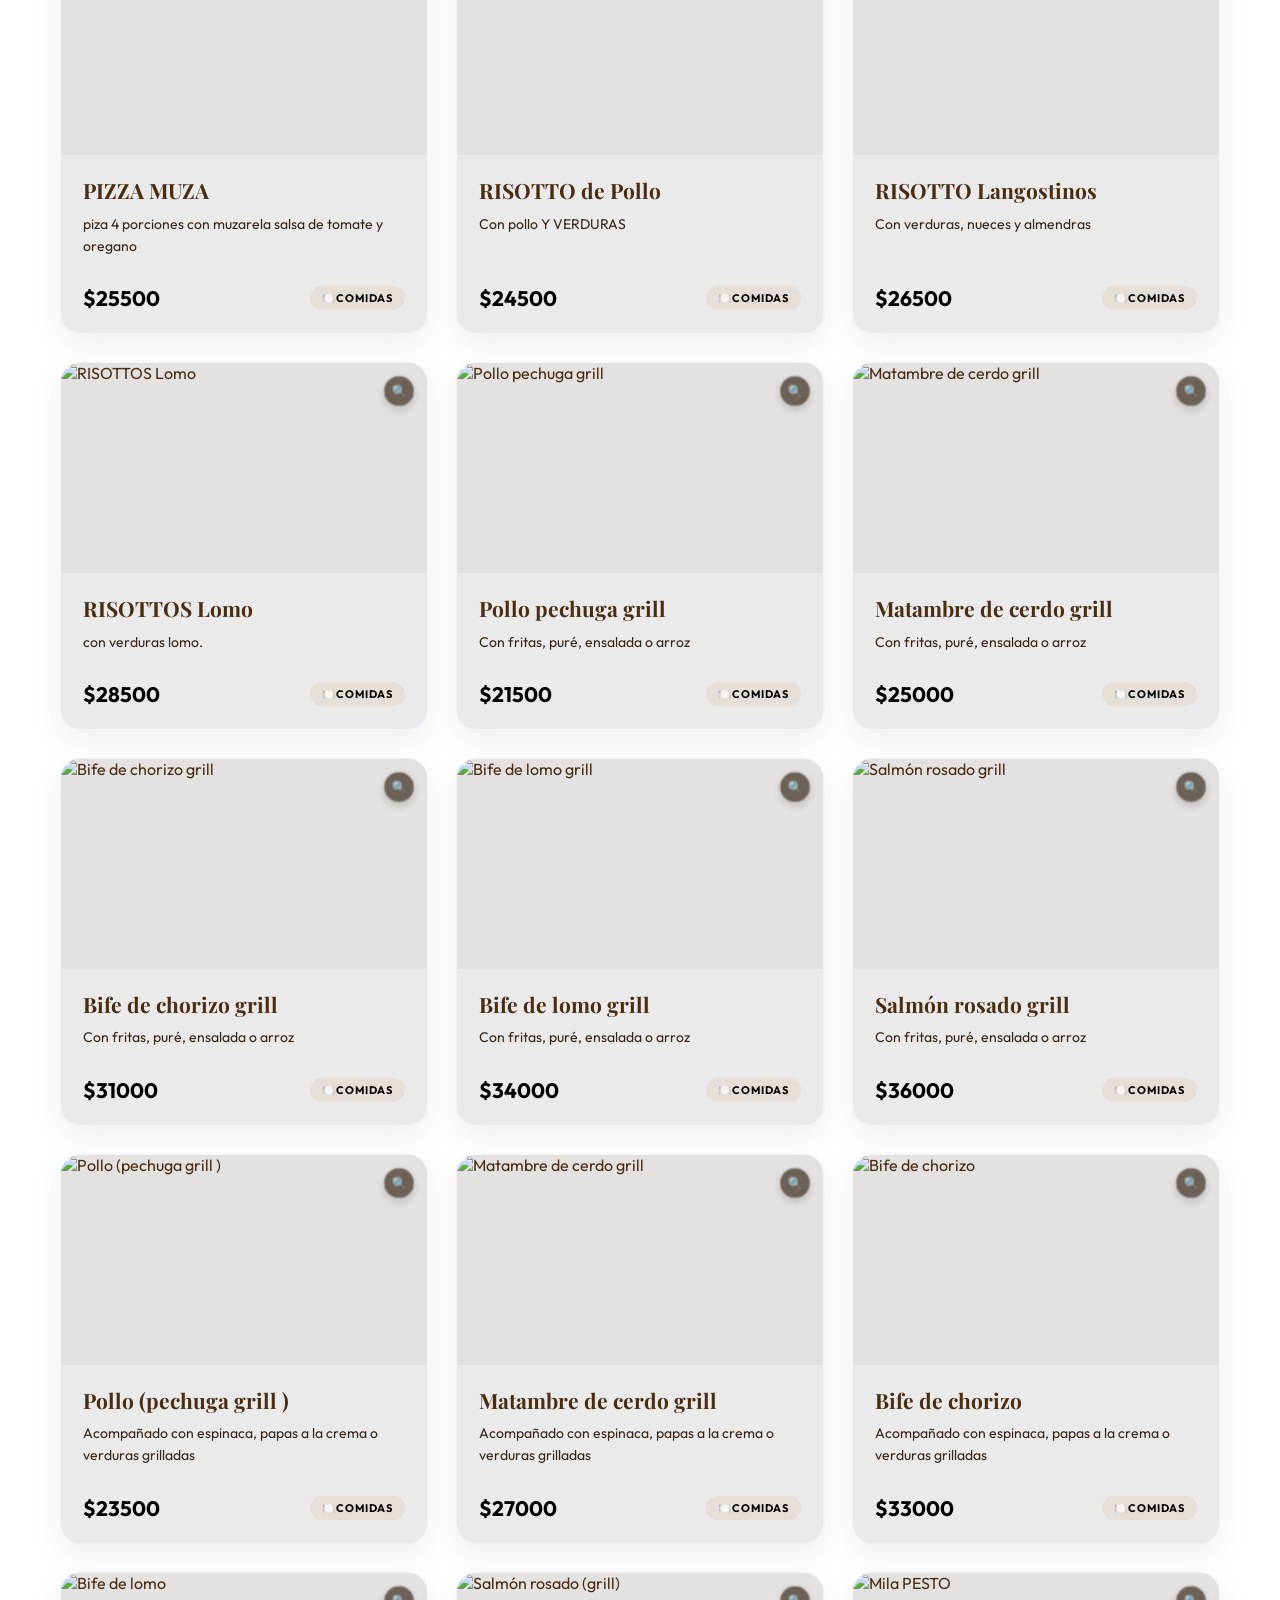
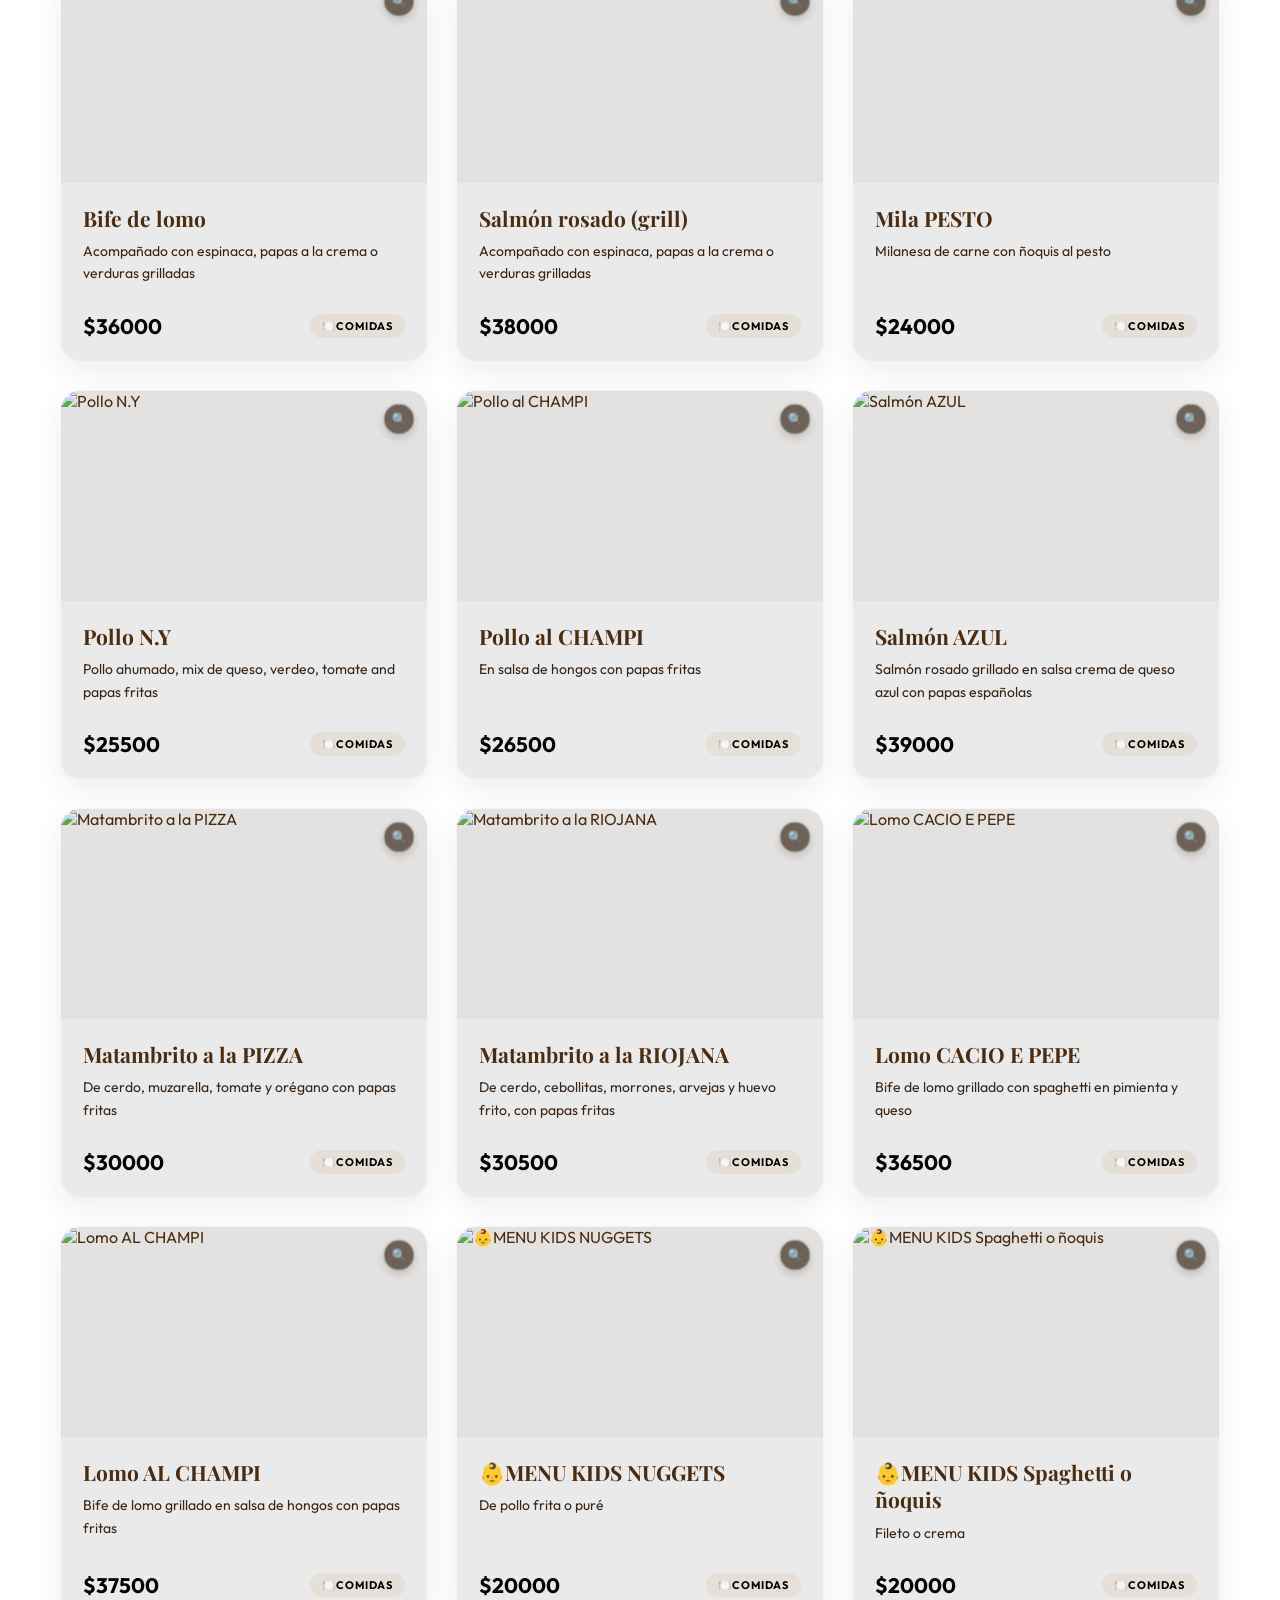
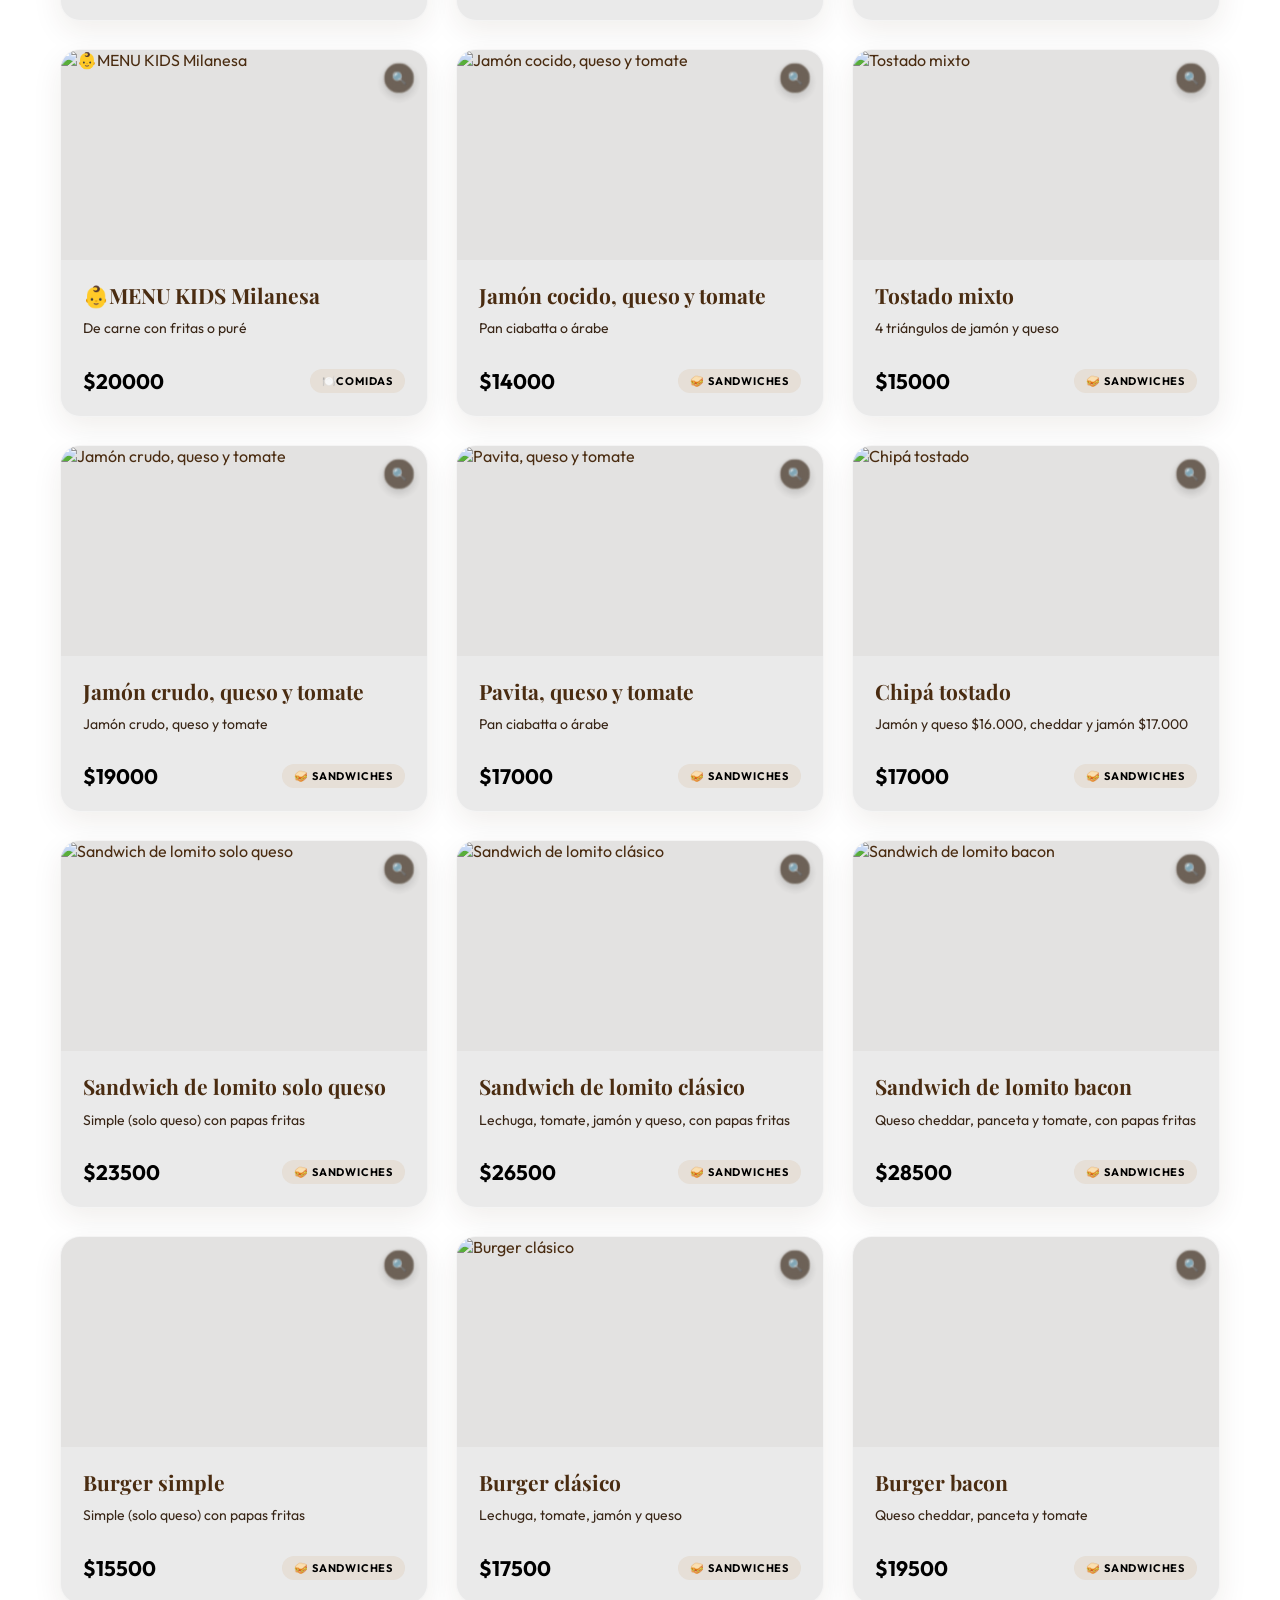
==== commit 12656f98: "Update index.html" ====
--- a/index.html
+++ b/index.html
@@ -1117,7 +1117,7 @@
 
     <!-- HEADER HERO -->
     <header>
-        <img src="img/logoo.png" alt="menu ">
+        <img src="img/logosolo.png" alt="menu ">
     </header>
 
     <!-- BANNER Y TITULO AUTO-AJUSTABLE -->
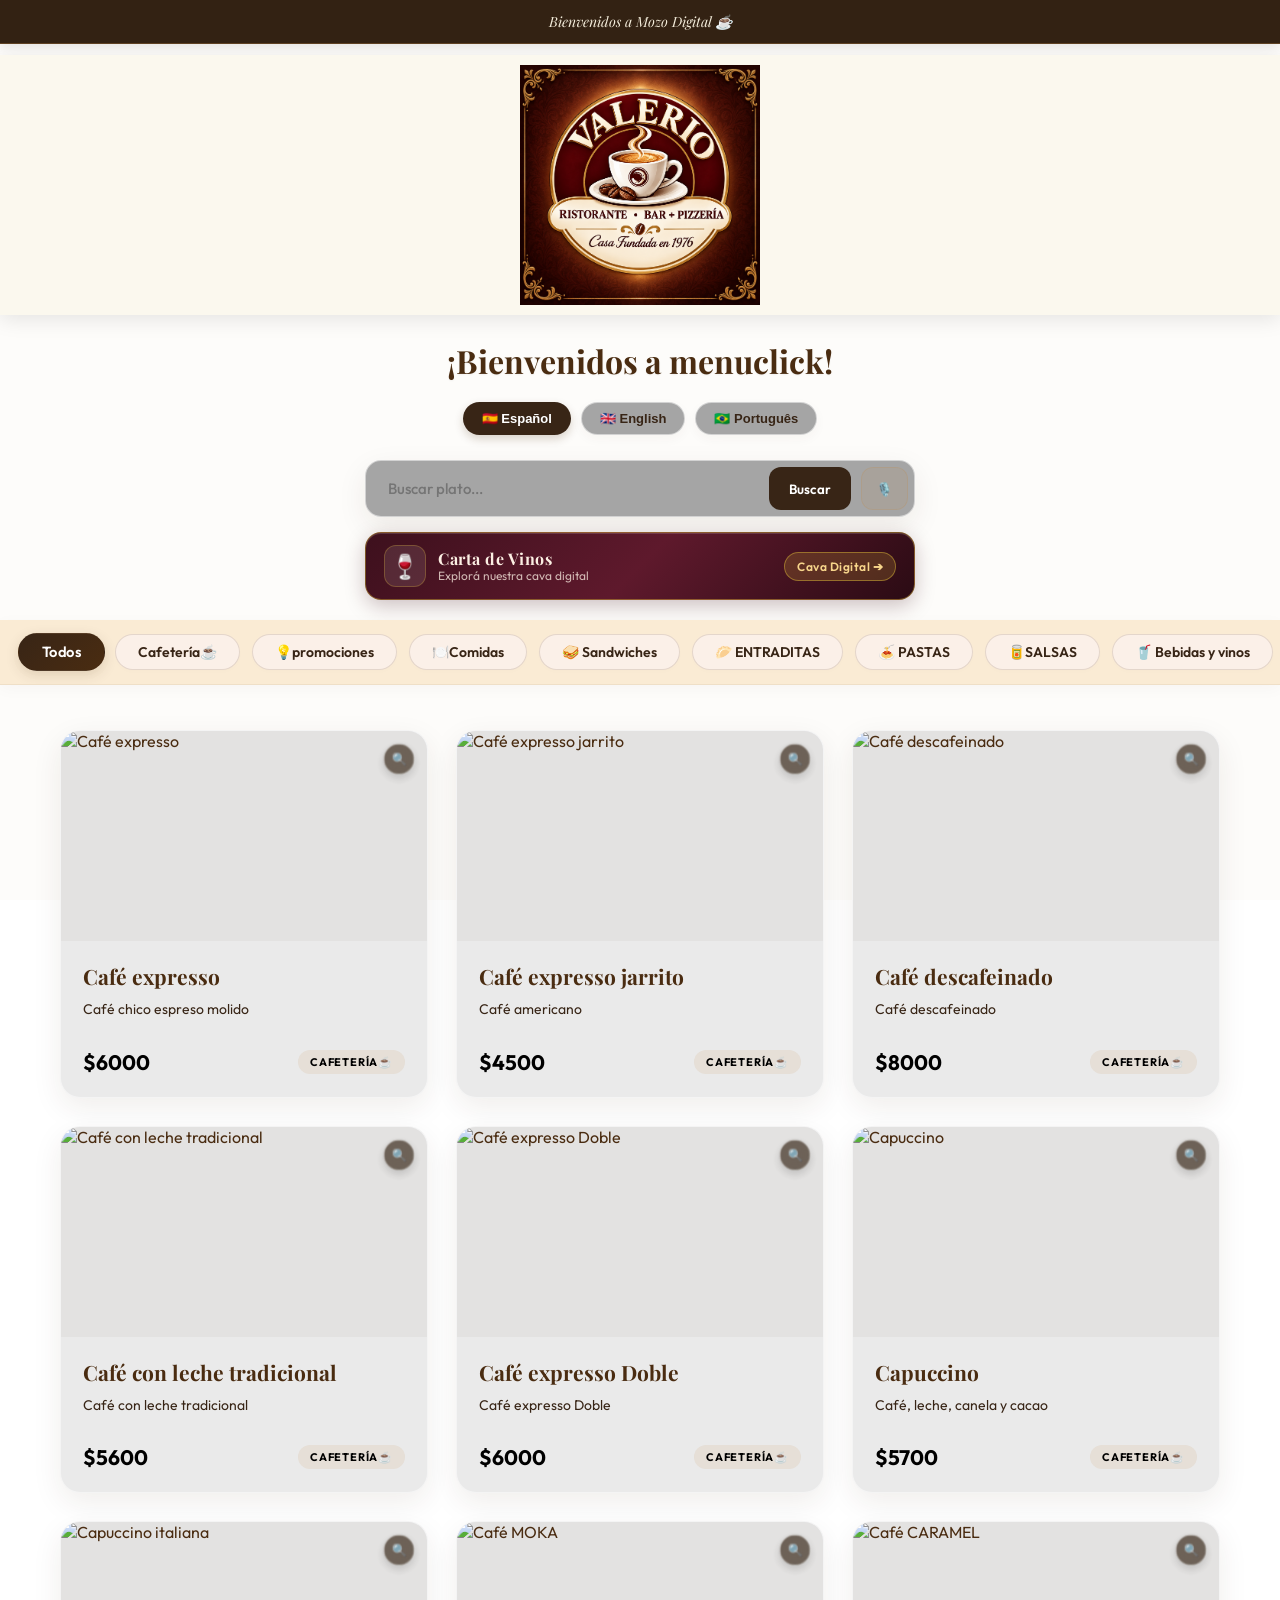
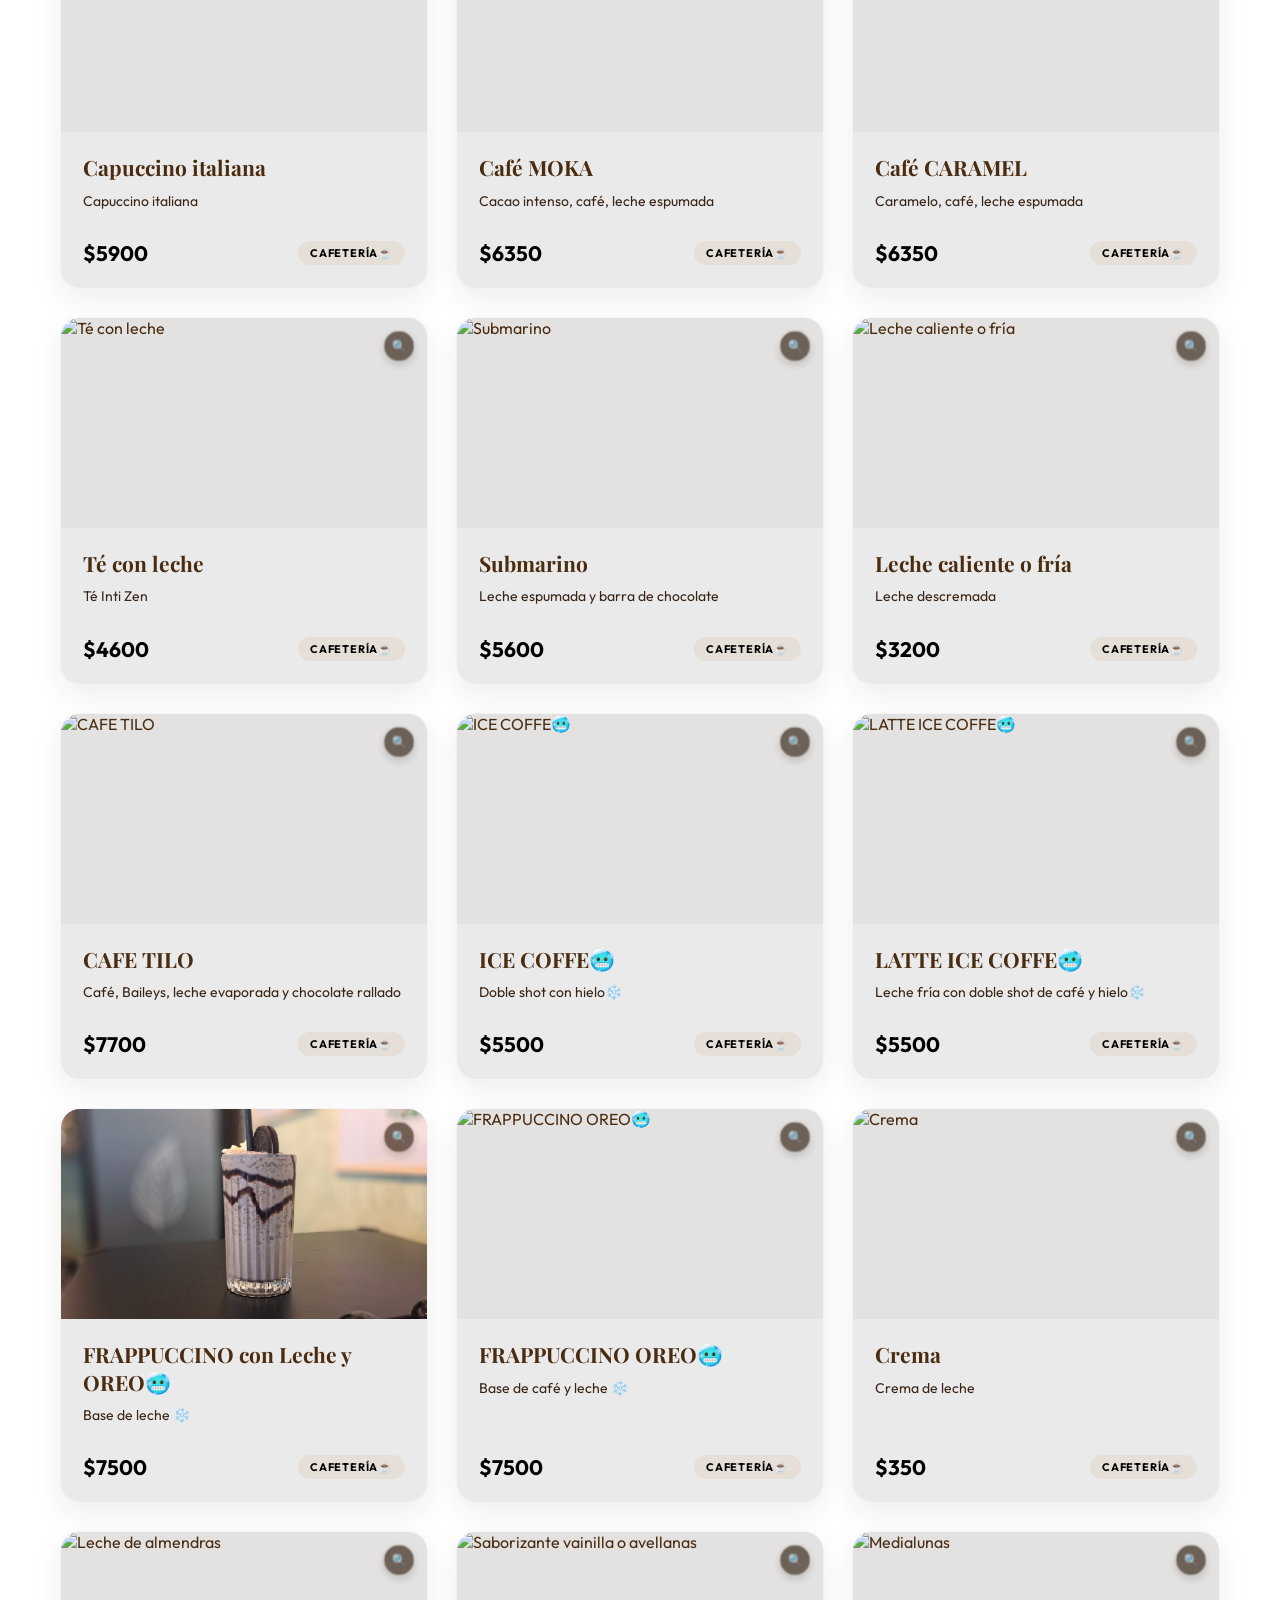
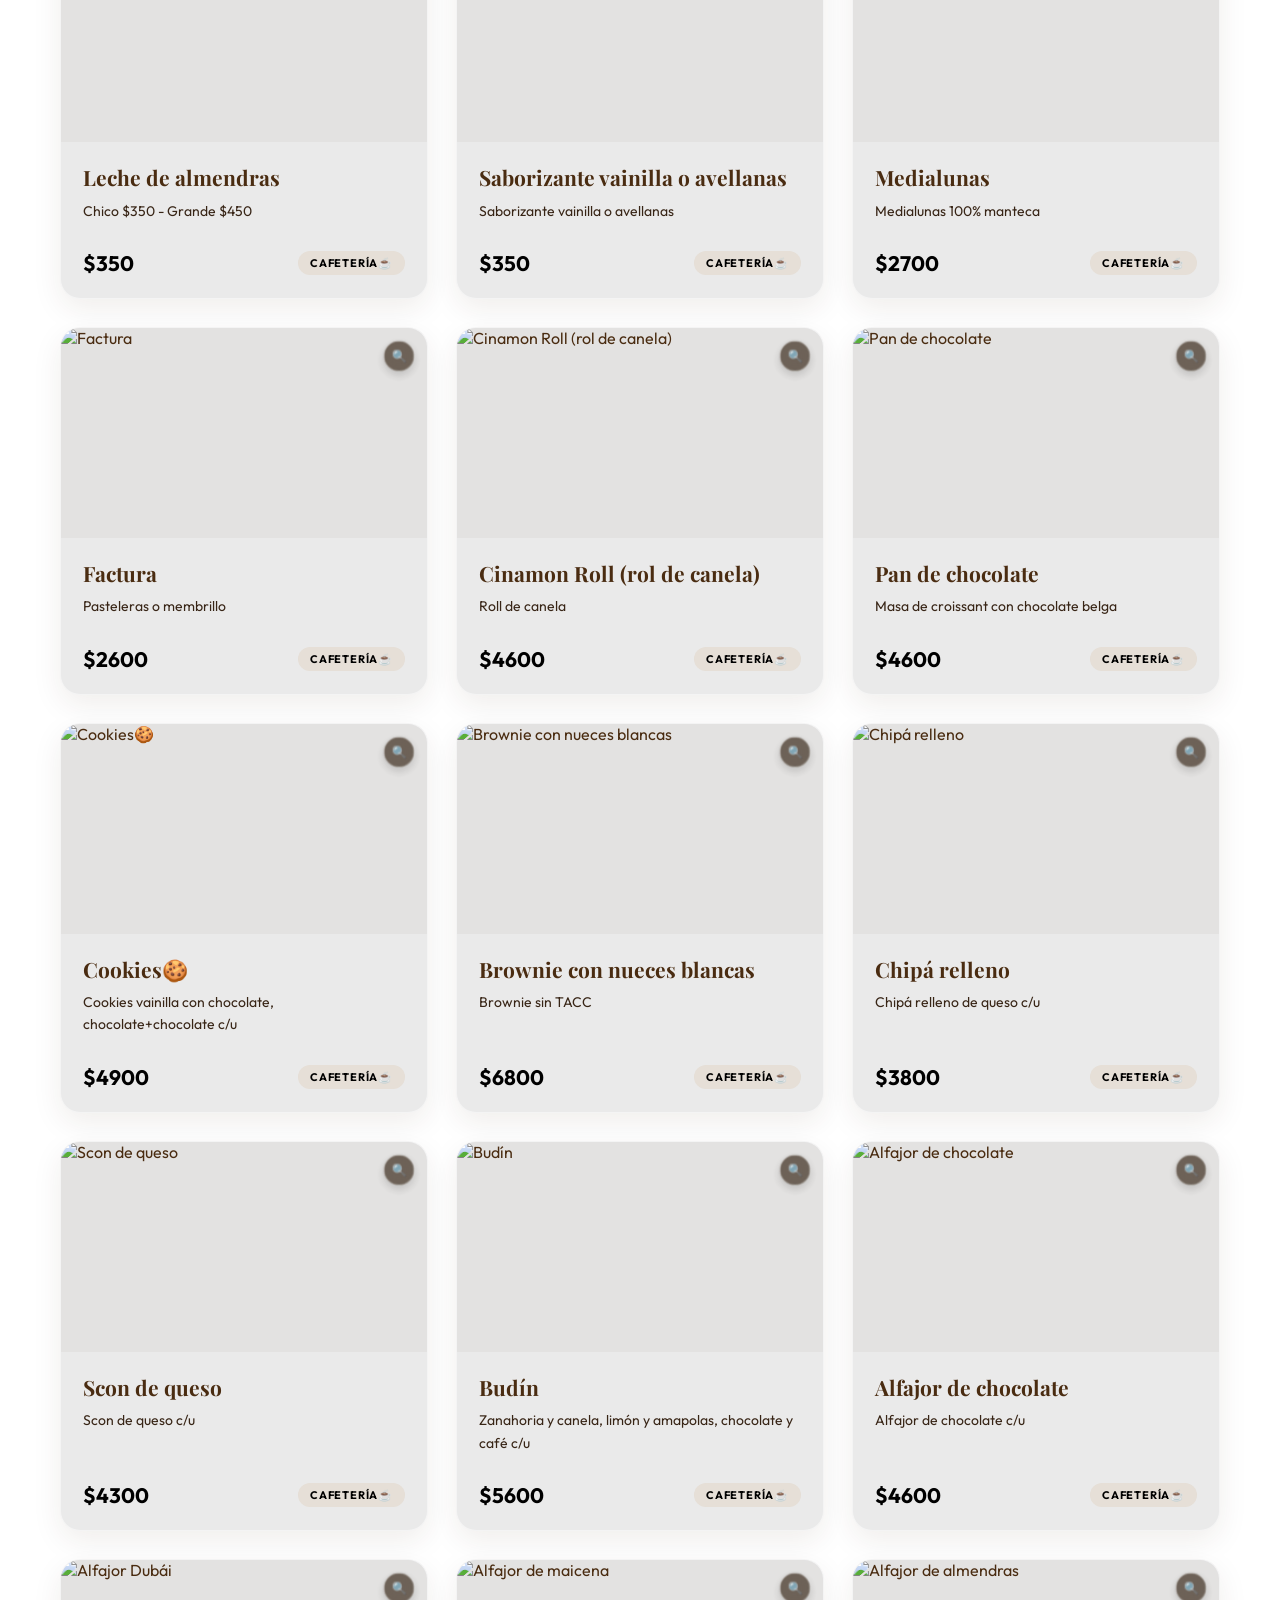
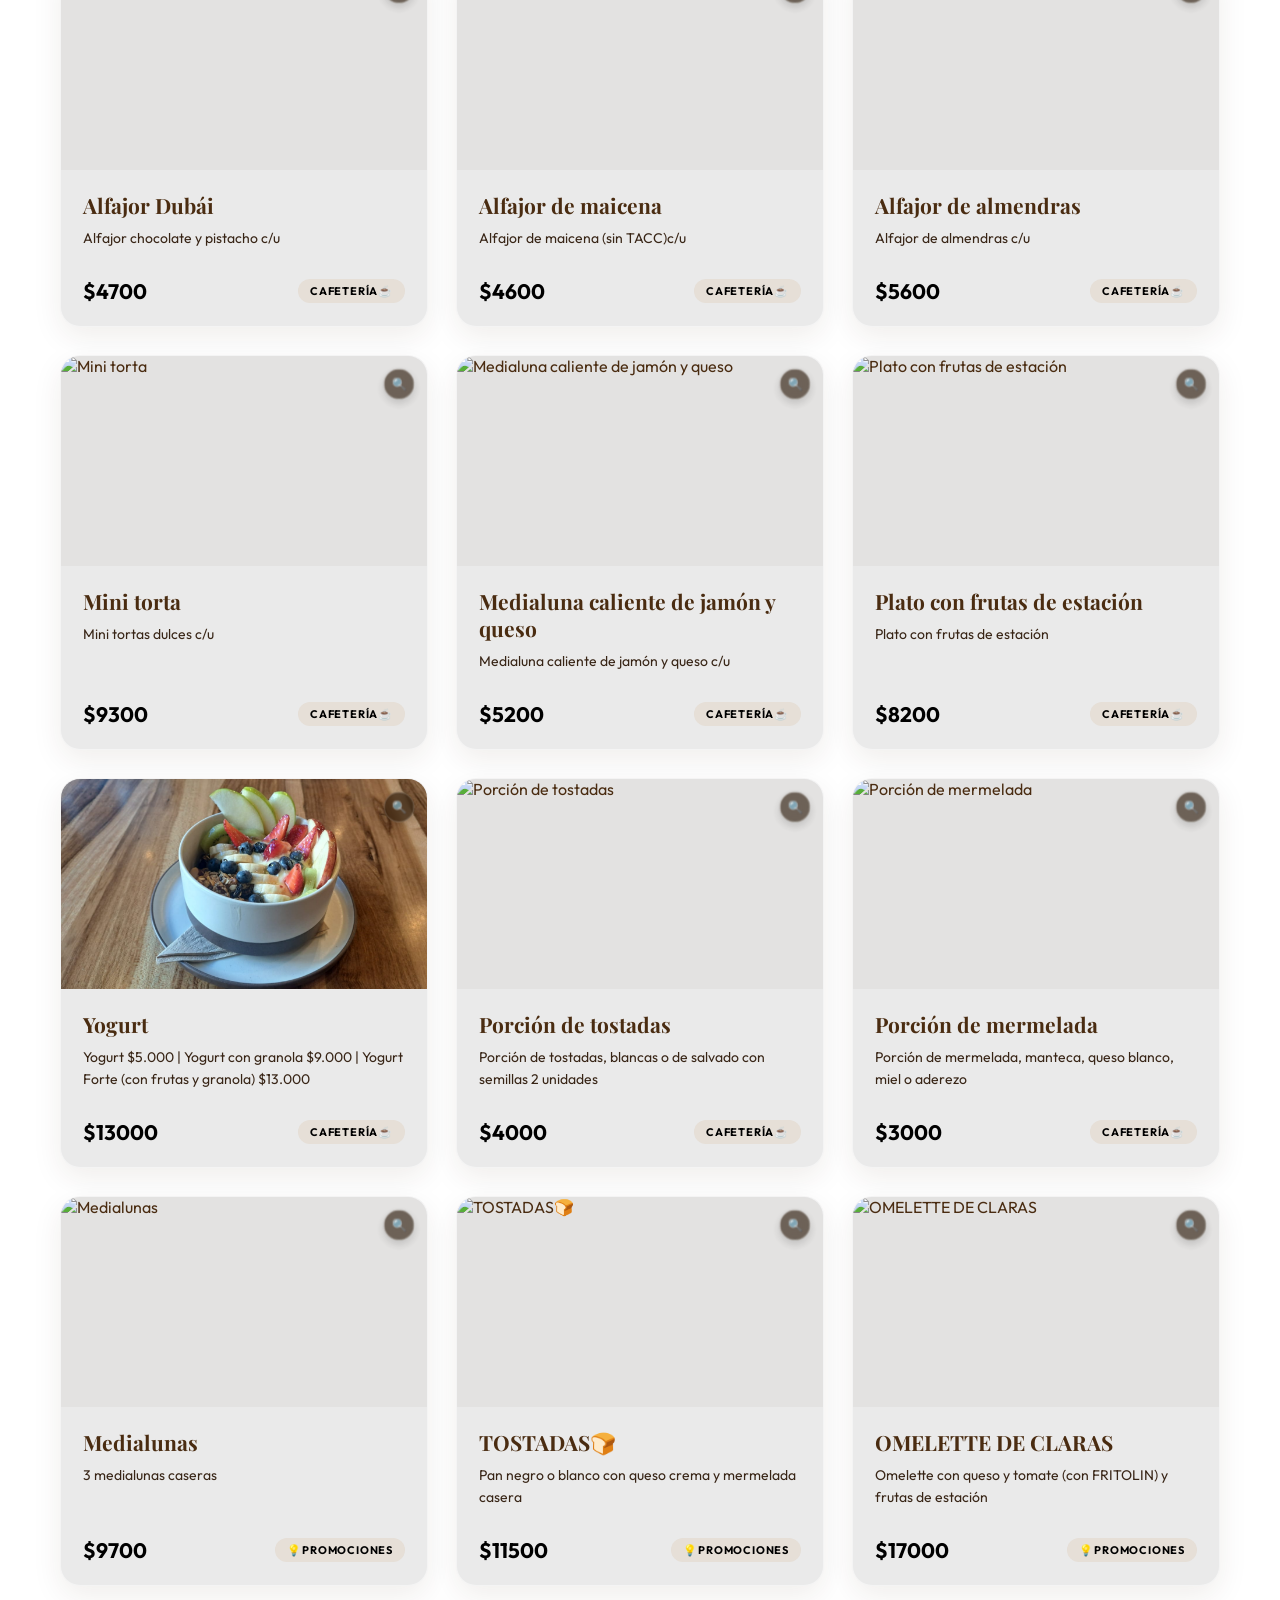
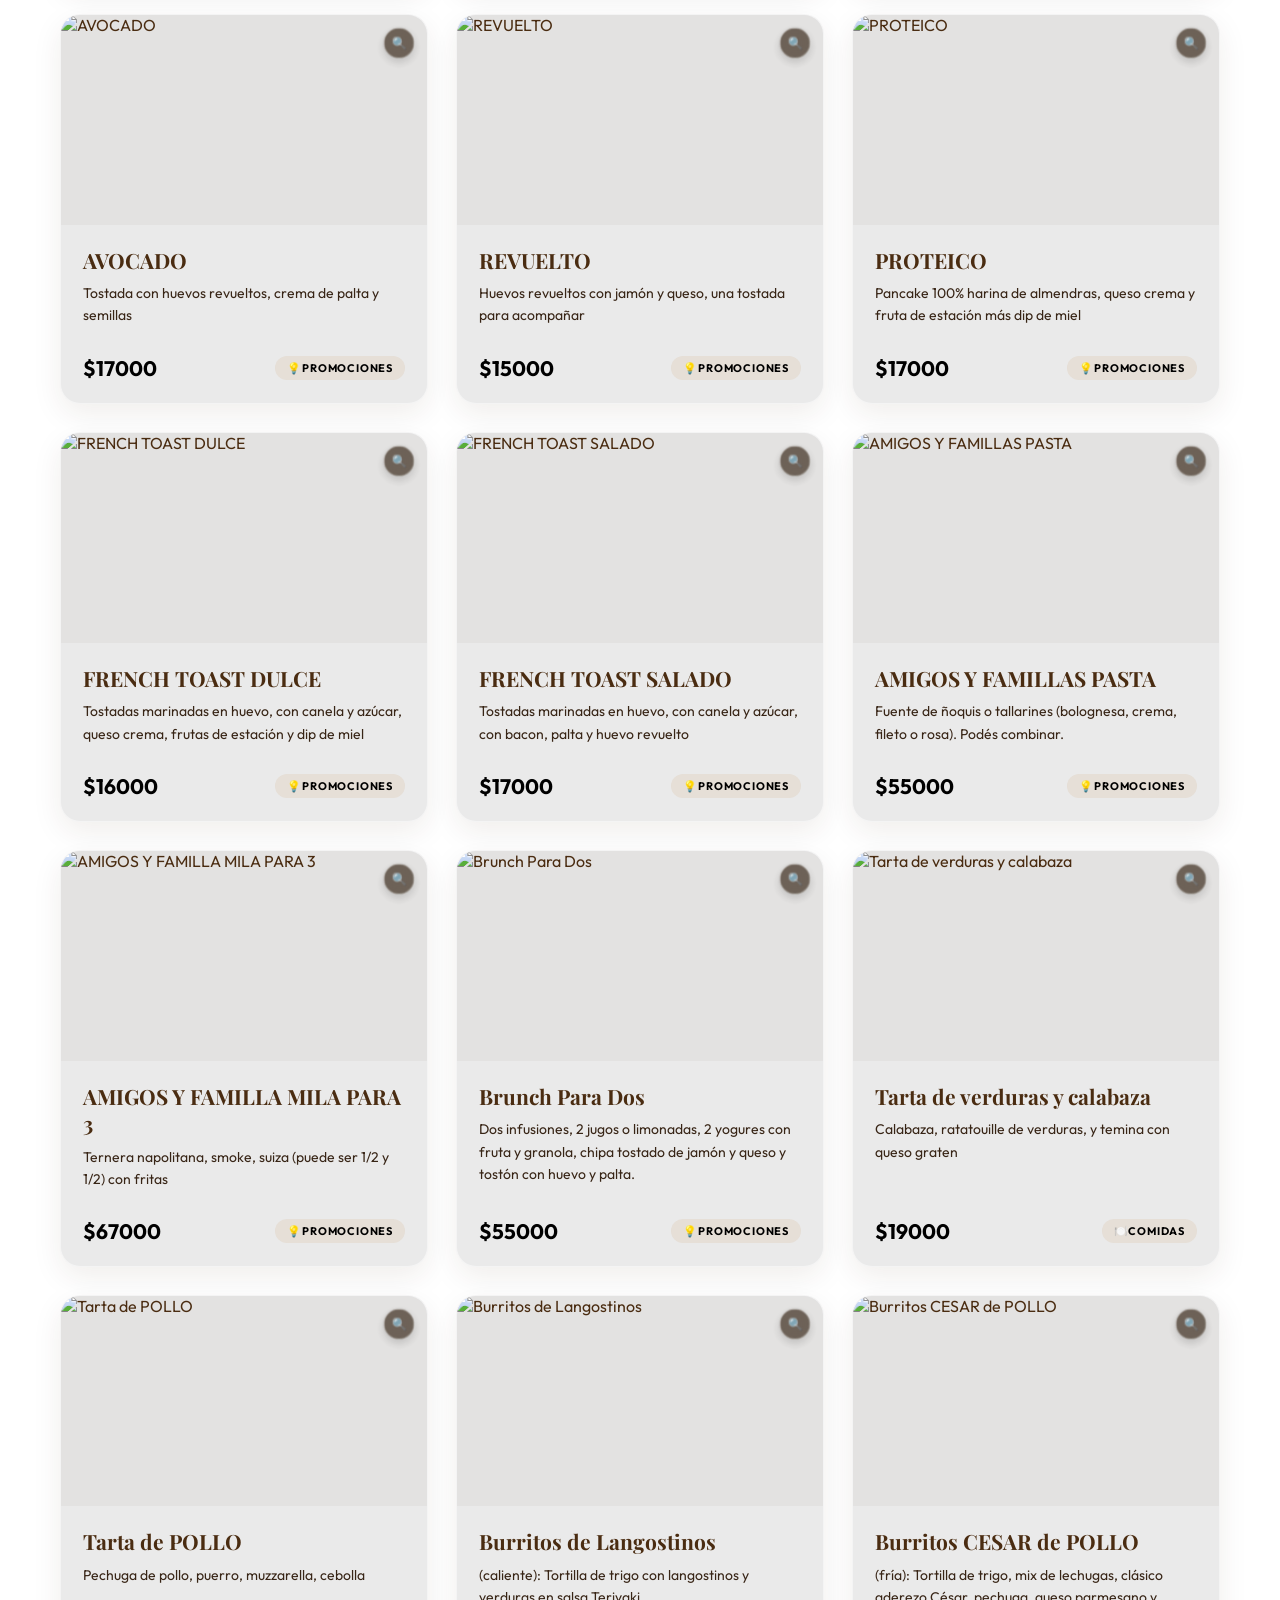
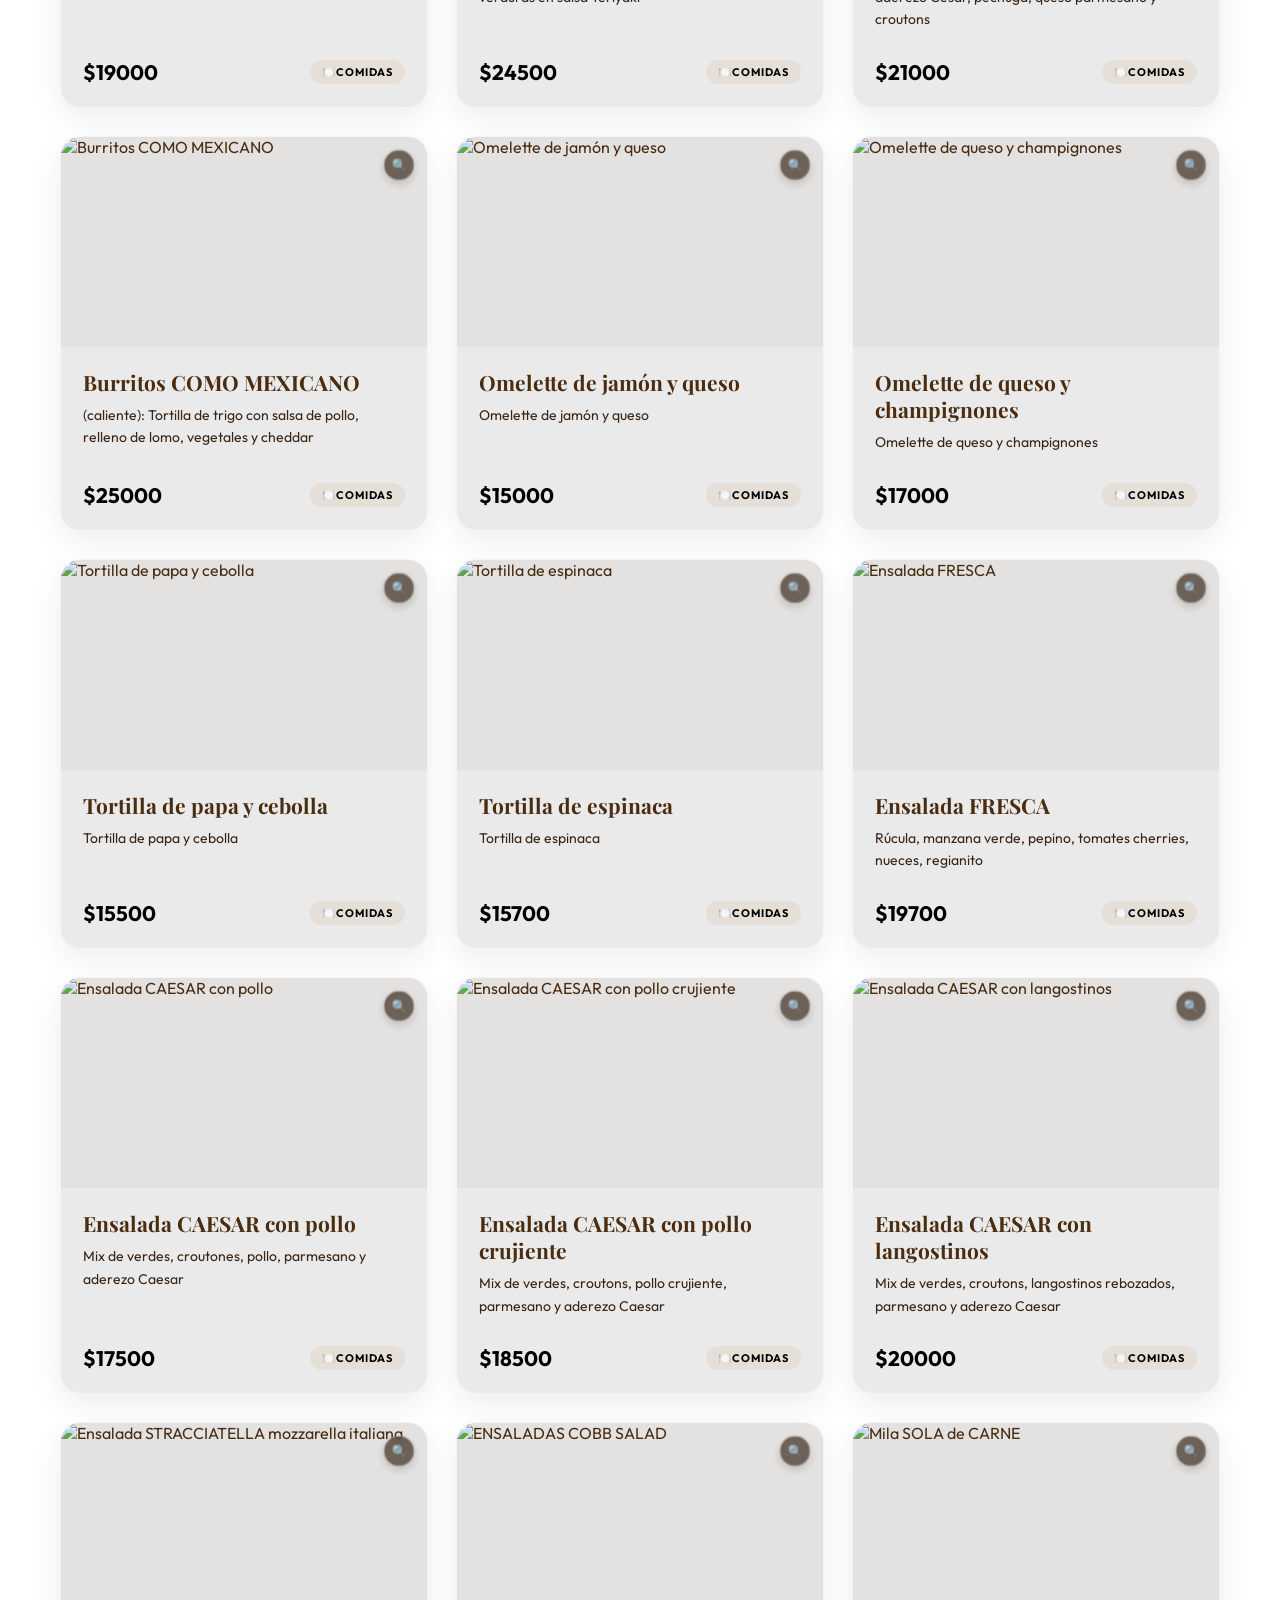
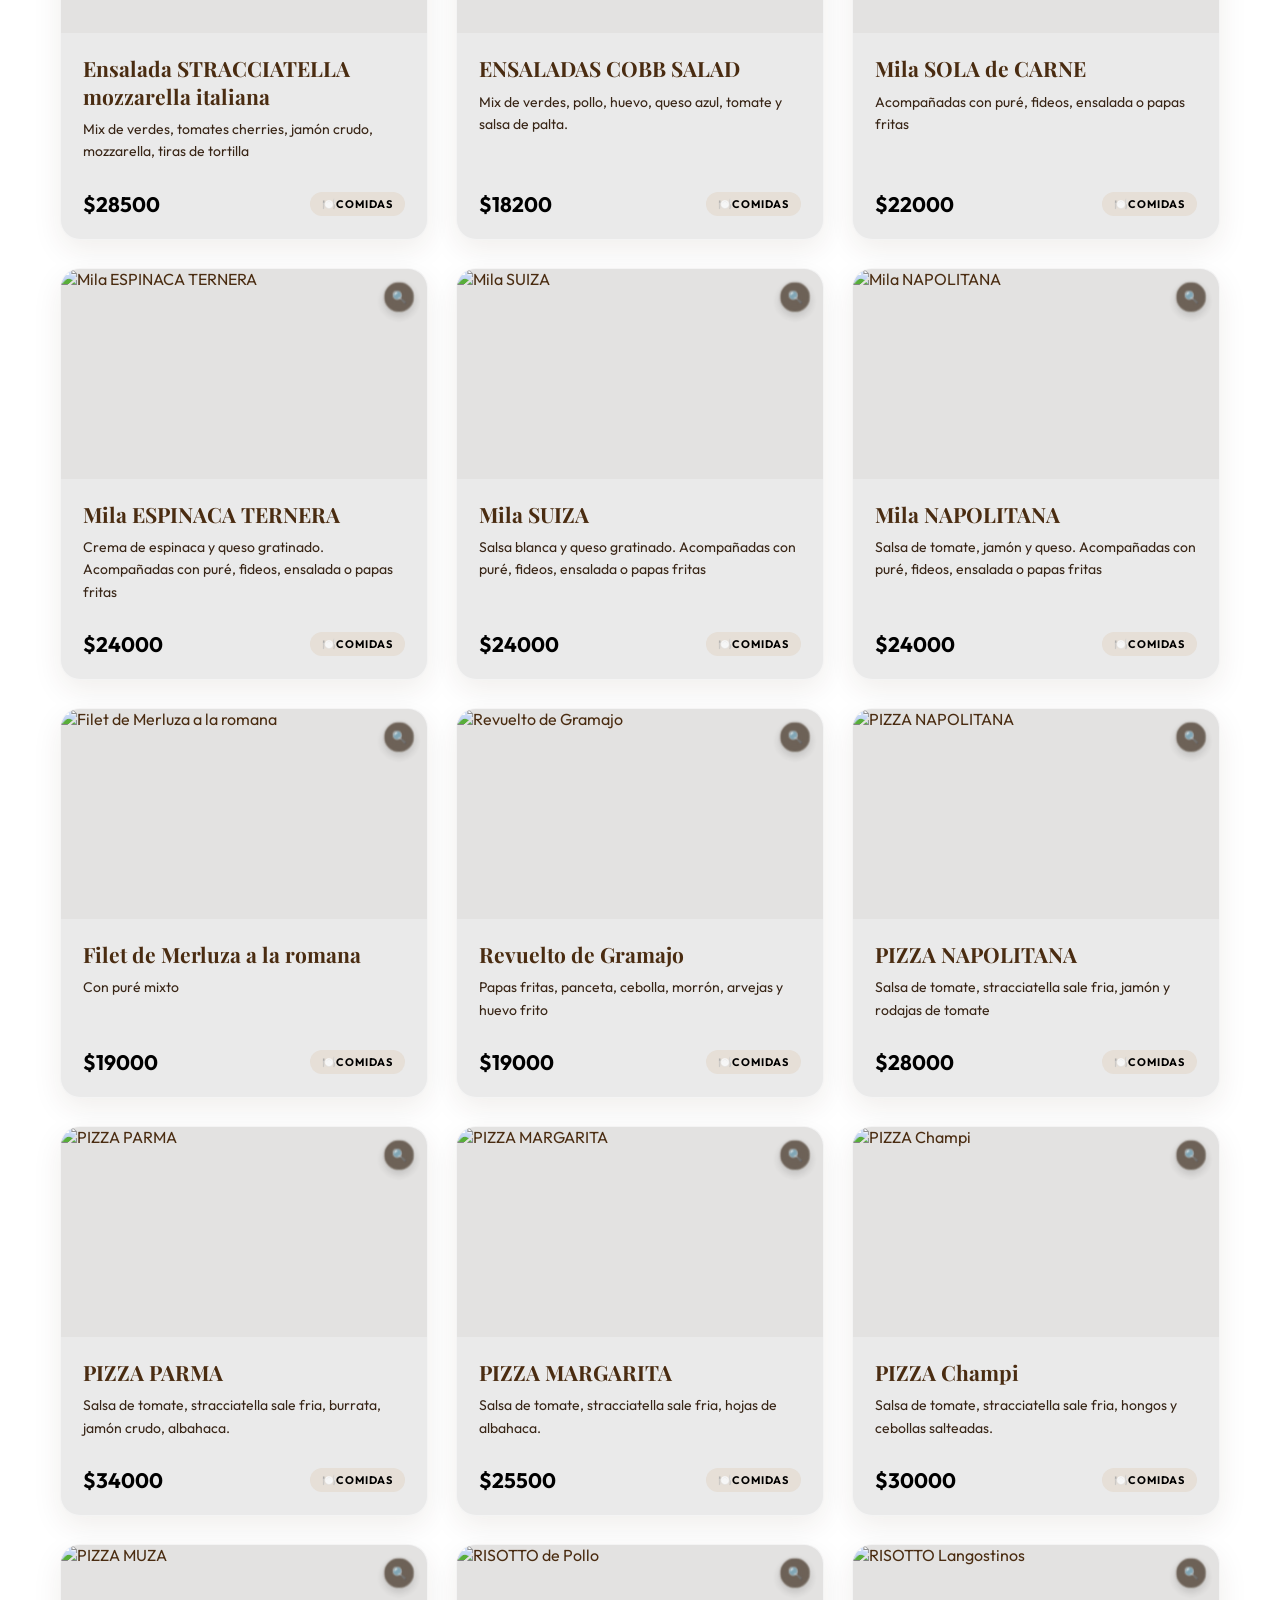
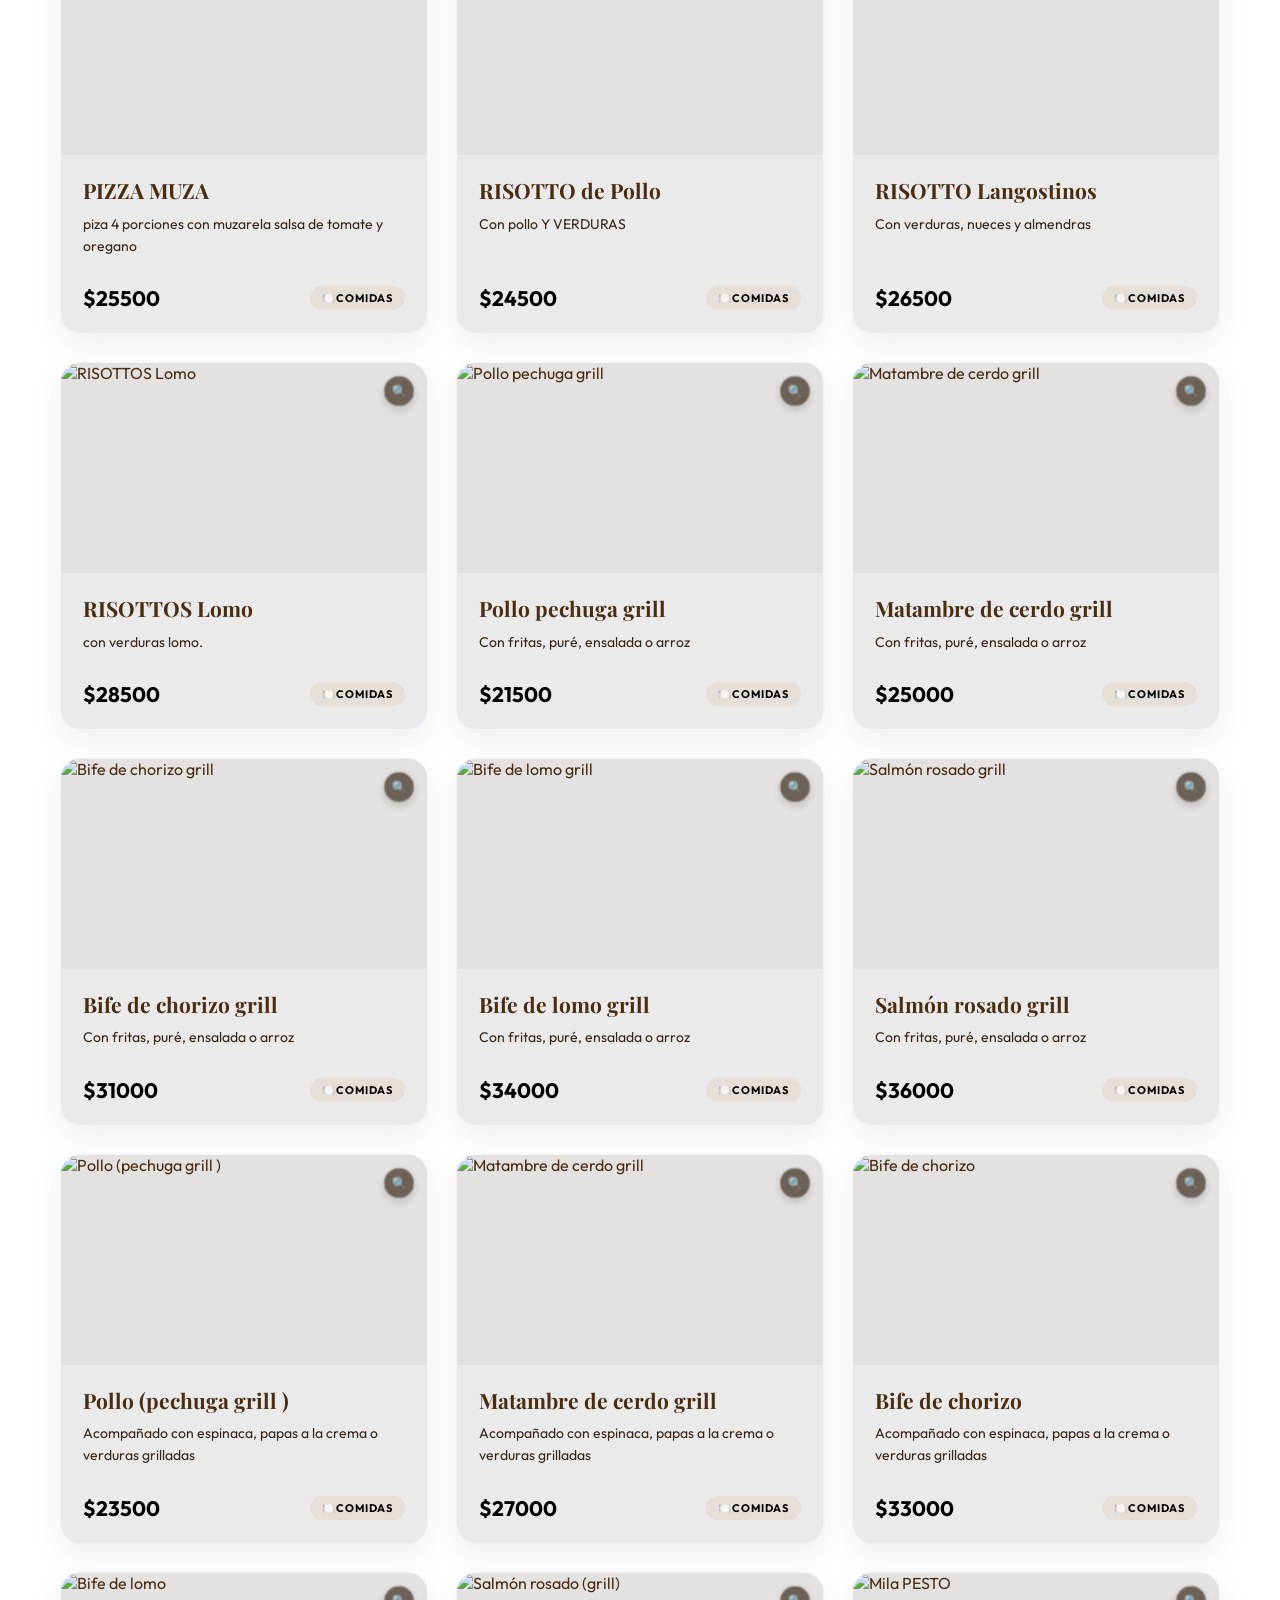
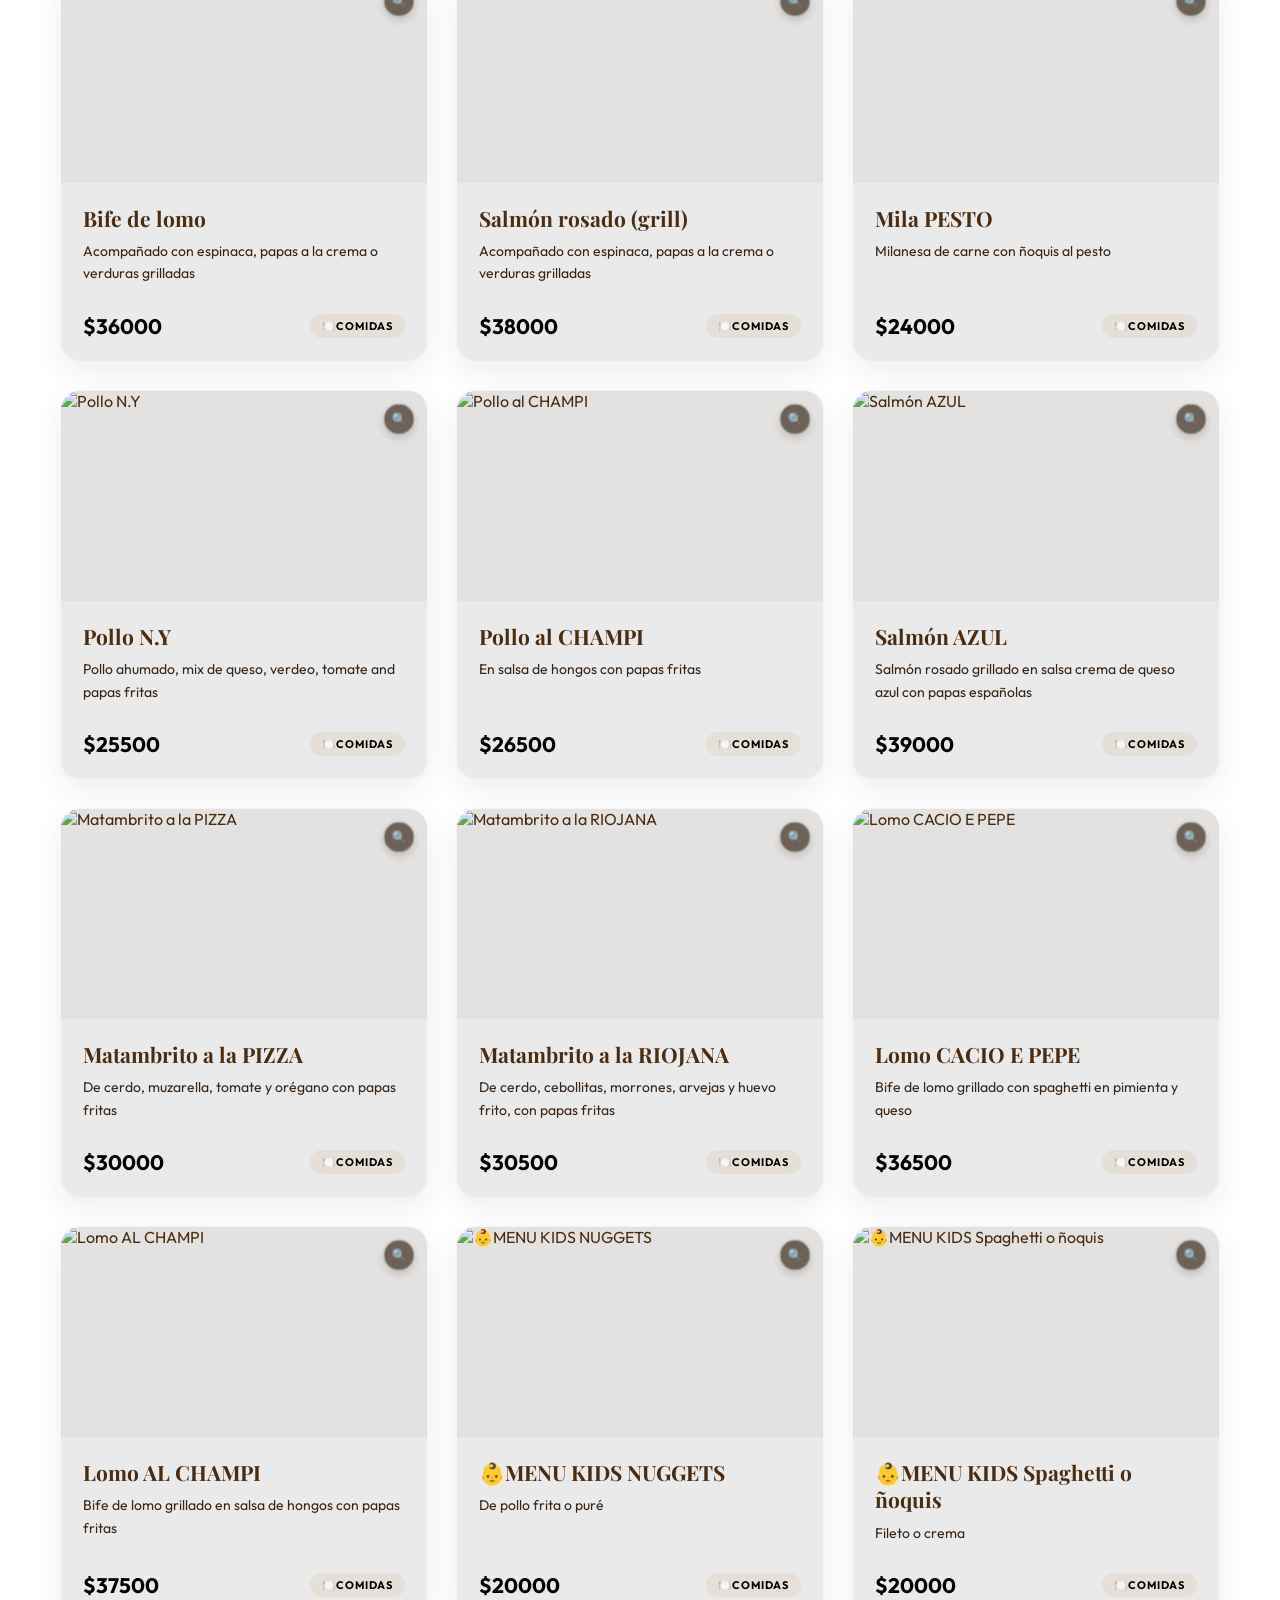
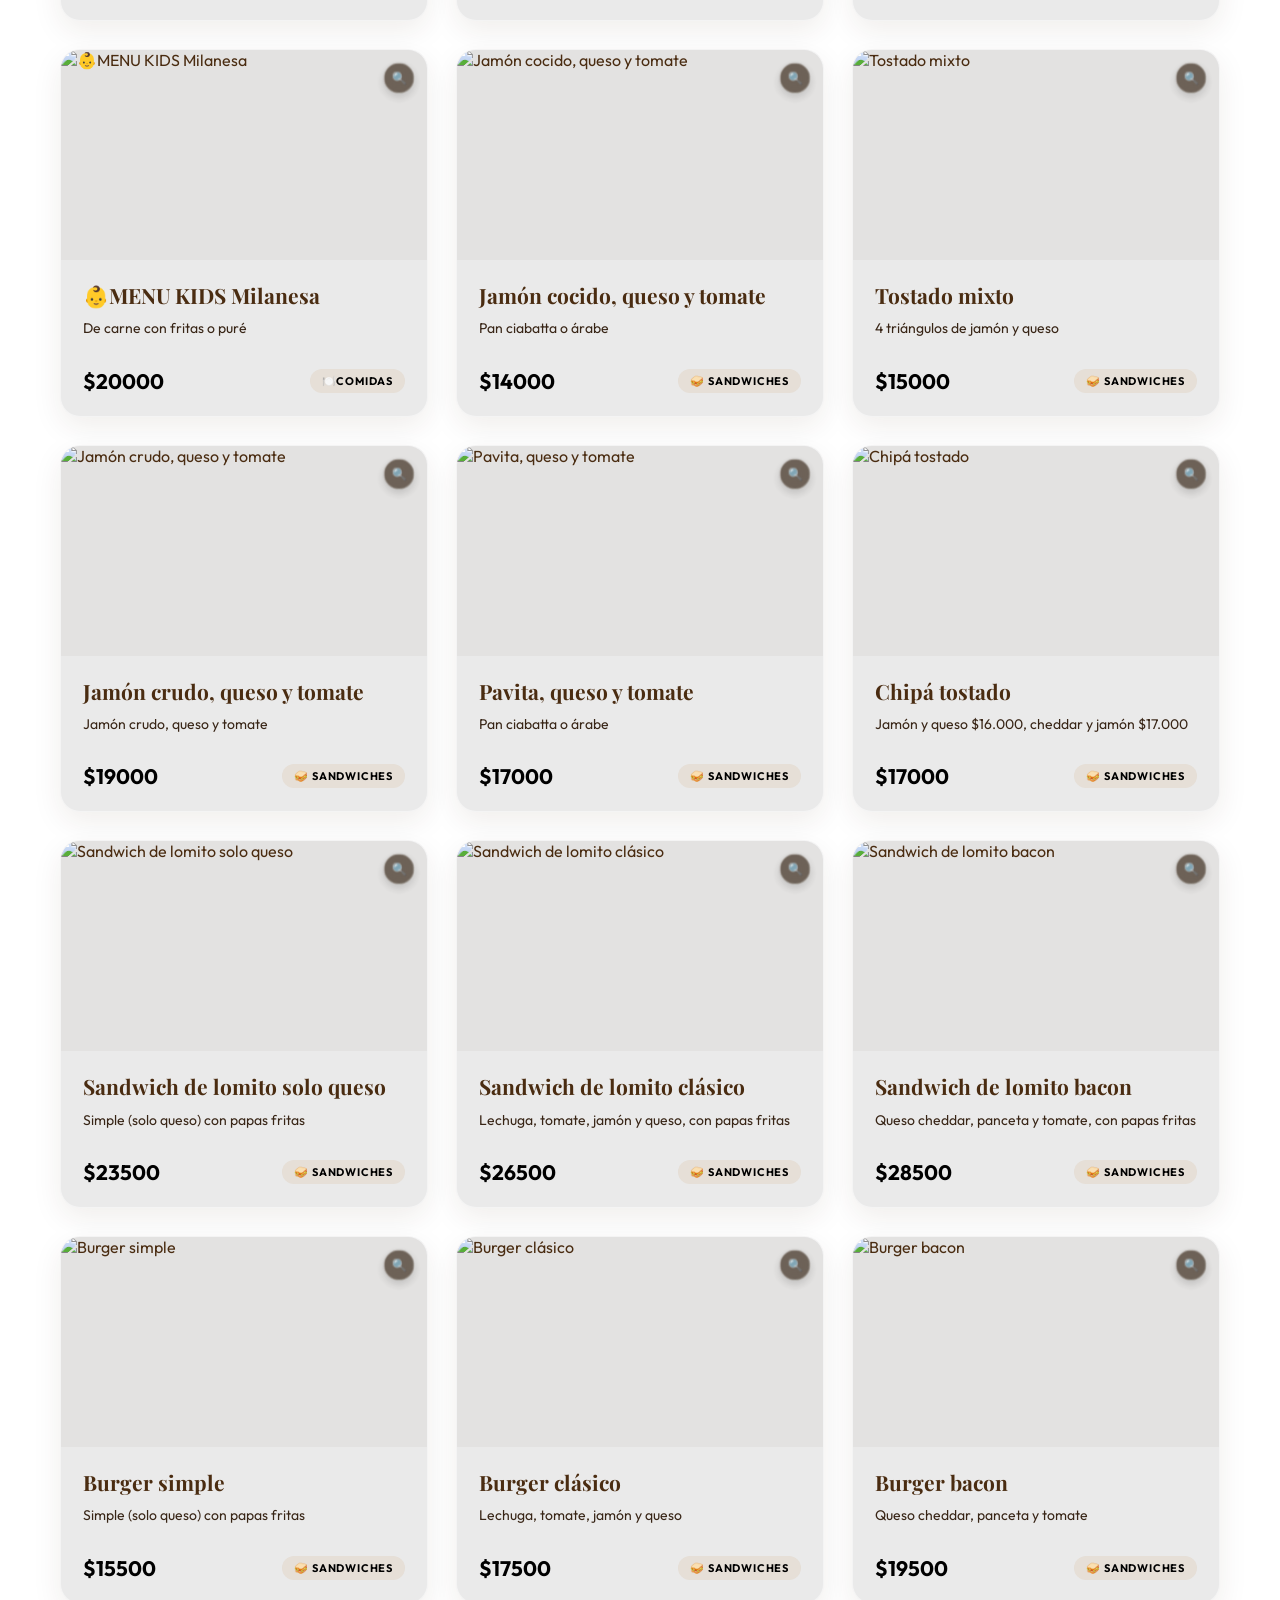
==== commit d25736c8: "Update logo image in header section" ====
--- a/index.html
+++ b/index.html
@@ -1117,7 +1117,7 @@
 
     <!-- HEADER HERO -->
     <header>
-        <img src="img/logosolo.png" alt="menu ">
+        <img src="img/logoValerio.png" alt="menu ">
     </header>
 
     <!-- BANNER Y TITULO AUTO-AJUSTABLE -->
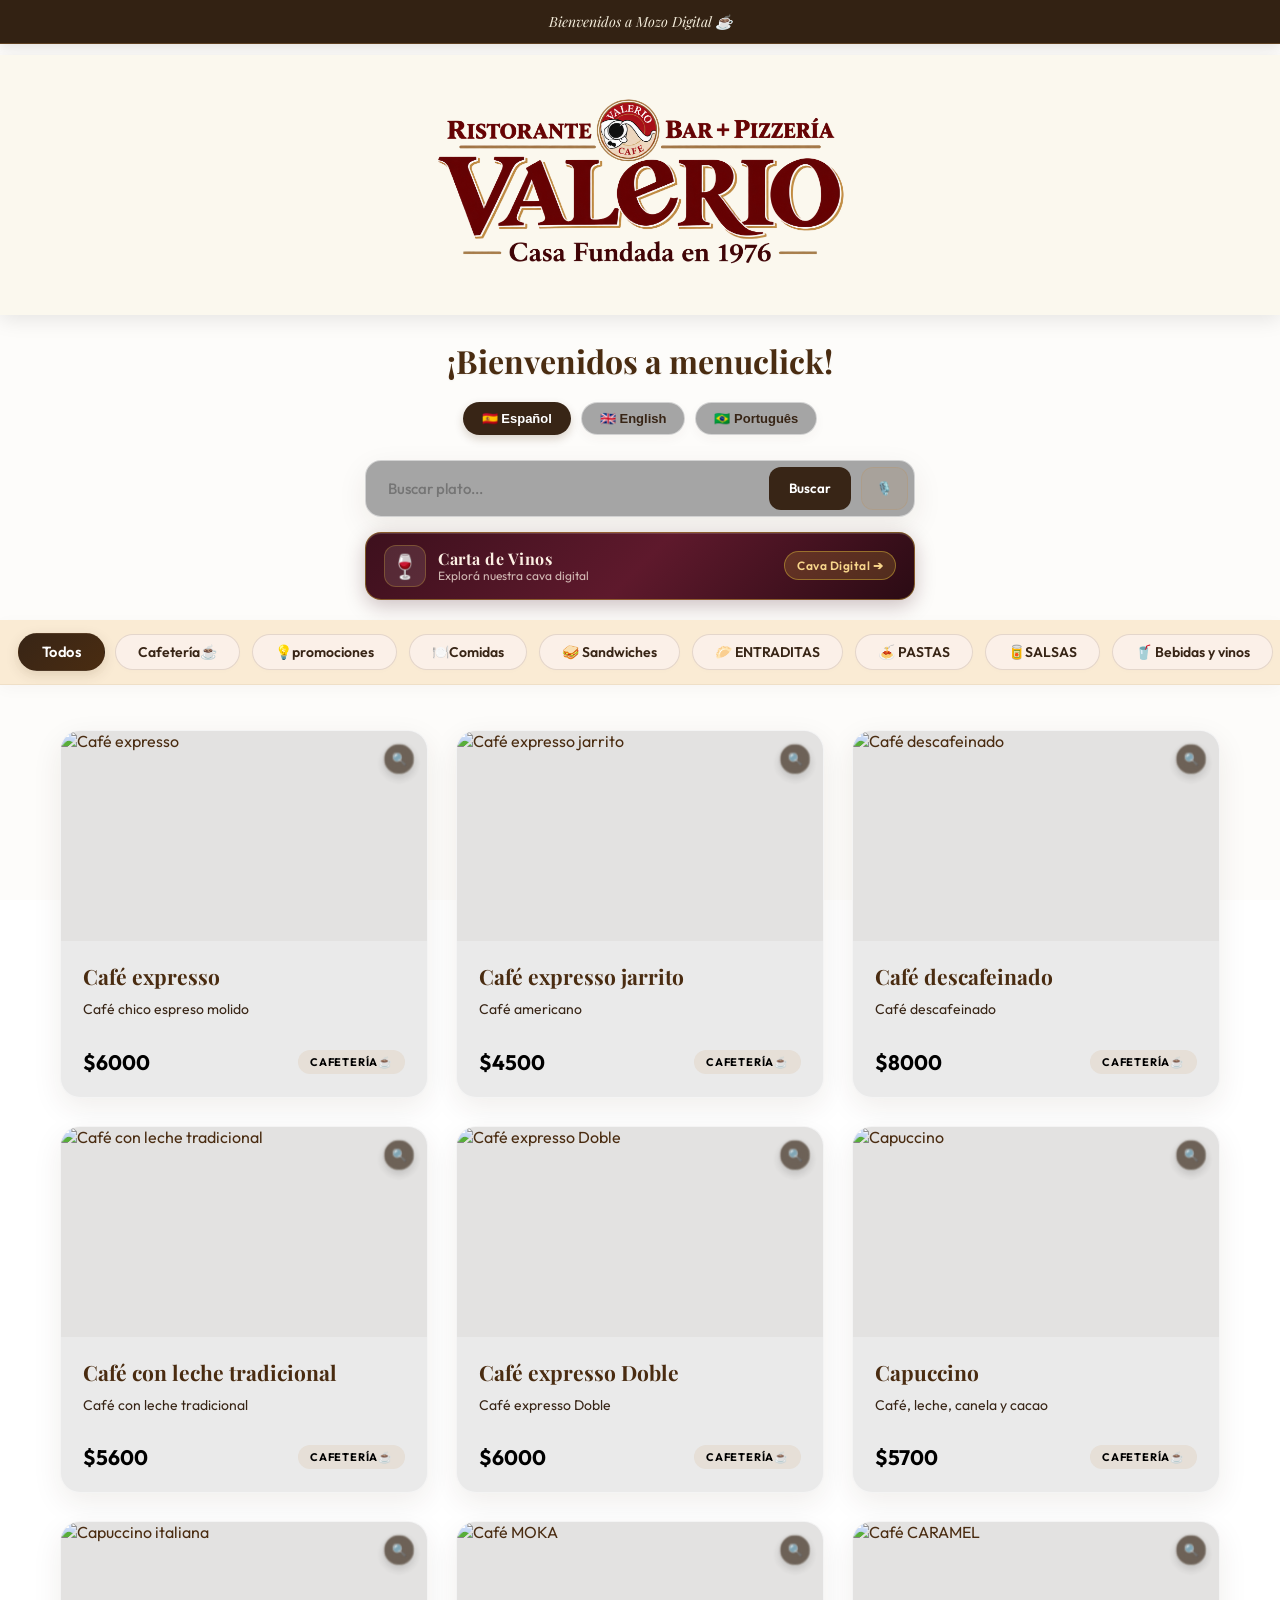
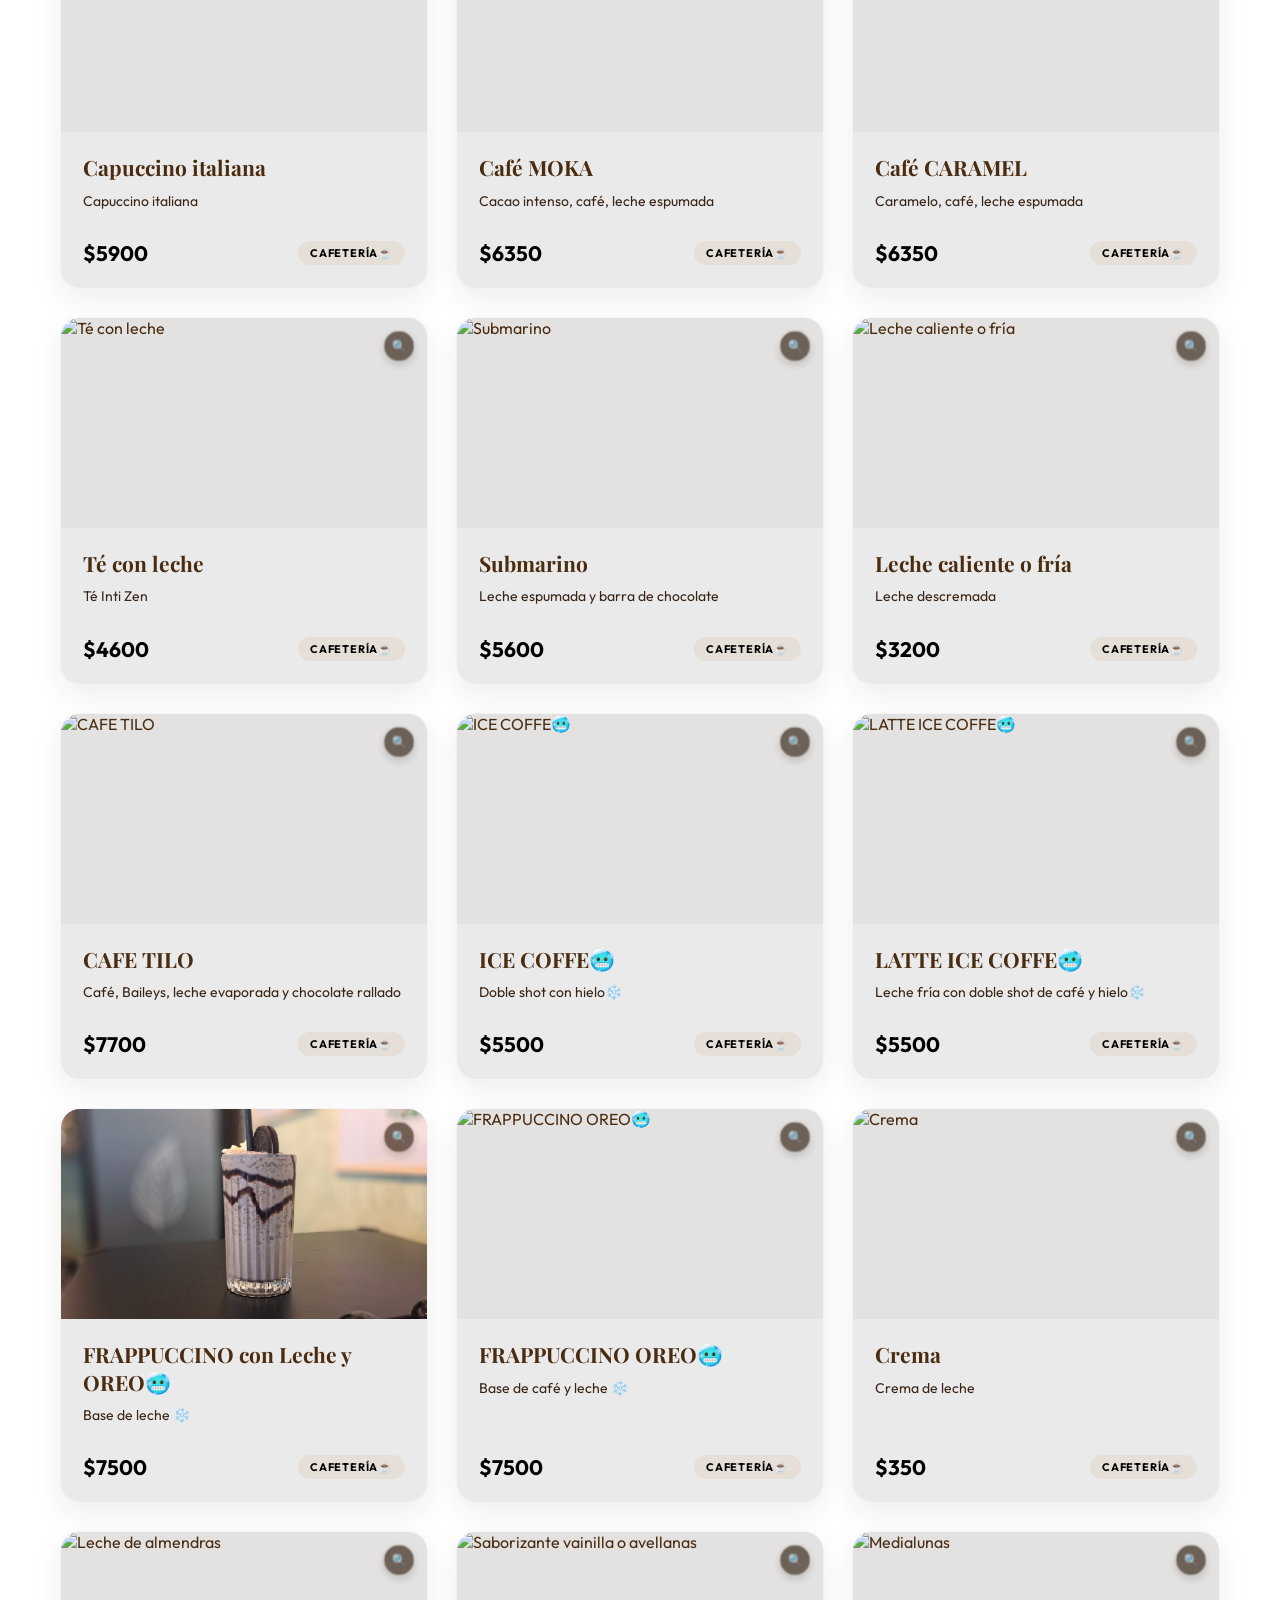
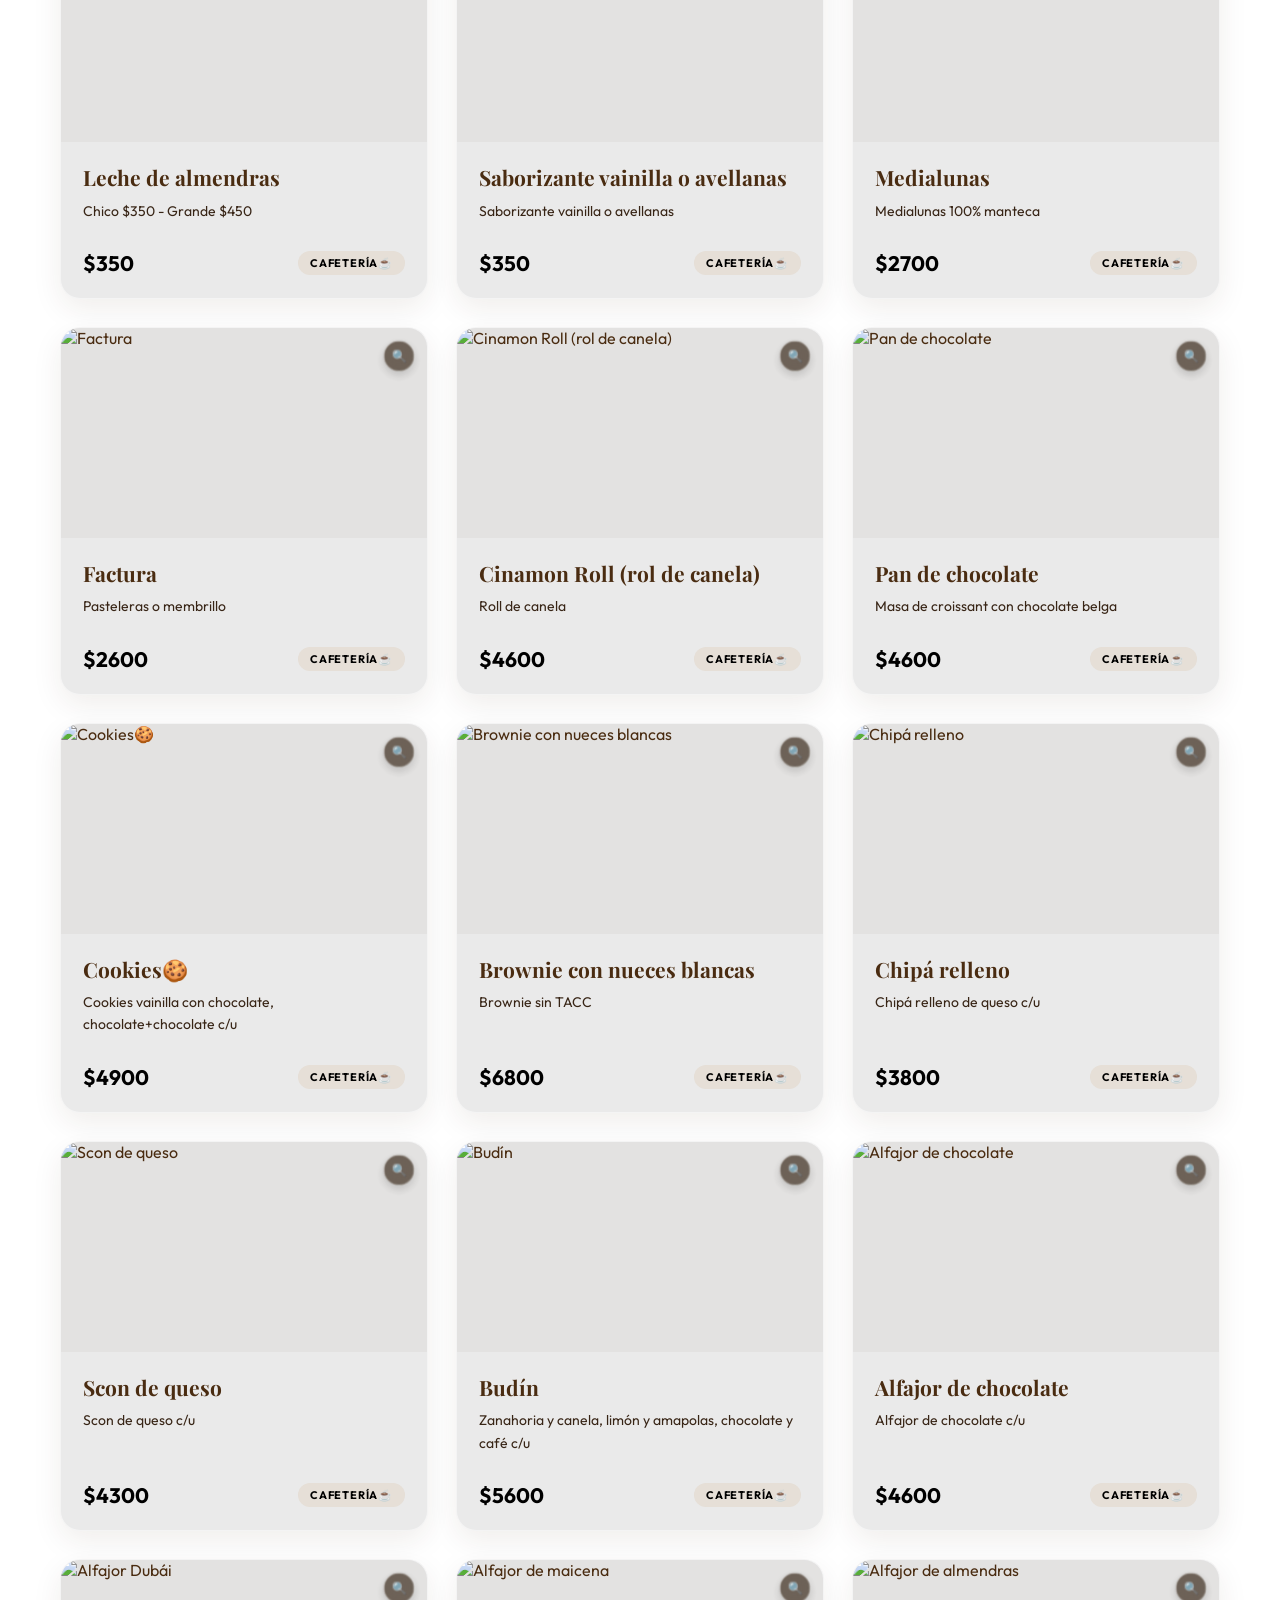
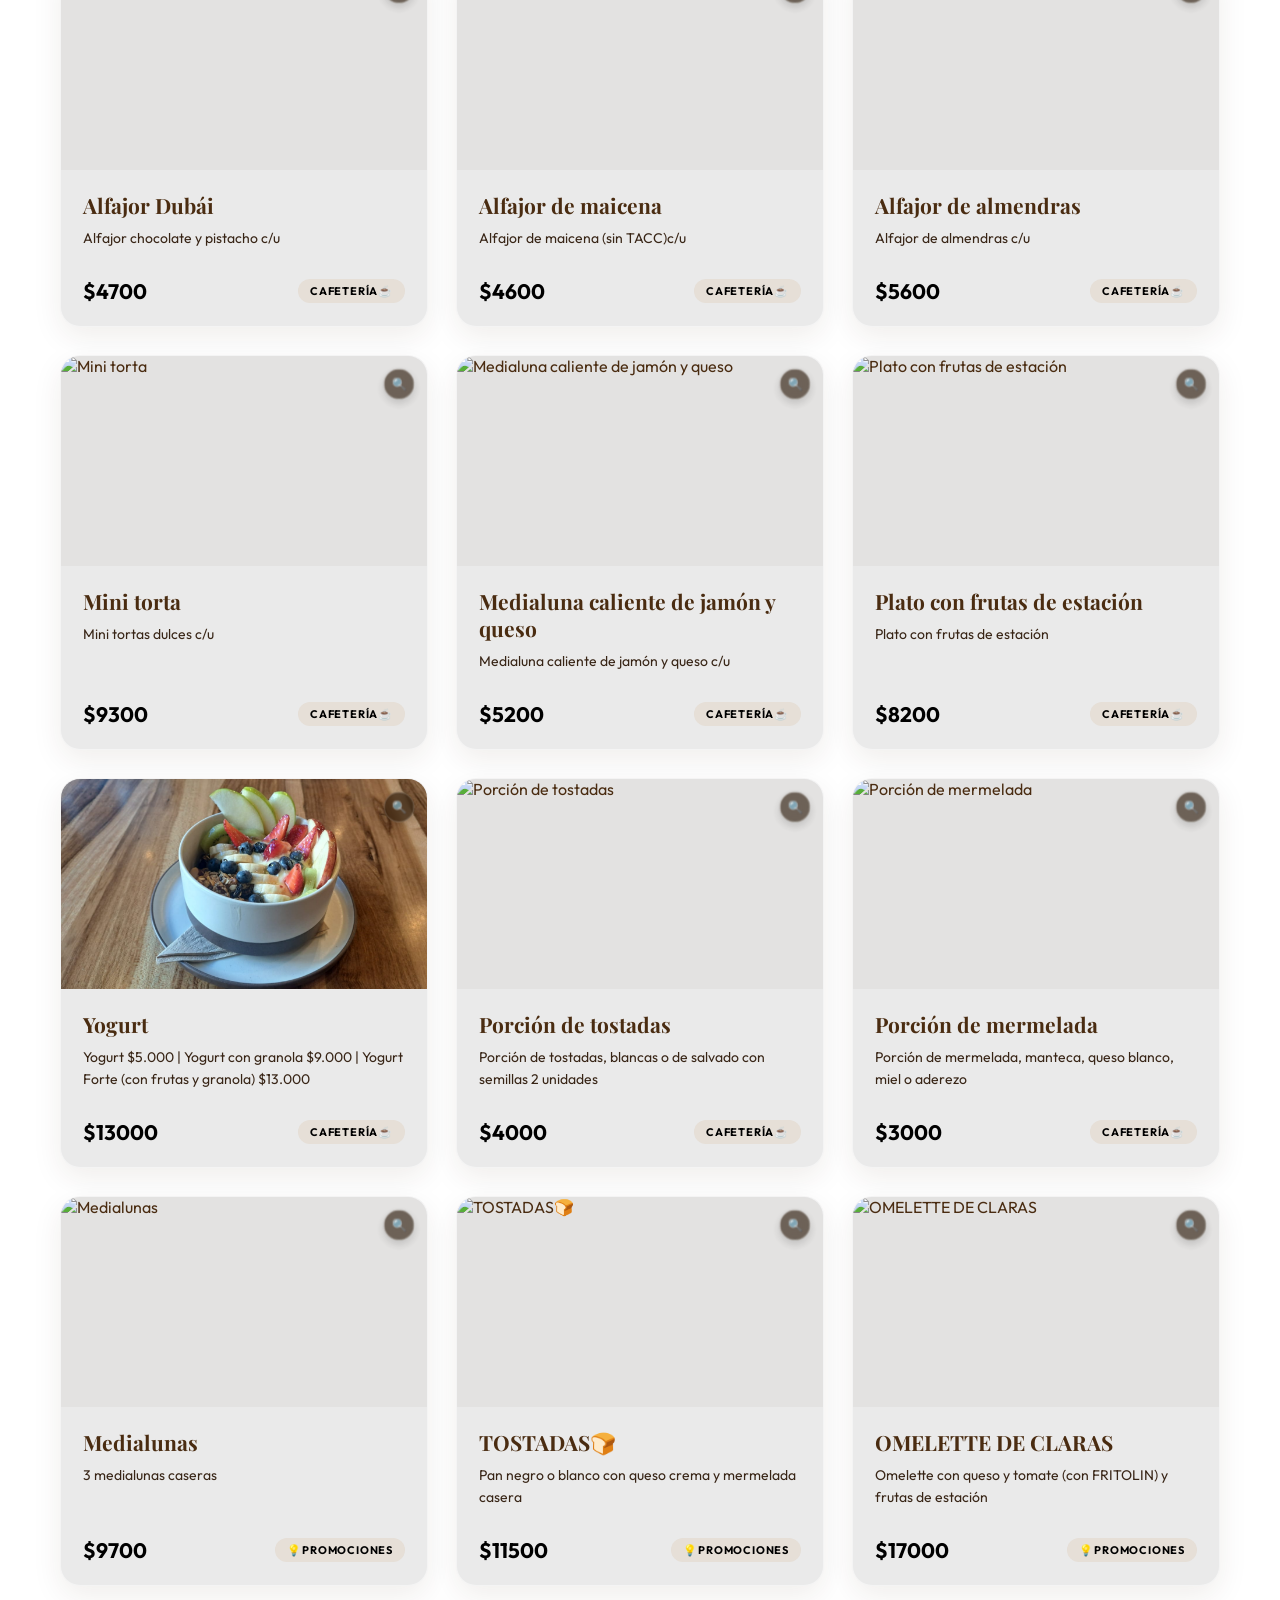
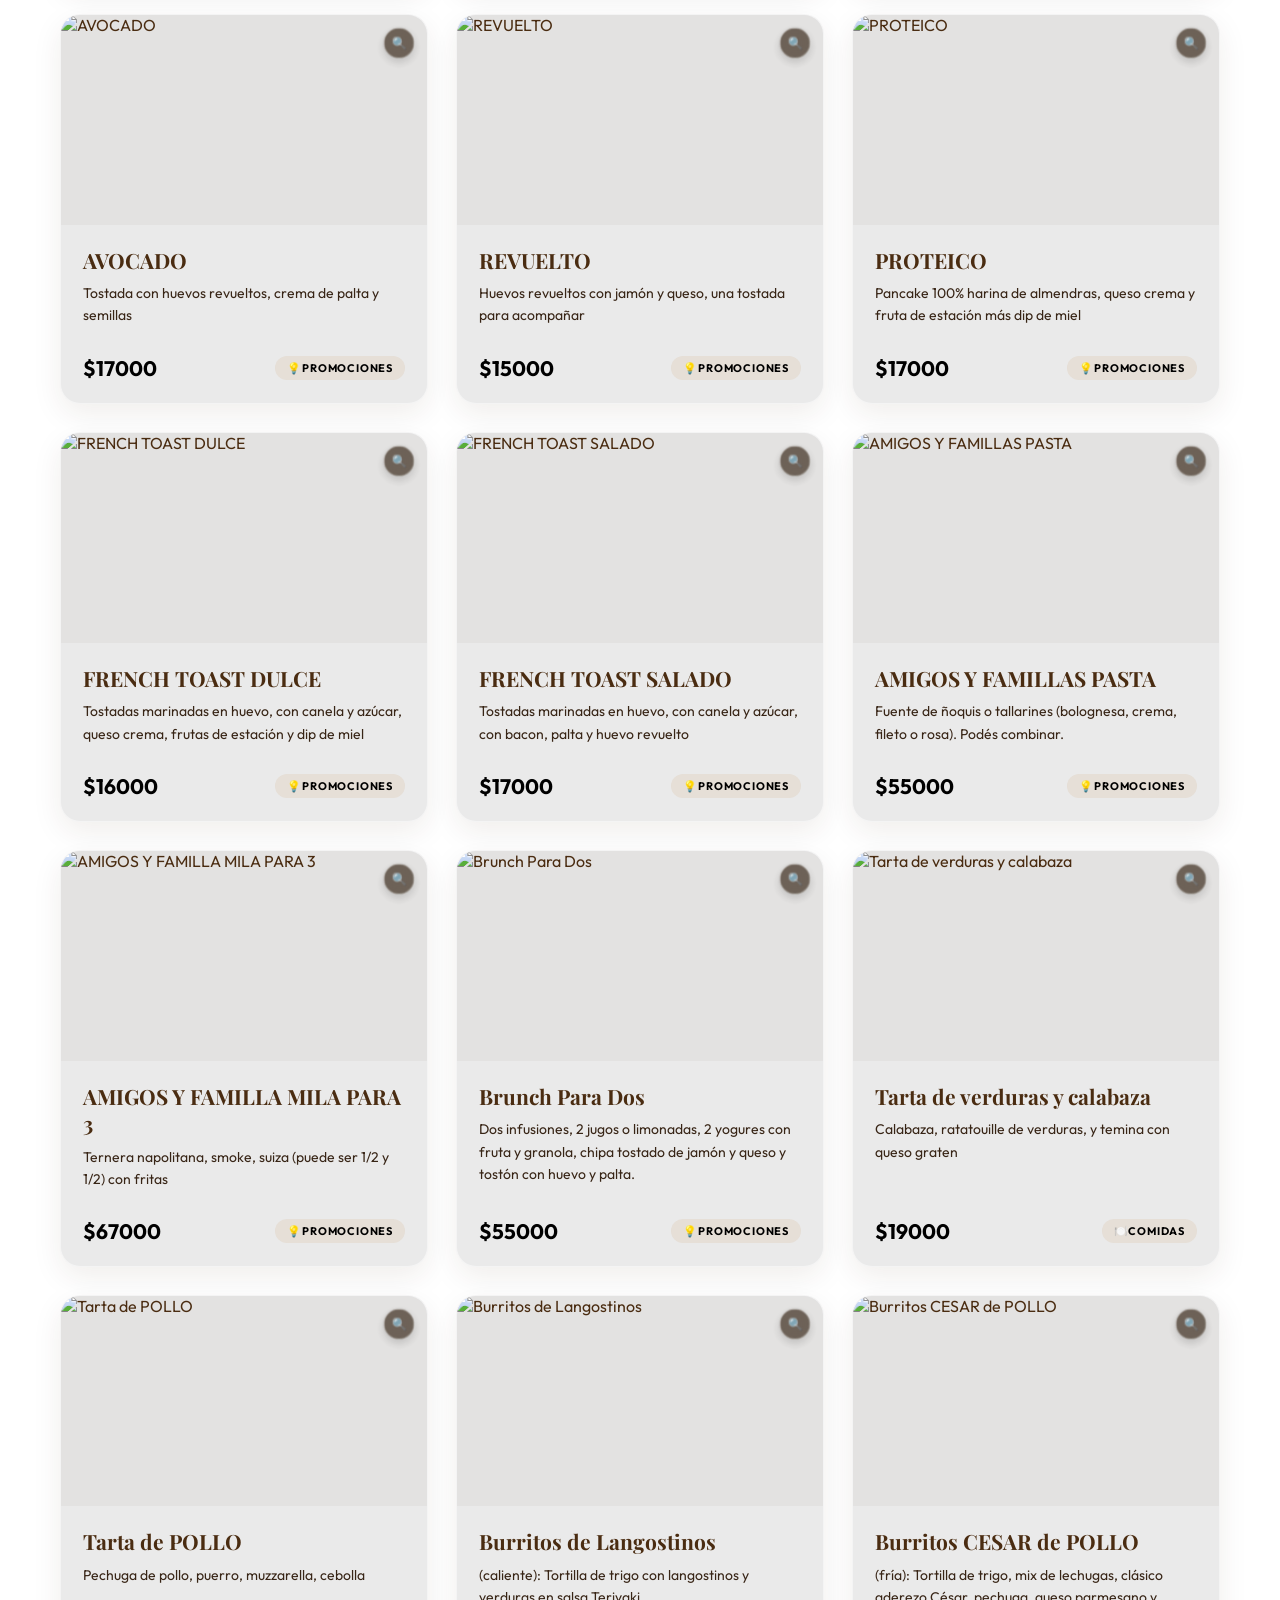
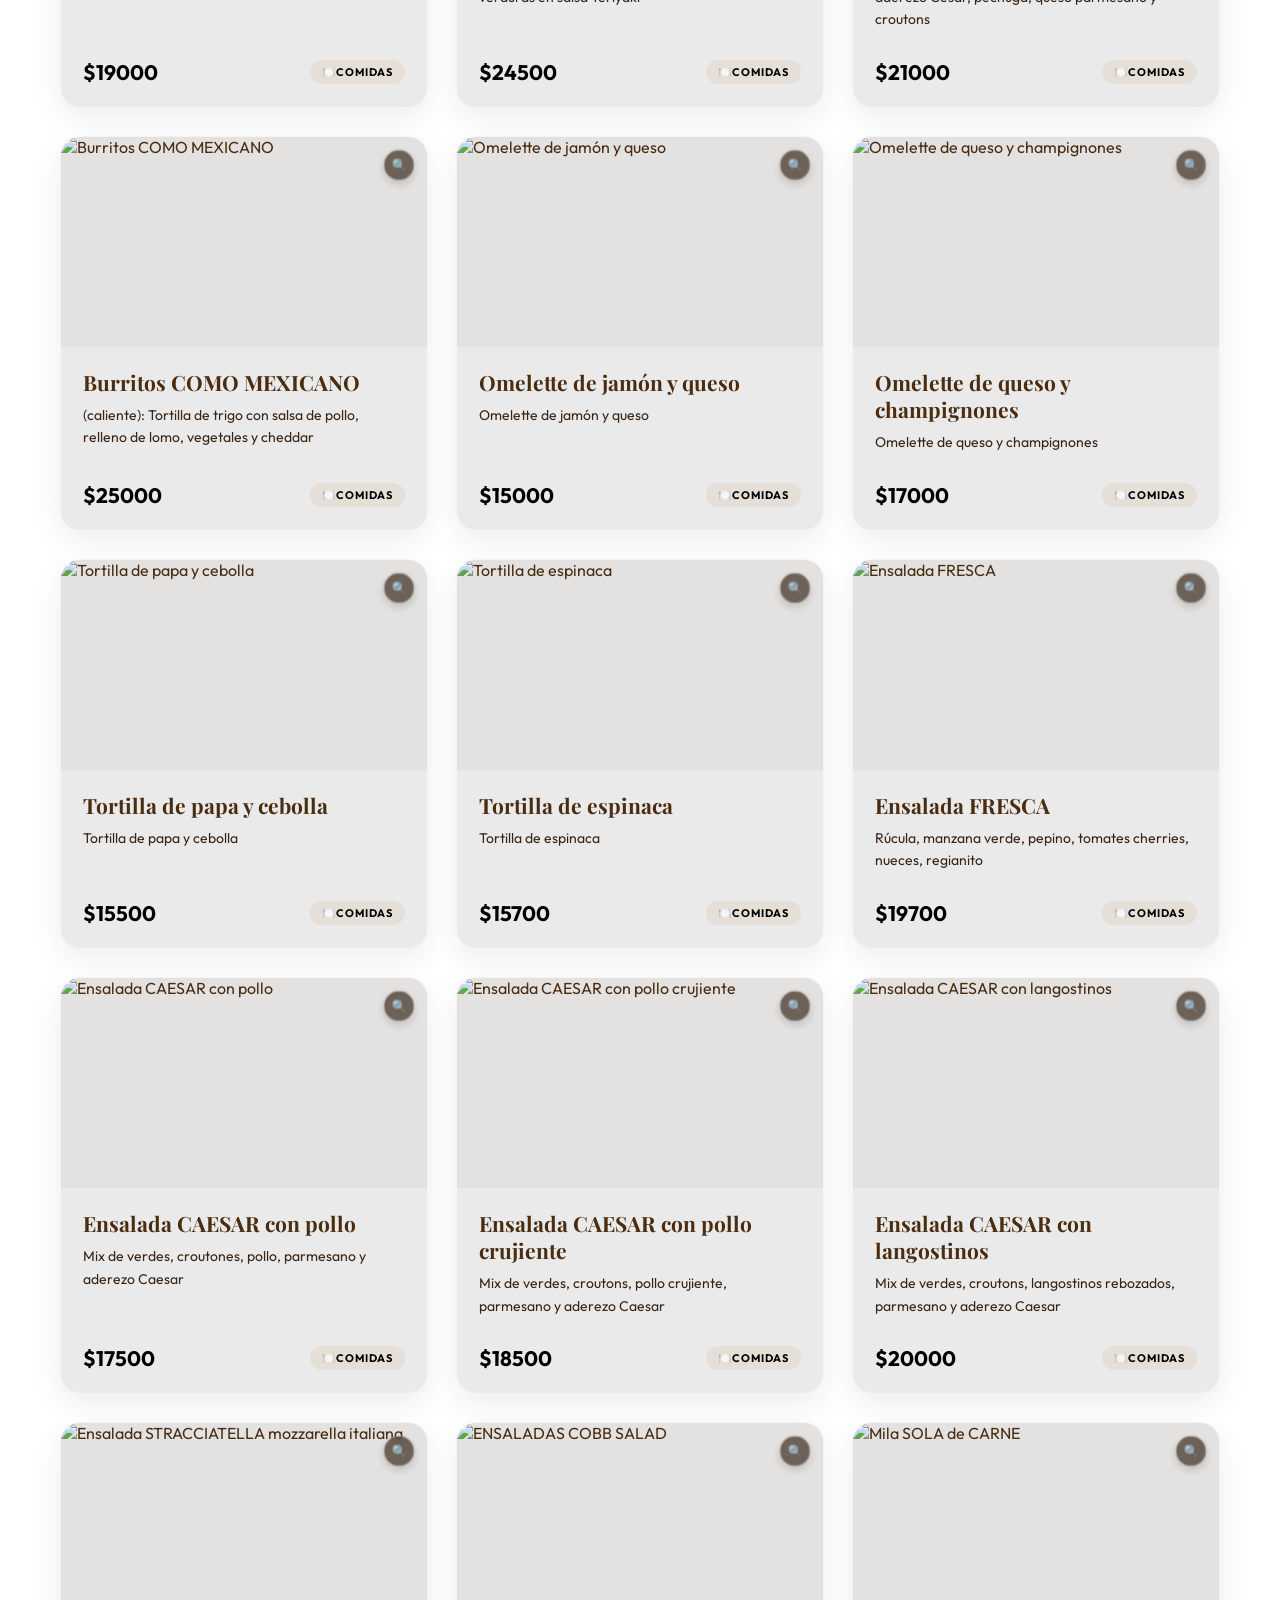
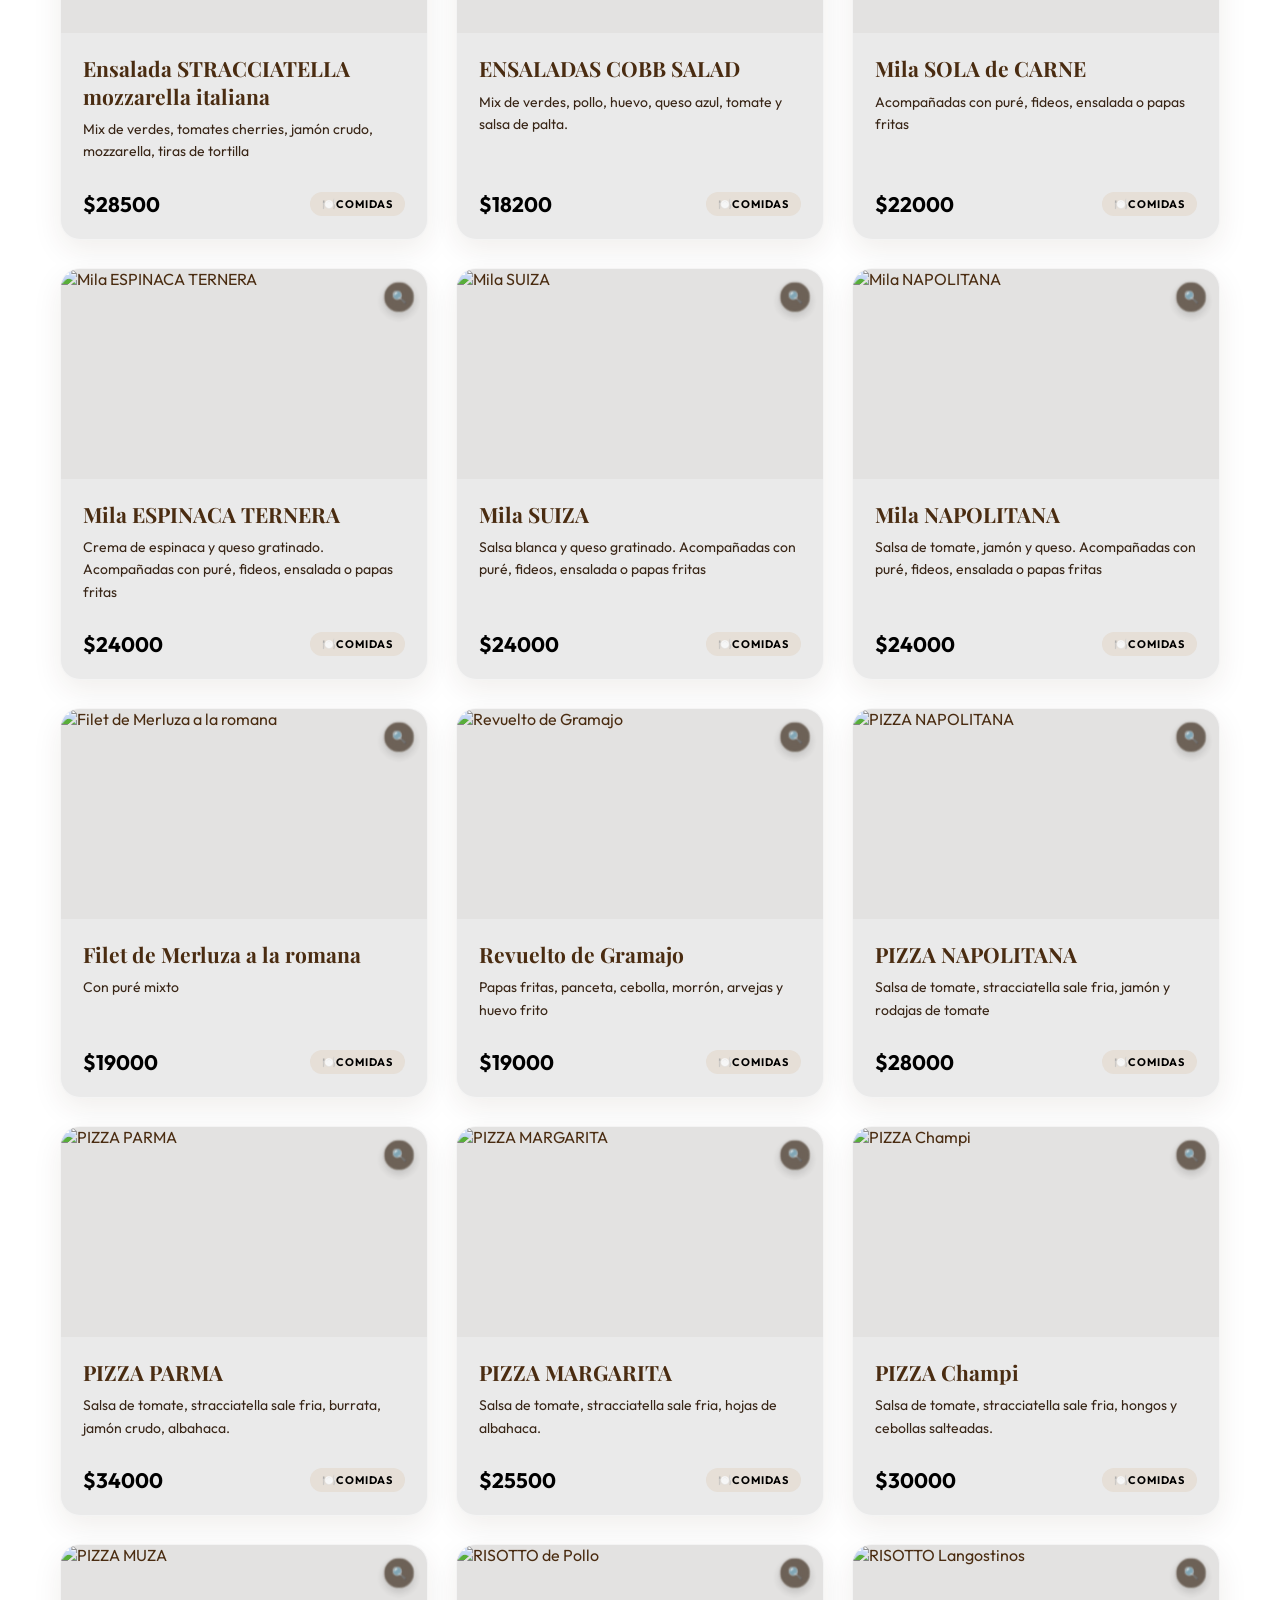
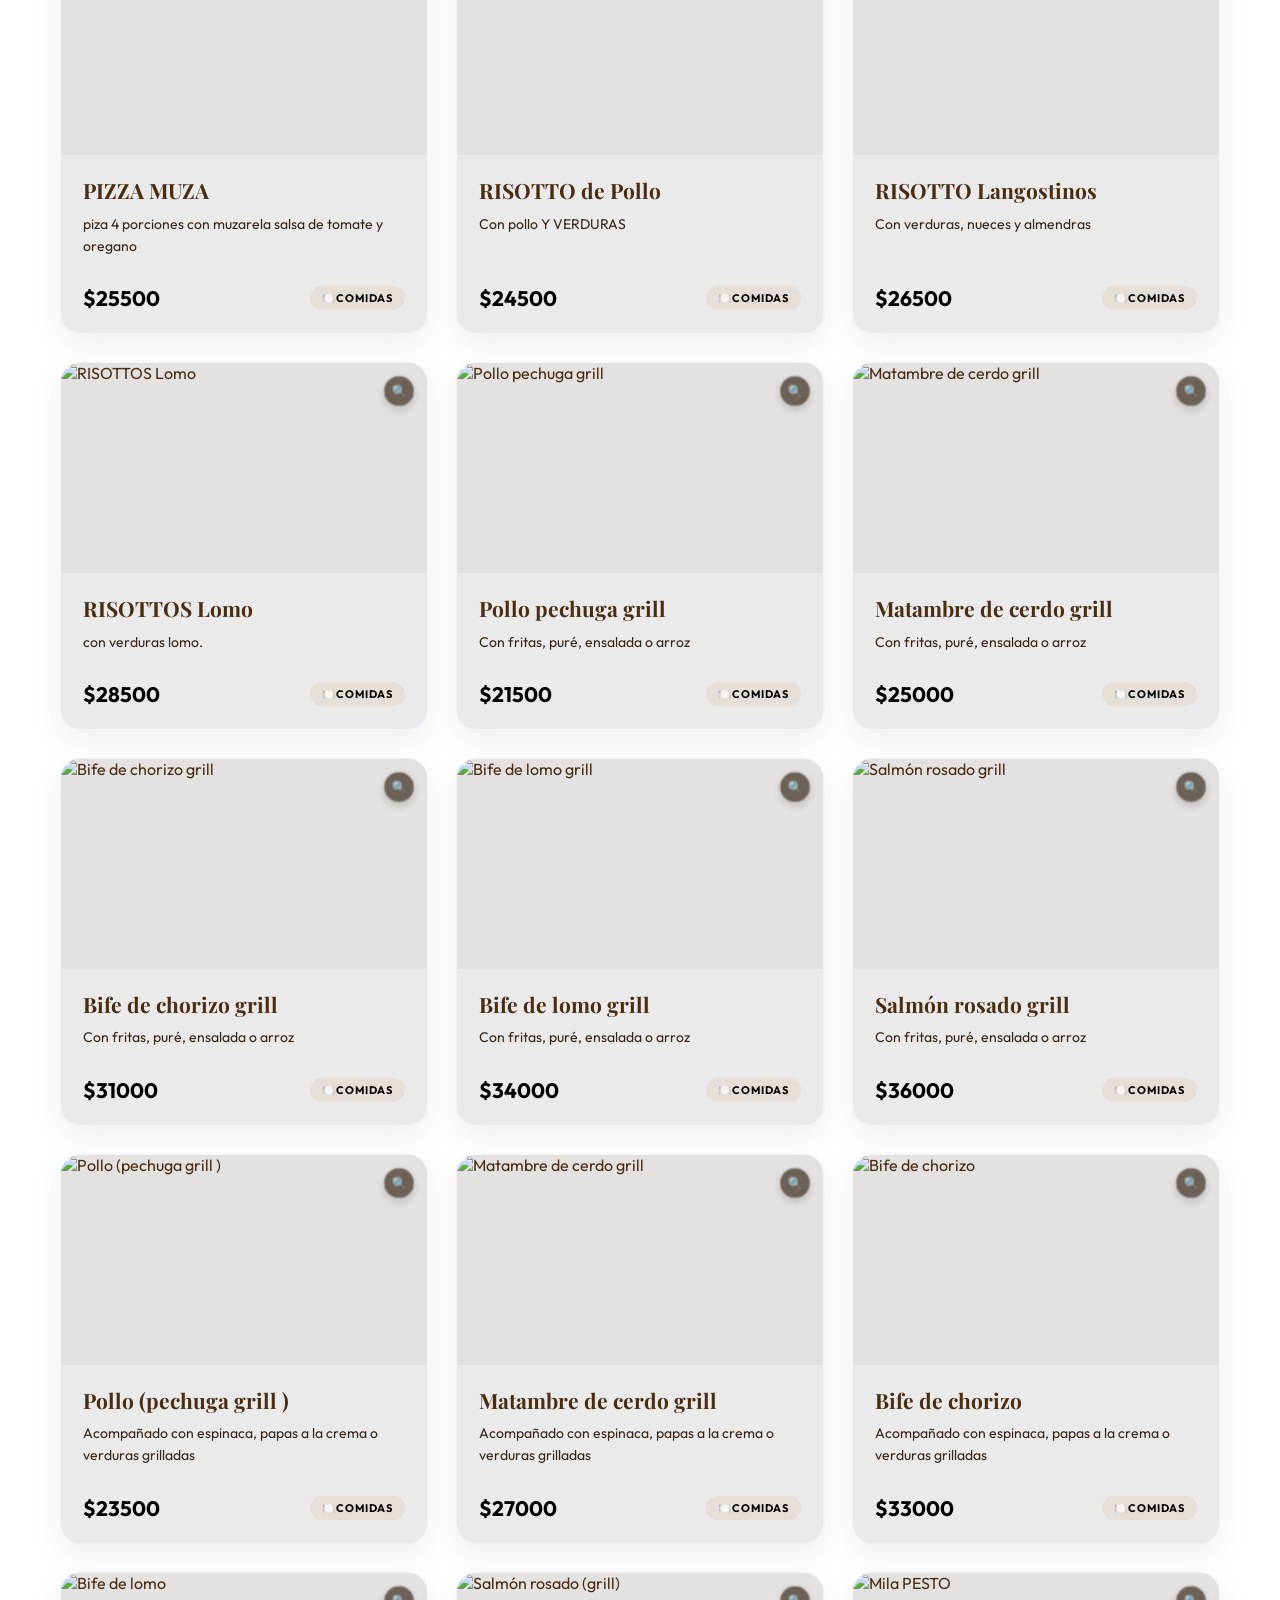
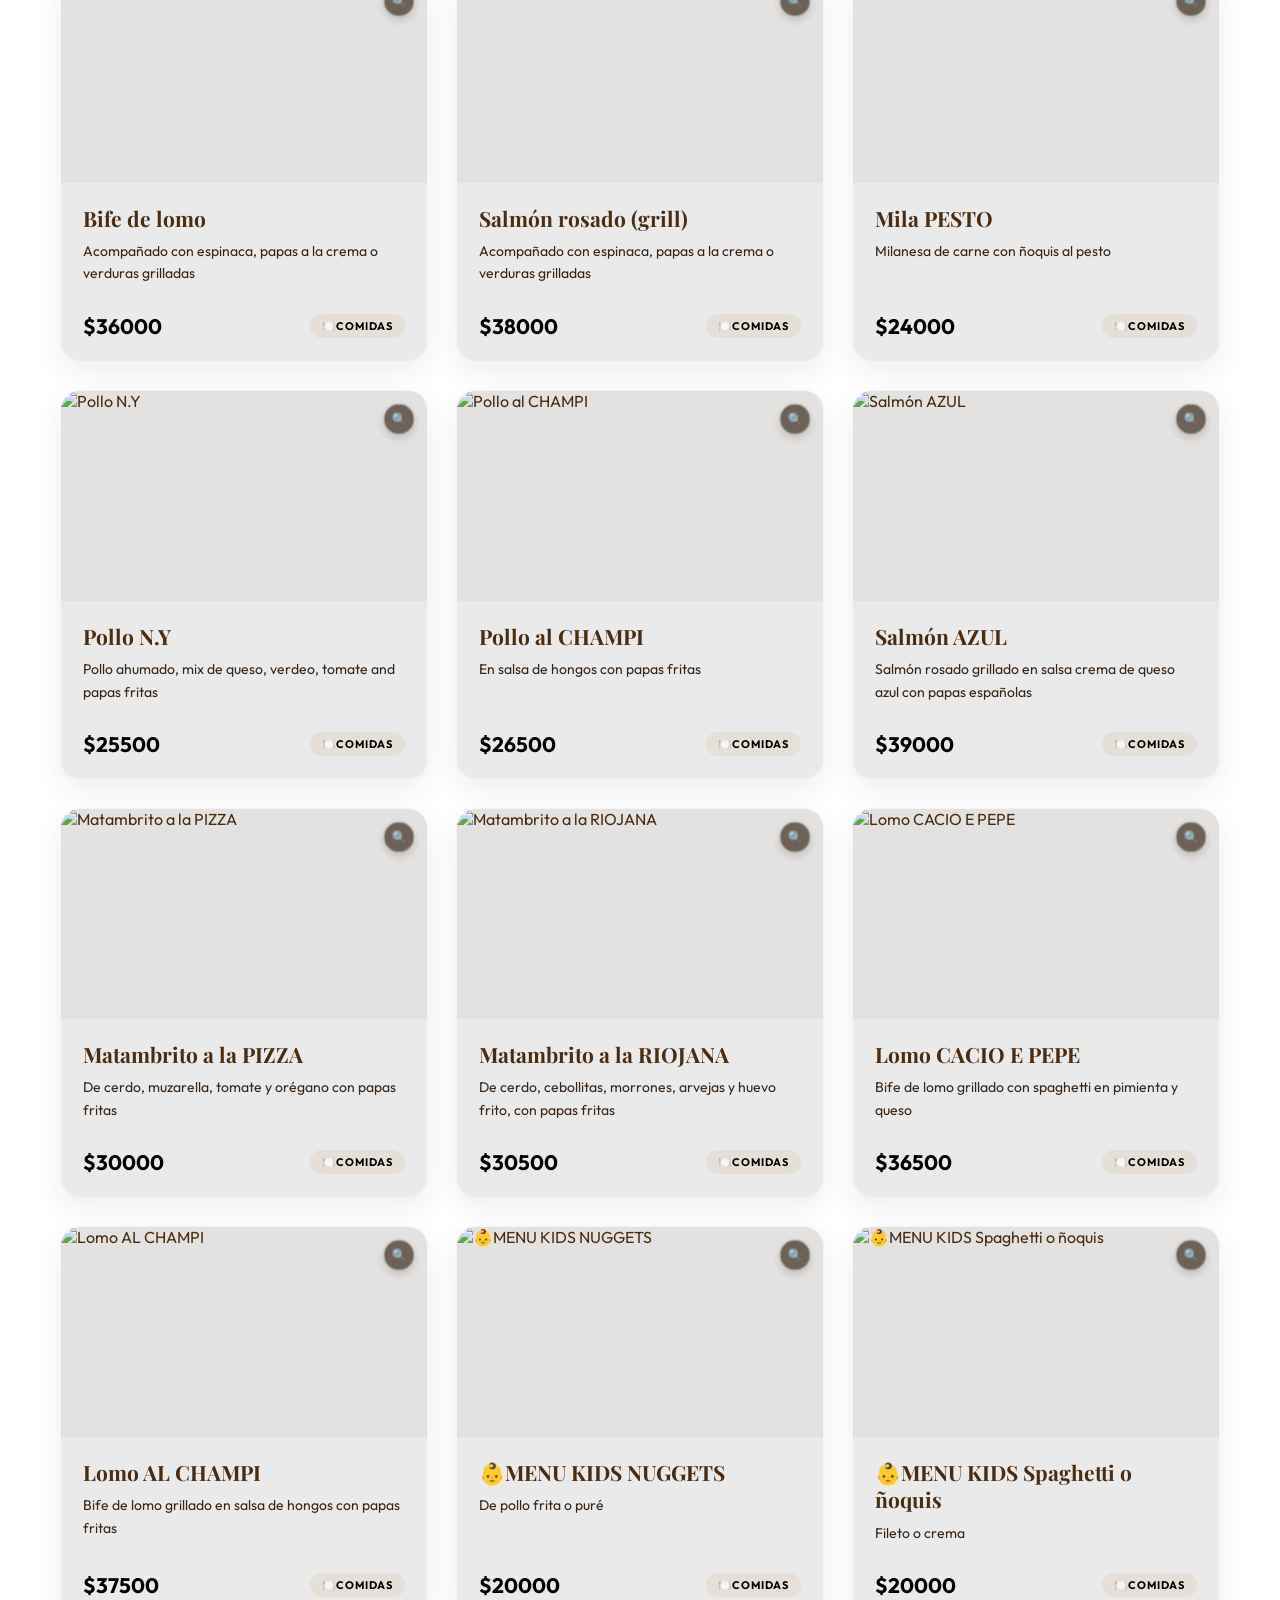
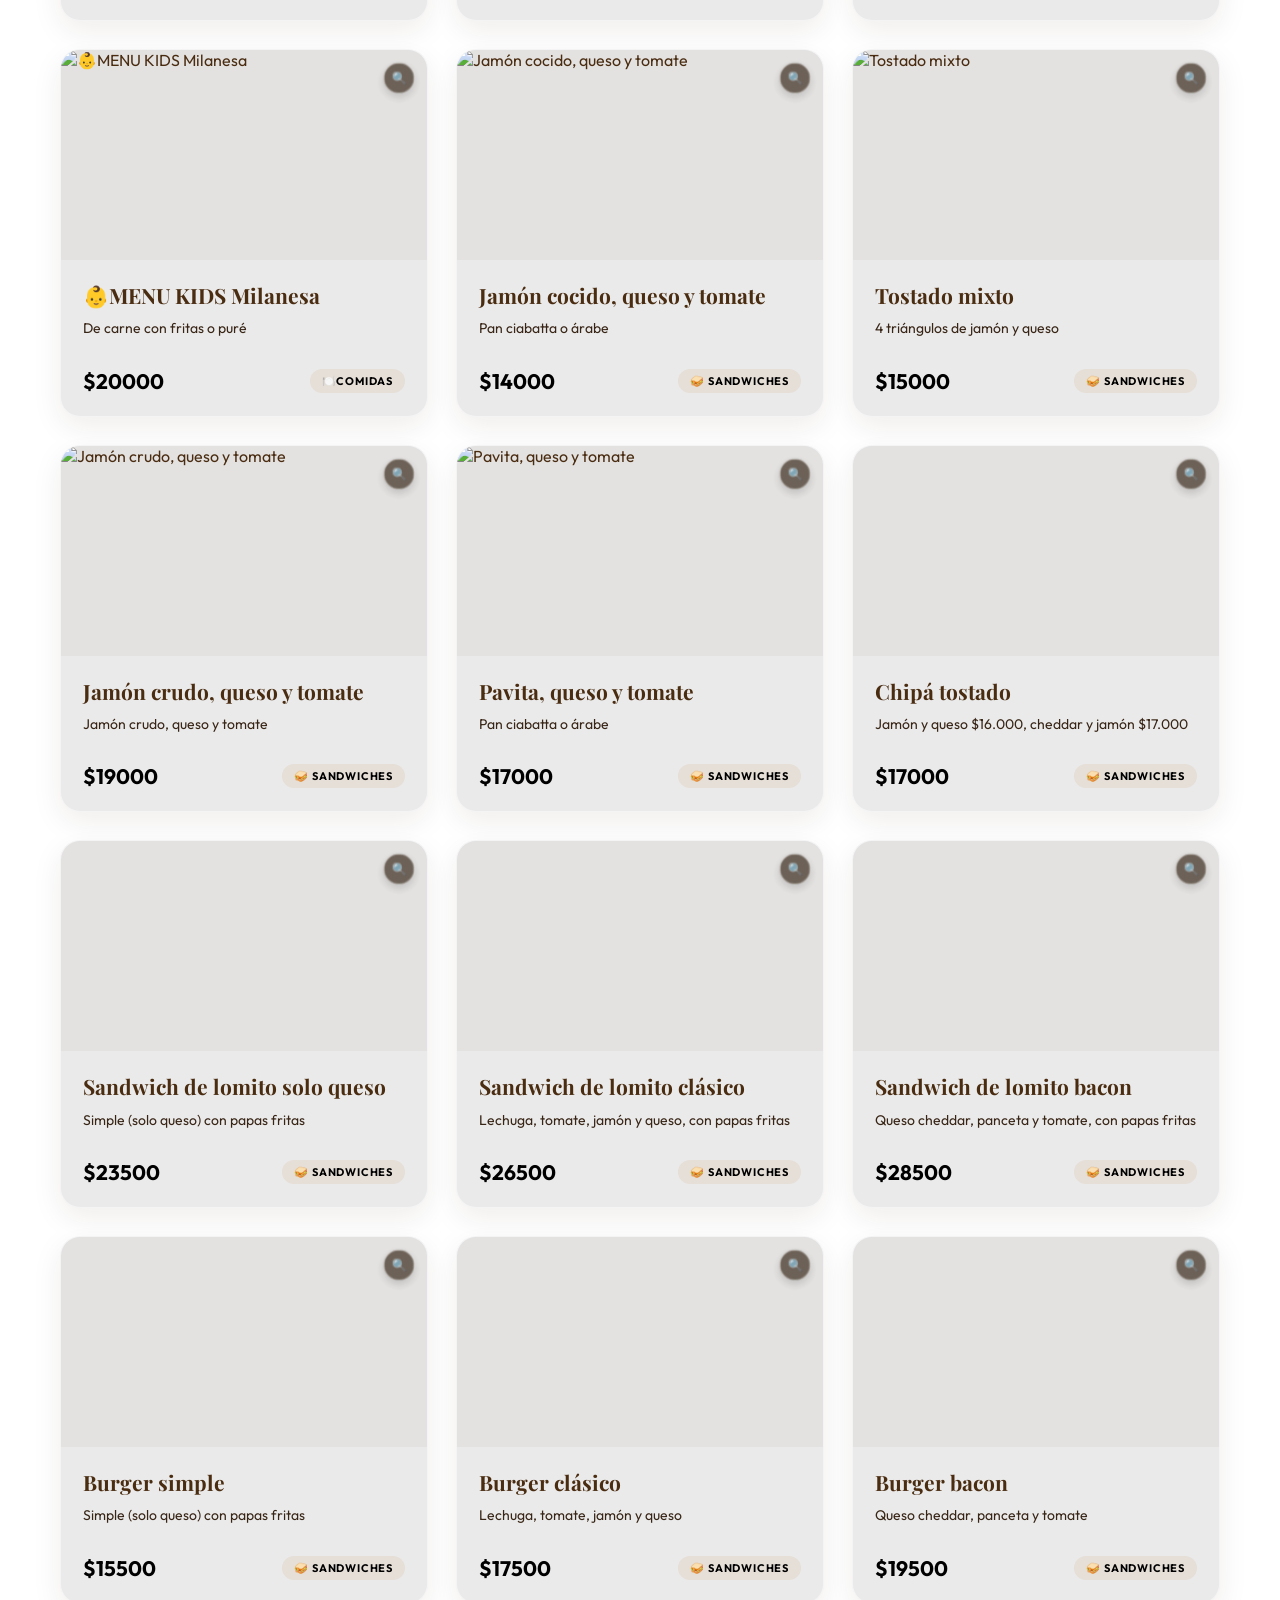
==== commit 25850a20: "Update index.html" ====
--- a/index.html
+++ b/index.html
@@ -1117,7 +1117,7 @@
 
     <!-- HEADER HERO -->
     <header>
-        <img src="img/logoValerio.png" alt="menu ">
+        <img src="img/logosolo.png" alt="menu ">
     </header>
 
     <!-- BANNER Y TITULO AUTO-AJUSTABLE -->
